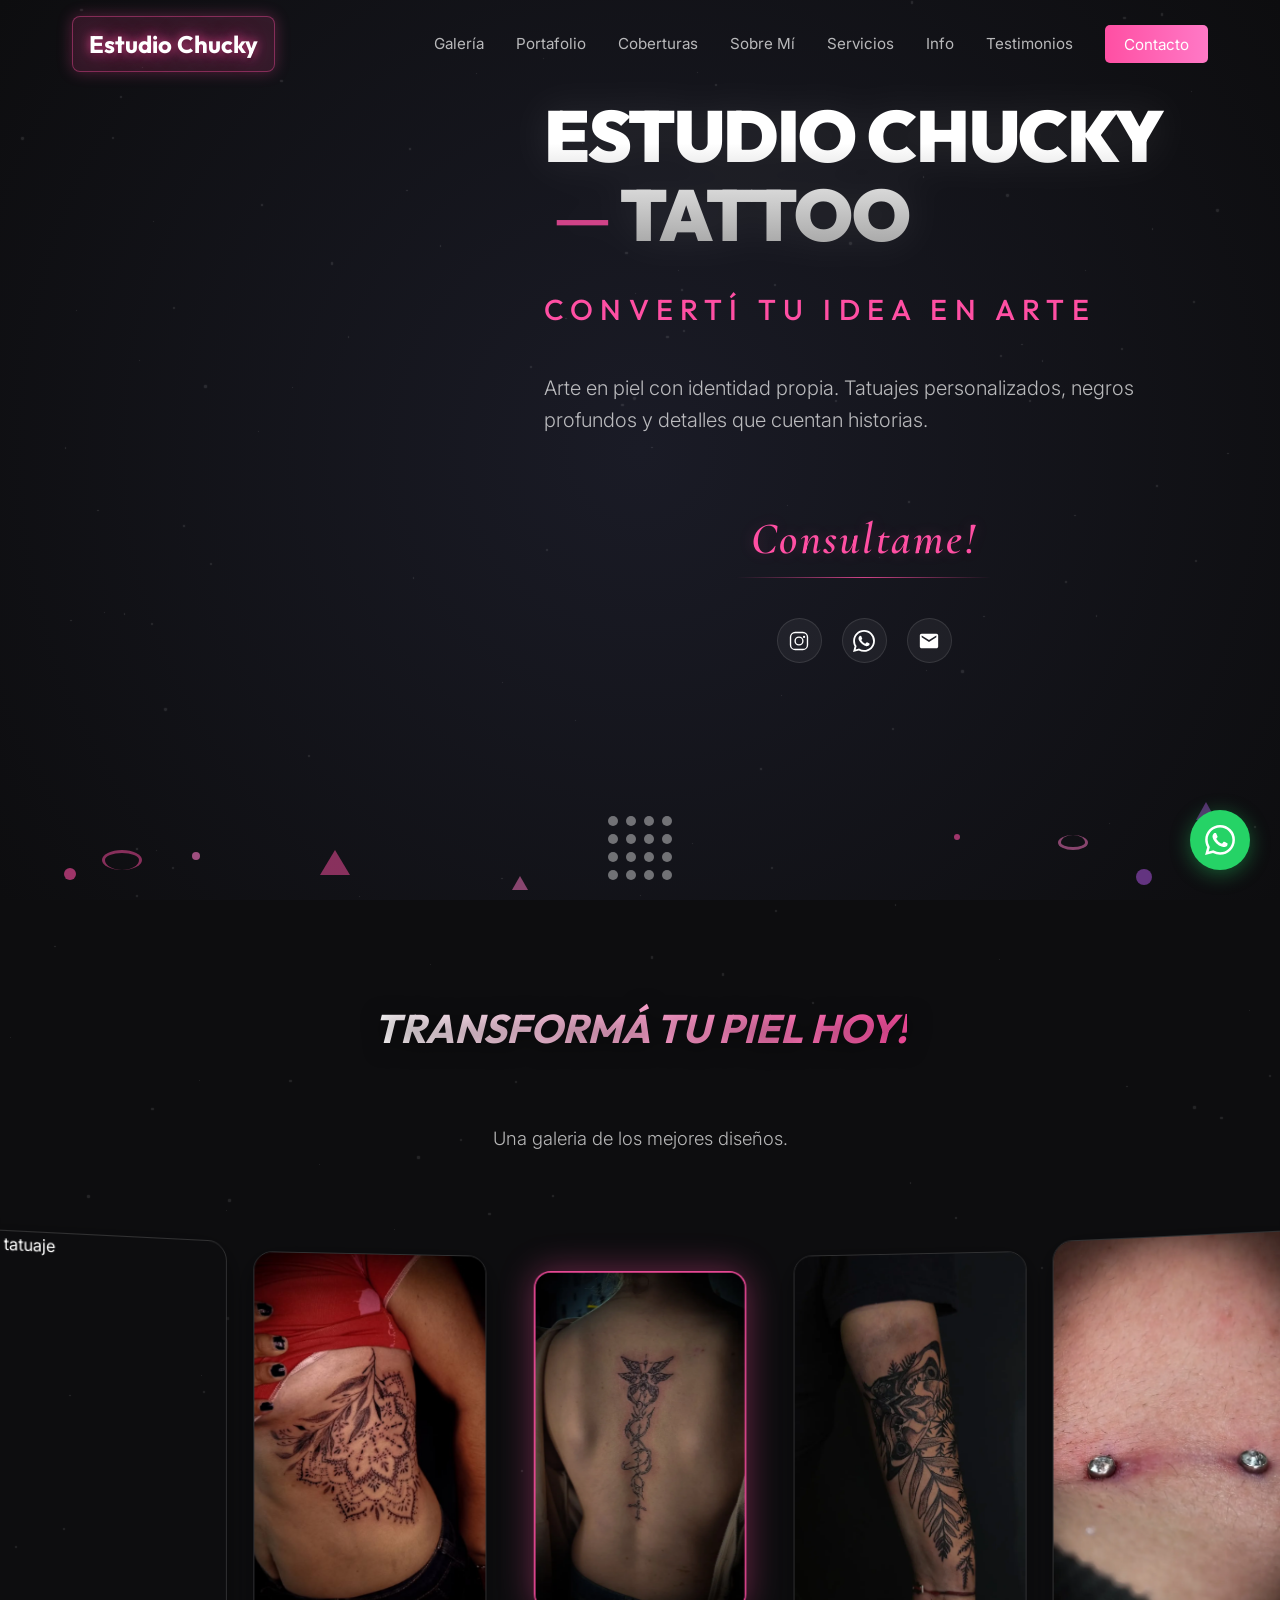
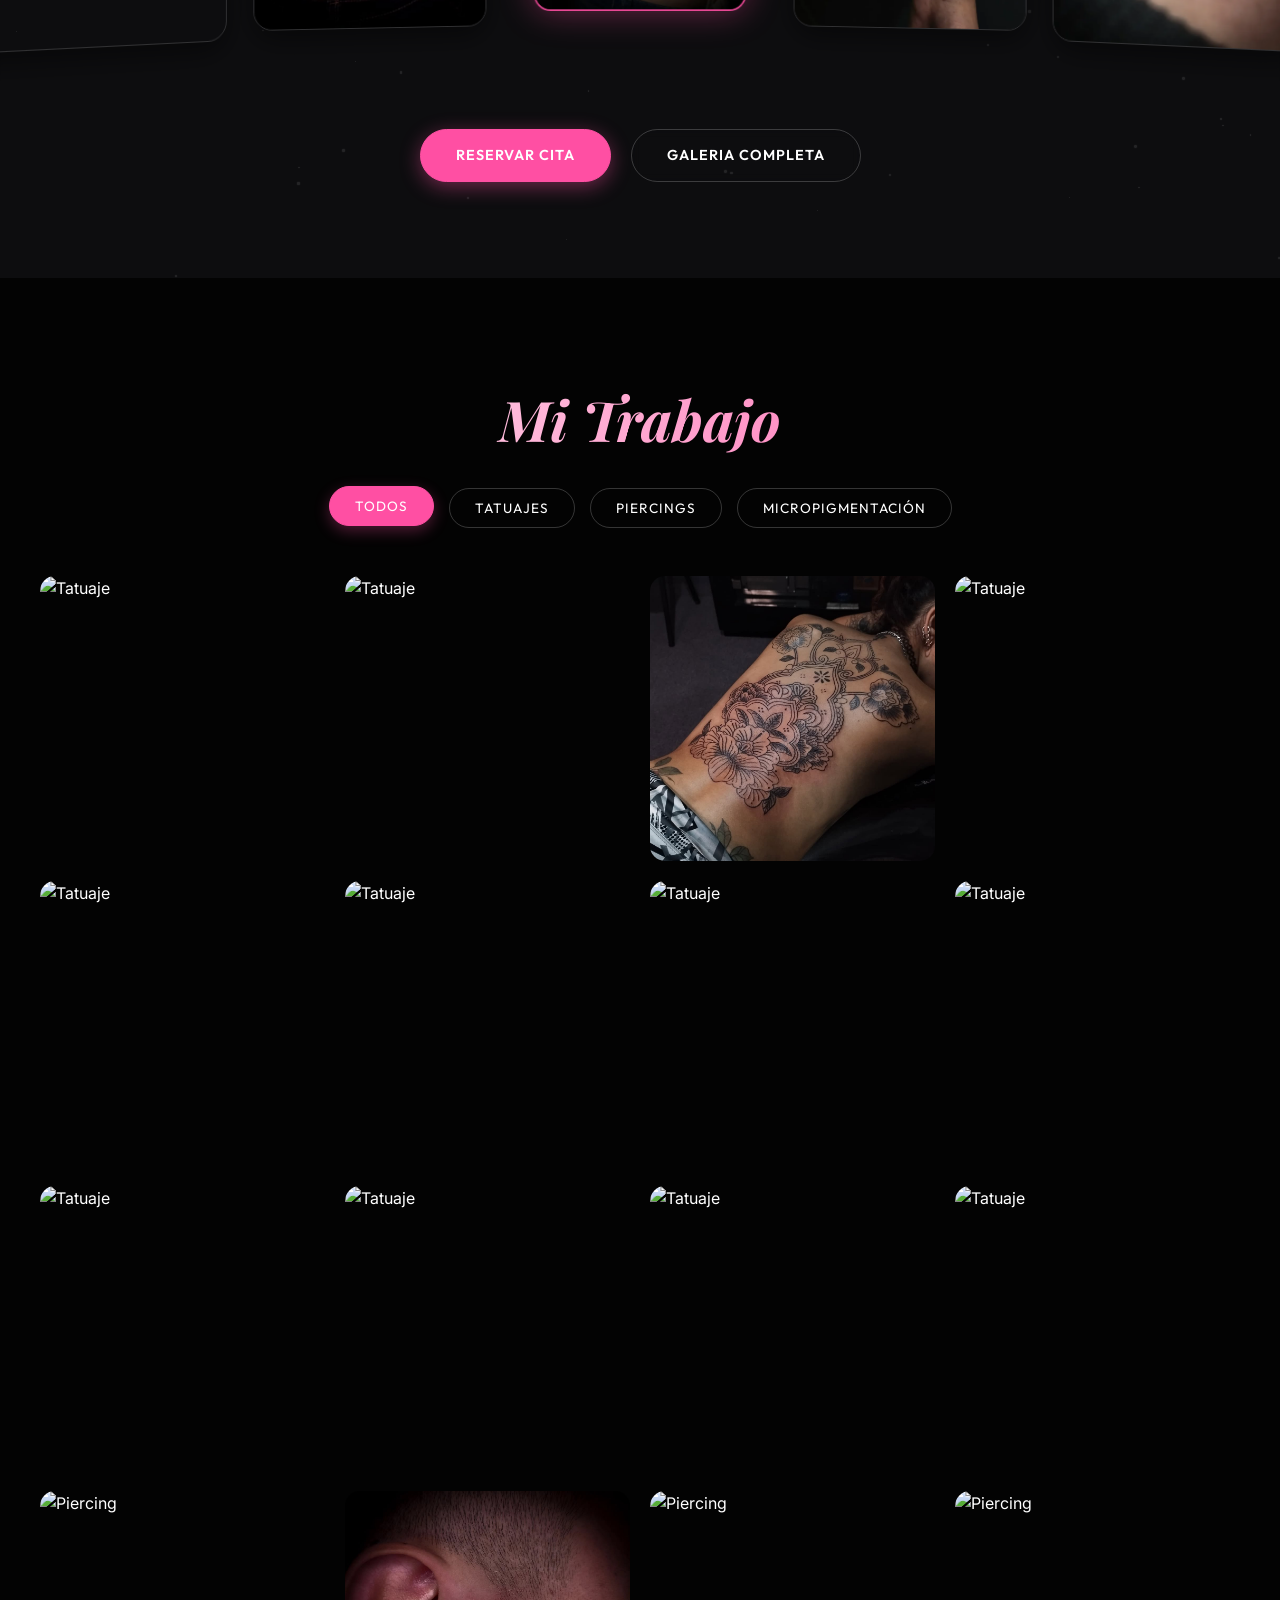
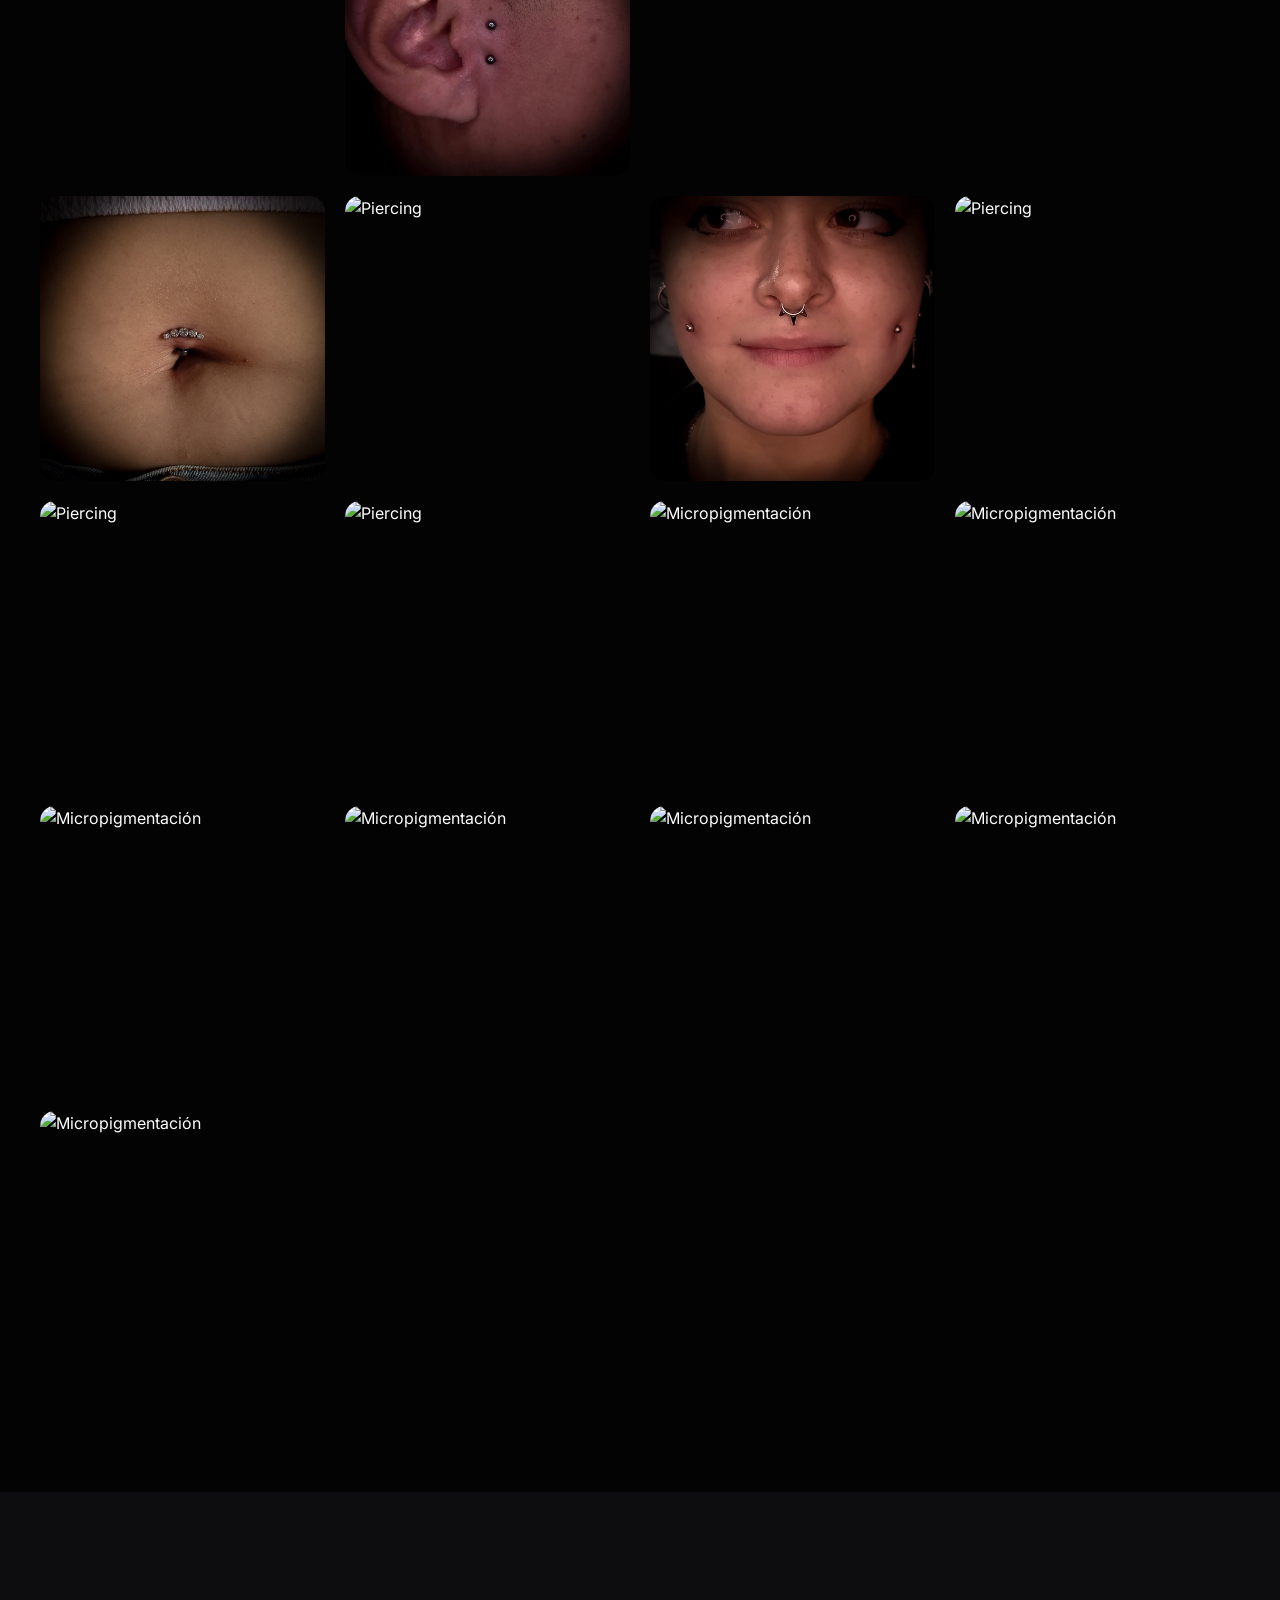
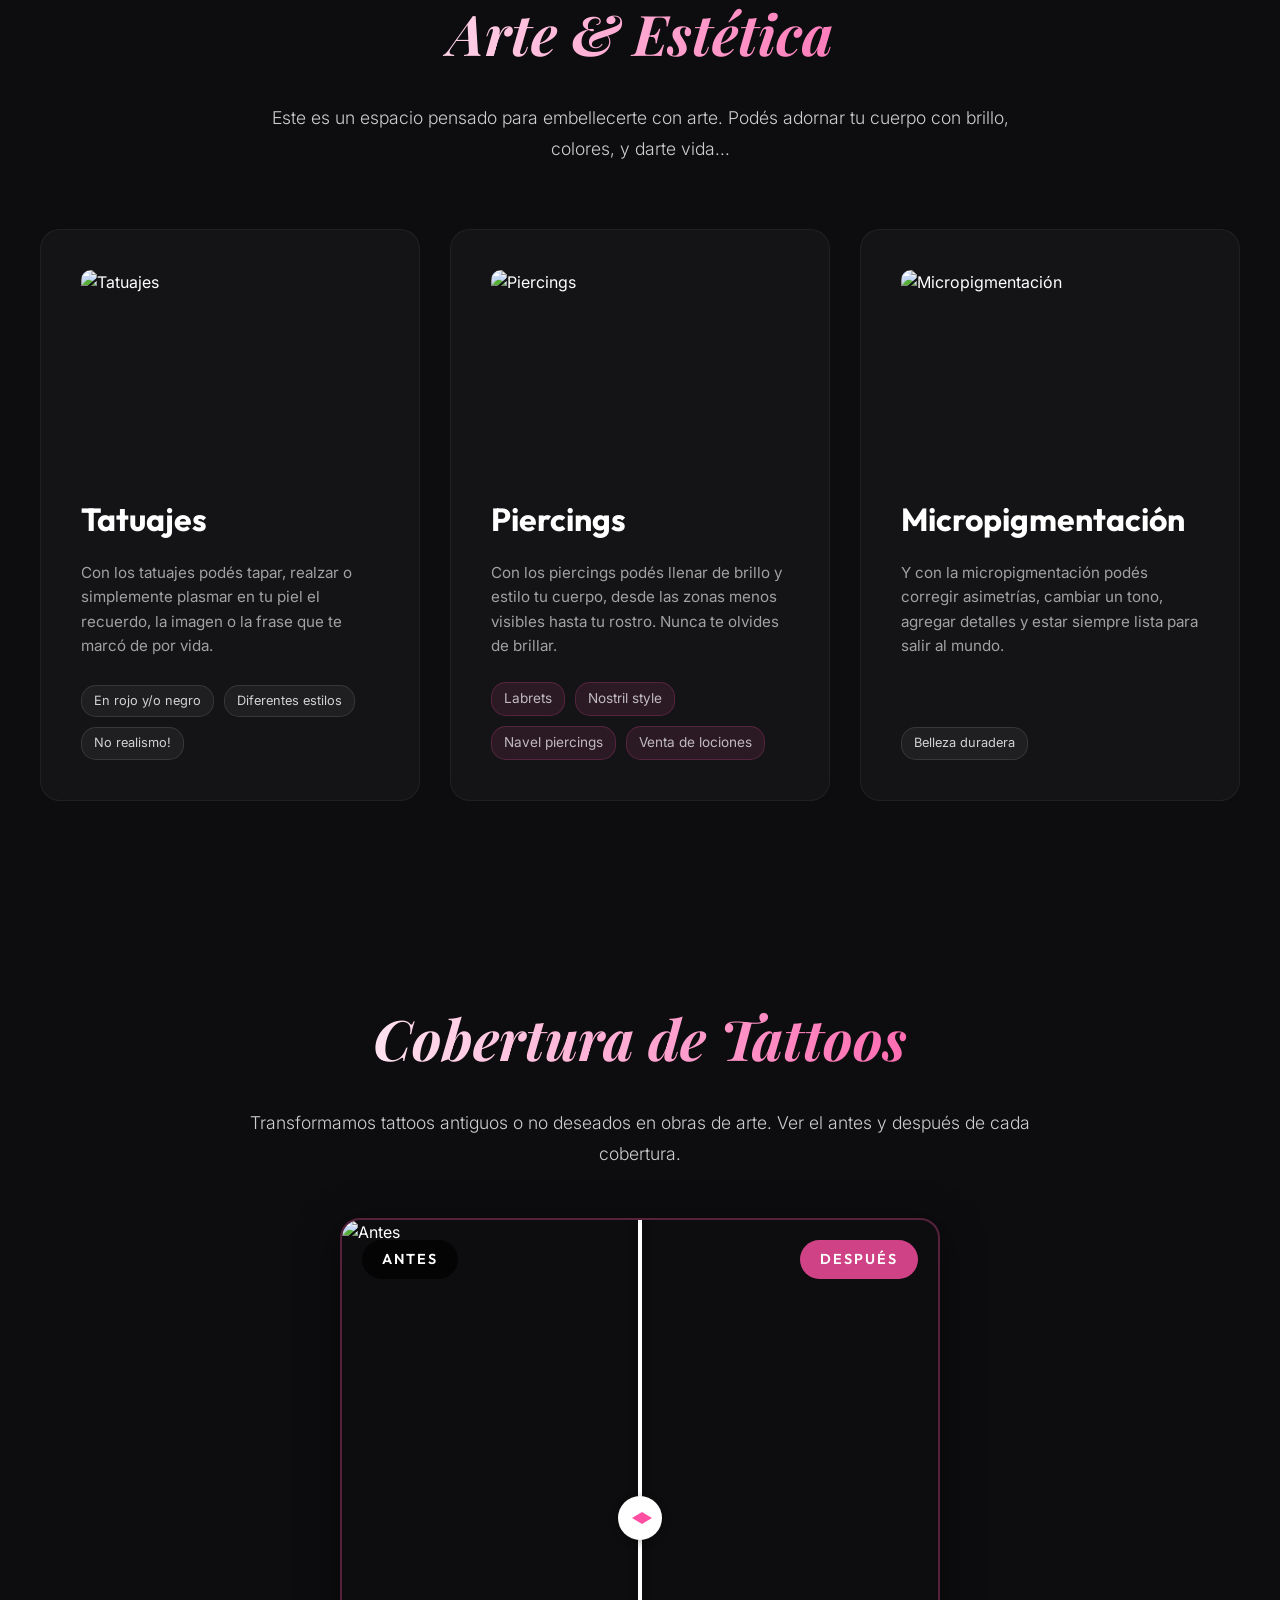
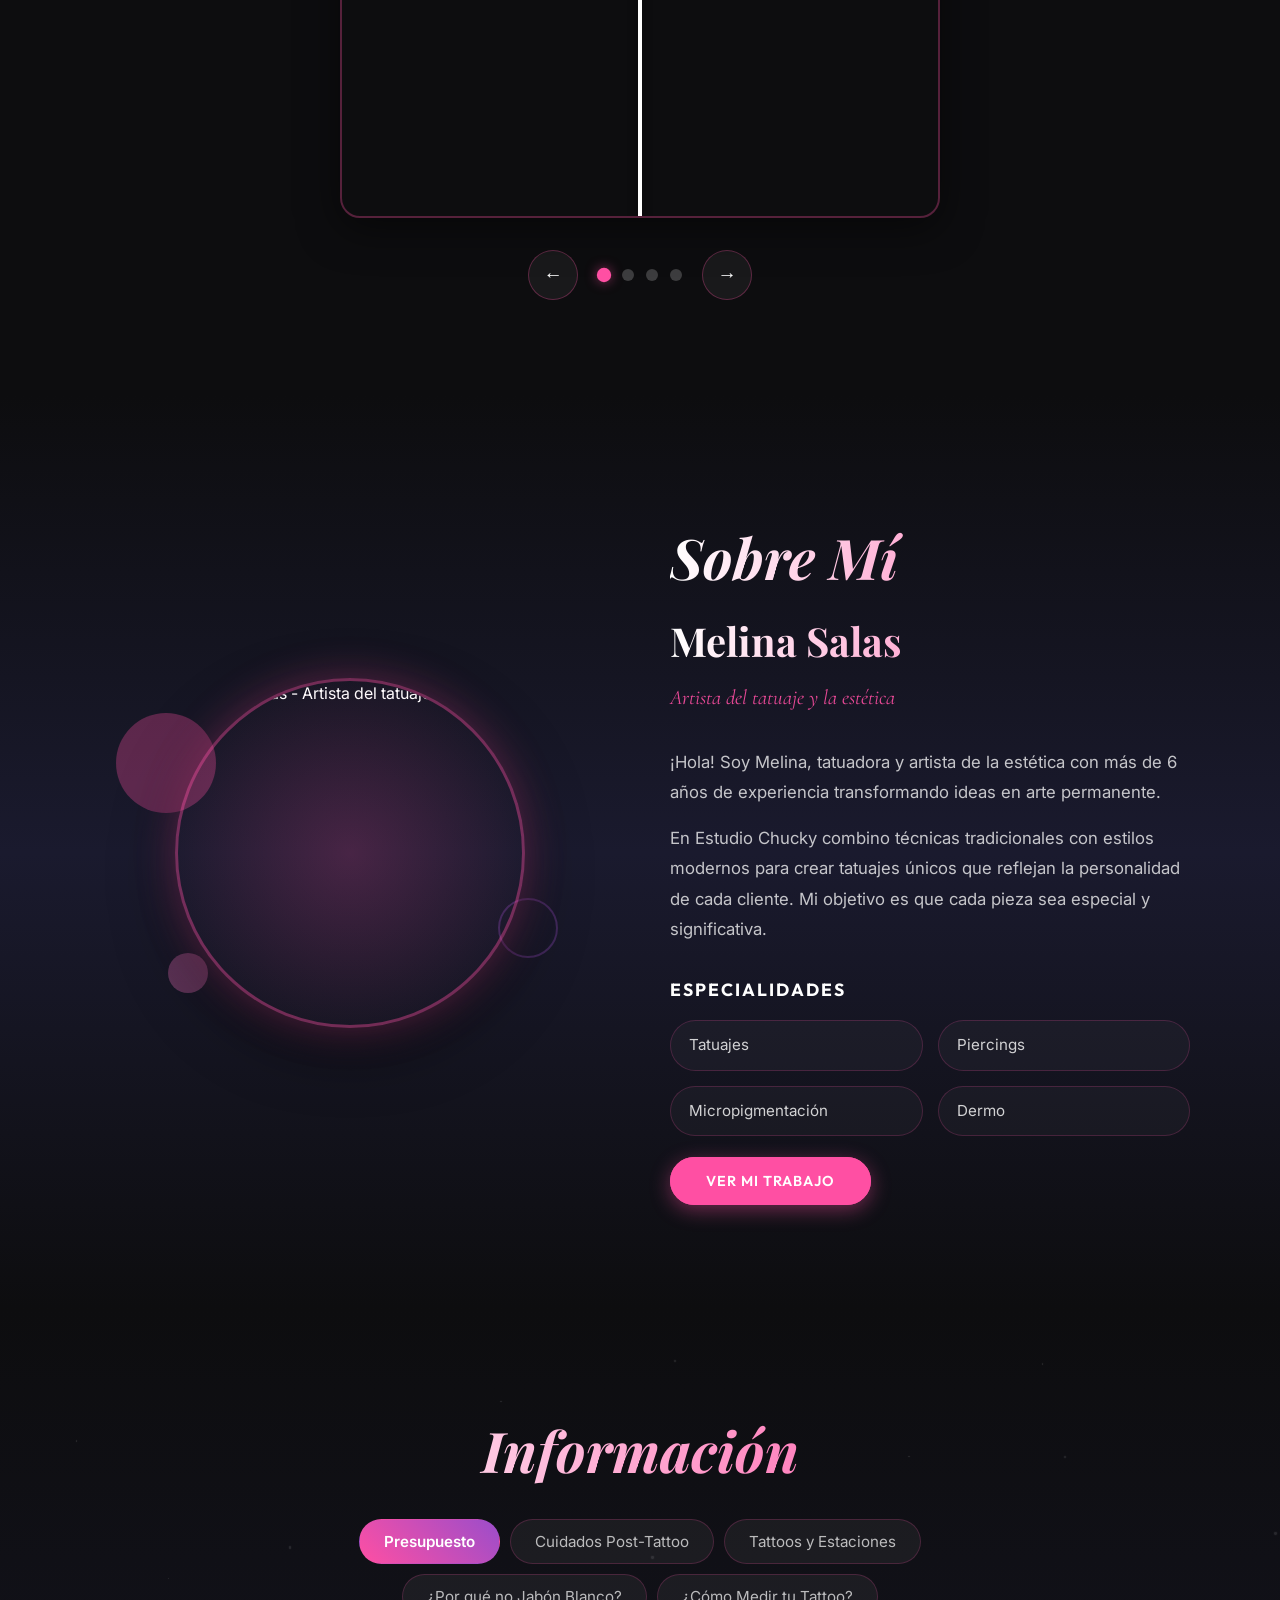
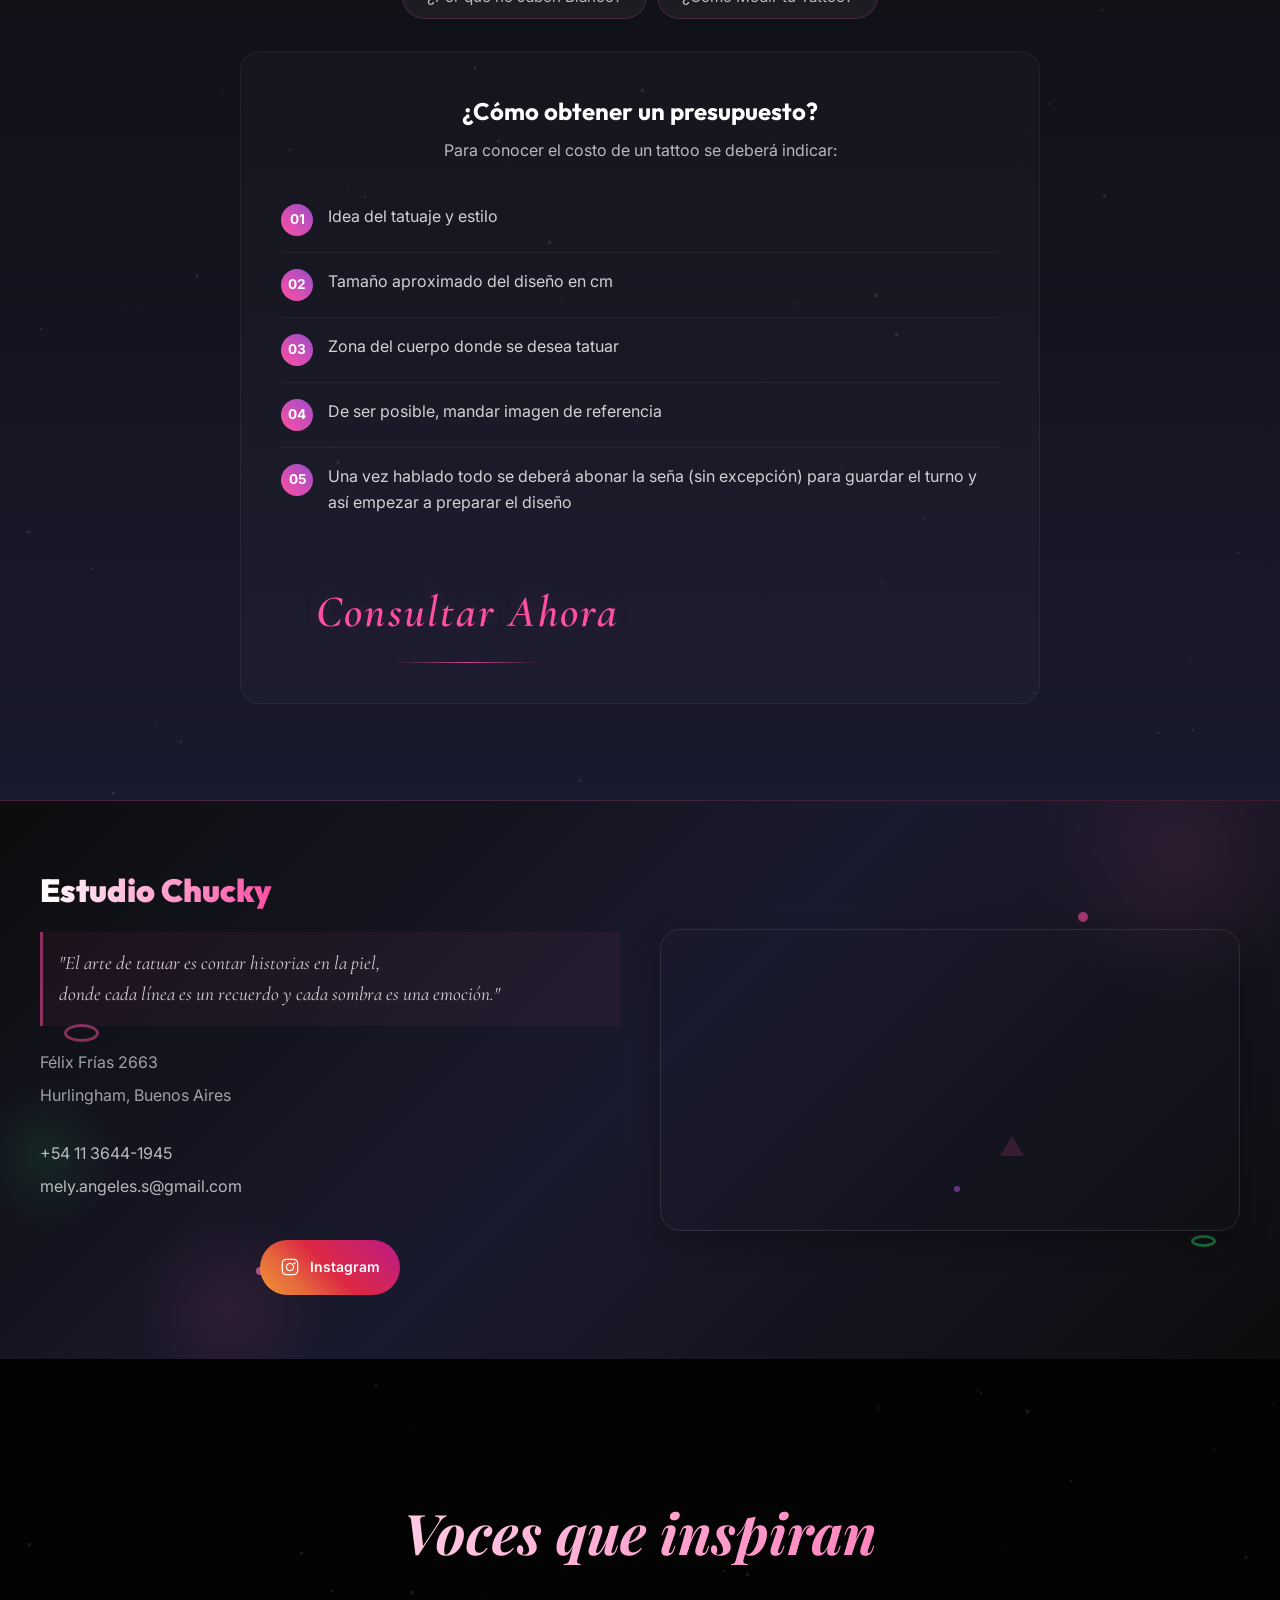
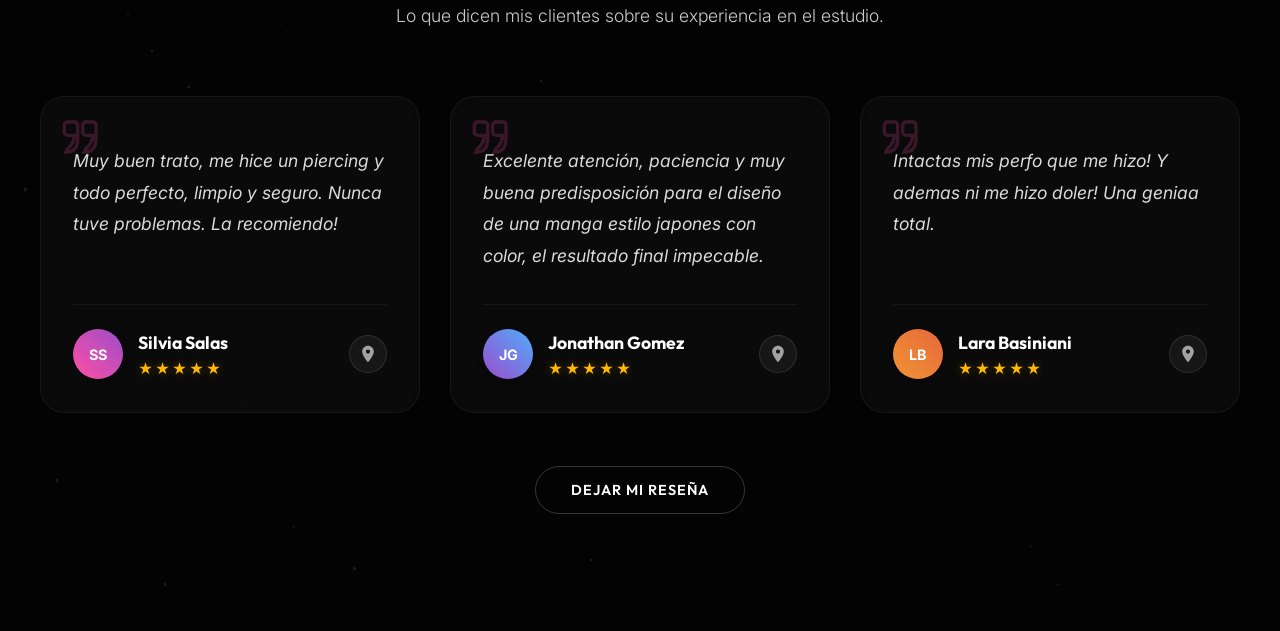
==== index.html @ 09230e42 "change spanish sections to english" ====
<!DOCTYPE html>
<html lang="es">

<head>
  <meta charset="UTF-8" />
  <meta name="viewport" content="width=device-width, initial-scale=1.0" />
  <title>Estudio Chucky - Tatuajes, Piercings y Micropigmentación</title>
  <meta name="description"
    content="Estudio de tatuajes en Hurlingham, Buenos Aires. Tatuajes personalizados, coberturas, piercings, micropigmentación y dermo. Arte en piel con identidad propia.">
  <link rel="preconnect" href="https://fonts.googleapis.com">
  <link rel="preconnect" href="https://fonts.gstatic.com" crossorigin>
  <link rel="preload" as="image" href="photo.avif">
  <!-- Fuente fuerte -->
  <link rel="icon" href="./logoAbbr1.ico" type="image/x-icon">
  <link
    href="https://fonts.googleapis.com/css2?family=Outfit:wght@500;700;900&family=Inter:wght@300;400;600&family=Playfair+Display:ital,wght@1,500;1,700&family=Cormorant+Garamond:ital,wght@1,500;1,600;1,700&display=swap"
    rel="stylesheet">
  <link rel="stylesheet" href="style.css" />
  <link rel="stylesheet" href="stars.css" />

  <!-- Open Graph -->
  <meta property="og:url" content="https://lautarof25.github.io/EstudioChuckyTattoo/">
  <meta property="og:type" content="website">
  <meta property="og:title" content="Estudio Chucky - Tatuajes, Piercings y Micropigmentación">
  <meta property="og:description"
    content="Arte en piel con identidad propia. Tatuajes personalizados, coberturas, piercings, micropigmentación y dermo en Hurlingham, Buenos Aires.">
  <meta property="og:image" content="https://lautarof25.github.io/EstudioChuckyTattoo/og_image.jpg">
  <meta property="og:image:width" content="1200">
  <meta property="og:image:height" content="630">
  <meta property="og:site_name" content="Estudio Chucky">
  <meta property="og:locale" content="es_AR">

  <!-- Twitter -->
  <meta name="twitter:card" content="summary_large_image">
  <meta property="twitter:domain" content="lautarof25.github.io">
  <meta property="twitter:url" content="https://lautarof25.github.io/EstudioChuckyTattoo/">
  <meta name="twitter:title" content="Estudio Chucky - Tatuajes, Piercings y Micropigmentación">
  <meta name="twitter:description"
    content="Arte en piel con identidad propia. Tatuajes personalizados, coberturas, piercings, micropigmentación y dermo.">
  <meta name="twitter:image" content="https://lautarof25.github.io/EstudioChuckyTattoo/og_image.jpg">
</head>

<body>
  <!-- NAVIGATION MENU -->
  <nav class="navbar">
    <div class="nav-container">
      <div class="nav-logo">Estudio Chucky</div>
      <input type="checkbox" id="nav-toggle" class="nav-toggle">
      <label for="nav-toggle" class="hamburger">
        <span></span>
        <span></span>
        <span></span>
      </label>
      <ul class="nav-menu">
        <li class="nav-item">
          <a href="#galeria" class="nav-link">Galería</a>
        </li>
        <li class="nav-item">
          <a href="#portfolio" class="nav-link">Portafolio</a>
        </li>
        <li class="nav-item">
          <a href="#coverup" class="nav-link">Coberturas</a>
        </li>
        <li class="nav-item">
          <a href="#about" class="nav-link">Sobre Mí</a>
        </li>
        <li class="nav-item">
          <a href="#servicios" class="nav-link">Servicios</a>
        </li>
        <li class="nav-item">
          <a href="#info" class="nav-link">Info</a>
        </li>
        <li class="nav-item">
          <a href="#testimony" class="nav-link">Testimonios</a>
        </li>
        <li class="nav-item">
          <a href="#footer" class="nav-link cta-nav">Contacto</a>
        </li>
      </ul>
    </div>
  </nav>

  <section class="hero">
    <div class="stars-container" id="stars"></div>
    <div class="memphis-shapes">
      <div class="memphis-dot dot-1"></div>
      <div class="memphis-dot dot-2"></div>
      <div class="memphis-dot dot-3"></div>
      <div class="memphis-dot dot-4"></div>
      <div class="memphis-semi-circle semi-1"></div>
      <div class="memphis-semi-circle semi-2"></div>
      <div class="memphis-triangle triangle-1"></div>
      <div class="memphis-triangle triangle-2"></div>
      <div class="memphis-triangle triangle-3"></div>
      <div class="polka-dots">
        <div class="polka-dot"></div>
        <div class="polka-dot"></div>
        <div class="polka-dot"></div>
        <div class="polka-dot"></div>
        <div class="polka-dot"></div>
        <div class="polka-dot"></div>
        <div class="polka-dot"></div>
        <div class="polka-dot"></div>
        <div class="polka-dot"></div>
        <div class="polka-dot"></div>
        <div class="polka-dot"></div>
        <div class="polka-dot"></div>
        <div class="polka-dot"></div>
        <div class="polka-dot"></div>
        <div class="polka-dot"></div>
        <div class="polka-dot"></div>
      </div>
    </div>

    <!-- CONTENEDOR IMAGEN PRINCIPAL -->
    <div class="fracture-container">
      <!-- Imagen principal con máscara -->
      <div class="hero-image">
        <img loading="eager" src="photo.avif" alt="Tatuaje artístico" fetchpriority="high">
      </div>
    </div>



    <!-- CONTENIDO -->
    <div class="hero-content">
      <h1>Estudio Chucky <br><span>—</span>Tattoo</h1>
      <h2>Convertí tu idea en arte</h2>

      <p>
        Arte en piel con identidad propia. Tatuajes personalizados,
        negros profundos y detalles que cuentan historias.
      </p>

      <a href="#" class="cta">Consultame!</a>

      <div class="social-links">
        <a href="https://www.instagram.com/estudio_chucky/" target="_blank" class="social-icon" aria-label="Instagram">
          <svg viewBox="0 0 24 24">
            <path
              d="M7.75 2h8.5A5.75 5.75 0 0 1 22 7.75v8.5A5.75 5.75 0 0 1 16.25 22h-8.5A5.75 5.75 0 0 1 2 16.25v-8.5A5.75 5.75 0 0 1 7.75 2zm0 1.5A4.25 4.25 0 0 0 3.5 7.75v8.5A4.25 4.25 0 0 0 7.75 20.5h8.5A4.25 4.25 0 0 0 20.5 16.25v-8.5A4.25 4.25 0 0 0 16.25 3.5h-8.5zM12 7a5 5 0 1 1 0 10 5 5 0 0 1 0-10zm0 1.5a3.5 3.5 0 1 0 0 7 3.5 3.5 0 0 0 0-7zm5.5-2.25a1.25 1.25 0 1 1 0 2.5 1.25 1.25 0 0 1 0-2.5z" />
          </svg>
        </a>
        <a href="https://wa.me/541136441945" target="_blank" class="social-icon" aria-label="WhatsApp">
          <svg viewBox="0 0 24 24">
            <path
              d="M17.472 14.382c-.297-.149-1.758-.867-2.03-.967-.273-.099-.471-.148-.67.15-.197.297-.767.966-.94 1.164-.173.199-.347.223-.644.075-.297-.15-1.255-.463-2.39-1.475-.883-.788-1.48-1.761-1.653-2.059-.173-.297-.018-.458.13-.606.134-.133.298-.347.446-.52.149-.174.198-.298.298-.497.099-.198.05-.371-.025-.52-.075-.149-.669-1.612-.916-2.207-.242-.579-.487-.5-.669-.51-.173-.008-.371-.01-.57-.01-.198 0-.52.074-.792.372-.272.297-1.04 1.016-1.04 2.479 0 1.462 1.065 2.875 1.213 3.074.149.198 2.096 3.2 5.077 4.487.709.306 1.262.489 1.694.625.712.227 1.36.195 1.871.118.571-.085 1.758-.719 2.006-1.413.248-.694.248-1.289.173-1.413-.074-.124-.272-.198-.57-.347m-5.421 7.403h-.004a9.87 9.87 0 0 1-5.031-1.378l-.361-.214-3.741.982.998-3.648-.235-.374a9.86 9.86 0 0 1-1.51-5.26c.001-5.45 4.436-9.884 9.888-9.884 2.64 0 5.122 1.03 6.988 2.898a9.825 9.825 0 0 1 2.893 6.994c-.003 5.45-4.437 9.884-9.885 9.884m8.413-18.297A11.815 11.815 0 0 0 12.05 0C5.495 0 .16 5.335.157 11.892c0 2.096.547 4.142 1.588 5.945L.057 24l6.305-1.654a11.882 11.882 0 0 0 5.683 1.448h.005c6.554 0 11.89-5.335 11.893-11.893a11.821 11.821 0 0 0-3.48-8.413z" />
          </svg>
        </a>

        <a href="mailto:mely.angeles.s@gmail.com" target="_blank" class="social-icon" aria-label="Email"> <svg
            viewBox="0 0 24 24" width="24" height="24" fill="#333">
            <path
              d="M20 4H4c-1.1 0-2 .9-2 2v12c0 1.1.9 2 2 2h16c1.1 0 2-.9 2-2V6c0-1.1-.9-2-2-2zm0 4-8 5-8-5V6l8 5 8-5v2z" />
          </svg> </a>
      </div>

  </section>

  <section class="gallery-section" id="galeria">
    <div class="stars-container" id="stars-gallery"></div>

    <div class="gallery-header">
      <h2 class="gallery-title">Transformá tu piel hoy!</h2>
      <p class="gallery-description">
        Una galeria de los mejores diseños.
      </p>
    </div>

    <div class="carousel-container">
      <div class="carousel-track" id="carouselTrack">
        <!-- Generando múltiples imágenes para el efecto -->
        <div class="carousel-item">
          <img loading="lazy" src="./images/replace11.jpg" alt="Sesión de tatuaje" class="gallery-img">
        </div>
        <div class="carousel-item">
          <img loading="lazy" src="./images/replace8.jpg" alt="Sesión de tatuaje" class="gallery-img">
        </div>
        <div class="carousel-item">
          <img loading="lazy" src="./images/replace12.jpg" alt="Sesión de tatuaje" class="gallery-img">
        </div>
        <div class="carousel-item">
          <img loading="lazy" src="./images/pierBocaNarizMujer.jpeg" alt="Sesión de tatuaje" class="gallery-img">
        </div>
        <div class="carousel-item">
          <img loading="lazy" src="./images/rosaPierna.webp" alt="Sesión de tatuaje" class="gallery-img">
        </div>
        <div class="carousel-item">
          <img loading="lazy" src="./images/principal.jpg" alt="Sesión de tatuaje" class="gallery-img">
        </div>
        <div class="carousel-item center-start">
          <img loading="lazy" src="./images/tattoopanza1.webp" alt="Sesión de tatuaje" class="gallery-img">
        </div>
        <div class="carousel-item">
          <img loading="lazy" src="./images/microBoca2.webp" alt="Sesión de tatuaje" class="gallery-img">
        </div>
        <div class="carousel-item">
          <img loading="lazy" src="./images/replace1.jpg" alt="Sesión de tatuaje" class="gallery-img">
        </div>
        <div class="carousel-item">
          <img loading="lazy" src="./images/replace2.jpg" alt="Sesión de tatuaje" class="gallery-img">
        </div>
        <div class="carousel-item">
          <img loading="lazy" src="./images/replace3.jpg" alt="Sesión de tatuaje" class="gallery-img">
        </div>
        <div class="carousel-item">
          <img loading="lazy" src="./images/replace4.jpg" alt="Sesión de tatuaje" class="gallery-img">
        </div>
      </div>
    </div>

    <div class="gallery-buttons">
      <a href="#" class="btn-gallery primary">Reservar cita</a>
      <a href="#portfolio" class="btn-gallery secondary">Galeria completa</a>
  </section>

  <!-- PORTFOLIO SECTION -->
  <section class="portfolio-section" id="portfolio">
    <div class="portfolio-intro">
      <h2 class="section-title">Mi Trabajo</h2>
      <div class="portfolio-tabs">
        <button class="tab-btn active" data-filter="all">Todos</button>
        <button class="tab-btn" data-filter="tatuajes">Tatuajes</button>
        <button class="tab-btn" data-filter="piercings">Piercings</button>
        <button class="tab-btn" data-filter="micro">Micropigmentación</button>
      </div>
    </div>

    <!-- Mobile Gallery Layout - Only visible on mobile -->
    <div class="mobile-gallery" id="mobileGallery">
      <div class="mobile-main-photo">
        <img loading="lazy" src="photo.avif" alt="Foto seleccionada" class="gallery-img" id="mobileMainImg">
      </div>
      <div class="mobile-thumbnails" id="mobileThumbnails">
        <!-- Thumbnails will be generated by JS -->
      </div>
    </div>

    <div class="portfolio-grid" id="portfolioGrid">
      <!-- TATTOOS -->
      <div class="portfolio-item" data-category="tatuajes">
        <img loading="lazy" src="./images/tattooMujer.webp" alt="Tatuaje">
        <div class="portfolio-overlay">
          <span class="portfolio-text">Tattoo Art</span>
        </div>
      </div>
      <div class="portfolio-item" data-category="tatuajes">
        <img loading="lazy" src="./images/tattoopecho.webp" alt="Tatuaje">
        <div class="portfolio-overlay">
          <span class="portfolio-text">Design</span>
        </div>
      </div>
      <div class="portfolio-item" data-category="tatuajes">
        <img loading="lazy" src="./images/replace5.jpg" alt="Tatuaje">
        <div class="portfolio-overlay">
          <span class="portfolio-text">Detail</span>
        </div>
      </div>
      <div class="portfolio-item" data-category="tatuajes">
        <img loading="lazy" src="./images/tattooChino.webp" alt="Tatuaje">
        <div class="portfolio-overlay">
          <span class="portfolio-text">Detail</span>
        </div>
      </div>
      <div class="portfolio-item" data-category="tatuajes">
        <img loading="lazy" src="./images/tattooAlasEspadaBrazo1.webp" alt="Tatuaje">
        <div class="portfolio-overlay">
          <span class="portfolio-text">Composition</span>
        </div>
      </div>
      <div class="portfolio-item" data-category="tatuajes">
        <img loading="lazy" src="./images/tattooAnteBrazoPlanta.webp" alt="Tatuaje">
        <div class="portfolio-overlay">
          <span class="portfolio-text">Nature</span>
        </div>
      </div>
      <div class="portfolio-item" data-category="tatuajes">
        <img loading="lazy" src="./images/tattooArañas2.webp" alt="Tatuaje">
        <div class="portfolio-overlay">
          <span class="portfolio-text">Cover Up</span>
        </div>
      </div>
      <div class="portfolio-item" data-category="tatuajes">
        <img loading="lazy" src="./images/tattooBrazoAbeja.jpeg" alt="Tatuaje">
        <div class="portfolio-overlay">
          <span class="portfolio-text">Fine Line</span>
        </div>
      </div>
      <div class="portfolio-item" data-category="tatuajes">
        <img loading="lazy" src="./images/tattooCalaberas.jpg" alt="Tatuaje">
        <div class="portfolio-overlay">
          <span class="portfolio-text">Skulls</span>
        </div>
      </div>
      <div class="portfolio-item" data-category="tatuajes">
        <img loading="lazy" src="./images/tattooBrazoDibujos1.jpeg" alt="Tatuaje">
        <div class="portfolio-overlay">
          <span class="portfolio-text">Art</span>
        </div>
      </div>
      <div class="portfolio-item" data-category="tatuajes">
        <img loading="lazy" src="./images/tattooCorazonesBrazo1.webp" alt="Tatuaje">
        <div class="portfolio-overlay">
          <span class="portfolio-text">Hearts</span>
        </div>
      </div>
      <div class="portfolio-item" data-category="tatuajes">
        <img loading="lazy" src="./images/tattooMariposas.webp" alt="Tatuaje">
        <div class="portfolio-overlay">
          <span class="portfolio-text">Butterflies</span>
        </div>
      </div>

      <!-- PIERCINGS -->
      <div class="portfolio-item" data-category="piercings">
        <img loading="lazy" src="./images/pirNariz.webp" alt="Piercing">
        <div class="portfolio-overlay">
          <span class="portfolio-text">Piercing Love</span>
        </div>
      </div>
      <div class="portfolio-item" data-category="piercings">
        <img loading="lazy" src="./images/replace6.jpg" alt="Piercing">
        <div class="portfolio-overlay">
          <span class="portfolio-text">Shine</span>
        </div>
      </div>
      <div class="portfolio-item" data-category="piercings">
        <img loading="lazy" src="./images/pirOreja.webp" alt="Piercing">
        <div class="portfolio-overlay">
          <span class="portfolio-text">Style</span>
        </div>
      </div>
      <div class="portfolio-item" data-category="piercings">
        <img loading="lazy" src="./images/pierAroNarizBoca1.webp" alt="Piercing">
        <div class="portfolio-overlay">
          <span class="portfolio-text">Duo</span>
        </div>
      </div>
      <div class="portfolio-item" data-category="piercings">
        <img loading="lazy" src="./images/replace7.jpg" alt="Piercing">
        <div class="portfolio-overlay">
          <span class="portfolio-text">Double</span>
        </div>
      </div>
      <div class="portfolio-item" data-category="piercings">
        <img loading="lazy" src="./images/pierBocaNarizHombre.jpeg" alt="Piercing">
        <div class="portfolio-overlay">
          <span class="portfolio-text">Men's Style</span>
        </div>
      </div>
      <div class="portfolio-item" data-category="piercings">
        <img loading="lazy" src="./images/replace14.jpg" alt="Piercing">
        <div class="portfolio-overlay">
          <span class="portfolio-text">Women's Style</span>
        </div>
      </div>
      <div class="portfolio-item" data-category="piercings">
        <img loading="lazy" src="./images/pierCeja.webp" alt="Piercing">
        <div class="portfolio-overlay">
          <span class="portfolio-text">Brows</span>
        </div>
      </div>
      <div class="portfolio-item" data-category="piercings">
        <img loading="lazy" src="./images/pierLengua1.webp" alt="Piercing">
        <div class="portfolio-overlay">
          <span class="portfolio-text">Tongue</span>
        </div>
      </div>
      <div class="portfolio-item" data-category="piercings">
        <img loading="lazy" src="./images/pierOrejaAros.jpeg" alt="Piercing">
        <div class="portfolio-overlay">
          <span class="portfolio-text">Ears</span>
        </div>
      </div>

      <!-- MICRO -->
      <div class="portfolio-item" data-category="micro">
        <img loading="lazy" src="./images/microlabios.jpg" alt="Micropigmentación">
        <div class="portfolio-overlay">
          <span class="portfolio-text">Micro</span>
        </div>
      </div>
      <div class="portfolio-item" data-category="micro">
        <img loading="lazy" src="./images/micropigmentacion1.jpg" alt="Micropigmentación">
        <div class="portfolio-overlay">
          <span class="portfolio-text">Beauty</span>
        </div>
      </div>

      <div class="portfolio-item" data-category="micro">
        <img loading="lazy" src="./images/microBocaRoja3.webp" alt="Micropigmentación">
        <div class="portfolio-overlay">
          <span class="portfolio-text">Brows</span>
        </div>
      </div>
      <div class="portfolio-item" data-category="micro">
        <img loading="lazy" src="./images/microCejas4.webp" alt="Micropigmentación">
        <div class="portfolio-overlay">
          <span class="portfolio-text">Definition</span>
        </div>
      </div>
      <div class="portfolio-item" data-category="micro">
        <img loading="lazy" src="./images/microCejas8.webp" alt="Micropigmentación">
        <div class="portfolio-overlay">
          <span class="portfolio-text">Freckles</span>
        </div>
      </div>

      <div class="portfolio-item" data-category="micro">
        <img loading="lazy" src="./images/microPesta5.webp" alt="Micropigmentación">
        <div class="portfolio-overlay">
          <span class="portfolio-text">Soft Lips</span>
        </div>
      </div>

      <div class="portfolio-item" data-category="micro">
        <img loading="lazy" src="./images/microPecas1.webp" alt="Micropigmentación">
        <div class="portfolio-overlay">
          <span class="portfolio-text">Aesthetic</span>
        </div>
      </div>
    </div>
  </section>

  <!-- SERVICES SECTION -->
  <section class="services-section" id="servicios">
    <div class="services-intro">
      <h2 class="section-title">Arte & Estética</h2>
      <p class="section-text">
        Este es un espacio pensado para embellecerte con arte.
        Podés adornar tu cuerpo con brillo, colores, y darte vida...
      </p>
    </div>

    <div class="services-grid">
      <!-- Card 1: Tatuajes -->
      <div class="service-card">
        <div class="card-image"><img loading="lazy" src="./images/luna.webp" alt="Tatuajes"></div>
        <h3>Tatuajes</h3>
        <p>Con los tatuajes podés tapar, realzar o simplemente plasmar en tu piel el recuerdo, la imagen o la frase que
          te marcó de por vida.</p>
        <div class="card-tags">
          <span class="tag">En rojo y/o negro</span>
          <span class="tag">Diferentes estilos</span>
          <span class="tag">No realismo!</span>
        </div>
      </div>

      <!-- Card 2: Piercings -->
      <div class="service-card">
        <div class="card-image"><img loading="lazy" src="./images/pirNariz.webp" alt="Piercings"></div>
        <h3>Piercings</h3>
        <p>Con los piercings podés llenar de brillo y estilo tu cuerpo, desde las zonas menos visibles hasta tu rostro.
          Nunca te olvides de brillar.</p>
        <ul class="service-list">
          <li>Labrets</li>
          <li>Nostril style</li>
          <li>Navel piercings</li>
          <li>Venta de lociones</li>
        </ul>
      </div>

      <!-- Card 3: Micropigmentación -->
      <div class="service-card">
        <div class="card-image"><img loading="lazy" src="./images/micropigmentacion2.jpg" alt="Micropigmentación"></div>
        <h3>Micropigmentación</h3>
        <p>Y con la micropigmentación podés corregir asimetrías, cambiar un tono, agregar detalles y estar siempre lista
          para salir al mundo.</p>
        <div class="card-tags">
          <span class="tag">Belleza duradera</span>
        </div>
      </div>
    </div>
  </section>

  <!-- COVER-UP SECTION -->
  <section class="coverup-section" id="coverup">
    <div class="coverup-intro">
      <h2 class="section-title">Cobertura de Tattoos</h2>
      <p class="section-text">
        Transformamos tattoos antiguos o no deseados en obras de arte.
        Ver el antes y después de cada cobertura.
      </p>
    </div>

    <div class="coverup-slider-container">
      <div class="coverup-slide active" data-slide="1">
        <div class="before-after-container">
          <div class="img-before">
            <img loading="lazy" src="./images/tattooCobertura1.1.jpg" alt="Antes">
            <span class="label">Antes</span>
          </div>
          <div class="img-after" style="clip-path: inset(0 0 0 50%);">
            <img loading="lazy" src="./images/tattooCobertura1.2.jpg" alt="Después">
            <span class="label">Después</span>
          </div>
          <div class="slider-handle" style="left: 50%;">
            <div class="slider-arrow"></div>
          </div>
        </div>
      </div>

      <div class="coverup-slide" data-slide="2">
        <div class="before-after-container">
          <div class="img-before">
            <img loading="lazy" src="./images/tattooCobertura2.1.jpg" alt="Antes">
            <span class="label">Antes</span>
          </div>
          <div class="img-after" style="clip-path: inset(0 0 0 50%);">
            <img loading="lazy" src="./images/tattooCobertura2.2.jpg" alt="Después">
            <span class="label">Después</span>
          </div>
          <div class="slider-handle" style="left: 50%;">
            <div class="slider-arrow"></div>
          </div>
        </div>
      </div>

      <div class="coverup-slide" data-slide="3">
        <div class="before-after-container">
          <div class="img-before">
            <img loading="lazy" src="./images/tattooCobertura3.1.jpg" alt="Antes">
            <span class="label">Antes</span>
          </div>
          <div class="img-after" style="clip-path: inset(0 0 0 50%);">
            <img loading="lazy" src="./images/tattooCobertura3.2.jpg" alt="Después">
            <span class="label">Después</span>
          </div>
          <div class="slider-handle" style="left: 50%;">
            <div class="slider-arrow"></div>
          </div>
        </div>
      </div>

      <div class="coverup-slide" data-slide="4">
        <div class="before-after-container">
          <div class="img-before">
            <img loading="lazy" src="./images/tattooCobertura4.1.jpg" alt="Antes">
            <span class="label">Antes</span>
          </div>
          <div class="img-after" style="clip-path: inset(0 0 0 50%);">
            <img loading="lazy" src="./images/tattooCobertura4.2.jpg" alt="Después">
            <span class="label">Después</span>
          </div>
          <div class="slider-handle" style="left: 50%;">
            <div class="slider-arrow"></div>
          </div>
        </div>
      </div>
    </div>

    <div class="coverup-nav">
      <button class="coverup-btn prev-btn">&larr;</button>
      <div class="coverup-dots">
        <span class="dot active" data-slide="1"></span>
        <span class="dot" data-slide="2"></span>
        <span class="dot" data-slide="3"></span>
        <span class="dot" data-slide="4"></span>
      </div>
      <button class="coverup-btn next-btn">&rarr;</button>
    </div>
  </section>

  <!-- ABOUT ME SECTION -->
  <section class="about-section" id="about">
    <div class="about-container">
      <div class="about-image-container">
        <div class="about-image-wrapper">
          <img loading="lazy" src="./images/avatar.jpg" alt="Melina Salas - Artista del tatuaje" class="about-image">
          <div class="about-image-glow"></div>
        </div>
        <div class="about-shapes">
          <div class="about-shape shape-1"></div>
          <div class="about-shape shape-2"></div>
          <div class="about-shape shape-3"></div>
        </div>
      </div>

      <div class="about-content">
        <h2 class="section-title">Sobre Mí</h2>
        <h3 class="about-name">Melina Salas</h3>
        <p class="about-tagline">Artista del tatuaje y la estética</p>

        <div class="about-description">
          <p>¡Hola! Soy Melina, tatuadora y artista de la estética con más de 6 años de experiencia transformando ideas
            en arte permanente.</p>
          <p>En Estudio Chucky combino técnicas tradicionales con estilos modernos para crear tatuajes únicos que
            reflejan la personalidad de cada cliente. Mi objetivo es que cada pieza sea especial y significativa.</p>
        </div>

        <div class="about-services">
          <h4>Especialidades</h4>
          <ul class="about-services-list">
            <li>
              <span>Tatuajes</span>
            </li>
            <li>
              <span>Piercings</span>
            </li>
            <li>
              <span>Micropigmentación</span>
            </li>
            <li>
              <span>Dermo</span>
            </li>
          </ul>
        </div>

        <a href="https://www.instagram.com/estudio_chucky/" target="_blank" class="btn-gallery primary">Ver Mi
          Trabajo</a>
      </div>
    </div>
  </section>

  <!-- INFO SECTION -->
  <section class="info-section" id="info">
    <div class="stars-container" id="stars-info"></div>
    <div class="info-container">
      <h2 class="section-title">Información</h2>
      <div class="info-tabs">
        <button class="info-tab active" data-tab="presupuesto">Presupuesto</button>
        <button class="info-tab" data-tab="cuidados">Cuidados Post-Tattoo</button>
        <button class="info-tab" data-tab="estaciones">Tattoos y Estaciones</button>
        <button class="info-tab" data-tab="jabon">¿Por qué no Jabón Blanco?</button>
        <button class="info-tab" data-tab="medida">¿Cómo Medir tu Tattoo?</button>
      </div>
      <div class="info-content">
        <div class="info-panel active" id="presupuesto">
          <h3>¿Cómo obtener un presupuesto?</h3>
          <p>Para conocer el costo de un tattoo se deberá indicar:</p>
          <ol class="info-list">
            <li><span class="info-number">01</span> Idea del tatuaje y estilo</li>
            <li><span class="info-number">02</span> Tamaño aproximado del diseño en cm</li>
            <li><span class="info-number">03</span> Zona del cuerpo donde se desea tatuar</li>
            <li><span class="info-number">04</span> De ser posible, mandar imagen de referencia</li>
            <li><span class="info-number">05</span> Una vez hablado todo se deberá abonar la seña (sin excepción) para
              guardar el turno y así empezar a preparar el diseño</li>
          </ol>
          <a href="https://wa.me/541136441945" target="_blank" class="cta info-cta">Consultar Ahora</a>
        </div>
        <div class="info-panel" id="cuidados">
          <h3>Cuidados del Tattoo</h3>
          <p class="info-subtitle">Como curar tu tatuaje</p>
          <ul class="info-list">
            <li><span class="info-number">01</span> Sacar el film luego de 2 o 3hs</li>
            <li><span class="info-number">02</span> Lavar con jabón neutro y secar presionando con una servilleta (no en
              modo de arrastre)</li>
            <li><span class="info-number">03</span> Colocar una fina capa de Dermaglós Emulsión 4 o 5 veces por día. No
              empapar</li>
            <li><span class="info-number">04</span> No rascar ni dejar seco</li>
            <li><span class="info-number">05</span> No exponer al sol. De ser así colocar protector solar</li>
            <li><span class="info-number">06</span> Colocar crema + film para dormir</li>
            <li><span class="info-number">07</span> Curar todo el tiempo indicado y nunca colocarle al tattoo otro
              producto</li>
          </ul>
        </div>
        <div class="info-panel" id="estaciones">
          <h3>Tattoos y Estaciones</h3>
          <div class="estaciones-content">
            <p>El sol es perjudicial (y más para los tatuajes recién hechos) ya que deteriora los pigmentos. Cuanto
              menos expuesto esté el tattoo al sol directo, mejor cicatrizará.</p>
            <p>No hay nada mejor que dejar respirar el tattoo para mantenerlo fresco y libre de transpiración, por eso
              siempre se recomienda hacerse tatuajes en temporadas donde baja el calor.</p>
            <p>Tampoco se recomienda tatuarse en verano ya que nos metemos al mar, piletas y ríos, 3 tentaciones que
              dificultan la cicatrización del tattoo.</p>
            <p class="estaciones-conclusion">Ahora ya sabés cómo aprovechar el invierno y el otoño</p>
          </div>
        </div>
        <div class="info-panel" id="jabon">
          <h3>¿Por qué no usar Jabón Blanco?</h3>
          <p class="jabon-subtitle">Motivos por los cuales no se recomienda lavar los tatuajes con jabón en pan:</p>
          <ul class="info-list">
            <li><span class="info-number">01</span> No está diseñado para usar sobre la piel</li>
            <li><span class="info-number">02</span> Contiene químicos altamente irritantes y agresivos</li>
            <li><span class="info-number">03</span> Modifica el pH natural de la piel, no es neutro</li>
            <li><span class="info-number">04</span> Reseca la piel ya que no contiene humectantes</li>
            <li><span class="info-number">05</span> No es un cosmético sino que quitamanchas</li>
          </ul>
        </div>

        <div class="info-panel" id="medida">
          <h3>¿Cómo Medir tu Tattoo?</h3>
          <p class="info-subtitle"> Guía práctica para conocer el tamaño ideal</p>
          <div class="medida-content">
            <img loading="lazy" src="./images/medidaTatuajes.webp" alt="Guía de medidas de tatuajes" class="medida-img">
            <p>Para tener una referencia del tamaño de tu tatuaje, imprime o reproduce la imagen de arriba en tamaño
              real (10cm x 10cm) y ubícalo en la zona donde deseas tatuarte.</p>
            <p>Esto te dará una idea aproximada de cómo quedará el diseño en tu cuerpo. Recordá que el tamaño final
              puede variar según la complejidad del diseño y la zona a tatuar.</p>
            <a href="https://wa.me/541136441945" target="_blank" class="cta info-cta">Consultar Medida</a>
          </div>
        </div>

      </div>
    </div>
  </section>

  <!-- FOOTER -->
  <footer id="footer" class="site-footer">
    <div class="footer-bg-shapes">
      <div class="footer-shape shape-1"></div>
      <div class="footer-shape shape-2"></div>
      <div class="footer-shape shape-3"></div>
      <div class="memphis-dot footer-dot-1"></div>
      <div class="memphis-dot footer-dot-2"></div>
      <div class="memphis-dot footer-dot-3"></div>
      <div class="memphis-semi-circle footer-semi-1"></div>
      <div class="memphis-semi-circle footer-semi-2"></div>
      <div class="memphis-triangle footer-triangle-1"></div>
    </div>
    <div class="footer-content">
      <div class="footer-info">
        <h2 class="footer-logo">Estudio Chucky</h2>
        <p class="footer-phrase">"El arte de tatuar es contar historias en la piel,<br>donde cada línea es un recuerdo y
          cada sombra es una emoción."</p>
        <div class="footer-address">
          <p>Félix Frías 2663</p>
          <p>Hurlingham, Buenos Aires</p>
        </div>
        <div class="footer-contact-info">
          <p><a href="https://wa.me/541136441945" target="_blank">+54 11 3644-1945</a></p>
          <p><a href="mailto:mely.angeles.s@gmail.com" target="_blank">mely.angeles.s@gmail.com</a></p>
        </div>
        <div class="social-links">
          <a href="https://www.instagram.com/estudio_chucky/" target="_blank" class="social-icon"
            aria-label="Instagram">
            <svg viewBox="0 0 24 24">
              <path
                d="M7.75 2h8.5A5.75 5.75 0 0 1 22 7.75v8.5A5.75 5.75 0 0 1 16.25 22h-8.5A5.75 5.75 0 0 1 2 16.25v-8.5A5.75 5.75 0 0 1 7.75 2zm0 1.5A4.25 4.25 0 0 0 3.5 7.75v8.5A4.25 4.25 0 0 0 7.75 20.5h8.5A4.25 4.25 0 0 0 20.5 16.25v-8.5A4.25 4.25 0 0 0 16.25 3.5h-8.5zM12 7a5 5 0 1 1 0 10 5 5 0 0 1 0-10zm0 1.5a3.5 3.5 0 1 0 0 7 3.5 3.5 0 0 0 0-7zm5.5-2.25a1.25 1.25 0 1 1 0 2.5 1.25 1.25 0 0 1 0-2.5z" />
            </svg>
            <span>Instagram</span>
          </a>
        </div>
      </div>
      <div class="footer-map">
        <iframe
          src="https://www.google.com/maps/embed?pb=!1m18!1m12!1m3!1d3284.002567975459!2d-58.64116192388671!3d-34.60409657295423!2m3!1f0!2f0!3f0!3m2!1i1024!2i768!4f13.1!3m3!1m2!1s0x95bcb9b19a8e5d07%3A0x7bba2b4fdad928a9!2sEstudio%20Chucky!5e0!3m2!1sen!2sar!4v1771185669822!5m2!1sen!2sar"
          width="600" height="450" style="border:0;" allowfullscreen="" loading="lazy"
          referrerpolicy="no-referrer-when-downgrade"></iframe>
      </div>
    </div>
  </footer>

  <!-- Testimony -->

  <section class="testimony-section" id="testimony">
    <div class="stars-container" id="stars-testimony"></div>
    <div class="testimony-container">
      <div class="testimony-header">
        <h2 class="section-title">Voces que inspiran</h2>
        <p class="section-text">Lo que dicen mis clientes sobre su experiencia en el estudio.</p>
      </div>

      <div class="testimony-grid">
        <div class="testimony-card">
          <div class="quote-icon">
            <svg viewBox="0 0 24 24" fill="none" stroke="currentColor" stroke-width="2">
              <path
                d="M3 21c3 0 7-1 7-8V5c0-1.1-.9-2-2-2H4c-1.1 0-2 .9-2 2v4c0 1.1.9 2 2 2h4c0 5-4 8-4 8zM14 21c3 0 7-1 7-8V5c0-1.1-.9-2-2-2h-4c-1.1 0-2 .9-2 2v4c0 1.1.9 2 2 2h4c0 5-4 8-4 8z" />
            </svg>
          </div>
          <p class="testimony-text">
            Muy buen trato, me hice un piercing y todo perfecto, limpio y seguro. Nunca tuve problemas. La recomiendo!
          </p>
          <div class="testimony-author">
            <div class="author-avatar" style="background: linear-gradient(45deg, #ff4fa3, #9b4dca);">SS</div>
            <div class="author-info">
              <span class="author-name">Silvia Salas</span>
              <div class="author-stars">
                <span>★</span><span>★</span><span>★</span><span>★</span><span>★</span>
              </div>
            </div>
            <a href="https://maps.app.goo.gl/MAzdjhu4Ph39rJHH9" target="_blank" class="testimony-link"
              aria-label="Ver reseña original">
              <svg viewBox="0 0 24 24" fill="currentColor">
                <path
                  d="M12 2C8.13 2 5 5.13 5 9c0 5.25 7 13 7 13s7-7.75 7-13c0-3.87-3.13-7-7-7zm0 9.5c-1.38 0-2.5-1.12-2.5-2.5s1.12-2.5 2.5-2.5 2.5 1.12 2.5 2.5-1.12 2.5-2.5 2.5z" />
              </svg>
            </a>
          </div>
        </div>

        <div class="testimony-card">
          <div class="quote-icon">
            <svg viewBox="0 0 24 24" fill="none" stroke="currentColor" stroke-width="2">
              <path
                d="M3 21c3 0 7-1 7-8V5c0-1.1-.9-2-2-2H4c-1.1 0-2 .9-2 2v4c0 1.1.9 2 2 2h4c0 5-4 8-4 8zM14 21c3 0 7-1 7-8V5c0-1.1-.9-2-2-2h-4c-1.1 0-2 .9-2 2v4c0 1.1.9 2 2 2h4c0 5-4 8-4 8z" />
            </svg>
          </div>
          <p class="testimony-text">
            Excelente atención, paciencia y muy buena predisposición para el diseño de una manga estilo japones con
            color, el resultado final impecable.
          </p>
          <div class="testimony-author">
            <div class="author-avatar" style="background: linear-gradient(45deg, #9b4dca, #4facfe);">JG</div>
            <div class="author-info">
              <span class="author-name">Jonathan Gomez</span>
              <div class="author-stars">
                <span>★</span><span>★</span><span>★</span><span>★</span><span>★</span>
              </div>
            </div>
            <a href="https://maps.app.goo.gl/F1pjVm6wqoLt8E9j7" target="_blank" class="testimony-link"
              aria-label="Ver reseña original">
              <svg viewBox="0 0 24 24" fill="currentColor">
                <path
                  d="M12 2C8.13 2 5 5.13 5 9c0 5.25 7 13 7 13s7-7.75 7-13c0-3.87-3.13-7-7-7zm0 9.5c-1.38 0-2.5-1.12-2.5-2.5s1.12-2.5 2.5-2.5 2.5 1.12 2.5 2.5-1.12 2.5-2.5 2.5z" />
              </svg>
            </a>
          </div>
        </div>

        <div class="testimony-card">
          <div class="quote-icon">
            <svg viewBox="0 0 24 24" fill="none" stroke="currentColor" stroke-width="2">
              <path
                d="M3 21c3 0 7-1 7-8V5c0-1.1-.9-2-2-2H4c-1.1 0-2 .9-2 2v4c0 1.1.9 2 2 2h4c0 5-4 8-4 8zM14 21c3 0 7-1 7-8V5c0-1.1-.9-2-2-2h-4c-1.1 0-2 .9-2 2v4c0 1.1.9 2 2 2h4c0 5-4 8-4 8z" />
            </svg>
          </div>
          <p class="testimony-text">
            Intactas mis perfo que me hizo! Y ademas ni me hizo doler! Una geniaa total.
          </p>
          <div class="testimony-author">
            <div class="author-avatar" style="background: linear-gradient(45deg, #f09433, #e6683c);">LB</div>
            <div class="author-info">
              <span class="author-name">Lara Basiniani</span>
              <div class="author-stars">
                <span>★</span><span>★</span><span>★</span><span>★</span><span>★</span>
              </div>
            </div>
            <a href="https://maps.app.goo.gl/MjFw4SfkYebCni6dA" target="_blank" class="testimony-link"
              aria-label="Ver reseña original">
              <svg viewBox="0 0 24 24" fill="currentColor">
                <path
                  d="M12 2C8.13 2 5 5.13 5 9c0 5.25 7 13 7 13s7-7.75 7-13c0-3.87-3.13-7-7-7zm0 9.5c-1.38 0-2.5-1.12-2.5-2.5s1.12-2.5 2.5-2.5 2.5 1.12 2.5 2.5-1.12 2.5-2.5 2.5z" />
              </svg>
            </a>
          </div>
        </div>
      </div>

      <div class="testimony-footer-cta">
        <a href="https://www.google.com/maps/place/Estudio+Chucky/@-34.6040966,-58.6411619,17z/data=!4m8!3m7!1s0x95bcb9b19a8e5d07:0x7bba2b4fdad928a9!8m2!3d-34.6040966!4d-58.638587!9m1!1b1!16s%2Fg%2F11vsw0d0z_?entry=ttu"
          target="_blank" class="btn-gallery secondary">Dejar mi reseña</a>
      </div>
    </div>
  </section>

  <script src="script.js" defer></script>

  <!-- Floating WhatsApp Button -->
  <a href="https://wa.me/541136441945" target="_blank" class="floating-whatsapp" aria-label="WhatsApp">
    <svg viewBox="0 0 24 24">
      <path
        d="M17.472 14.382c-.297-.149-1.758-.867-2.03-.967-.273-.099-.471-.148-.67.15-.197.297-.767.966-.94 1.164-.173.199-.347.223-.644.075-.297-.15-1.255-.463-2.39-1.475-.883-.788-1.48-1.761-1.653-2.059-.173-.297-.018-.458.13-.606.134-.133.298-.347.446-.52.149-.174.198-.298.298-.497.099-.198.05-.371-.025-.52-.075-.149-.669-1.612-.916-2.207-.242-.579-.487-.5-.669-.51-.173-.008-.371-.01-.57-.01-.198 0-.52.074-.792.372-.272.297-1.04 1.016-1.04 2.479 0 1.462 1.065 2.875 1.213 3.074.149.198 2.096 3.2 5.077 4.487.709.306 1.262.489 1.694.625.712.227 1.36.195 1.871.118.571-.085 1.758-.719 2.006-1.413.248-.694.248-1.289.173-1.413-.074-.124-.272-.198-.57-.347m-5.421 7.403h-.004a9.87 9.87 0 0 1-5.031-1.378l-.361-.214-3.741.982.998-3.648-.235-.374a9.86 9.86 0 0 1-1.51-5.26c.001-5.45 4.436-9.884 9.888-9.884 2.64 0 5.122 1.03 6.988 2.898a9.825 9.825 0 0 1 2.893 6.994c-.003 5.45-4.437 9.884-9.885 9.884m8.413-18.297A11.815 11.815 0 0 0 12.05 0C5.495 0 .16 5.335.157 11.892c0 2.096.547 4.142 1.588 5.945L.057 24l6.305-1.654a11.882 11.882 0 0 0 5.683 1.448h.005c6.554 0 11.89-5.335 11.893-11.893a11.821 11.821 0 0 0-3.48-8.413z" />
    </svg>
  </a>

  <!-- Lightbox for gallery and portfolio -->
  <div class="lightbox" id="lightbox">
    <span class="lightbox-close" id="lightboxClose">&times;</span>
    <img loading="lazy" class="lightbox-img" id="lightboxImg" src="" alt="">
    <div class="lightbox-controls">
      <button class="lightbox-zoom-in" id="lightboxZoomIn">+</button>
      <button class="lightbox-zoom-out" id="lightboxZoomOut">−</button>
      <button class="lightbox-reset" id="lightboxReset">⟲</button>
    </div>
  </div>

</body>

</html>
---- style.css ----
* {
  margin: 0;
  padding: 0;
  box-sizing: border-box;
}

html {
  overflow-x: hidden;
  font-size: 16px;
  scroll-behavior: smooth;
}

body {
  background: #0d0d0f;
  color: #fff;
  font-family: 'Inter', sans-serif;
  line-height: 1.6;
  -webkit-font-smoothing: antialiased;
  overflow-x: hidden;
  max-width: 100vw;
}

img {
  max-width: 100%;
  height: auto;
}

:root {
  --fs-xs: clamp(0.75rem, 1vw, 0.85rem);
  --fs-sm: clamp(0.85rem, 1.5vw, 1rem);
  --fs-base: clamp(1rem, 2vw, 1.15rem);
  --fs-md: clamp(1.25rem, 3vw, 1.5rem);
  --fs-lg: clamp(1.5rem, 4vw, 2rem);
  --fs-xl: clamp(2rem, 5vw, 2.5rem);
  --fs-2xl: clamp(2.5rem, 6vw, 3.5rem);
  --fs-3xl: clamp(3rem, 8vw, 5rem);
}

/* NAVIGATION MENU */
.navbar {
  position: absolute;
  top: 0;
  left: 0;
  width: 100%;
  background: rgba(13, 13, 15, 0.5);
  backdrop-filter: blur(10px);
  z-index: 1000;
  border-bottom: 1px solid rgba(255, 79, 163, 0.1);
}

.nav-container {
  max-width: 1200px;
  margin: 0 auto;
  padding: 1rem 2rem;
  display: flex;
  justify-content: space-between;
  align-items: center;
}

.nav-logo {
  font-family: 'Outfit', sans-serif;
  font-size: 1.5rem;
  font-weight: 700;
  color: #fff;
  text-shadow: 0 0 10px rgba(255, 79, 163, 0.8), 0 0 20px rgba(255, 79, 163, 0.5), 0 2px 4px rgba(0, 0, 0, 0.8);
  padding: 0.5rem 1rem;
  border-radius: 8px;
  background: rgba(255, 79, 163, 0.15);
  border: 1px solid rgba(255, 79, 163, 0.4);
  box-shadow: 0 0 15px rgba(255, 79, 163, 0.3);
}

.nav-menu {
  list-style: none;
  display: flex;
  gap: 2rem;
  align-items: center;
}

.nav-item {
  position: relative;
}

.nav-link {
  text-decoration: none;
  color: rgba(255, 255, 255, 0.7);
  font-size: 0.95rem;
  transition: color 0.3s ease;
  position: relative;
}

.nav-link::after {
  content: '';
  position: absolute;
  bottom: -5px;
  left: 0;
  width: 0;
  height: 2px;
  background: linear-gradient(90deg, #ff4fa3, #ff79c6);
  transition: width 0.3s ease;
}

.nav-link:hover {
  color: #fff;
}

.nav-link:hover::after {
  width: 100%;
}

.nav-link.cta-nav {
  background: linear-gradient(90deg, #ff4fa3, #ff79c6);
  color: #fff;
  padding: 0.6rem 1.2rem;
  border-radius: 5px;
}

.nav-link.cta-nav:hover {
  box-shadow: 0 0 20px rgba(255, 79, 163, 0.4);
}

.nav-link.cta-nav::after {
  display: none;
}

/* Hamburger Menu - Hidden by default */
.nav-toggle {
  display: none;
}

.hamburger {
  display: none;
  flex-direction: column;
  cursor: pointer;
  gap: 6px;
  z-index: 1001;
}

.hamburger span {
  width: 25px;
  height: 3px;
  background: #fff;
  border-radius: 3px;
  transition: all 0.3s ease;
}

@media (max-width: 768px) {
  .nav-container {
    padding: 1rem;
    position: relative;
  }

  .nav-logo {
    font-size: 1.2rem;
  }

  /* Show hamburger on mobile */
  .hamburger {
    display: flex;
  }

  /* Hide nav-menu by default on mobile */
  .nav-menu {
    position: absolute;
    top: 100%;
    left: 0;
    right: 0;
    background: rgba(13, 13, 15, 0.98);
    backdrop-filter: blur(10px);
    flex-direction: column;
    gap: 0;
    width: 100%;
    max-height: 0;
    overflow: hidden;
    transition: max-height 0.3s ease;
    border-bottom: 1px solid rgba(255, 79, 163, 0.1);
  }

  /* Show nav-menu when checkbox is checked */
  .nav-toggle:checked~.nav-menu {
    max-height: 300px;
  }

  /* Toggle hamburger animation */
  .nav-toggle:checked~.hamburger span:nth-child(1) {
    transform: rotate(45deg) translate(8px, 8px);
  }

  .nav-toggle:checked~.hamburger span:nth-child(2) {
    opacity: 0;
  }

  .nav-toggle:checked~.hamburger span:nth-child(3) {
    transform: rotate(-45deg) translate(7px, -7px);
  }

  .nav-item {
    border-bottom: 1px solid rgba(255, 79, 163, 0.05);
    padding: 1rem 1.5rem;
  }

  .nav-item:last-child {
    border-bottom: none;
  }

  .nav-link {
    font-size: 0.95rem;
    display: block;
  }

  .nav-link.cta-nav {
    margin-top: 0.5rem;
    width: fit-content;
  }
}

/* HERO */
.hero {
  min-height: 100vh;
  display: flex;
  flex-direction: column;
  position: relative;
  overflow: hidden;
  background: radial-gradient(circle at center, #1a1b26 0%, #0d0d0f 100%);
  padding-top: 0;
}

.stars-container {
  position: absolute;
  top: 0;
  left: 0;
  width: 100%;
  height: 100%;
  pointer-events: none;
  z-index: 1;
  opacity: 0.5;
}

.star {
  position: absolute;
  background: #fff;
  border-radius: 50%;
  opacity: 0.2;
  box-shadow: 0 0 2px #fff;
}

/* MEMPHIS GEOMETRIC SHAPES */
.memphis-shapes {
  position: absolute;
  bottom: 0;
  left: 0;
  width: 100%;
  height: 150px;
  pointer-events: none;
  z-index: 5;
  overflow: hidden;
}

.memphis-dot {
  position: absolute;
  border-radius: 50%;
  background: #ff4fa3;
  opacity: 0.6;
}

.dot-1 {
  width: 12px;
  height: 12px;
  bottom: 20px;
  left: 5%;
}

.dot-2 {
  width: 8px;
  height: 8px;
  bottom: 40px;
  left: 15%;
  background: #ff79c6;
}

.dot-3 {
  width: 16px;
  height: 16px;
  bottom: 15px;
  right: 10%;
  background: #9b4dca;
}

.dot-4 {
  width: 6px;
  height: 6px;
  bottom: 60px;
  right: 25%;
}

.memphis-semi-circle {
  position: absolute;
  border-radius: 50%;
  background: transparent;
  border: 3px solid #ff4fa3;
  opacity: 0.5;
}

.semi-1 {
  width: 40px;
  height: 20px;
  bottom: 30px;
  left: 8%;
  border-bottom: none;
}

.semi-2 {
  width: 30px;
  height: 15px;
  bottom: 50px;
  right: 15%;
  border-color: #ff79c6;
  border-top: none;
}

.memphis-triangle {
  position: absolute;
  width: 0;
  height: 0;
  opacity: 0.5;
}

.triangle-1 {
  border-left: 15px solid transparent;
  border-right: 15px solid transparent;
  border-bottom: 25px solid #ff4fa3;
  bottom: 25px;
  left: 25%;
}

.triangle-2 {
  border-left: 10px solid transparent;
  border-right: 10px solid transparent;
  border-bottom: 18px solid #9b4dca;
  bottom: 80px;
  right: 5%;
}

.triangle-3 {
  border-left: 8px solid transparent;
  border-right: 8px solid transparent;
  border-bottom: 14px solid #ff79c6;
  bottom: 10px;
  left: 40%;
}

.polka-dots {
  position: absolute;
  bottom: 20px;
  left: 50%;
  transform: translateX(-50%);
  display: grid;
  grid-template-columns: repeat(4, 1fr);
  gap: 8px;
}

.polka-dot {
  width: 10px;
  height: 10px;
  border-radius: 50%;
  background: #fff;
  opacity: 0.4;
}

@media (max-width: 768px) {
  .memphis-shapes {
    height: 100px;
  }

  .memphis-dot {
    opacity: 0.5;
  }

  .dot-1 {
    width: 8px;
    height: 8px;
  }

  .dot-2 {
    width: 6px;
    height: 6px;
  }

  .dot-3 {
    width: 10px;
    height: 10px;
  }

  .dot-4 {
    width: 5px;
    height: 5px;
  }

  .memphis-semi-circle {
    opacity: 0.4;
  }

  .semi-1 {
    width: 25px;
    height: 12px;
  }

  .semi-2 {
    width: 20px;
    height: 10px;
  }

  .triangle-1 {
    border-left: 10px solid transparent;
    border-right: 10px solid transparent;
    border-bottom: 18px solid #ff4fa3;
  }

  .triangle-2 {
    border-left: 7px solid transparent;
    border-right: 7px solid transparent;
    border-bottom: 12px solid #9b4dca;
  }

  .triangle-3 {
    border-left: 5px solid transparent;
    border-right: 5px solid transparent;
    border-bottom: 10px solid #ff79c6;
  }
}

/* CONTENEDOR EFECTO FRACTURA */
.fracture-container {
  position: relative;
  /* Altura reducida en mobile para dejar espacio al texto */
  height: 30vh;
  margin: 0;
  padding: 0;
  width: 100%;
  max-width: 100%;
  overflow: visible;
  z-index: 10;
}



/* IMAGEN PRINCIPAL CON MÁSCARA PNG */
.hero-image {
  /* Dimensiones responsive */
  height: 100vh;
  width: auto;
  max-width: 500px;

  /* Mantener proporción de la silueta */
  aspect-ratio: 3 / 5;

  position: relative;
  z-index: 100;
}

@media (max-width: 780px) {
  .hero-image {
    width: 100%;
    max-width: none;
  }
}

/* Imagen con máscara */
.hero-image img {
  width: 100%;
  height: 100%;

  /* Máscara aplicada a la imagen - Desktop */
  -webkit-mask-image: url('fondopng.svg');
  mask-image: url('fondopng.svg');
  -webkit-mask-size: contain;
  mask-size: contain;
  -webkit-mask-repeat: no-repeat;
  mask-repeat: no-repeat;
  -webkit-mask-position: left top;
  mask-position: left top;

  object-fit: cover;
  object-position: center;
  display: block;
}

/* Máscara diferente para mobile */
@media (max-width: 780px) {
  .hero-image {
    height: 50%;
  }

  .hero-image img {
    -webkit-mask-image: url('fondopngMobile.svg');
    mask-image: url('fondopngMobile.svg');
    height: fit-content;
  }

  .fracture-container {
    filter: drop-shadow(0px 5px 1px rgba(255, 255, 255, 1));
  }
}



/* CONTENIDO TEXTO */
.hero-content {
  flex: 1;
  padding: 1.5rem 1.5rem 2rem;
  background: radial-gradient(circle at top, #1a1a1f, #0d0d0f 75%);
  text-align: center;
  display: flex;
  flex-direction: column;
  justify-content: flex-start;
  /* Ayuda a que quepa todo sin scroll */
  z-index: 4;
}

@media (min-width: 768px) {
  .hero {
    flex-direction: row;
    align-items: stretch;
  }

  .navbar {
    background: transparent;
    backdrop-filter: none;
    border-bottom: none;
  }

  .fracture-container {
    height: 100vh;
    flex: 0 0 40%;
    /* Ocupa el 55% de la pantalla a la izquierda */
    order: 1;
    /* Imagen a la izquierda */
    margin-bottom: 0;
    filter: drop-shadow(3px 0 0px rgba(255, 255, 255, 1));
  }

  .hero-content {
    flex: 1;
    order: 2;
    /* Texto a la derecha */
    text-align: left;
    padding: 6rem 6rem 4rem 2rem;
    background: transparent;
  }



  .hero-content h1 {
    font-size: 4.5rem;
  }

  .hero-content h2 {
    font-size: 1.8rem;
  }
}



.hero-content h1 {
  font-family: 'Outfit', sans-serif;
  font-size: var(--fs-3xl);
  font-weight: 900;
  line-height: 1.1;
  letter-spacing: -0.02em;
  margin-bottom: 0.8rem;
  text-transform: uppercase;
  background: linear-gradient(to bottom, #ffffff 30%, #a0a0a0);
  -webkit-background-clip: text;
  background-clip: text;
  -webkit-text-fill-color: transparent;
  filter: drop-shadow(0 0 20px rgba(255, 255, 255, 0.1));
}

.hero-content h1 span {
  display: inline-block;
  color: #ff4fa3;
  -webkit-text-fill-color: #ff4fa3;
  margin: 0 0.5rem;
  font-weight: 400;
  opacity: 0.8;
}

.hero-content h2 {
  font-family: 'Outfit', sans-serif;
  font-size: var(--fs-md);
  font-weight: 500;
  color: #ff4fa3;
  text-transform: uppercase;
  letter-spacing: 0.25em;
  margin-bottom: 1.2rem;
  opacity: 1;
}

.hero-content p {
  font-size: var(--fs-base);
  font-weight: 300;
  max-width: 500px;
  margin: 0 auto 2rem;
  line-height: 1.6;
  color: rgba(255, 255, 255, 0.7);
}

/* CTA SIGNATURE-STYLE (NO TRADICIONAL) */
.cta {
  font-family: 'Cormorant Garamond', serif;
  font-style: italic;
  text-align: center;
  font-weight: 600;
  font-size: var(--fs-lg);
  color: #ff4fa3;
  text-decoration: none;
  display: inline-block;
  position: relative;
  padding: 0.2rem 1rem;
  transition: all 0.5s cubic-bezier(0.4, 0, 0.2, 1);
  letter-spacing: 0.05em;
  margin-top: 0.5rem;
  text-shadow: 0 0 15px rgba(255, 79, 163, 0.2);
}

.cta::before {
  content: "";
  position: absolute;
  bottom: 0;
  left: 50%;
  width: 40%;
  height: 1px;
  background: linear-gradient(90deg,
      transparent,
      rgba(255, 79, 163, 0.8),
      transparent);
  transform: translateX(-50%);
  transition: all 0.6s ease;
  filter: blur(0.5px);
}

.cta::after {
  content: "";
  position: absolute;
  bottom: -15px;
  left: 50%;
  width: 0%;
  height: 30px;
  background: radial-gradient(circle at center, rgba(255, 79, 163, 0.2) 0%, transparent 70%);
  transform: translateX(-50%);
  filter: blur(10px);
  transition: all 0.5s ease;
  pointer-events: none;
  z-index: -1;
}

.cta:hover {
  color: #ffffff;
  transform: scale(1.08) rotate(-1deg);
  text-shadow: 0 0 25px rgba(255, 79, 163, 0.6), 0 0 45px rgba(255, 79, 163, 0.2);
  letter-spacing: 0.12em;
}

.cta:hover::before {
  width: 150%;
  opacity: 0.3;
}

.cta:hover::after {
  width: 200%;
}

@media (min-width: 768px) {
  .hero-content h1 {
    font-size: 4.5rem;
    margin-bottom: 2rem;
  }

  .hero-content h2 {
    font-size: 1.8rem;
    margin-bottom: 2.5rem;
  }

  .hero-content p {
    font-size: 1.25rem;
    margin: 0 0 4rem;
    max-width: 600px;
  }

  .cta {
    font-size: 2.8rem;
    margin-top: 0;
  }
}

/* GALLERY SECTION */
.gallery-section {
  padding: 6rem 0;
  background-color: #0d0d0f;
  overflow: visible;
  display: flex;
  flex-direction: column;
  align-items: center;
  position: relative;
}

#stars-gallery {
  z-index: 10;
}

.carousel-container {
  z-index: 20;
}

.gallery-title {
  font-size: 2.2rem;
  font-weight: 700;
  letter-spacing: 3px;
  text-transform: uppercase;
  margin-bottom: 4rem;
  text-align: center;
  color: #fff;
  text-shadow: 0 4px 10px rgba(0, 0, 0, 0.5);
}

.carousel-container {
  width: 100%;
  max-width: 1400px;
  position: relative;
  display: flex;
  align-items: center;
  justify-content: center;
  padding: 0 20px;
}

.carousel-track {
  display: flex;
  overflow: hidden;
  scroll-behavior: smooth;
  scroll-snap-type: x mandatory;
  gap: 40px;
  /* Centrado perfecto: (100% - ancho del item) / 2 */
  padding: 60px calc(50% - 150px);
  width: 100%;
  scrollbar-width: none;
  -ms-overflow-style: none;
}

.carousel-track::-webkit-scrollbar {
  display: none;
}

/* BOTONES DE NAVEGACIÓN */
.nav-btn {
  position: absolute;
  top: 50%;
  transform: translateY(-50%);
  background: rgba(255, 255, 255, 0.05);
  border: 1px solid rgba(255, 255, 255, 0.1);
  color: white;
  width: 50px;
  height: 50px;
  border-radius: 50%;
  cursor: pointer;
  display: flex;
  align-items: center;
  justify-content: center;
  z-index: 10;
  transition: all 0.3s ease;
  backdrop-filter: blur(5px);
}

.nav-btn:hover {
  background: rgba(255, 79, 163, 0.2);
  border-color: rgba(255, 79, 163, 0.5);
  box-shadow: 0 0 15px rgba(255, 79, 163, 0.3);
}

.nav-btn svg {
  width: 24px;
  height: 24px;
  fill: currentColor;
}

.nav-btn.prev {
  left: 40px;
}

.nav-btn.next {
  right: 40px;
}

.carousel-item {
  cursor: pointer;
  flex: 0 0 300px;
  scroll-snap-align: center;
  transition: transform 0.6s cubic-bezier(0.23, 1, 0.32, 1),
    opacity 0.6s ease,
    filter 0.6s ease;
  position: relative;
  /* Efecto lateral: un poco más grande y desvanecido */
  transform: scale(1.1);
  z-index: 1;
}

.carousel-item.active {
  /* Central: un poco más pequeña pero nítida y brillante */
  transform: scale(1);
  opacity: 1;
  filter: blur(0) grayscale(0);
  z-index: 2;
}

.gallery-img {
  width: 100%;
  aspect-ratio: 4 / 5;
  object-fit: cover;
  border-radius: 30px;
  border: 1px solid rgba(255, 255, 255, 0.1);
  box-shadow: 0 20px 40px rgba(0, 0, 0, 0.4);
  transition: border 0.6s ease, box-shadow 0.6s ease;
  display: block;
}

/* Destaque para el activo */
.carousel-item.active .gallery-img {
  border: 2px solid rgba(255, 79, 163, 0.6);
  box-shadow: 0 0 30px rgba(255, 79, 163, 0.2), 0 20px 50px rgba(0, 0, 0, 0.6);
}

/* MODO MOBILE & TABLET */
@media (max-width: 1024px) {
  .gallery-title {
    font-size: 2.1rem;
  }
}

@media (max-width: 768px) {
  .nav-btn {
    display: none;
  }

  .gallery-section {
    padding: 3rem 0;
  }

  .gallery-title {
    font-size: 1.5rem;
    margin-bottom: 1rem;
    line-height: 1.2;
    padding: 0 1rem;
  }

  .gallery-description {
    font-size: 0.95rem;
    padding: 0 1.5rem;
    margin-bottom: 2rem;
  }

  .carousel-container {
    height: auto;
    overflow: visible;
  }

  .carousel-track {
    gap: 15px;
    padding: 0 10px;
    overflow-x: auto;
    scroll-snap-type: x mandatory;
    scrollbar-width: none;
    -ms-overflow-style: none;
  }

  .carousel-track::-webkit-scrollbar {
    display: none;
  }

  .carousel-item {
    flex: 0 0 80vw;
    max-width: 300px;
    transform: none !important;
    opacity: 1;
    filter: none;
  }

  .carousel-item .gallery-img {
    height: 350px;
  }
}

/* NEW GALLERY STYLES */
.gallery-header {
  text-align: center;
  max-width: 800px;
  margin-left: auto;
  margin-right: auto;
  position: relative;
  z-index: 10;
  margin-bottom: 2rem;
}

.gallery-title {
  font-family: 'outfit', serif;
  font-style: italic;
  font-size: var(--fs-xl);
  font-weight: 700;
  letter-spacing: 0;
  text-align: center;
  color: #fff;
  text-shadow: 0 4px 20px rgba(0, 0, 0, 0.5);
  background: linear-gradient(to right, #fff, #ff4fa3);
  -webkit-background-clip: text;
  background-clip: text;
  -webkit-text-fill-color: transparent;
}

.gallery-description {
  color: rgba(255, 255, 255, 0.7);
  font-size: var(--fs-base);
  font-weight: 300;
  margin-bottom: 1rem;
  max-width: 600px;
  margin-left: auto;
  margin-right: auto;
  line-height: 1.6;
}

.gallery-buttons {
  display: flex;
  gap: 20px;
  justify-content: center;
  margin-top: 3rem;
  flex-wrap: wrap;
  z-index: 2;
  position: relative;
}

/* Button styles remain same */
.btn-gallery {
  padding: 14px 35px;
  border-radius: 50px;
  font-family: 'Outfit', sans-serif;
  text-transform: uppercase;
  font-weight: 600;
  letter-spacing: 1px;
  text-decoration: none;
  transition: all 0.3s cubic-bezier(0.4, 0, 0.2, 1);
  font-size: 0.9rem;
  cursor: pointer;
  position: relative;
  overflow: hidden;
}

.btn-gallery.primary {
  background: #ff4fa3;
  color: #fff;
  border: 1px solid #ff4fa3;
  box-shadow: 0 5px 20px rgba(255, 79, 163, 0.4);
}

.btn-gallery.primary:hover {
  background: transparent;
  color: #ff4fa3;
  box-shadow: 0 0 30px rgba(255, 79, 163, 0.6);
  transform: translateY(-2px);
}

.btn-gallery.secondary {
  background: transparent;
  color: #fff;
  border: 1px solid rgba(255, 255, 255, 0.2);
  backdrop-filter: blur(5px);
}

.btn-gallery.secondary:hover {
  border-color: #fff;
  background: rgba(255, 255, 255, 0.1);
  transform: translateY(-2px);
}

/* CAROUSEL REFINEMENTS */
.carousel-container {
  perspective: 1000px;
  overflow: hidden;
  padding: 0 0;
  width: 100%;
  height: 480px;
  position: relative;
}

.carousel-track {
  padding: 40px 50%;
  gap: 20px;
  display: flex;
  cursor: grab;
  position: relative;
  z-index: 1;
  height: 100%;
  align-items: center;
  /* Indica que se puede arrastrar */
}

.carousel-track:active {
  cursor: grabbing;
}

.carousel-item {
  flex: 0 0 250px;
  margin: 0;
  transition: transform 0.1s linear;
  transform-style: preserve-3d;
  will-change: transform;
  z-index: 1;
  user-select: none;
  /* Prevent text selection while dragging */
}

/* Hide navigation buttons on desktop since we want drag primarily */
.nav-btn {
  display: none;
}

.gallery-img {
  border-radius: 20px;
  height: 400px;
  border: 1px solid rgba(255, 255, 255, 0.15);
  box-shadow: 0 10px 30px rgba(0, 0, 0, 0.5);
  backface-visibility: hidden;
  pointer-events: none;
  /* Allow clicks to pass through to item for drag logic if needed, but item has click listener */
}

/* SOCIAL ICONS (HERO) */
.social-links {
  display: flex;
  gap: 20px;
  margin-top: 2.5rem;
  justify-content: center;
  /* Centered on mobile by default due to hero text-align center */
}

@media (min-width: 768px) {
  .social-links {
    justify-content: center;
    /* Left aligned on desktop */
  }
}

.social-icon {
  width: 45px;
  height: 45px;
  border-radius: 50%;
  background: rgba(255, 255, 255, 0.05);
  display: flex;
  align-items: center;
  justify-content: center;
  color: #fff;
  border: 1px solid rgba(255, 255, 255, 0.1);
  transition: all 0.3s ease;
  position: relative;
  overflow: hidden;
  text-decoration: none;
}

.social-icon svg {
  width: 22px;
  height: 22px;
  fill: currentColor;
  z-index: 2;
  transition: transform 0.3s ease;
}

.social-icon::before {
  content: '';
  position: absolute;
  top: 0;
  left: 0;
  width: 100%;
  height: 100%;
  background: linear-gradient(45deg, #ff4fa3, #9b4dca);
  opacity: 0;
  transition: opacity 0.3s ease;
  z-index: 1;
}

.social-icon:hover {
  transform: translateY(-5px);
  border-color: transparent;
  box-shadow: 0 5px 15px rgba(255, 79, 163, 0.4);
}

.social-icon:hover::before {
  opacity: 1;
}

.social-icon:hover svg {
  transform: scale(1.1);
}

/* FOOTER */
.site-footer {
  background: linear-gradient(135deg, #0d0d0f 0%, #1a1a2e 50%, #0d0d0f 100%);
  padding: 4rem 2rem;
  border-top: 1px solid rgba(255, 79, 163, 0.2);
  color: #fff;
  position: relative;
  overflow: hidden;
}

.footer-bg-shapes {
  position: absolute;
  top: 0;
  left: 0;
  width: 100%;
  height: 100%;
  pointer-events: none;
  overflow: hidden;
  z-index: 0;
}

.footer-shape {
  position: absolute;
  border-radius: 50%;
  opacity: 0.1;
}

.footer-dot-1,
.footer-dot-2,
.footer-dot-3,
.footer-semi-1,
.footer-semi-2,
.footer-triangle-1 {
  position: absolute;
  animation: footerFloat 6s ease-in-out infinite;
}

.footer-dot-1 {
  animation-delay: 0s;
}

.footer-dot-2 {
  animation-delay: 1s;
}

.footer-dot-3 {
  animation-delay: 2s;
}

.footer-semi-1 {
  animation-delay: 0.5s;
}

.footer-semi-2 {
  animation-delay: 1.5s;
}

.footer-triangle-1 {
  animation-delay: 3s;
}

@keyframes footerFloat {

  0%,
  100% {
    transform: translateY(0) rotate(0deg);
  }

  50% {
    transform: translateY(-15px) rotate(5deg);
  }
}

.footer-shape.shape-1 {
  width: 300px;
  height: 300px;
  background: radial-gradient(circle, #ff4fa3 0%, transparent 70%);
  top: -100px;
  right: -50px;
  animation: float 8s ease-in-out infinite;
}

.footer-shape.shape-2 {
  width: 200px;
  height: 200px;
  background: radial-gradient(circle, #ff4fa3 0%, transparent 70%);
  bottom: -50px;
  left: 10%;
  animation: float 6s ease-in-out infinite reverse;
}

.footer-shape.shape-3 {
  width: 150px;
  height: 150px;
  background: radial-gradient(circle, #25D366 0%, transparent 70%);
  top: 50%;
  left: -30px;
  animation: float 10s ease-in-out infinite;
}

.footer-dot-1 {
  width: 10px;
  height: 10px;
  top: 20%;
  right: 15%;
  background: #ff4fa3;
}

.footer-dot-2 {
  width: 6px;
  height: 6px;
  bottom: 30%;
  right: 25%;
  background: #9b4dca;
}

.footer-dot-3 {
  width: 8px;
  height: 8px;
  bottom: 15%;
  left: 20%;
  background: #ff79c6;
}

.footer-semi-1 {
  width: 35px;
  height: 18px;
  top: 40%;
  left: 5%;
  border-color: #ff4fa3;
}

.footer-semi-2 {
  width: 25px;
  height: 12px;
  bottom: 20%;
  right: 5%;
  border-color: #25D366;
}

.footer-triangle-1 {
  width: 0;
  height: 0;
  border-left: 12px solid transparent;
  border-right: 12px solid transparent;
  border-bottom: 20px solid rgba(255, 79, 163, 0.3);
  top: 60%;
  right: 20%;
}

@keyframes float {

  0%,
  100% {
    transform: translateY(0) scale(1);
  }

  50% {
    transform: translateY(-20px) scale(1.1);
  }
}

.footer-content {
  max-width: 1200px;
  margin: 0 auto;
  display: grid;
  grid-template-columns: 1fr;
  gap: 40px;
  position: relative;
  z-index: 1;
}

@media (min-width: 768px) {
  .footer-content {
    grid-template-columns: 1fr 1fr;
    align-items: center;
  }
}

.footer-info {
  text-align: center;
}

@media (min-width: 768px) {
  .footer-info {
    text-align: left;
  }
}

.footer-logo {
  font-family: 'Outfit', sans-serif;
  font-size: var(--fs-lg);
  font-weight: 900;
  margin-bottom: 1rem;
  background: linear-gradient(to right, #fff, #ff4fa3);
  -webkit-background-clip: text;
  background-clip: text;
  -webkit-text-fill-color: transparent;
  display: inline-block;
}

.footer-address {
  color: rgba(255, 255, 255, 0.6);
  font-size: 1rem;
  line-height: 1.6;
  margin-bottom: 2rem;
}

.footer-address p {
  margin-bottom: 0.5rem;
}

.footer-phrase {
  font-family: 'Cormorant Garamond', serif;
  font-style: italic;
  font-size: 1.2rem;
  color: rgba(255, 255, 255, 0.8);
  line-height: 1.6;
  margin-bottom: 1.5rem;
  padding: 1rem;
  border-left: 3px solid rgba(255, 79, 163, 0.5);
  background: rgba(255, 79, 163, 0.05);
}

.footer-contact-info {
  margin-bottom: 1.5rem;
}

.footer-contact-info p {
  margin-bottom: 0.5rem;
}

.footer-contact-info a {
  color: rgba(255, 255, 255, 0.7);
  text-decoration: none;
  transition: color 0.3s ease;
}

.footer-contact-info a:hover {
  color: #ff4fa3;
}

.footer-info .social-links {
  justify-content: center;
}

.footer-info .social-icon {
  width: 140px;
  height: 55px;
  padding: 0 20px;
  border-radius: 30px;
  background: linear-gradient(45deg, #f09433 0%, #e6683c 25%, #dc2743 50%, #cc2366 75%, #bc1888 100%);
  border: none;
  gap: 10px;
}

.footer-info .social-icon svg {
  width: 26px;
  height: 26px;
}

.footer-info .social-icon span {
  color: white;
  font-weight: 600;
  font-size: 14px;
}

.footer-info .social-icon:hover {
  transform: scale(1.1);
  box-shadow: 0 5px 20px rgba(225, 48, 108, 0.5);
}

.footer-map {
  width: 100%;
  border-radius: 20px;
  overflow: hidden;
  border: 1px solid rgba(255, 255, 255, 0.1);
  box-shadow: 0 10px 30px rgba(0, 0, 0, 0.3);
}

.footer-map iframe {
  width: 100%;
  height: 300px;
  display: block;
}

.info-section {
  padding: 6rem 20px;
  background: linear-gradient(180deg, #0d0d0f 0%, #1a1a2e 100%);
  position: relative;
  overflow: hidden;
}

.info-container {
  max-width: 800px;
  margin: 0 auto;
  position: relative;
  z-index: 1;
}

.info-tabs {
  display: flex;
  justify-content: center;
  gap: 10px;
  margin-bottom: 2rem;
  flex-wrap: wrap;
}

.info-tab {
  padding: 12px 24px;
  background: rgba(255, 255, 255, 0.05);
  border: 1px solid rgba(255, 79, 163, 0.2);
  border-radius: 30px;
  color: rgba(255, 255, 255, 0.7);
  font-family: 'Inter', sans-serif;
  font-size: 0.95rem;
  cursor: pointer;
  transition: all 0.3s ease;
}

.info-tab:hover {
  background: rgba(255, 79, 163, 0.1);
  color: #fff;
}

.info-tab.active {
  background: linear-gradient(45deg, #ff4fa3, #9b4dca);
  border-color: transparent;
  color: #fff;
  font-weight: 600;
}

.info-content {
  background: rgba(255, 255, 255, 0.02);
  border: 1px solid rgba(255, 255, 255, 0.05);
  border-radius: 20px;
  padding: 2.5rem;
}

.info-panel {
  display: none;
  animation: fadeIn 0.4s ease;
}

.info-panel.active {
  display: block;
}

@keyframes fadeIn {
  from {
    opacity: 0;
    transform: translateY(10px);
  }

  to {
    opacity: 1;
    transform: translateY(0);
  }
}

.info-panel h3 {
  font-family: 'Outfit', sans-serif;
  font-size: 1.5rem;
  color: #fff;
  margin-bottom: 0.5rem;
  text-align: center;
}

.info-subtitle {
  color: rgba(255, 79, 163, 0.8) !important;
  font-style: italic;
  margin-bottom: 1.5rem !important;
  text-align: center;
}

.jabon-subtitle {
  color: rgba(255, 255, 255, 0.8) !important;
  font-size: 1rem !important;
  margin-bottom: 1.5rem !important;
  text-align: center;
}

.info-panel p {
  color: rgba(255, 255, 255, 0.7);
  margin-bottom: 1.5rem;
  text-align: center;
}

.info-list {
  list-style: none;
  padding: 0;
}

.info-list li {
  display: flex;
  align-items: flex-start;
  gap: 15px;
  padding: 1rem 0;
  border-bottom: 1px solid rgba(255, 255, 255, 0.05);
  color: rgba(255, 255, 255, 0.8);
}

.info-list li:last-child {
  border-bottom: none;
}

.info-number {
  display: inline-flex;
  align-items: center;
  justify-content: center;
  min-width: 32px;
  height: 32px;
  background: linear-gradient(45deg, #ff4fa3, #9b4dca);
  border-radius: 50%;
  font-weight: 700;
  font-size: 0.85rem;
  color: #fff;
}

.info-cta {
  display: inline-block;
  margin-top: 2rem;
  padding: 14px 35px;
}

.faq-item {
  margin-bottom: 1.5rem;
  padding-bottom: 1.5rem;
  border-bottom: 1px solid rgba(255, 255, 255, 0.05);
}

.faq-item:last-child {
  border-bottom: none;
  margin-bottom: 0;
  padding-bottom: 0;
}

.faq-item h4 {
  color: #ff4fa3;
  font-family: 'Outfit', sans-serif;
  font-size: 1.1rem;
  margin-bottom: 0.75rem;
}

.faq-item p {
  color: rgba(255, 255, 255, 0.7);
  font-size: 0.95rem;
  text-align: left;
  margin-bottom: 0;
}

.estaciones-content p {
  color: rgba(255, 255, 255, 0.8);
  font-size: 1rem;
  line-height: 1.7;
  margin-bottom: 1.25rem;
  text-align: left;
}

.estaciones-content p:last-of-type {
  margin-bottom: 1.5rem;
}

.instagram-mention {
  text-align: center;
  margin: 1.5rem 0;
}

.instagram-mention a {
  display: inline-block;
  padding: 10px 20px;
  background: linear-gradient(45deg, #f09433 0%, #e6683c 25%, #dc2743 50%, #cc2366 75%, #bc1888 100%);
  border-radius: 25px;
  color: #fff;
  text-decoration: none;
  font-weight: 600;
  transition: transform 0.3s ease, box-shadow 0.3s ease;
}

.instagram-mention a:hover {
  transform: scale(1.05);
  box-shadow: 0 5px 20px rgba(225, 48, 108, 0.4);
}

.estaciones-conclusion {
  text-align: center !important;
  font-weight: 600;
  font-size: 1.1rem !important;
  color: #ff4fa3 !important;
  margin-bottom: 0 !important;
}

/* PORTFOLIO GALLERY */
.portfolio-section {
  padding: 6rem 20px;
  background-color: #030303;
}

.portfolio-intro {
  text-align: center;
  margin-bottom: 3rem;
}

.portfolio-tabs {
  display: flex;
  justify-content: center;
  gap: 15px;
  margin-bottom: 3rem;
  flex-wrap: wrap;
}

.tab-btn {
  background: transparent;
  border: 1px solid rgba(255, 255, 255, 0.2);
  color: #fff;
  padding: 10px 25px;
  border-radius: 30px;
  cursor: pointer;
  font-family: 'Outfit', sans-serif;
  text-transform: uppercase;
  font-size: 0.85rem;
  letter-spacing: 1px;
  transition: all 0.3s ease;
}

.tab-btn:hover,
.tab-btn.active {
  background: #ff4fa3;
  border-color: #ff4fa3;
  box-shadow: 0 5px 15px rgba(255, 79, 163, 0.3);
  transform: translateY(-2px);
}

.portfolio-grid {
  display: grid;
  grid-template-columns: repeat(auto-fill, minmax(280px, 1fr));
  gap: 20px;
  max-width: 1200px;
  margin: 0 auto;
}

.portfolio-item {
  position: relative;
  border-radius: 15px;
  overflow: hidden;
  aspect-ratio: 1;
  /* Square images */
  cursor: pointer;
  display: block;
  /* Default visible */
  animation: fadeIn 0.5s ease forwards;
}

.portfolio-item.hidden {
  display: none;
}

.portfolio-item img {
  width: 100%;
  height: 100%;
  object-fit: cover;
  transition: transform 0.5s ease;
}

.portfolio-overlay {
  position: absolute;
  top: 0;
  left: 0;
  width: 100%;
  height: 100%;
  background: rgba(0, 0, 0, 0.7);
  display: flex;
  align-items: center;
  justify-content: center;
  opacity: 0;
  transition: opacity 0.3s ease;
  pointer-events: none;
}

.portfolio-text {
  color: #fff;
  font-family: 'Playfair Display', serif;
  font-size: 1.5rem;
  font-style: italic;
  transform: translateY(20px);
  transition: transform 0.3s ease;
}

.portfolio-item:hover img {
  transform: scale(1.1);
}

.portfolio-item:hover .portfolio-overlay {
  opacity: 1;
}

.portfolio-item:hover .portfolio-text {
  transform: translateY(0);
}

@keyframes fadeIn {
  from {
    opacity: 0;
    transform: scale(0.95);
  }

  to {
    opacity: 1;
    transform: scale(1);
  }
}

/* Mobile Gallery - Portfolio Section */
.mobile-gallery {
  display: none;
}

@media (min-width: 769px) {
  .mobile-gallery {
    display: none;
  }

  .portfolio-grid {
    display: grid;
  }

  .portfolio-item {
    cursor: pointer;
  }
}

.lightbox {
  display: none;
  position: fixed;
  z-index: 9999;
  left: 0;
  top: 0;
  width: 100%;
  height: 100%;
  background-color: rgba(0, 0, 0, 0.95);
  justify-content: center;
  align-items: center;
}

.lightbox.active {
  display: flex;
}

.lightbox-img {
  max-width: 90%;
  max-height: 90%;
  object-fit: contain;
  border-radius: 10px;
  box-shadow: 0 0 50px rgba(255, 79, 163, 0.3);
  touch-action: none;
  transition: transform 0.3s cubic-bezier(0.2, 0, 0.2, 1);
  will-change: transform;
}

@media (max-width: 768px) {
  .lightbox-img {
    max-width: 100%;
    max-height: 80vh;
  }
}

.lightbox-close {
  position: absolute;
  top: 15px;
  right: 15px;
  color: #fff;
  font-size: 50px;
  cursor: pointer;
  transition: color 0.3s, transform 0.3s;
  z-index: 10001;
  width: 60px;
  height: 60px;
  display: flex;
  align-items: center;
  justify-content: center;
  background: rgba(0, 0, 0, 0.3);
  border-radius: 50%;
  backdrop-filter: blur(5px);
}

.lightbox-close:hover {
  color: #ff4fa3;
  transform: scale(1.1);
}

.lightbox-controls {
  position: absolute;
  bottom: 20px;
  display: flex;
  gap: 10px;
  z-index: 10000;
}

.lightbox-controls button {
  background: rgba(255, 255, 255, 0.1);
  border: 1px solid rgba(255, 255, 255, 0.2);
  color: #fff;
  width: 44px;
  height: 44px;
  border-radius: 50%;
  font-size: 24px;
  cursor: pointer;
  transition: all 0.3s ease;
  display: flex;
  align-items: center;
  justify-content: center;
}

.lightbox-controls button:hover {
  background: rgba(255, 79, 163, 0.3);
  border-color: rgba(255, 79, 163, 0.5);
}

.lightbox-img.zoomed {
  cursor: grab;
  transition: none;
  /* Disable transition while zooming/panning for performance */
}

.lightbox-img.smooth {
  transition: transform 0.3s cubic-bezier(0.2, 0, 0.2, 1);
}

.lightbox-img.zoomed:active {
  cursor: grabbing;
}

@media (max-width: 768px) {
  .mobile-gallery {
    display: flex;
    flex-direction: column;
    width: 100%;
    padding: 0 1rem;
    margin-bottom: 2rem;
  }

  .portfolio-grid {
    display: none;
  }

  .mobile-main-photo {
    width: 100%;
    margin-bottom: 1rem;
    position: relative;
    z-index: 20;
    cursor: zoom-in;
  }

  .mobile-main-photo .gallery-img {
    width: 100%;
    height: auto;
    aspect-ratio: 4 / 5;
    object-fit: cover;
    border-radius: 20px;
    border: 2px solid rgba(255, 79, 163, 0.6);
    box-shadow: 0 0 30px rgba(255, 79, 163, 0.2);
    cursor: zoom-in;
    touch-action: auto;
    /* Allow standard tap detection */
    pointer-events: auto;
    position: relative;
    z-index: 21;
  }

  .mobile-thumbnails {
    display: flex;
    gap: 10px;
    overflow-x: auto;
    scroll-snap-type: x mandatory;
    padding: 0.5rem 0;
    scrollbar-width: none;
    -ms-overflow-style: none;
  }

  .mobile-thumbnails::-webkit-scrollbar {
    display: none;
  }

  .mobile-thumbnail {
    flex: 0 0 80px;
    scroll-snap-align: start;
    cursor: pointer;
    border-radius: 10px;
    overflow: hidden;
    border: 2px solid transparent;
    transition: border-color 0.3s ease, transform 0.3s ease;
  }

  .mobile-thumbnail.active {
    border-color: rgba(255, 79, 163, 0.8);
    transform: scale(1.05);
  }

  .mobile-thumbnail img {
    width: 100%;
    height: 100px;
    object-fit: cover;
    display: block;
  }
}


/* SERVICES SECTION (Restoring deleted styles) */
.services-section {
  padding: 6rem 20px;
  background-color: #0d0d0f;
  position: relative;
}

.services-intro {
  text-align: center;
  max-width: 800px;
  margin: 0 auto 4rem;
}

.section-title {
  font-family: 'Playfair Display', serif;
  font-style: italic;
  text-align: center;
  font-size: var(--fs-2xl);
  font-weight: 700;
  color: #fff;
  margin-bottom: 1.5rem;
  background: linear-gradient(to right, #fff, #ff4fa3);
  -webkit-background-clip: text;
  background-clip: text;
  -webkit-text-fill-color: transparent;
}

.section-text {
  color: rgba(255, 255, 255, 0.8);
  font-size: 1.1rem;
  line-height: 1.8;
  font-weight: 300;
}

.services-grid {
  display: grid;
  grid-template-columns: repeat(auto-fit, minmax(300px, 1fr));
  gap: 30px;
  max-width: 1200px;
  margin: 0 auto;
}

.service-card {
  background: rgba(255, 255, 255, 0.03);
  border: 1px solid rgba(255, 255, 255, 0.05);
  border-radius: 20px;
  padding: 2.5rem;
  transition: transform 0.3s ease, box-shadow 0.3s ease;
  position: relative;
  overflow: hidden;
  display: flex;
  flex-direction: column;
}

.service-card:hover {
  transform: translateY(-10px);
  background: rgba(255, 255, 255, 0.05);
  box-shadow: 0 10px 30px rgba(0, 0, 0, 0.3);
  border-color: rgba(255, 79, 163, 0.3);
}

.card-image {
  width: 100%;
  height: 200px;
  margin: 0 0 1.5rem 0;
  overflow: hidden;
  border-radius: 10px 10px 0 0;
}

.card-image img {
  width: 100%;
  height: 100%;
  object-fit: cover;
  object-position: center;
}

.service-card h3 {
  font-family: 'Outfit', sans-serif;
  font-size: var(--fs-lg);
  margin-bottom: 1rem;
  color: #fff;
}

.service-card p {
  color: rgba(255, 255, 255, 0.6);
  line-height: 1.6;
  margin-bottom: 1.5rem;
  font-size: 0.95rem;
}

.card-tags {
  display: flex;
  flex-wrap: wrap;
  gap: 10px;
  margin-top: auto;
}

.tag {
  font-size: 0.8rem;
  padding: 5px 12px;
  border-radius: 15px;
  background: rgba(255, 255, 255, 0.05);
  color: rgba(255, 255, 255, 0.8);
  border: 1px solid rgba(255, 255, 255, 0.1);
}

.service-list {
  list-style: none;
  padding: 0;
  margin: 0;
  margin-top: auto;
  display: flex;
  flex-wrap: wrap;
  gap: 10px;
}

.service-list li {
  font-size: 0.85rem;
  color: rgba(255, 255, 255, 0.7);
  padding: 5px 12px;
  border-radius: 15px;
  background: rgba(255, 79, 163, 0.1);
  border: 1px solid rgba(255, 79, 163, 0.2);
}

/* Mobile Layout Adjustments (fonts handled by clamp) */
@media (max-width: 768px) {
  html {
    font-size: 14px;
  }

  .nav-container {
    padding: 0.8rem 1rem;
  }

  .nav-logo {
    font-size: 1.1rem;
  }

  .hero-content {
    padding: 1rem;
  }

  .hero-content p {
    margin-bottom: 1.5rem;
  }

  .gallery-section {
    padding: 2rem 0;
  }

  .gallery-header {
    padding: 0 1rem;
    margin-bottom: 1.5rem;
  }

  .gallery-buttons {
    flex-direction: column;
    padding: 0 1rem;
  }

  .btn-gallery {
    width: 100%;
    text-align: center;
  }

  .portfolio-section {
    padding: 2rem 1rem;
  }

  .portfolio-grid {
    grid-template-columns: repeat(2, 1fr);
    gap: 10px;
  }

  .services-section {
    padding: 2rem 1rem;
  }

  .services-intro {
    margin-bottom: 2rem;
  }

  .services-grid {
    grid-template-columns: 1fr;
  }

  .service-card {
    padding: 1.5rem;
  }

  .card-image {
    height: 150px;
    margin: 0 0 1rem 0;
  }

  .site-footer {
    padding: 2rem 1rem;
  }

  .footer-content {
    gap: 20px;
  }

  .footer-map iframe {
    height: 200px;
  }

  .mobile-gallery {
    padding: 0 1rem;
    margin-bottom: 1.5rem;
  }

  .mobile-main-photo .gallery-img {
    aspect-ratio: 3 / 4;
    cursor: zoom-in;
  }

  .mobile-thumbnail {
    flex: 0 0 70px;
  }

  .mobile-thumbnail img {
    height: 80px;
  }

  .footer-bg-shapes {
    display: none;
  }
}

/* Floating WhatsApp Button */
.floating-whatsapp {
  position: fixed;
  bottom: 30px;
  right: 30px;
  width: 60px;
  height: 60px;
  background: #25D366;
  border-radius: 50%;
  display: flex;
  align-items: center;
  justify-content: center;
  box-shadow: 0 4px 20px rgba(37, 211, 102, 0.4);
  z-index: 9999;
  transition: transform 0.3s ease, box-shadow 0.3s ease;
}

.floating-whatsapp:hover {
  transform: scale(1.1);
  box-shadow: 0 6px 30px rgba(37, 211, 102, 0.6);
}

.floating-whatsapp svg {
  width: 30px;
  height: 30px;
  fill: white;
}

@media (max-width: 768px) {
  .info-section {
    padding: 4rem 15px;
  }

  .info-tabs {
    gap: 8px;
  }

  .info-tab {
    padding: 10px 16px;
    font-size: 0.85rem;
  }

  .info-content {
    padding: 1.5rem;
  }

  .info-panel h3 {
    font-size: 1.25rem;
  }

  .info-list li {
    font-size: 0.9rem;
    gap: 12px;
  }

  .info-number {
    min-width: 28px;
    height: 28px;
    font-size: 0.75rem;
  }

  .estaciones-content p {
    font-size: 0.95rem;
  }

  .estaciones-conclusion {
    font-size: 1rem !important;
  }

  .floating-whatsapp {
    bottom: 20px;
    right: 20px;
    width: 55px;
    height: 55px;
  }

  .floating-whatsapp svg {
    width: 28px;
    height: 28px;
  }
}

/* coverup SECTION - Before/After Slider */
.coverup-section {
  padding: 6rem 20px;
  background-color: #0d0d0f;
  position: relative;
  overflow: hidden;
}

.coverup-intro {
  text-align: center;
  max-width: 800px;
  margin: 0 auto 3rem;
}

.coverup-slider-container {
  max-width: 600px;
  margin: 0 auto;
  position: relative;
}

.coverup-slide {
  display: none;
  animation: fadeIn 0.5s ease;
}

.coverup-slide.active {
  display: block;
}

.before-after-container {
  position: relative;
  width: 100%;
  aspect-ratio: 1;
  overflow: hidden;
  border-radius: 20px;
  cursor: ew-resize;
  box-shadow: 0 10px 40px rgba(0, 0, 0, 0.5);
  border: 2px solid rgba(255, 79, 163, 0.3);
}

.img-before,
.img-after {
  position: absolute;
  top: 0;
  left: 0;
  width: 100%;
  height: 100%;
}

.img-before img,
.img-after img {
  width: 100%;
  height: 100%;
  object-fit: cover;
  display: block;
}

.img-before {
  z-index: 1;
}

.img-after {
  z-index: 2;
}

.label {
  position: absolute;
  top: 20px;
  padding: 8px 20px;
  background: rgba(0, 0, 0, 0.7);
  color: #fff;
  font-family: 'Outfit', sans-serif;
  font-size: 0.9rem;
  font-weight: 600;
  text-transform: uppercase;
  letter-spacing: 2px;
  border-radius: 25px;
  z-index: 10;
}

.img-before .label {
  left: 20px;
}

.img-after .label {
  right: 20px;
  background: rgba(255, 79, 163, 0.8);
}

.slider-handle {
  position: absolute;
  top: 0;
  bottom: 0;
  width: 4px;
  background: #fff;
  z-index: 20;
  transform: translateX(-50%);
  box-shadow: 0 0 10px rgba(0, 0, 0, 0.5);
}

.slider-handle::before {
  content: '';
  position: absolute;
  top: 50%;
  left: 50%;
  transform: translate(-50%, -50%);
  width: 44px;
  height: 44px;
  background: #fff;
  border-radius: 50%;
  box-shadow: 0 2px 10px rgba(0, 0, 0, 0.3);
}

.slider-arrow {
  position: absolute;
  top: 50%;
  left: 50%;
  transform: translate(-50%, -50%);
  width: 0;
  height: 0;
  border-top: 8px solid transparent;
  border-bottom: 8px solid transparent;
}

.slider-arrow::before {
  content: '';
  position: absolute;
  top: -6px;
  left: -8px;
  border-top: 6px solid transparent;
  border-bottom: 6px solid transparent;
  border-right: 10px solid #ff4fa3;
}

.slider-arrow::after {
  content: '';
  position: absolute;
  top: -6px;
  left: 2px;
  border-top: 6px solid transparent;
  border-bottom: 6px solid transparent;
  border-left: 10px solid #ff4fa3;
}

.coverup-nav {
  display: flex;
  align-items: center;
  justify-content: center;
  gap: 20px;
  margin-top: 2rem;
}

.coverup-btn {
  width: 50px;
  height: 50px;
  border-radius: 50%;
  background: rgba(255, 255, 255, 0.05);
  border: 1px solid rgba(255, 79, 163, 0.3);
  color: #fff;
  font-size: 1.2rem;
  cursor: pointer;
  transition: all 0.3s ease;
  display: flex;
  align-items: center;
  justify-content: center;
}

.coverup-btn:hover {
  background: rgba(255, 79, 163, 0.2);
  border-color: #ff4fa3;
  transform: scale(1.1);
}

.coverup-dots {
  display: flex;
  gap: 12px;
}

.coverup-dots .dot {
  width: 12px;
  height: 12px;
  border-radius: 50%;
  background: rgba(255, 255, 255, 0.2);
  cursor: pointer;
  transition: all 0.3s ease;
}

.coverup-dots .dot.active {
  background: #ff4fa3;
  box-shadow: 0 0 10px rgba(255, 79, 163, 0.5);
  transform: scale(1.2);
}

.coverup-dots .dot:hover {
  background: rgba(255, 79, 163, 0.5);
}

/* MEDIDA TATTOOS PANEL */
.medida-content {
  text-align: center;
}

.medida-img {
  max-width: 100%;
  border-radius: 15px;
  margin: 1.5rem 0;
  border: 1px solid rgba(255, 79, 163, 0.3);
  box-shadow: 0 10px 30px rgba(0, 0, 0, 0.3);
}

.medida-content p {
  color: rgba(255, 255, 255, 0.8);
  font-size: 1rem;
  line-height: 1.7;
  text-align: left;
  margin-bottom: 1rem;
}

/* ABOUT ME SECTION */
.about-section {
  padding: 6rem 20px;
  background: linear-gradient(180deg, #0d0d0f 0%, #1a1a2e 50%, #0d0d0f 100%);
  position: relative;
  overflow: hidden;
}

.about-container {
  max-width: 1100px;
  margin: 0 auto;
  display: grid;
  grid-template-columns: 1fr 1fr;
  gap: 60px;
  align-items: center;
}

.about-image-container {
  position: relative;
  display: flex;
  justify-content: center;
  align-items: center;
}

.about-image-wrapper {
  position: relative;
  width: 350px;
  height: 350px;
  border-radius: 50%;
  overflow: hidden;
  z-index: 2;
  border: 3px solid rgba(255, 79, 163, 0.4);
  box-shadow: 0 0 40px rgba(255, 79, 163, 0.3), 0 20px 60px rgba(0, 0, 0, 0.5);
}

.about-image {
  width: 100%;
  height: 100%;
  object-fit: cover;
  transition: transform 0.5s ease;
}

.about-image-wrapper:hover .about-image {
  transform: scale(1.1);
}

.about-image-glow {
  position: absolute;
  top: 50%;
  left: 50%;
  transform: translate(-50%, -50%);
  width: 380px;
  height: 380px;
  background: radial-gradient(circle, rgba(255, 79, 163, 0.2) 0%, transparent 70%);
  border-radius: 50%;
  z-index: 1;
  animation: pulseGlow 3s ease-in-out infinite;
}

@keyframes pulseGlow {

  0%,
  100% {
    transform: translate(-50%, -50%) scale(1);
    opacity: 0.5;
  }

  50% {
    transform: translate(-50%, -50%) scale(1.1);
    opacity: 0.8;
  }
}

.about-shapes {
  position: absolute;
  width: 100%;
  height: 100%;
  pointer-events: none;
  z-index: 0;
}

.about-shape {
  position: absolute;
  border-radius: 50%;
  opacity: 0.3;
}

.about-shape.shape-1 {
  width: 100px;
  height: 100px;
  background: #ff4fa3;
  top: 10%;
  left: 5%;
  animation: float 6s ease-in-out infinite;
}

.about-shape.shape-2 {
  width: 60px;
  height: 60px;
  border: 2px solid #9b4dca;
  bottom: 20%;
  right: 10%;
  animation: float 8s ease-in-out infinite reverse;
}

.about-shape.shape-3 {
  width: 40px;
  height: 40px;
  background: #ff79c6;
  bottom: 10%;
  left: 15%;
  animation: float 5s ease-in-out infinite;
  animation-delay: 1s;
}

.about-content {
  padding: 20px 0;
}

.about-content .section-title {
  text-align: left;
  margin-bottom: 0.5rem;
}

.about-name {
  font-family: 'Playfair Display', serif;
  font-size: 2.5rem;
  font-weight: 700;
  color: #fff;
  margin-bottom: 0.5rem;
  background: linear-gradient(to right, #fff, #ff4fa3);
  -webkit-background-clip: text;
  background-clip: text;
  -webkit-text-fill-color: transparent;
}

.about-tagline {
  font-family: 'Cormorant Garamond', serif;
  font-style: italic;
  font-size: 1.3rem;
  color: rgba(255, 79, 163, 0.9);
  margin-bottom: 2rem;
}

.about-description {
  margin-bottom: 2rem;
}

.about-description p {
  color: rgba(255, 255, 255, 0.75);
  font-size: 1.05rem;
  line-height: 1.8;
  margin-bottom: 1rem;
}

.about-services h4 {
  font-family: 'Outfit', sans-serif;
  font-size: 1.1rem;
  color: #fff;
  margin-bottom: 1rem;
  text-transform: uppercase;
  letter-spacing: 2px;
}

.about-services-list {
  list-style: none;
  display: grid;
  grid-template-columns: 1fr 1fr;
  gap: 15px;
  margin-bottom: 2rem;
}

.about-services-list li {
  display: flex;
  align-items: center;
  gap: 12px;
  padding: 12px 18px;
  background: rgba(255, 255, 255, 0.03);
  border: 1px solid rgba(255, 79, 163, 0.2);
  border-radius: 30px;
  color: rgba(255, 255, 255, 0.8);
  font-size: 0.95rem;
  transition: all 0.3s ease;
}

.about-services-list li:hover {
  background: rgba(255, 79, 163, 0.1);
  border-color: rgba(255, 79, 163, 0.5);
  transform: translateY(-3px);
}

.service-icon {
  font-size: 1.2rem;
}

@media (max-width: 900px) {
  .about-container {
    grid-template-columns: 1fr;
    gap: 40px;
    text-align: center;
  }

  .about-content .section-title {
    text-align: center;
  }

  .about-image-wrapper {
    width: 280px;
    height: 280px;
  }

  .about-image-glow {
    width: 300px;
    height: 300px;
  }

  .about-services-list {
    justify-content: center;
  }
}

@media (max-width: 768px) {
  .about-section {
    padding: 4rem 15px;
  }

  .about-name {
    font-size: 2rem;
  }

  .about-tagline {
    font-size: 1.1rem;
  }

  .about-description p {
    font-size: 1rem;
  }

  .about-services-list {
    grid-template-columns: 1fr 1fr;
    gap: 10px;
  }

  .about-services-list li {
    padding: 10px 14px;
    font-size: 0.85rem;
  }
}

@media (max-width: 768px) {
  .coverup-section {
    padding: 4rem 15px;
  }

  .coverup-intro {
    margin-bottom: 2rem;
  }

  .before-after-container {
    aspect-ratio: 4 / 5;
    border-radius: 15px;
  }

  .label {
    font-size: 0.75rem;
    padding: 6px 14px;
  }

  .slider-handle::before {
    width: 36px;
    height: 36px;
  }

  .coverup-nav {
    margin-top: 1.5rem;
  }

  .coverup-btn {
    width: 40px;
    height: 40px;
    font-size: 1rem;
  }

  .coverup-dots .dot {
    width: 10px;
    height: 10px;
  }
}

/* TESTIMONY SECTION */
.testimony-section {
  padding: 8rem 20px;
  background-color: #030303;
  position: relative;
  overflow: hidden;
}

.testimony-container {
  max-width: 1200px;
  margin: 0 auto;
  position: relative;
  z-index: 2;
}

.testimony-header {
  text-align: center;
  margin-bottom: 4rem;
}

.testimony-grid {
  display: grid;
  grid-template-columns: repeat(auto-fit, minmax(320px, 1fr));
  gap: 30px;
  margin-bottom: 4rem;
}

.testimony-card {
  background: rgba(255, 255, 255, 0.03);
  backdrop-filter: blur(10px);
  border: 1px solid rgba(255, 255, 255, 0.05);
  border-radius: 24px;
  padding: 3rem 2rem 2rem;
  position: relative;
  transition: all 0.4s cubic-bezier(0.175, 0.885, 0.32, 1.275);
  display: flex;
  flex-direction: column;
}

.testimony-card:hover {
  transform: translateY(-12px) scale(1.02);
  background: rgba(255, 255, 255, 0.06);
  border-color: rgba(255, 79, 163, 0.4);
  box-shadow: 0 20px 40px rgba(0, 0, 0, 0.4), 0 0 20px rgba(255, 79, 163, 0.1);
}

.quote-icon {
  position: absolute;
  top: 20px;
  left: 20px;
  width: 40px;
  height: 40px;
  color: rgba(255, 79, 163, 0.2);
  transition: color 0.3s ease;
}

.testimony-card:hover .quote-icon {
  color: rgba(255, 79, 163, 0.6);
}

.testimony-text {
  font-family: 'Inter', sans-serif;
  font-size: 1.1rem;
  line-height: 1.8;
  color: rgba(255, 255, 255, 0.85);
  margin-bottom: 2rem;
  font-style: italic;
}

.testimony-author {
  margin-top: auto;
  display: flex;
  align-items: center;
  gap: 15px;
  padding-top: 1.5rem;
  border-top: 1px solid rgba(255, 255, 255, 0.05);
}

.author-avatar {
  width: 50px;
  height: 50px;
  border-radius: 50%;
  display: flex;
  align-items: center;
  justify-content: center;
  color: #fff;
  font-weight: 700;
  font-size: 0.9rem;
  box-shadow: 0 4px 10px rgba(0, 0, 0, 0.3);
}

.author-info {
  display: flex;
  flex-direction: column;
}

.author-name {
  font-family: 'Outfit', sans-serif;
  font-weight: 700;
  color: #fff;
  font-size: 1.1rem;
}

.author-stars {
  color: #ffb800;
  /* Gold/Yellow for stars */
  font-size: 0.9rem;
  letter-spacing: 2px;
  text-shadow: 0 0 10px rgba(255, 184, 0, 0.3);
}

.testimony-link {
  margin-left: auto;
  width: 38px;
  height: 38px;
  display: flex;
  align-items: center;
  justify-content: center;
  background: rgba(255, 255, 255, 0.05);
  border: 1px solid rgba(255, 255, 255, 0.1);
  border-radius: 50%;
  color: rgba(255, 255, 255, 0.6);
  transition: all 0.3s ease;
  text-decoration: none;
}

.testimony-link svg {
  width: 20px;
  height: 20px;
}

.testimony-link:hover {
  background: rgba(255, 79, 163, 0.2);
  border-color: rgba(255, 79, 163, 0.5);
  color: #ff4fa3;
  transform: rotate(15deg) scale(1.1);
}

.testimony-footer-cta {
  text-align: center;
}

@media (max-width: 768px) {
  .testimony-section {
    padding: 4rem 15px;
  }

  .testimony-grid {
    grid-template-columns: 1fr;
    gap: 20px;
  }

  .testimony-card {
    padding: 2.5rem 1.5rem 1.5rem;
  }

  .testimony-text {
    font-size: 1rem;
    margin-bottom: 1.5rem;
  }
}
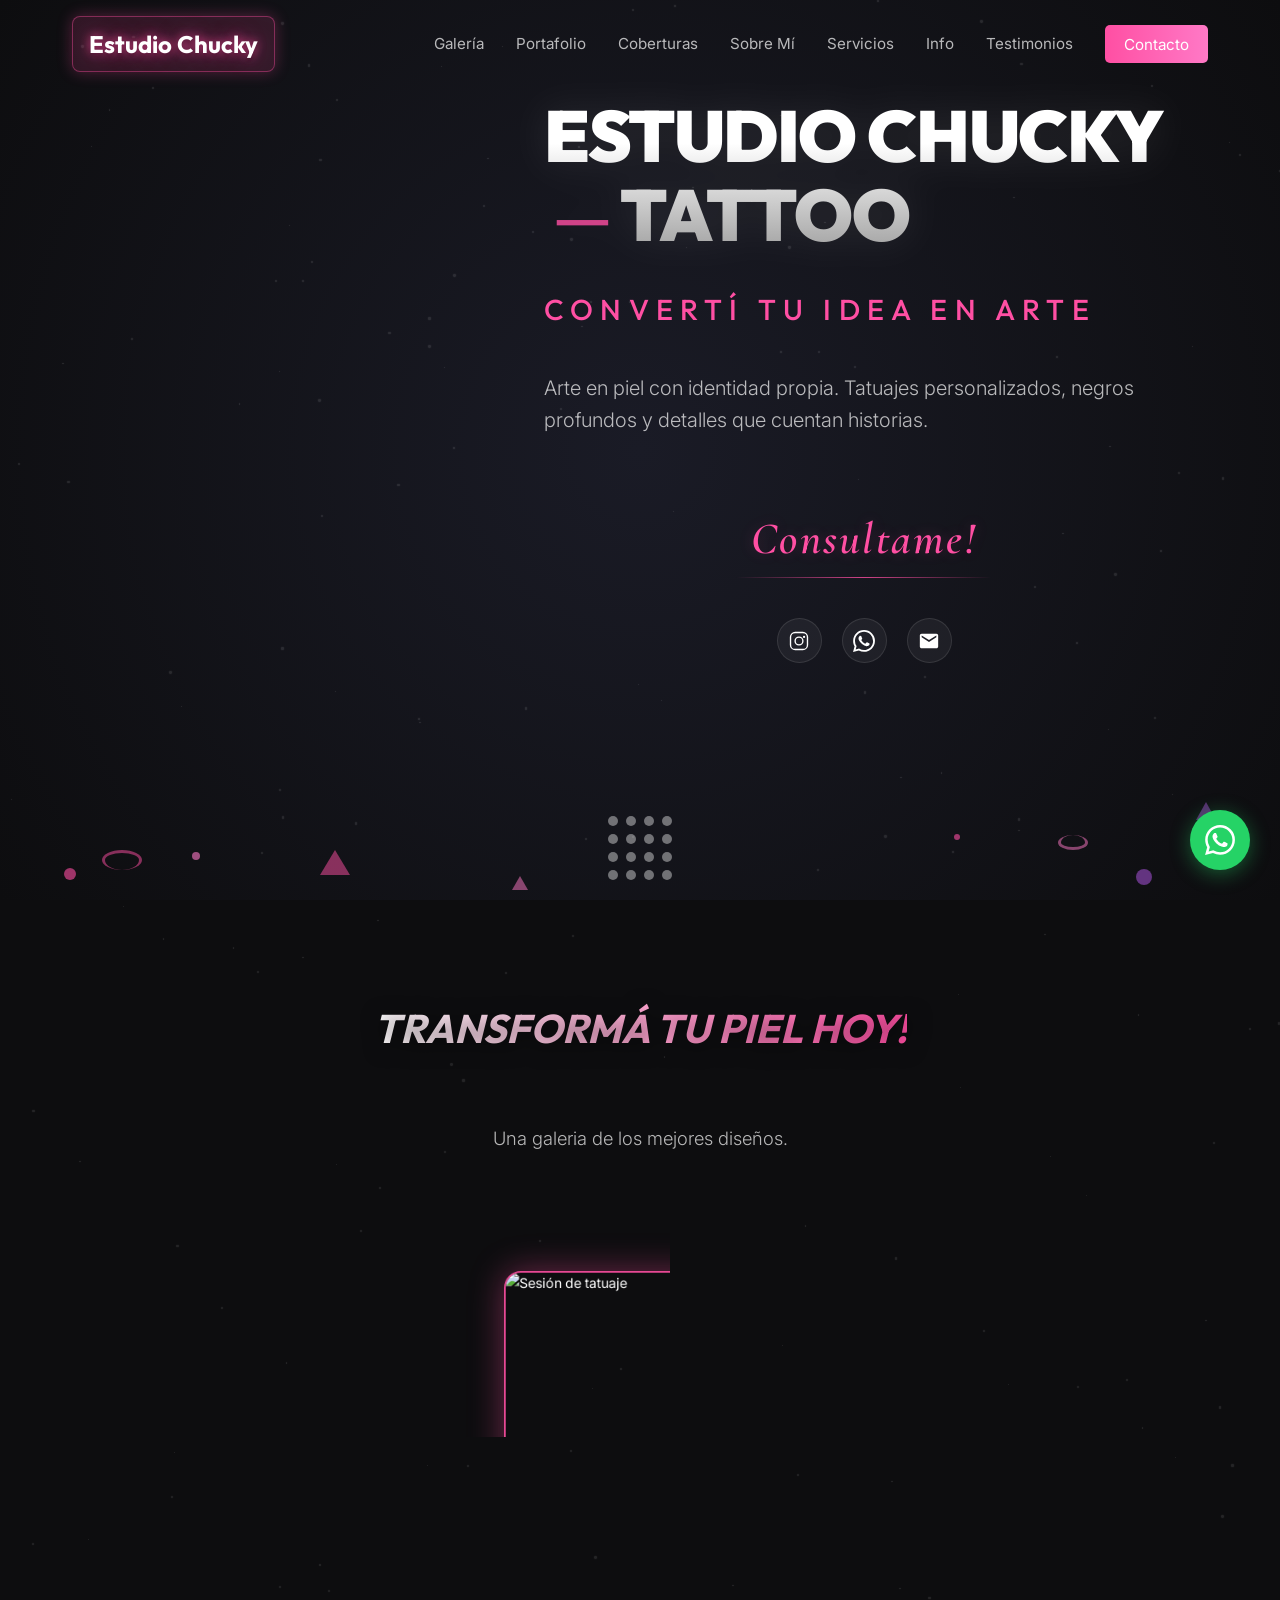
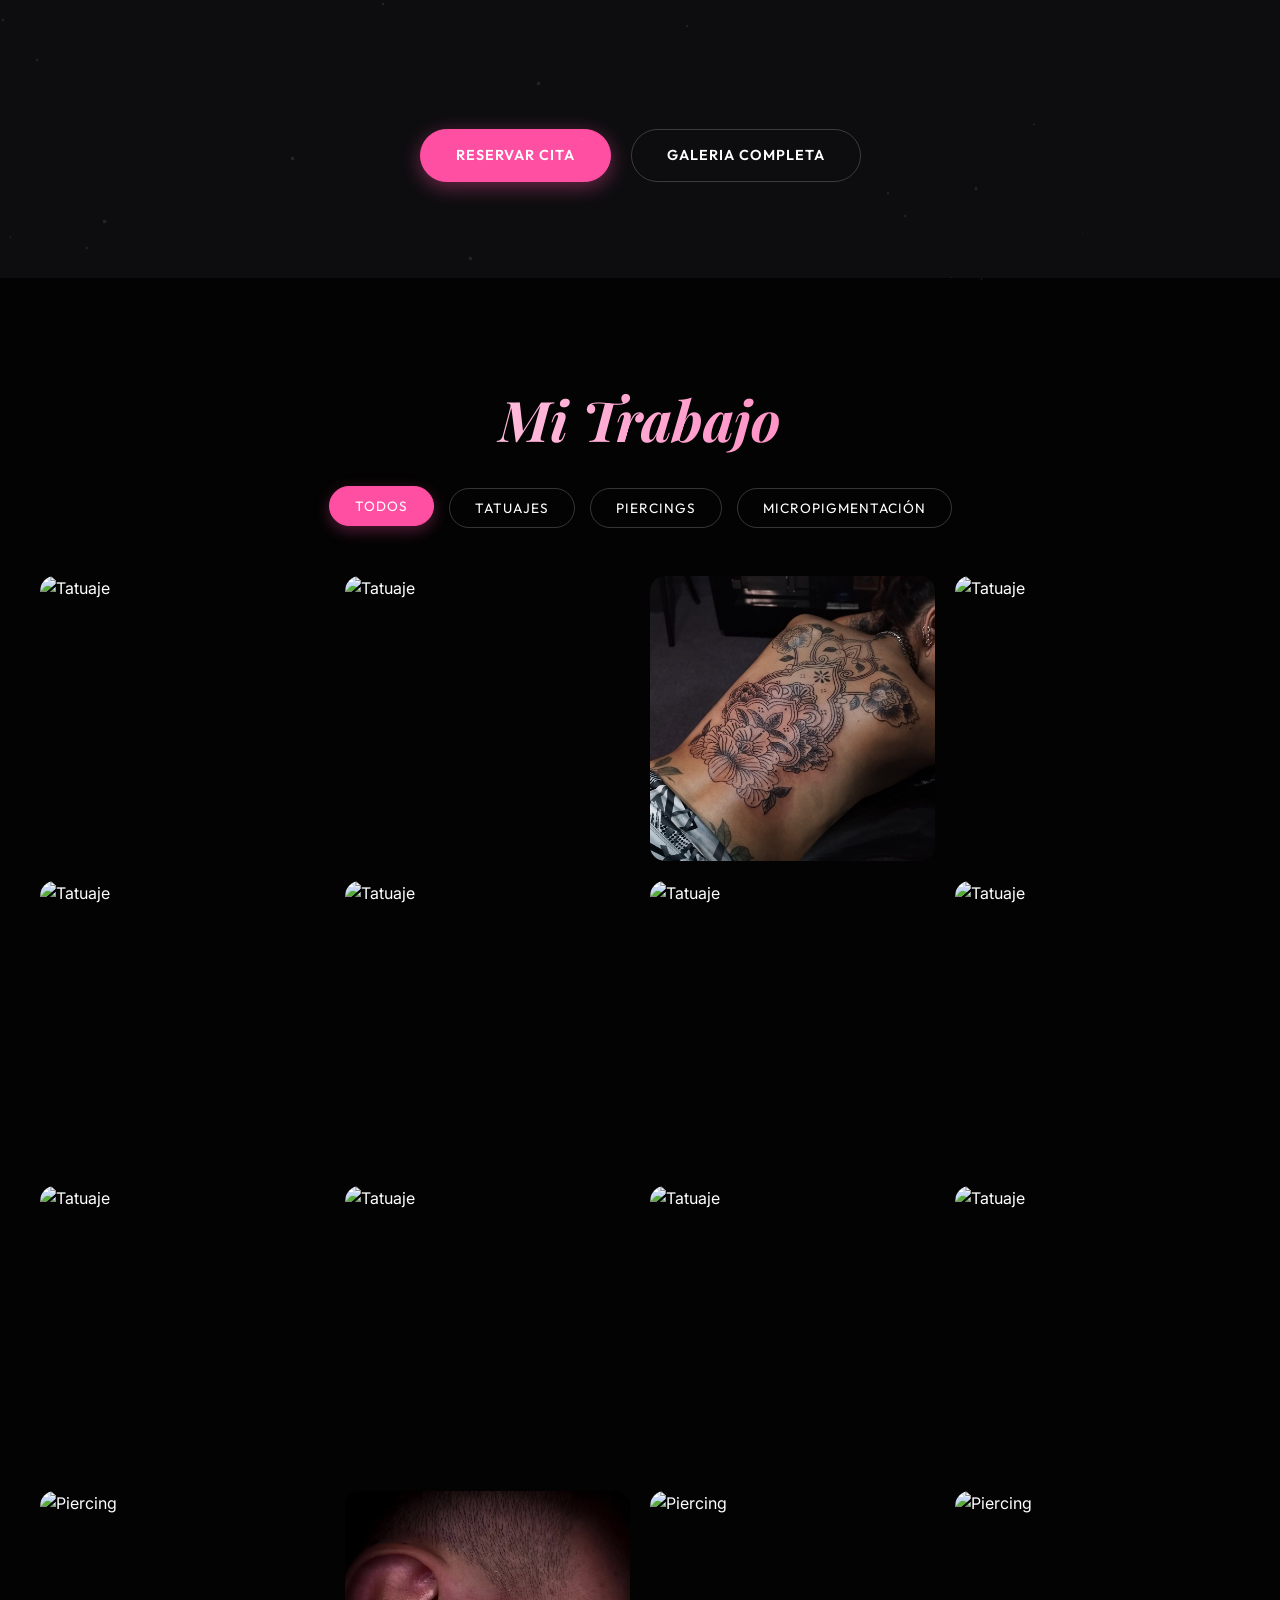
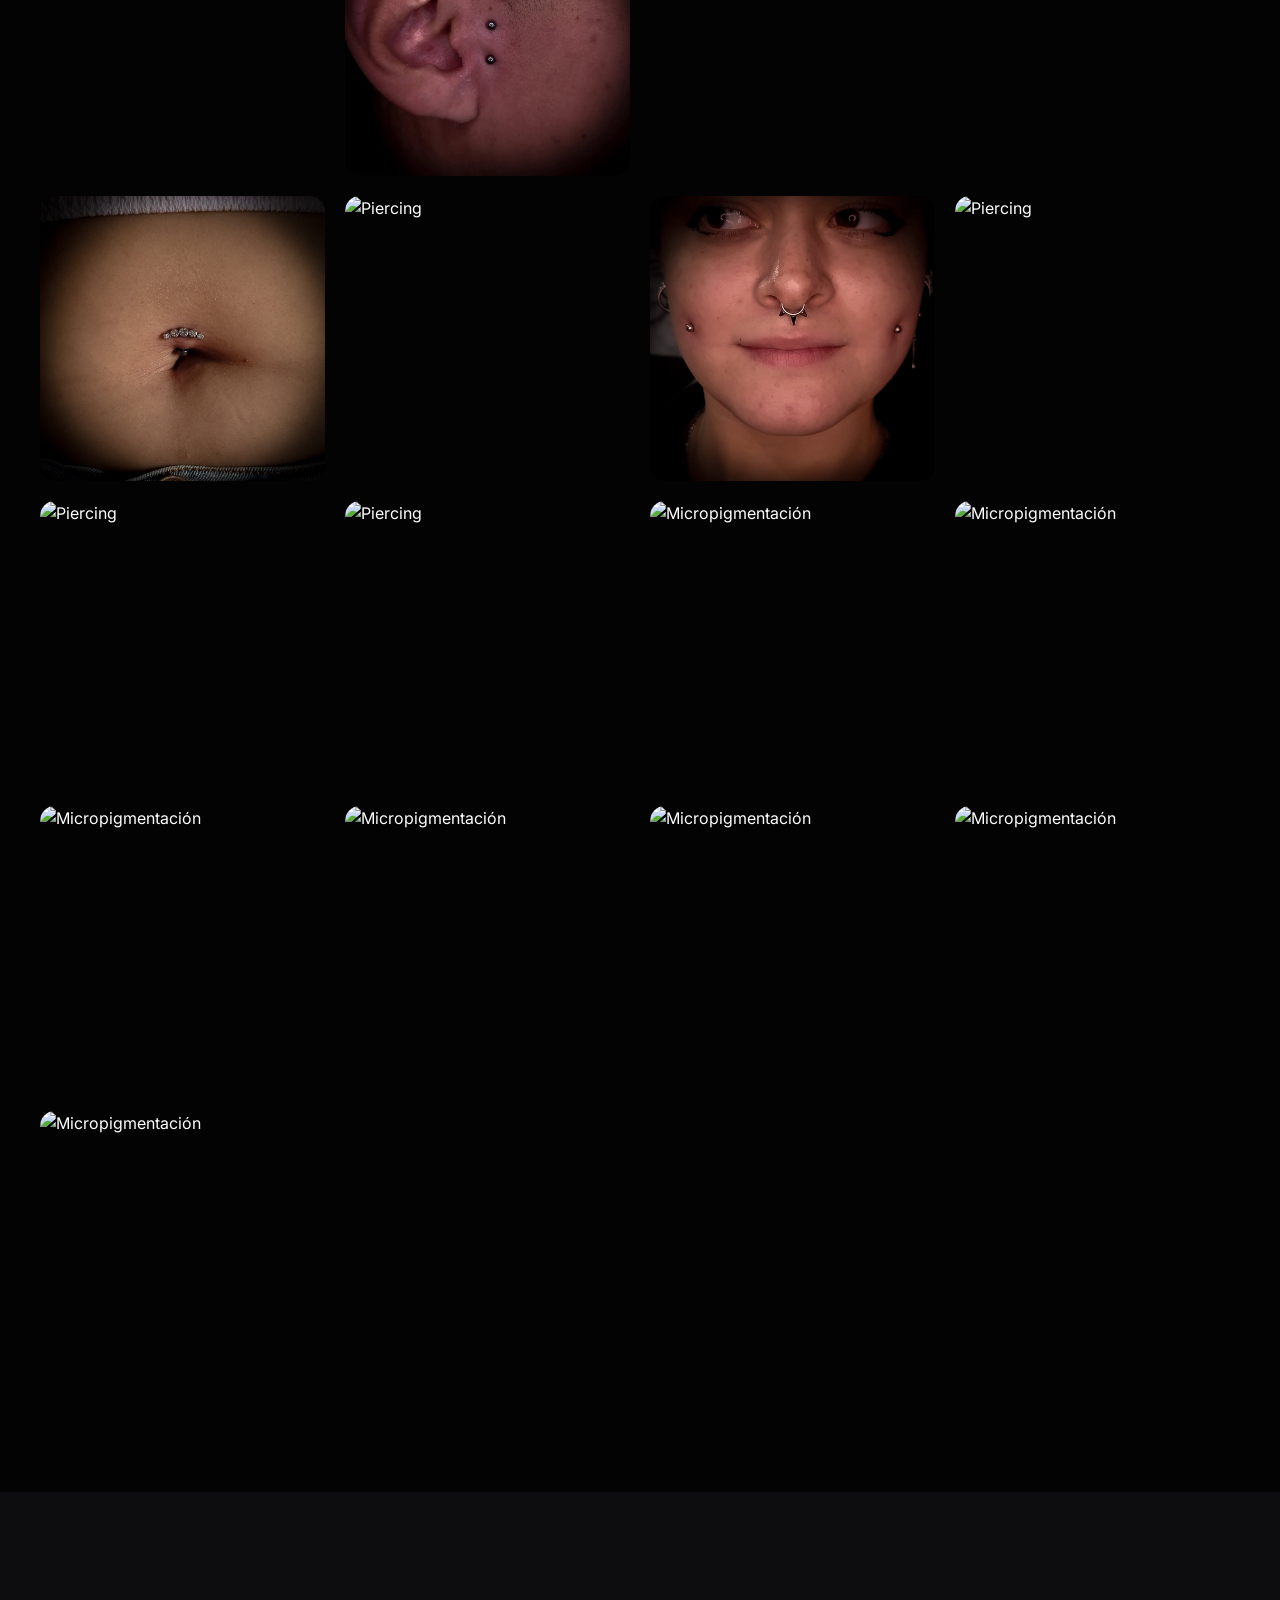
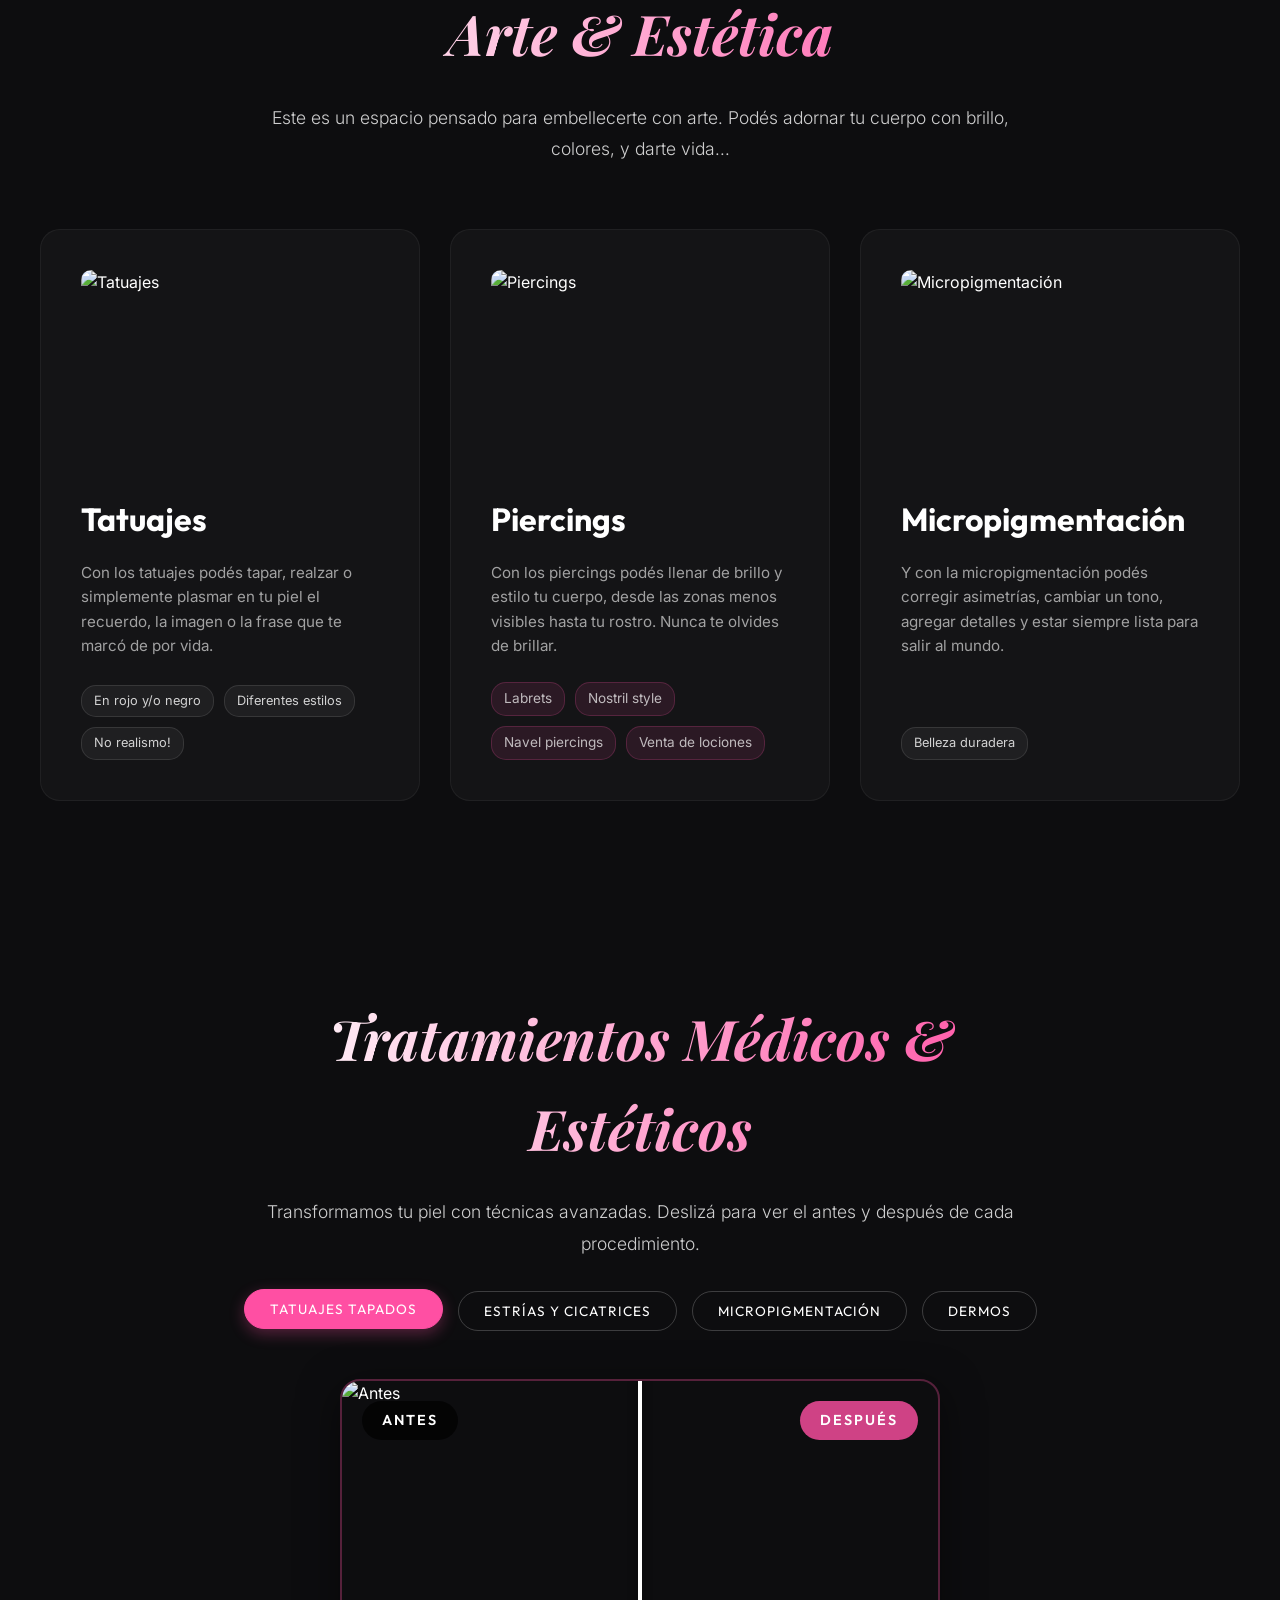
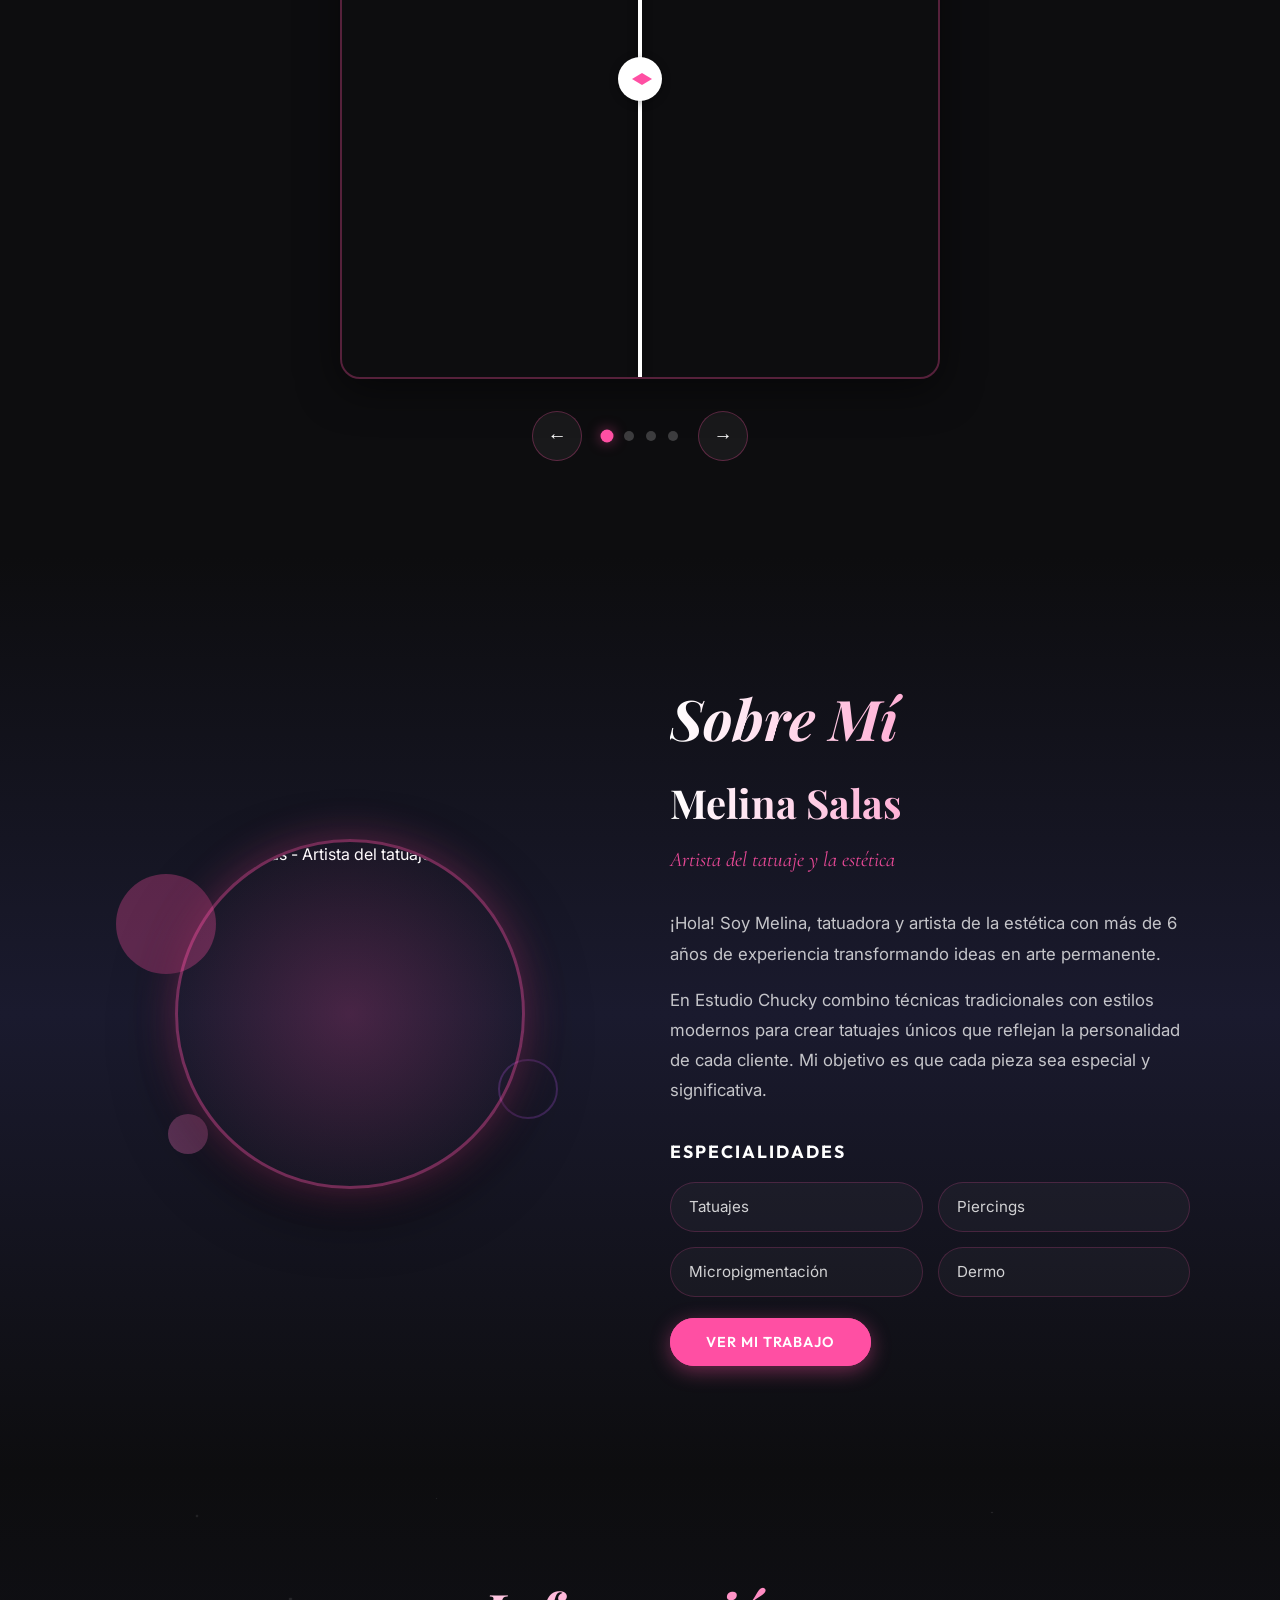
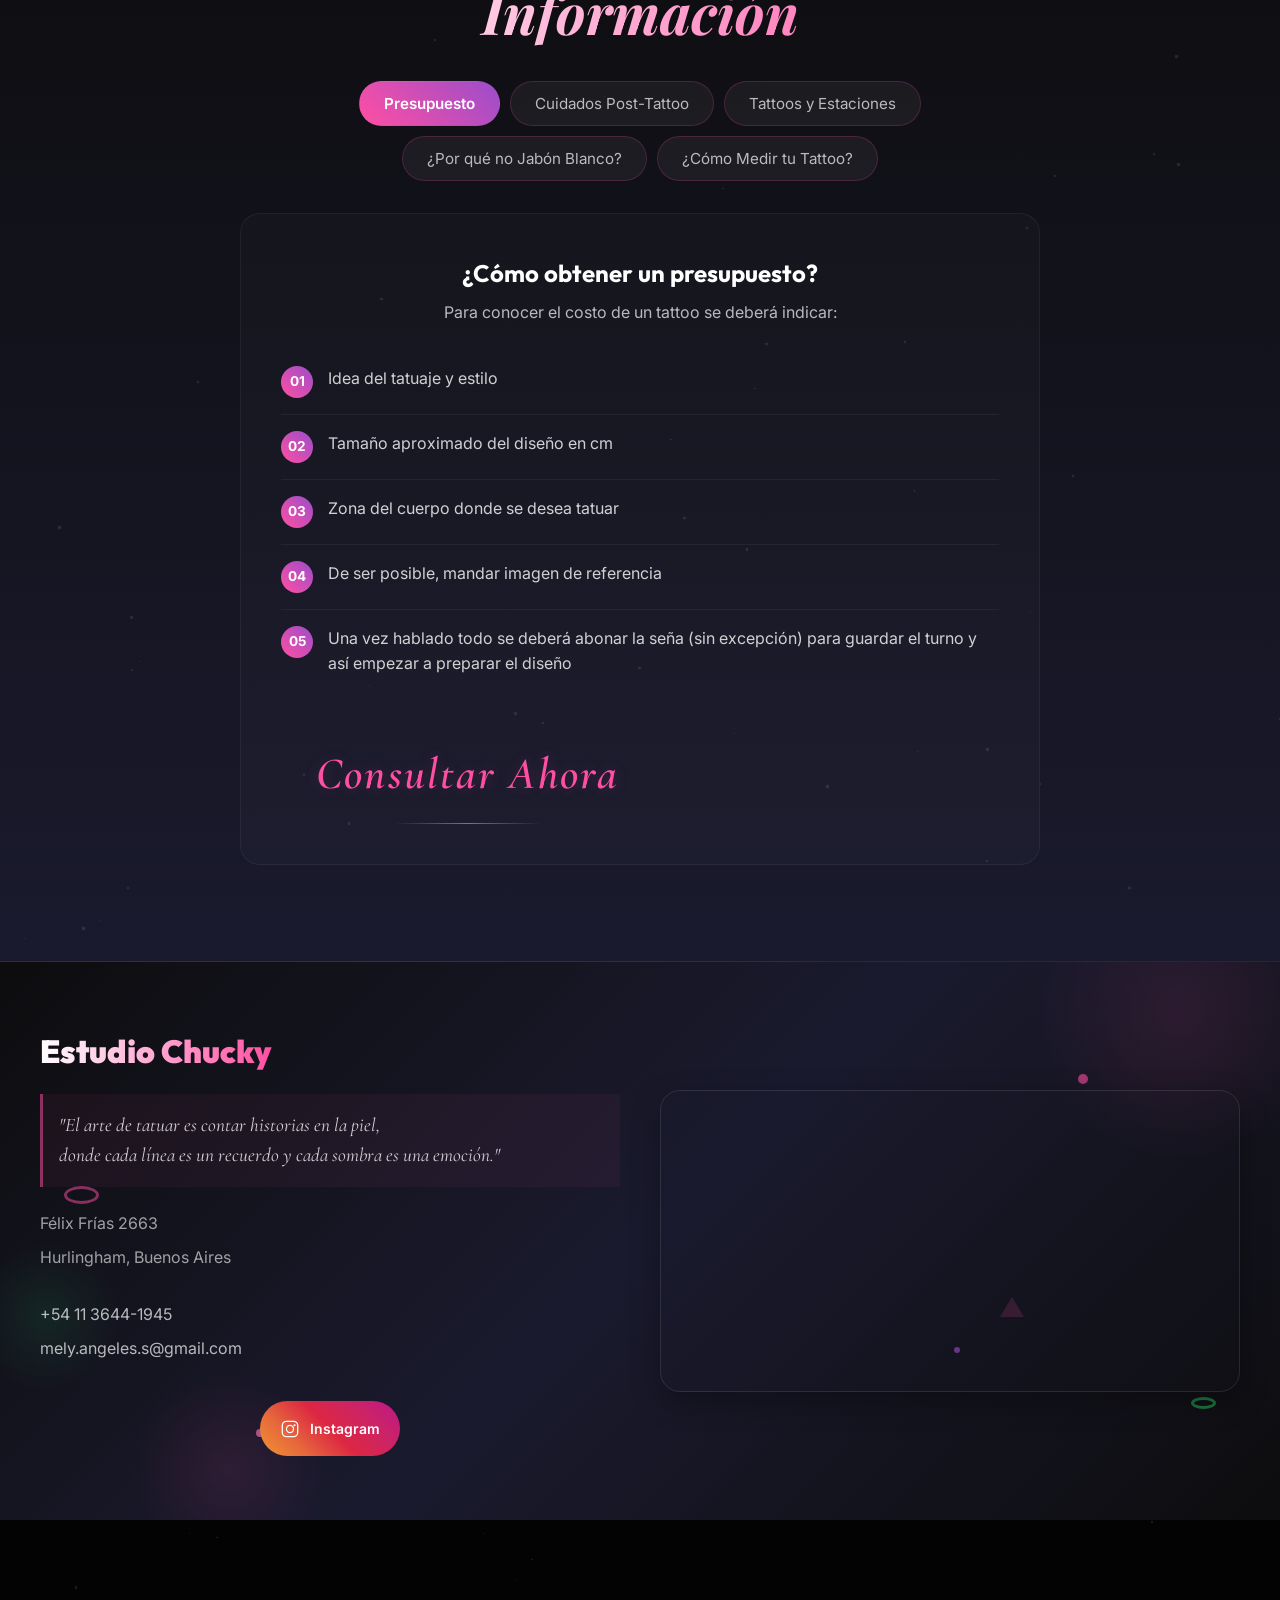
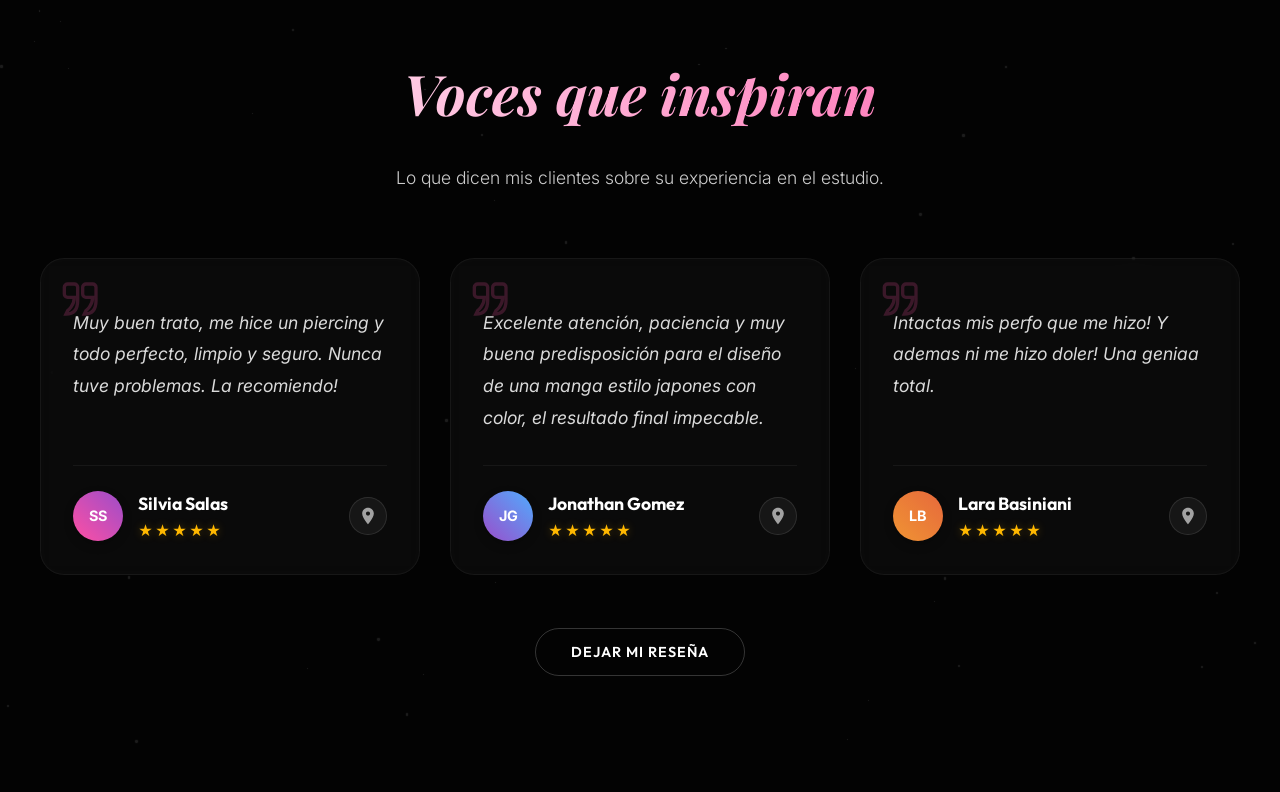
==== commit af993992: "add filter to tattoo cover-up section (images pending)" ====
--- a/index.html
+++ b/index.html
@@ -476,15 +476,22 @@
   <!-- COVER-UP SECTION -->
   <section class="coverup-section" id="coverup">
     <div class="coverup-intro">
-      <h2 class="section-title">Cobertura de Tattoos</h2>
+      <h2 class="section-title">Tratamientos Médicos & Estéticos</h2>
       <p class="section-text">
-        Transformamos tattoos antiguos o no deseados en obras de arte.
-        Ver el antes y después de cada cobertura.
+        Transformamos tu piel con técnicas avanzadas. 
+        Deslizá para ver el antes y después de cada procedimiento.
       </p>
+
+      <div class="coverup-tabs">
+        <button class="tab-btn active" data-filter="tapa-tattoo">Tatuajes Tapados</button>
+        <button class="tab-btn" data-filter="estrias">Estrías y Cicatrices</button>
+        <button class="tab-btn" data-filter="micro">Micropigmentación</button>
+        <button class="tab-btn" data-filter="dermo">Dermos</button>
+      </div>
     </div>
 
     <div class="coverup-slider-container">
-      <div class="coverup-slide active" data-slide="1">
+      <div class="coverup-slide active" data-slide="1" data-category="tapa-tattoo">
         <div class="before-after-container">
           <div class="img-before">
             <img loading="lazy" src="./images/tattooCobertura1.1.jpg" alt="Antes">
@@ -500,7 +507,7 @@
         </div>
       </div>
 
-      <div class="coverup-slide" data-slide="2">
+      <div class="coverup-slide" data-slide="2" data-category="tapa-tattoo">
         <div class="before-after-container">
           <div class="img-before">
             <img loading="lazy" src="./images/tattooCobertura2.1.jpg" alt="Antes">
@@ -516,7 +523,7 @@
         </div>
       </div>
 
-      <div class="coverup-slide" data-slide="3">
+      <div class="coverup-slide" data-slide="3" data-category="tapa-tattoo">
         <div class="before-after-container">
           <div class="img-before">
             <img loading="lazy" src="./images/tattooCobertura3.1.jpg" alt="Antes">
@@ -532,7 +539,7 @@
         </div>
       </div>
 
-      <div class="coverup-slide" data-slide="4">
+      <div class="coverup-slide" data-slide="4" data-category="tapa-tattoo">
         <div class="before-after-container">
           <div class="img-before">
             <img loading="lazy" src="./images/tattooCobertura4.1.jpg" alt="Antes">
--- a/style.css
+++ b/style.css
@@ -1600,7 +1600,8 @@
   margin-bottom: 3rem;
 }
 
-.portfolio-tabs {
+.portfolio-tabs,
+.coverup-tabs {
   display: flex;
   justify-content: center;
   gap: 15px;
@@ -2385,8 +2386,9 @@
 }
 
 .coverup-btn:hover {
-  background: rgba(255, 79, 163, 0.2);
+  background: #ff4fa3;
   border-color: #ff4fa3;
+  box-shadow: 0 0 15px rgba(255, 79, 163, 0.4);
   transform: scale(1.1);
 }
 
@@ -2396,8 +2398,8 @@
 }
 
 .coverup-dots .dot {
-  width: 12px;
-  height: 12px;
+  width: 10px;
+  height: 10px;
   border-radius: 50%;
   background: rgba(255, 255, 255, 0.2);
   cursor: pointer;
@@ -2407,11 +2409,55 @@
 .coverup-dots .dot.active {
   background: #ff4fa3;
   box-shadow: 0 0 10px rgba(255, 79, 163, 0.5);
-  transform: scale(1.2);
+  transform: scale(1.3);
 }
 
 .coverup-dots .dot:hover {
   background: rgba(255, 79, 163, 0.5);
+}
+
+.coverup-tabs {
+  margin-top: 2rem;
+  margin-bottom: 2rem;
+}
+
+/* NO CONTENT MESSAGE */
+.no-content-message {
+  text-align: center;
+  padding: 4rem 2rem;
+  background: rgba(255, 255, 255, 0.02);
+  border: 1px dashed rgba(255, 79, 163, 0.3);
+  border-radius: 20px;
+  max-width: 600px;
+  margin: 0 auto 3rem;
+  animation: fadeIn 0.5s ease;
+}
+
+.coming-soon {
+  display: flex;
+  flex-direction: column;
+  align-items: center;
+  gap: 1.5rem;
+}
+
+.coming-soon svg {
+  color: #ff4fa3;
+  opacity: 0.6;
+  filter: drop-shadow(0 0 10px rgba(255, 79, 163, 0.3));
+}
+
+.coming-soon h3 {
+  font-family: 'Outfit', sans-serif;
+  font-size: 1.8rem;
+  color: #fff;
+  letter-spacing: 1px;
+}
+
+.coming-soon p {
+  color: rgba(255, 255, 255, 0.6);
+  font-size: 1.1rem;
+  max-width: 400px;
+  margin: 0 auto;
 }
 
 /* MEDIDA TATTOOS PANEL */
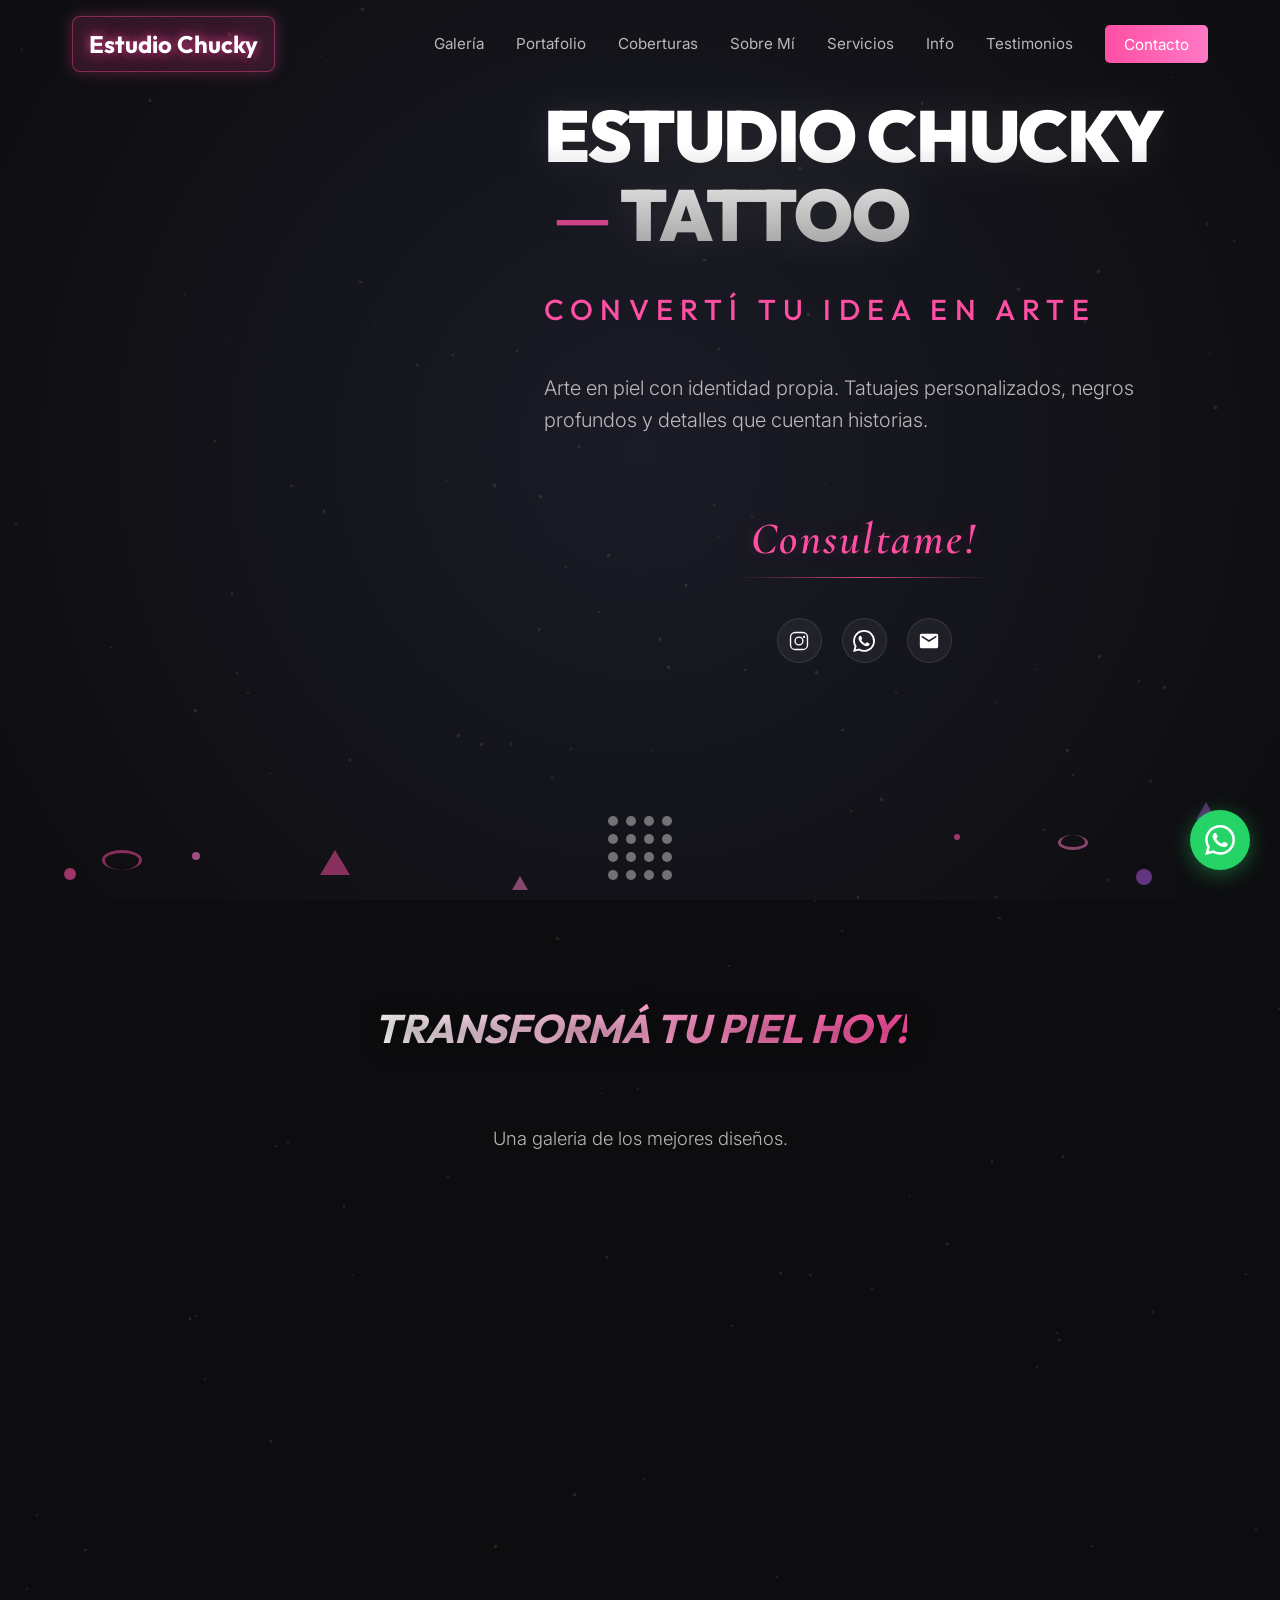
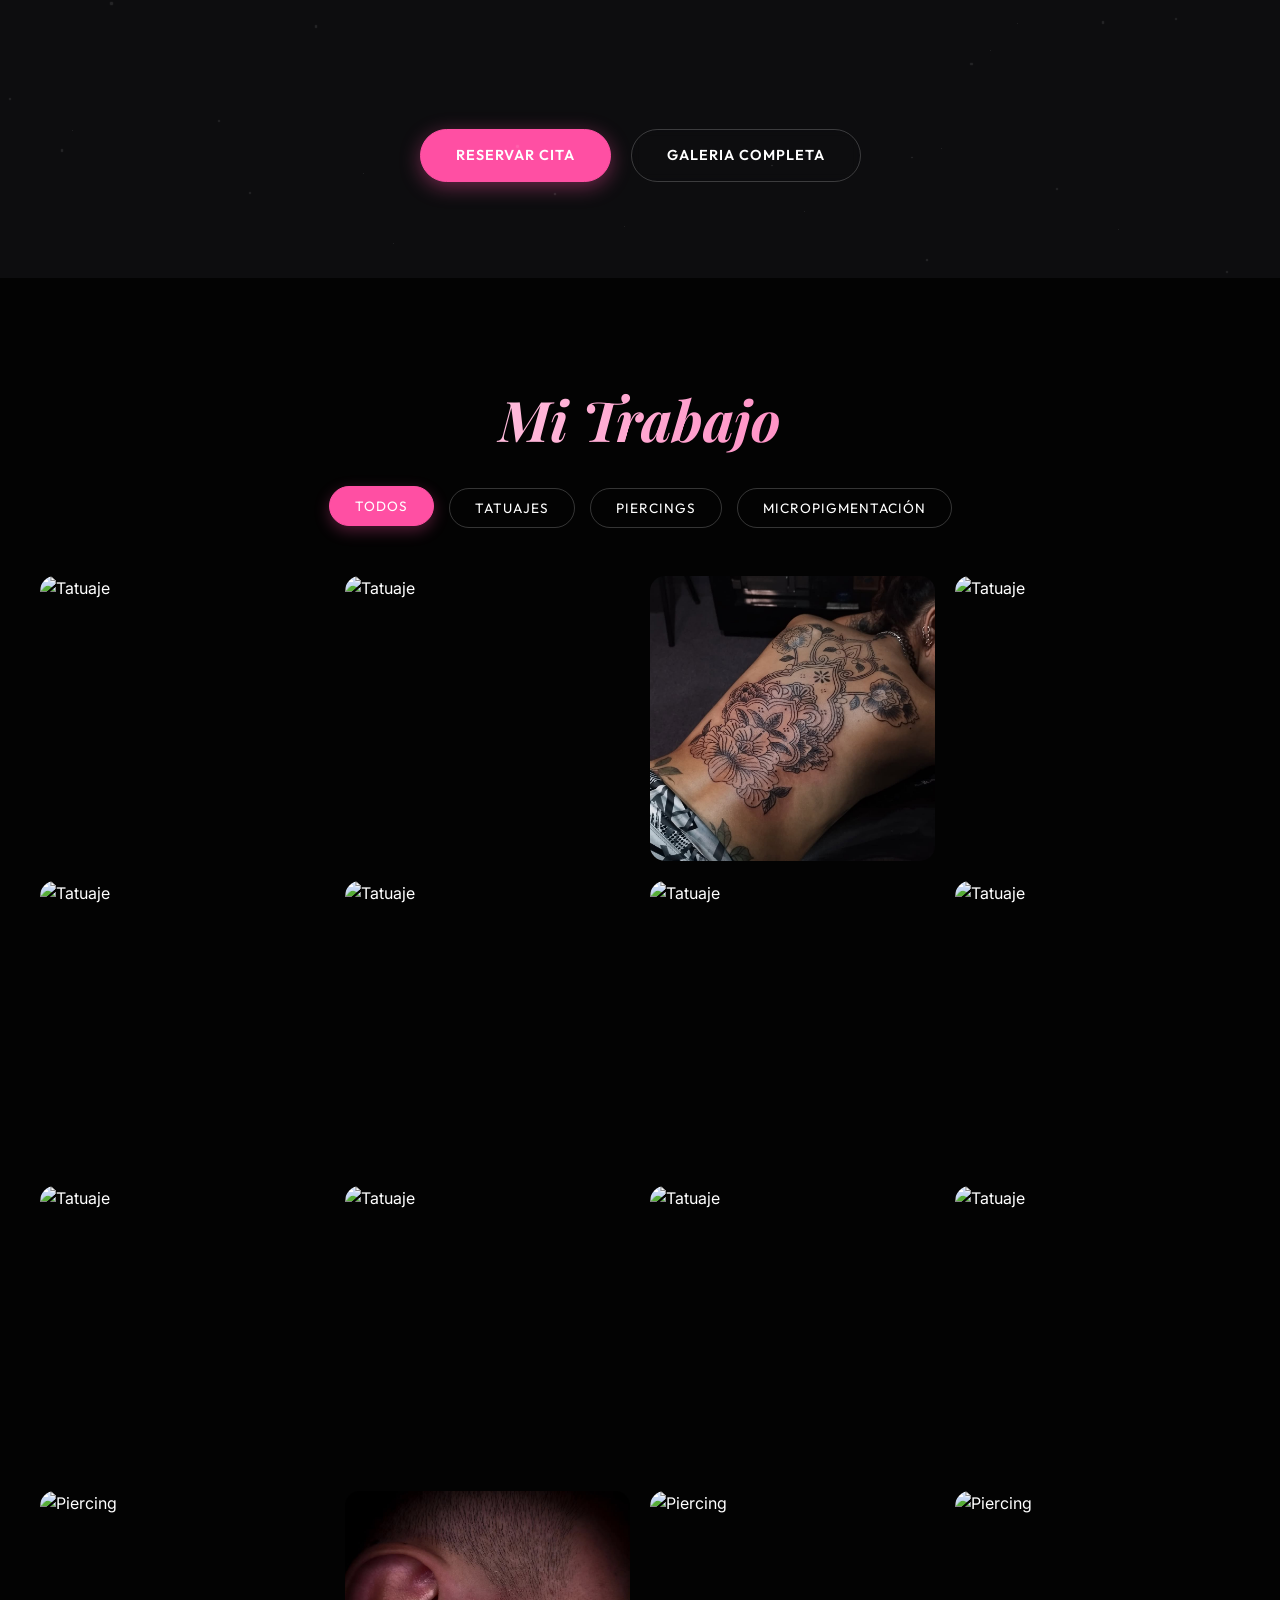
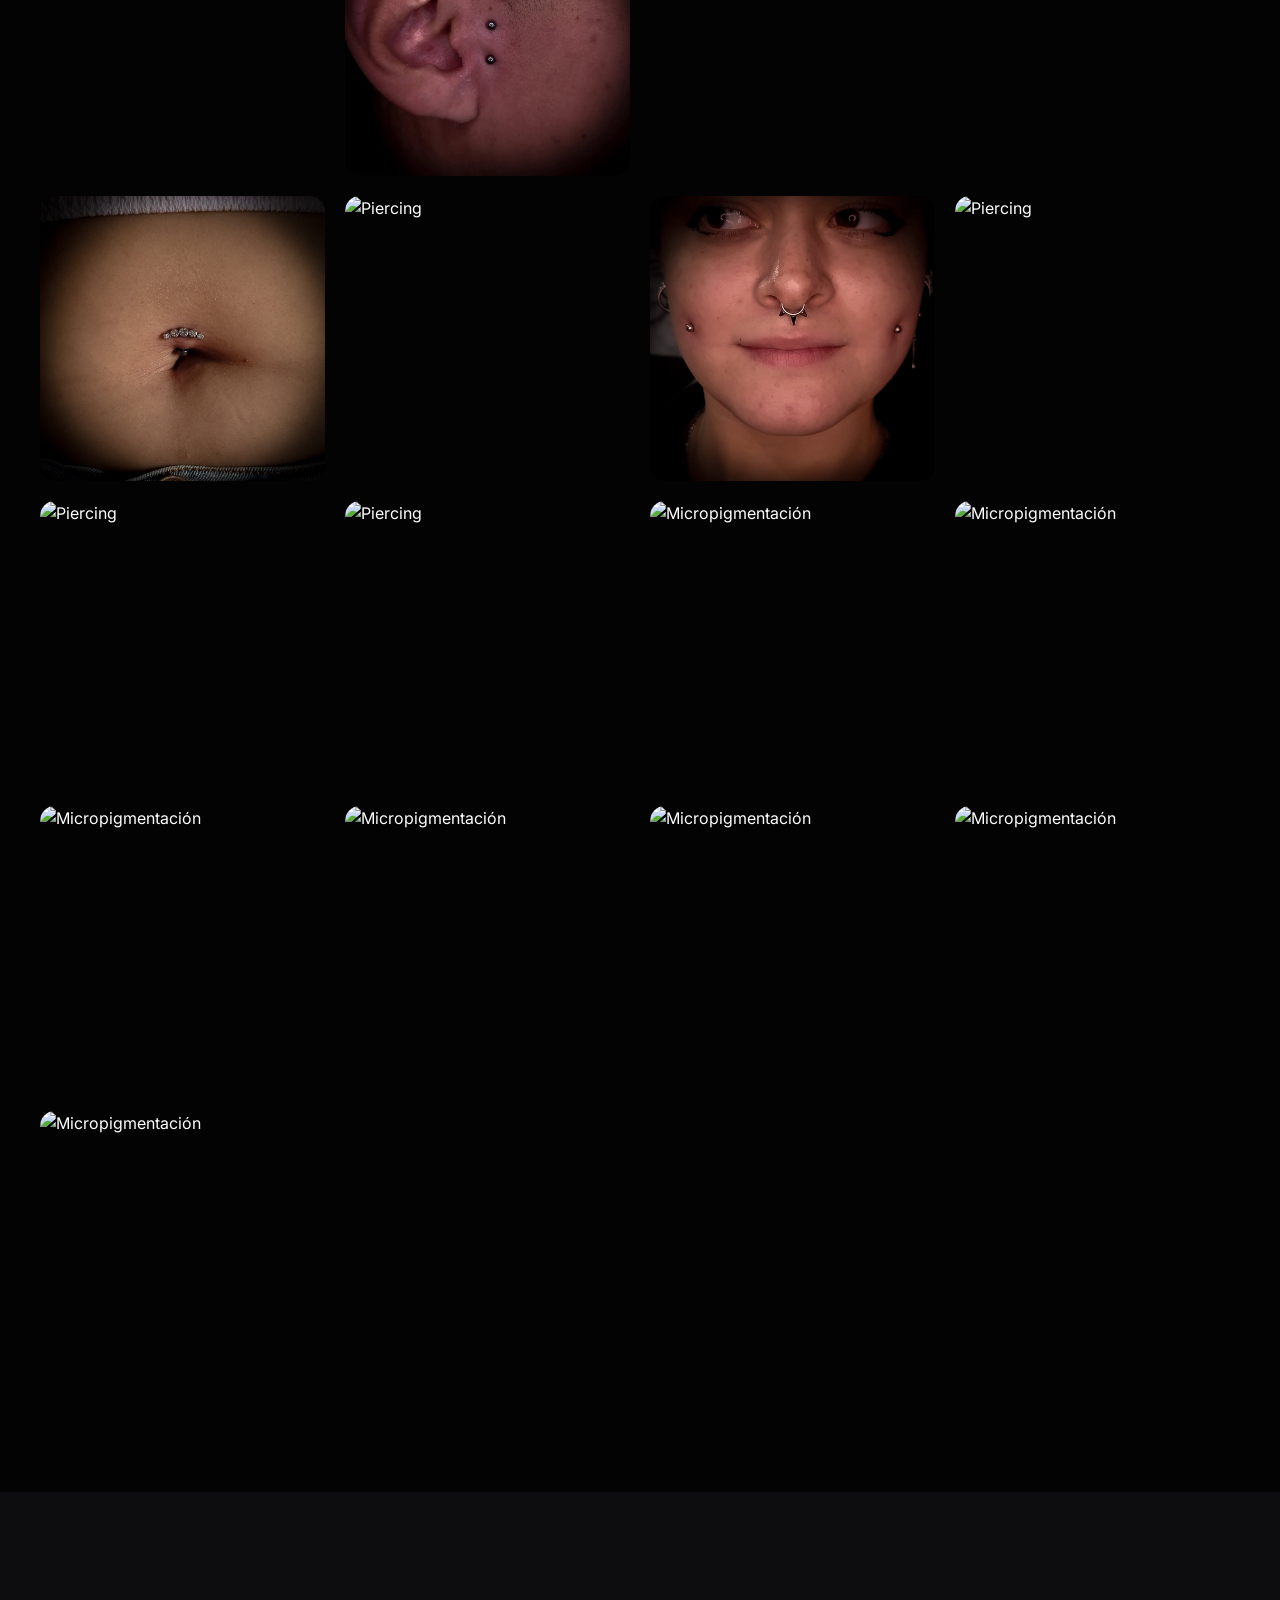
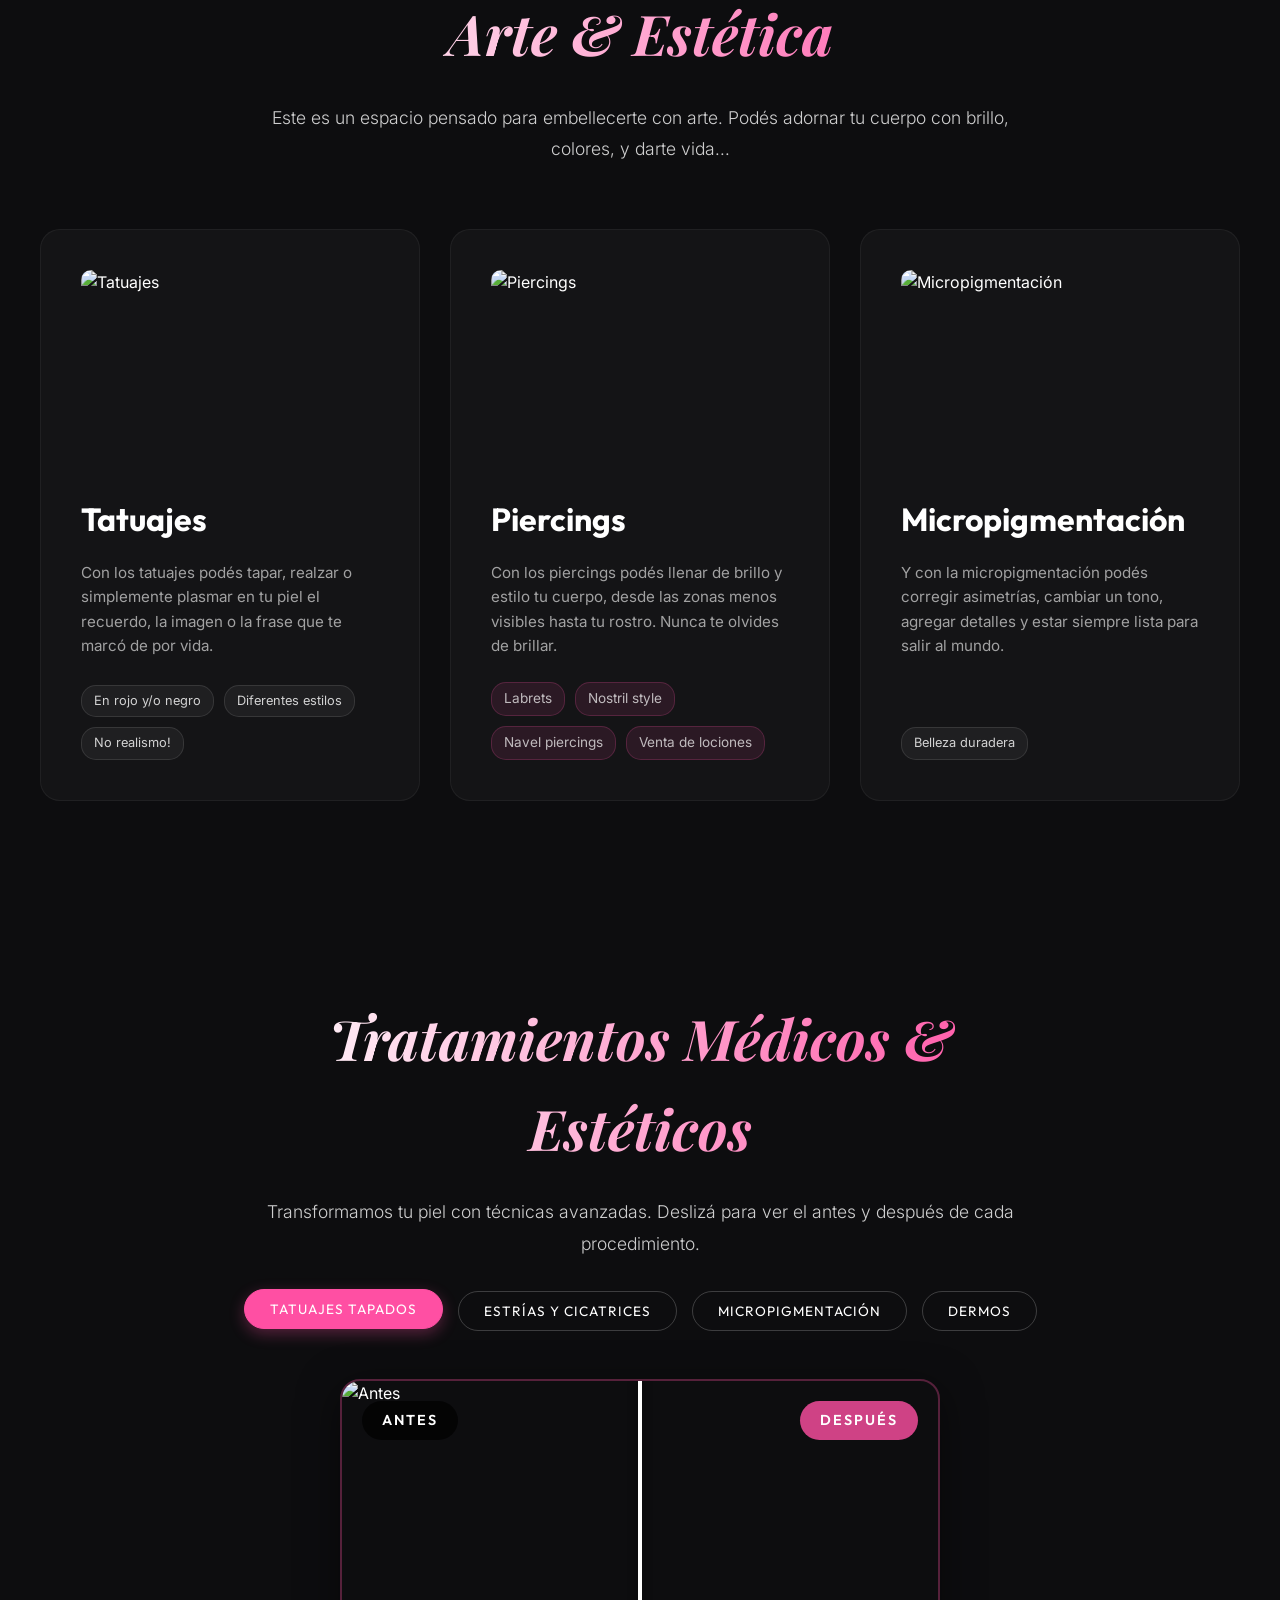
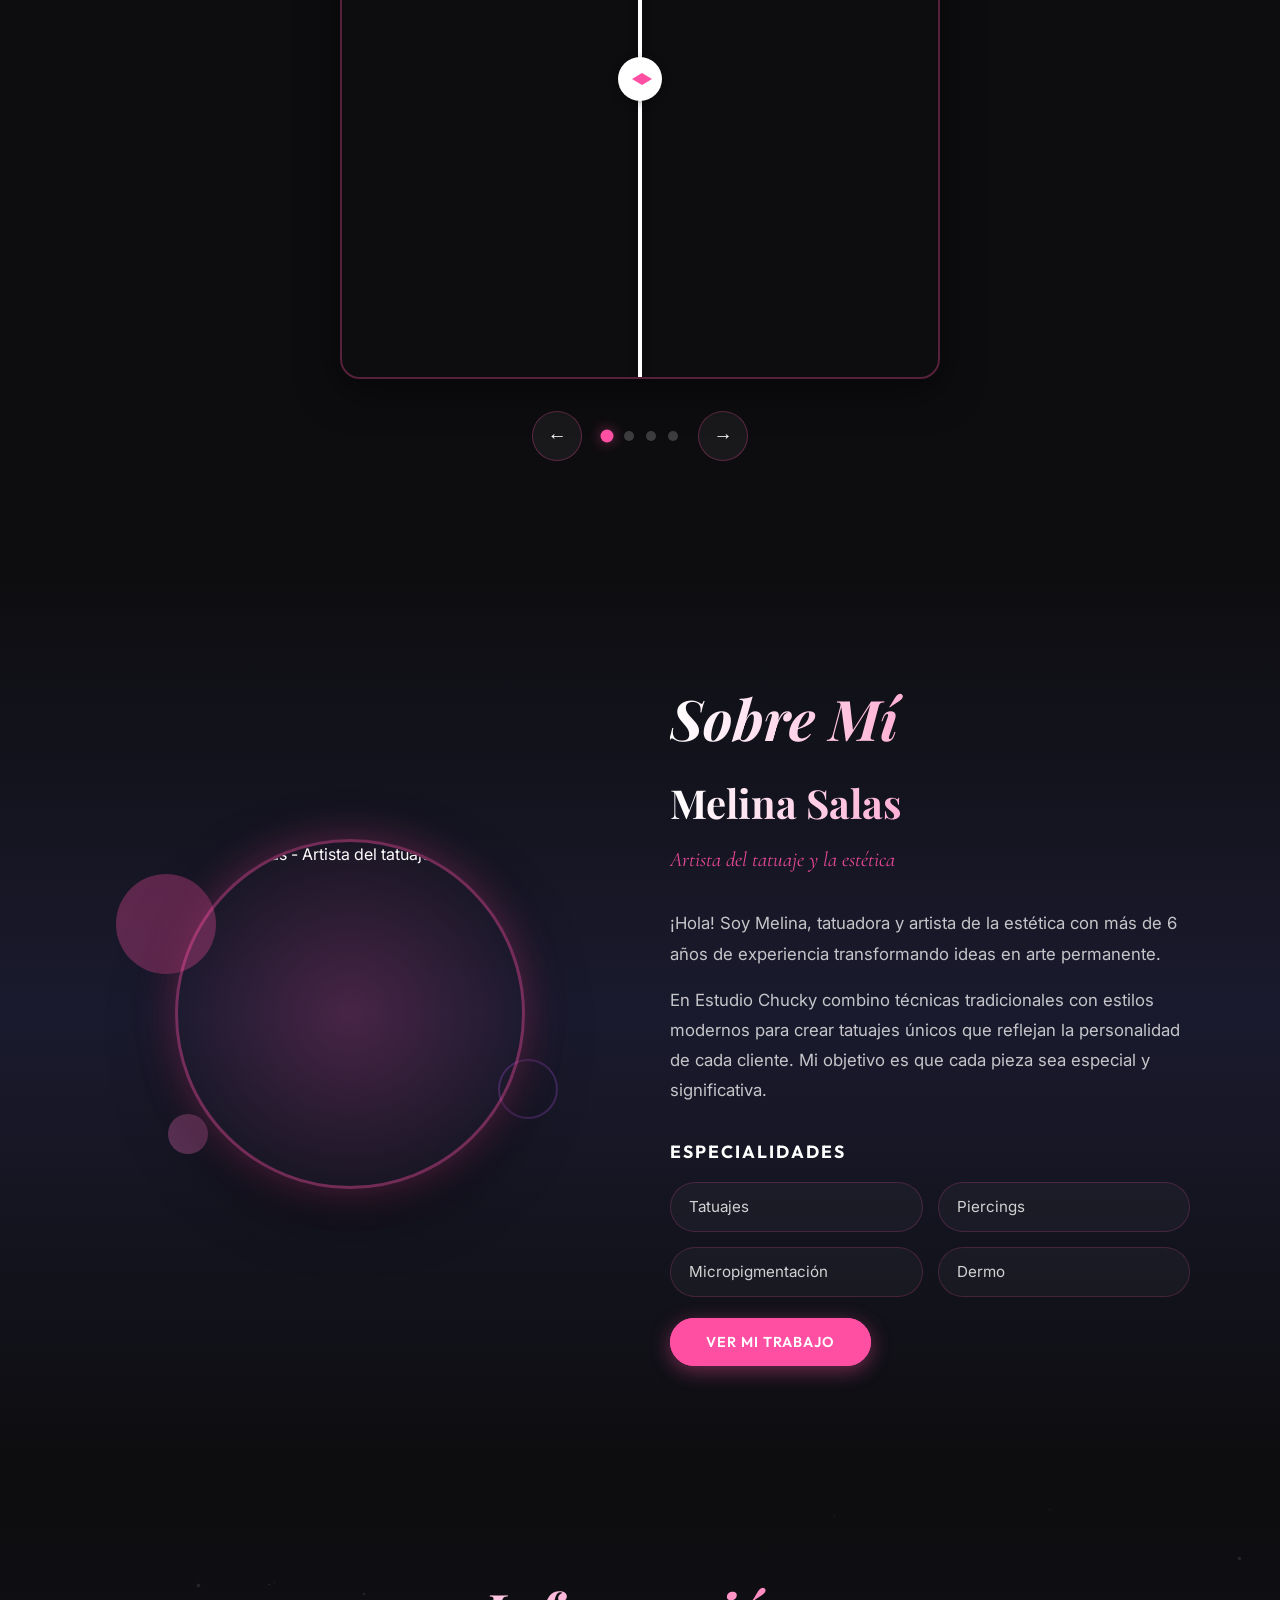
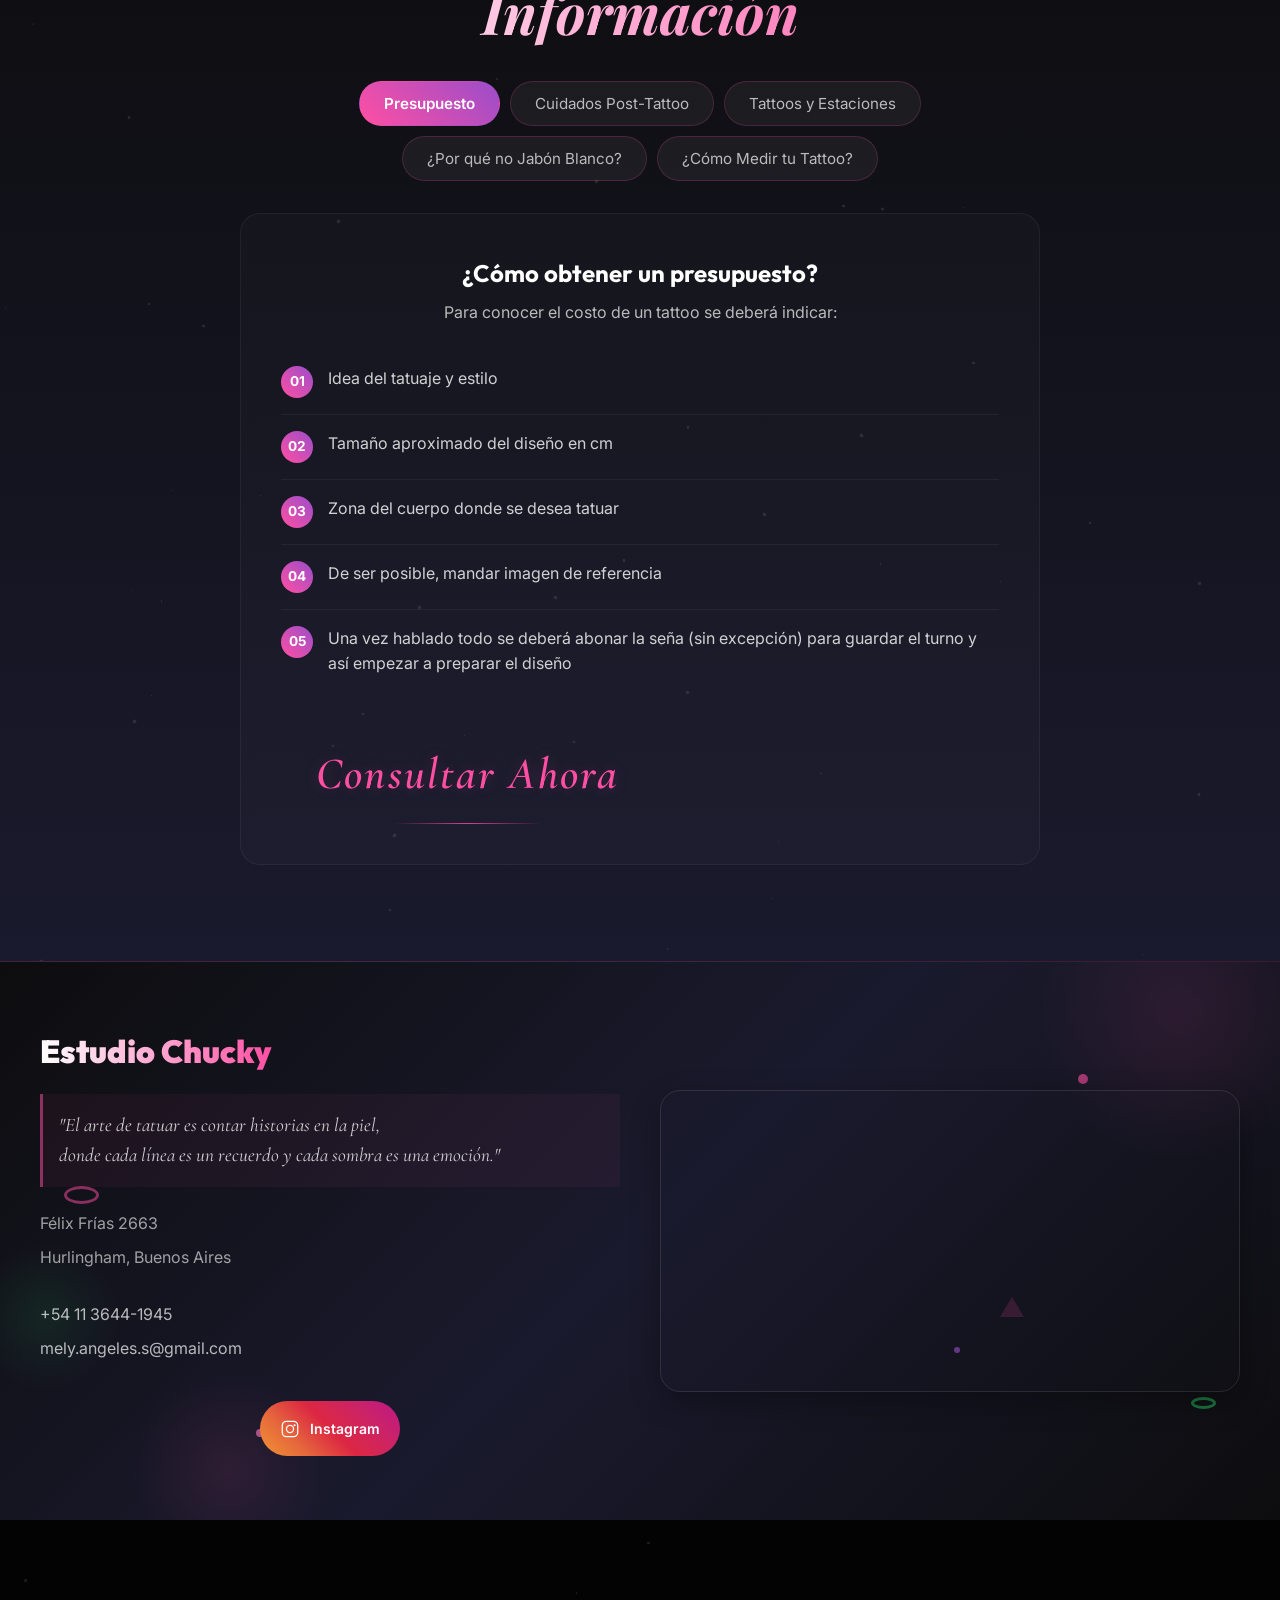
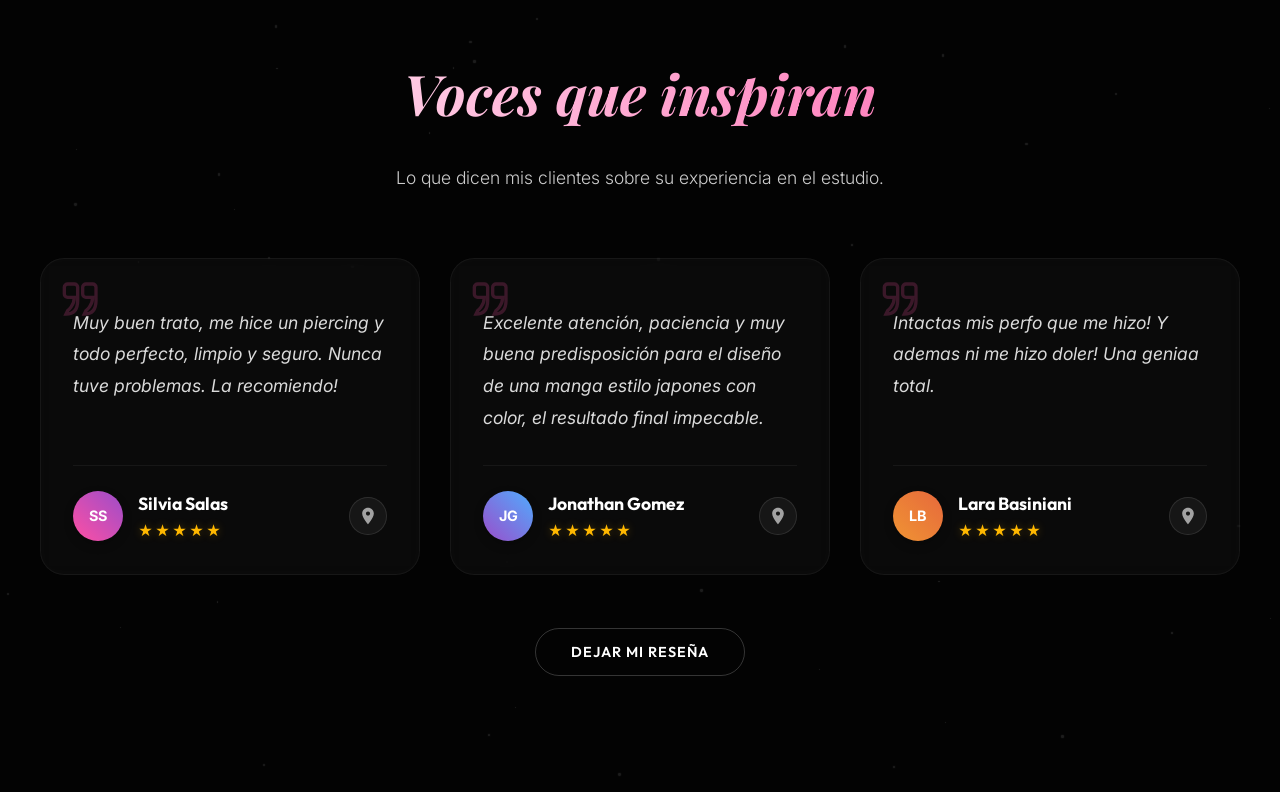
==== commit e8eee965: "add sub-genre for piercings" ====
--- a/index.html
+++ b/index.html
@@ -224,6 +224,9 @@
         <button class="tab-btn" data-filter="piercings">Piercings</button>
         <button class="tab-btn" data-filter="micro">Micropigmentación</button>
       </div>
+      <div class="portfolio-subtabs" id="portfolioSubtabs">
+        <!-- Generado dinámicamente por JS -->
+      </div>
     </div>
 
     <!-- Mobile Gallery Layout - Only visible on mobile -->
@@ -312,61 +315,61 @@
       </div>
 
       <!-- PIERCINGS -->
-      <div class="portfolio-item" data-category="piercings">
+      <div class="portfolio-item" data-category="piercings-normal">
         <img loading="lazy" src="./images/pirNariz.webp" alt="Piercing">
         <div class="portfolio-overlay">
           <span class="portfolio-text">Piercing Love</span>
         </div>
       </div>
-      <div class="portfolio-item" data-category="piercings">
+      <div class="portfolio-item" data-category="piercings-normal">
         <img loading="lazy" src="./images/replace6.jpg" alt="Piercing">
         <div class="portfolio-overlay">
           <span class="portfolio-text">Shine</span>
         </div>
       </div>
-      <div class="portfolio-item" data-category="piercings">
+      <div class="portfolio-item" data-category="piercings-normal">
         <img loading="lazy" src="./images/pirOreja.webp" alt="Piercing">
         <div class="portfolio-overlay">
           <span class="portfolio-text">Style</span>
         </div>
       </div>
-      <div class="portfolio-item" data-category="piercings">
+      <div class="portfolio-item" data-category="piercings-normal">
         <img loading="lazy" src="./images/pierAroNarizBoca1.webp" alt="Piercing">
         <div class="portfolio-overlay">
           <span class="portfolio-text">Duo</span>
         </div>
       </div>
-      <div class="portfolio-item" data-category="piercings">
+      <div class="portfolio-item" data-category="piercings-normal">
         <img loading="lazy" src="./images/replace7.jpg" alt="Piercing">
         <div class="portfolio-overlay">
           <span class="portfolio-text">Double</span>
         </div>
       </div>
-      <div class="portfolio-item" data-category="piercings">
+      <div class="portfolio-item" data-category="piercings-normal">
         <img loading="lazy" src="./images/pierBocaNarizHombre.jpeg" alt="Piercing">
         <div class="portfolio-overlay">
           <span class="portfolio-text">Men's Style</span>
         </div>
       </div>
-      <div class="portfolio-item" data-category="piercings">
+      <div class="portfolio-item" data-category="piercings-normal">
         <img loading="lazy" src="./images/replace14.jpg" alt="Piercing">
         <div class="portfolio-overlay">
           <span class="portfolio-text">Women's Style</span>
         </div>
       </div>
-      <div class="portfolio-item" data-category="piercings">
+      <div class="portfolio-item" data-category="piercings-normal">
         <img loading="lazy" src="./images/pierCeja.webp" alt="Piercing">
         <div class="portfolio-overlay">
           <span class="portfolio-text">Brows</span>
         </div>
       </div>
-      <div class="portfolio-item" data-category="piercings">
+      <div class="portfolio-item" data-category="piercings-normal">
         <img loading="lazy" src="./images/pierLengua1.webp" alt="Piercing">
         <div class="portfolio-overlay">
           <span class="portfolio-text">Tongue</span>
         </div>
       </div>
-      <div class="portfolio-item" data-category="piercings">
+      <div class="portfolio-item" data-category="piercings-normal">
         <img loading="lazy" src="./images/pierOrejaAros.jpeg" alt="Piercing">
         <div class="portfolio-overlay">
           <span class="portfolio-text">Ears</span>
--- a/style.css
+++ b/style.css
@@ -1631,6 +1631,49 @@
   transform: translateY(-2px);
 }
 
+.portfolio-subtabs {
+  display: none;
+  justify-content: center;
+  gap: 10px;
+  margin-top: -1.5rem;
+  margin-bottom: 2.5rem;
+  animation: slideDownFade 0.4s ease forwards;
+}
+
+.portfolio-subtabs.active {
+  display: flex;
+}
+
+.sub-tab-btn {
+  background: rgba(255, 255, 255, 0.05);
+  border: 1px solid rgba(255, 255, 255, 0.1);
+  color: rgba(255, 255, 255, 0.6);
+  padding: 6px 15px;
+  border-radius: 20px;
+  cursor: pointer;
+  font-family: 'Inter', sans-serif;
+  font-size: 0.8rem;
+  transition: all 0.3s ease;
+}
+
+.sub-tab-btn:hover,
+.sub-tab-btn.active {
+  background: rgba(255, 79, 163, 0.15);
+  border-color: rgba(255, 79, 163, 0.4);
+  color: #fff;
+}
+
+@keyframes slideDownFade {
+  from {
+    opacity: 0;
+    transform: translateY(-10px);
+  }
+  to {
+    opacity: 1;
+    transform: translateY(0);
+  }
+}
+
 .portfolio-grid {
   display: grid;
   grid-template-columns: repeat(auto-fill, minmax(280px, 1fr));
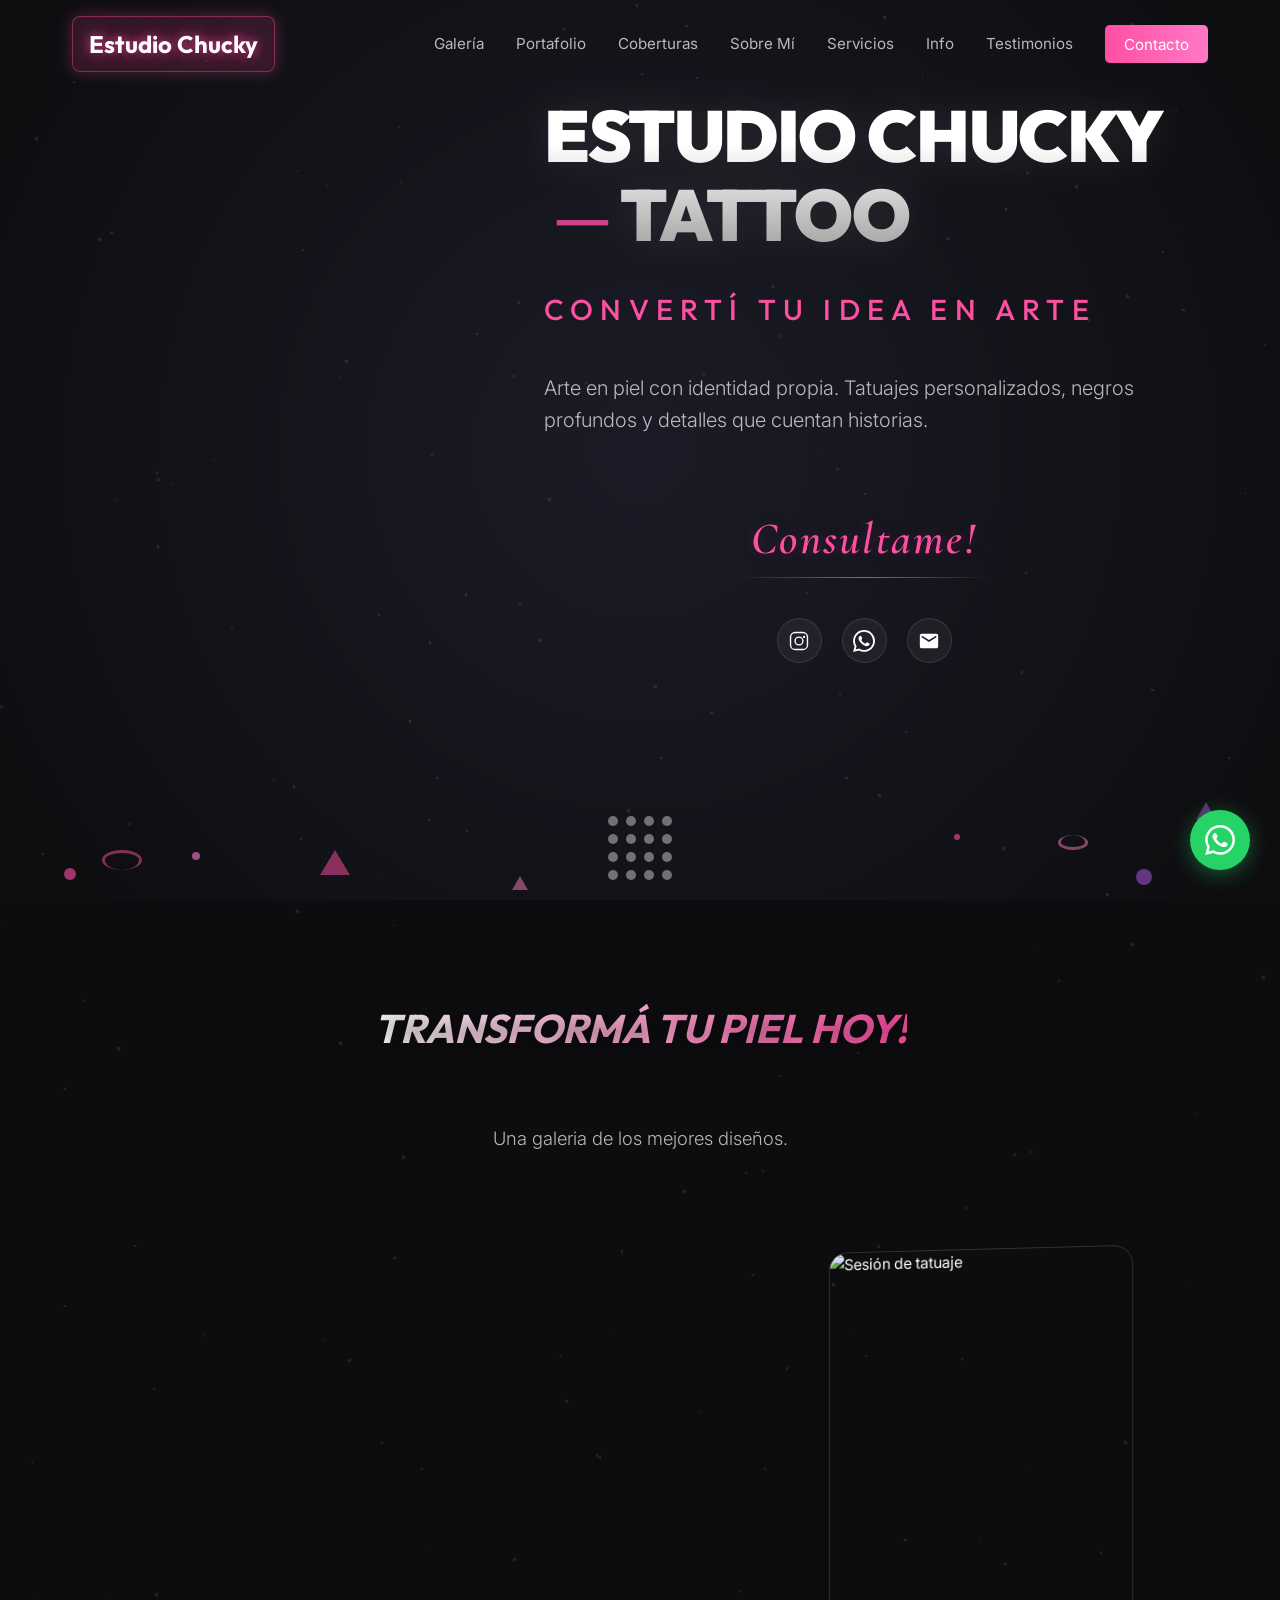
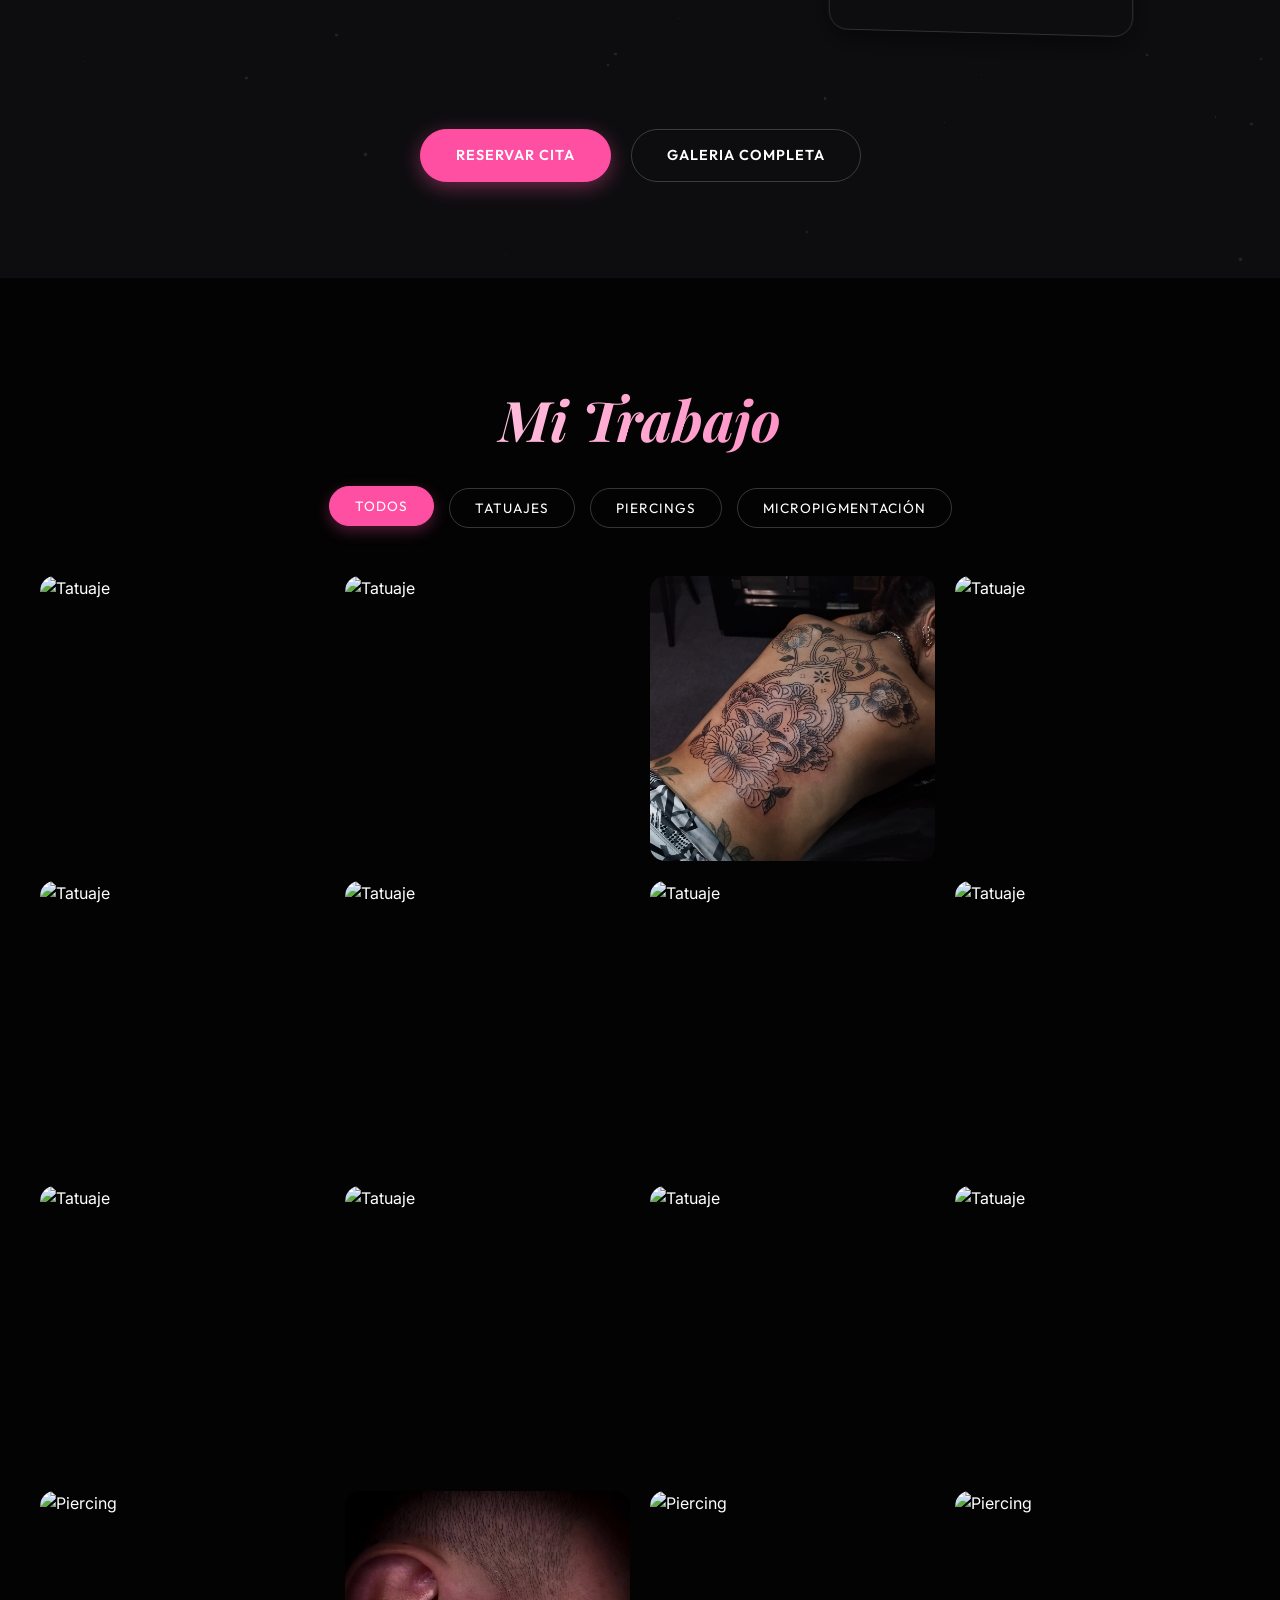
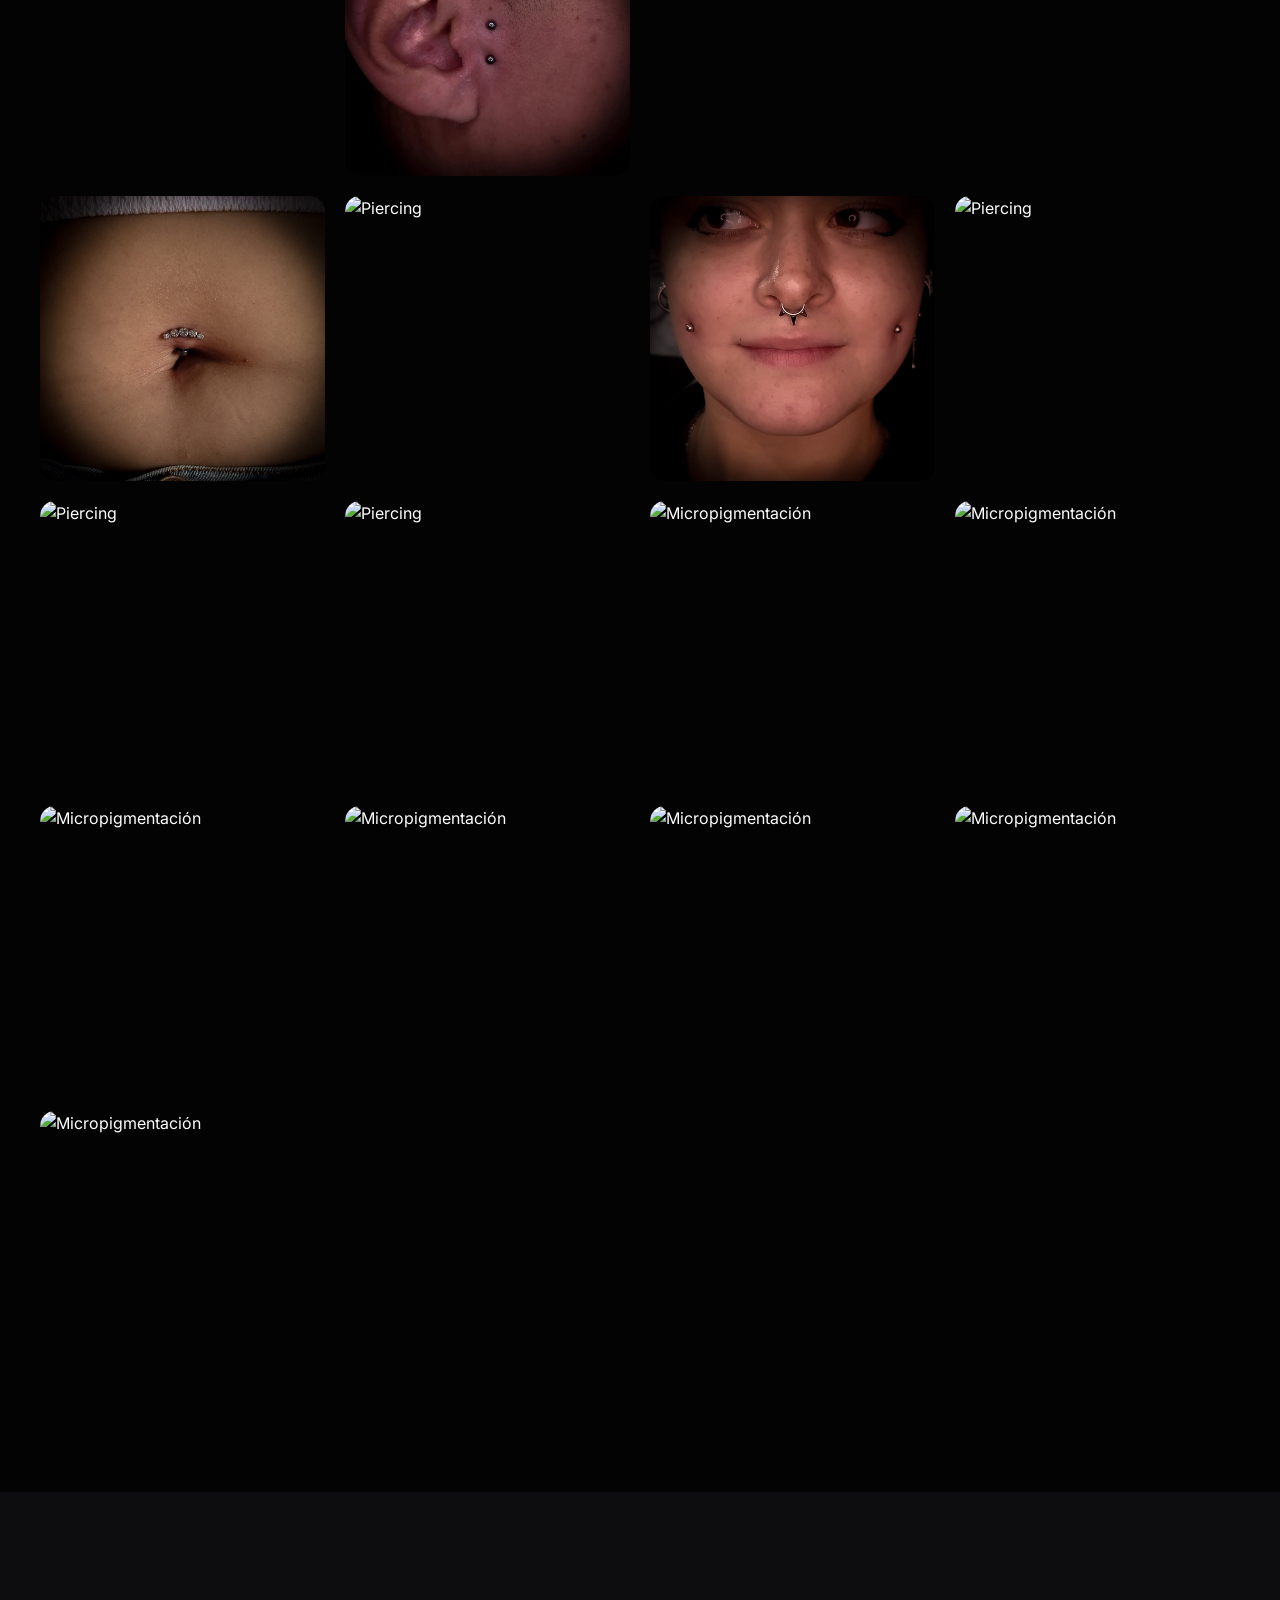
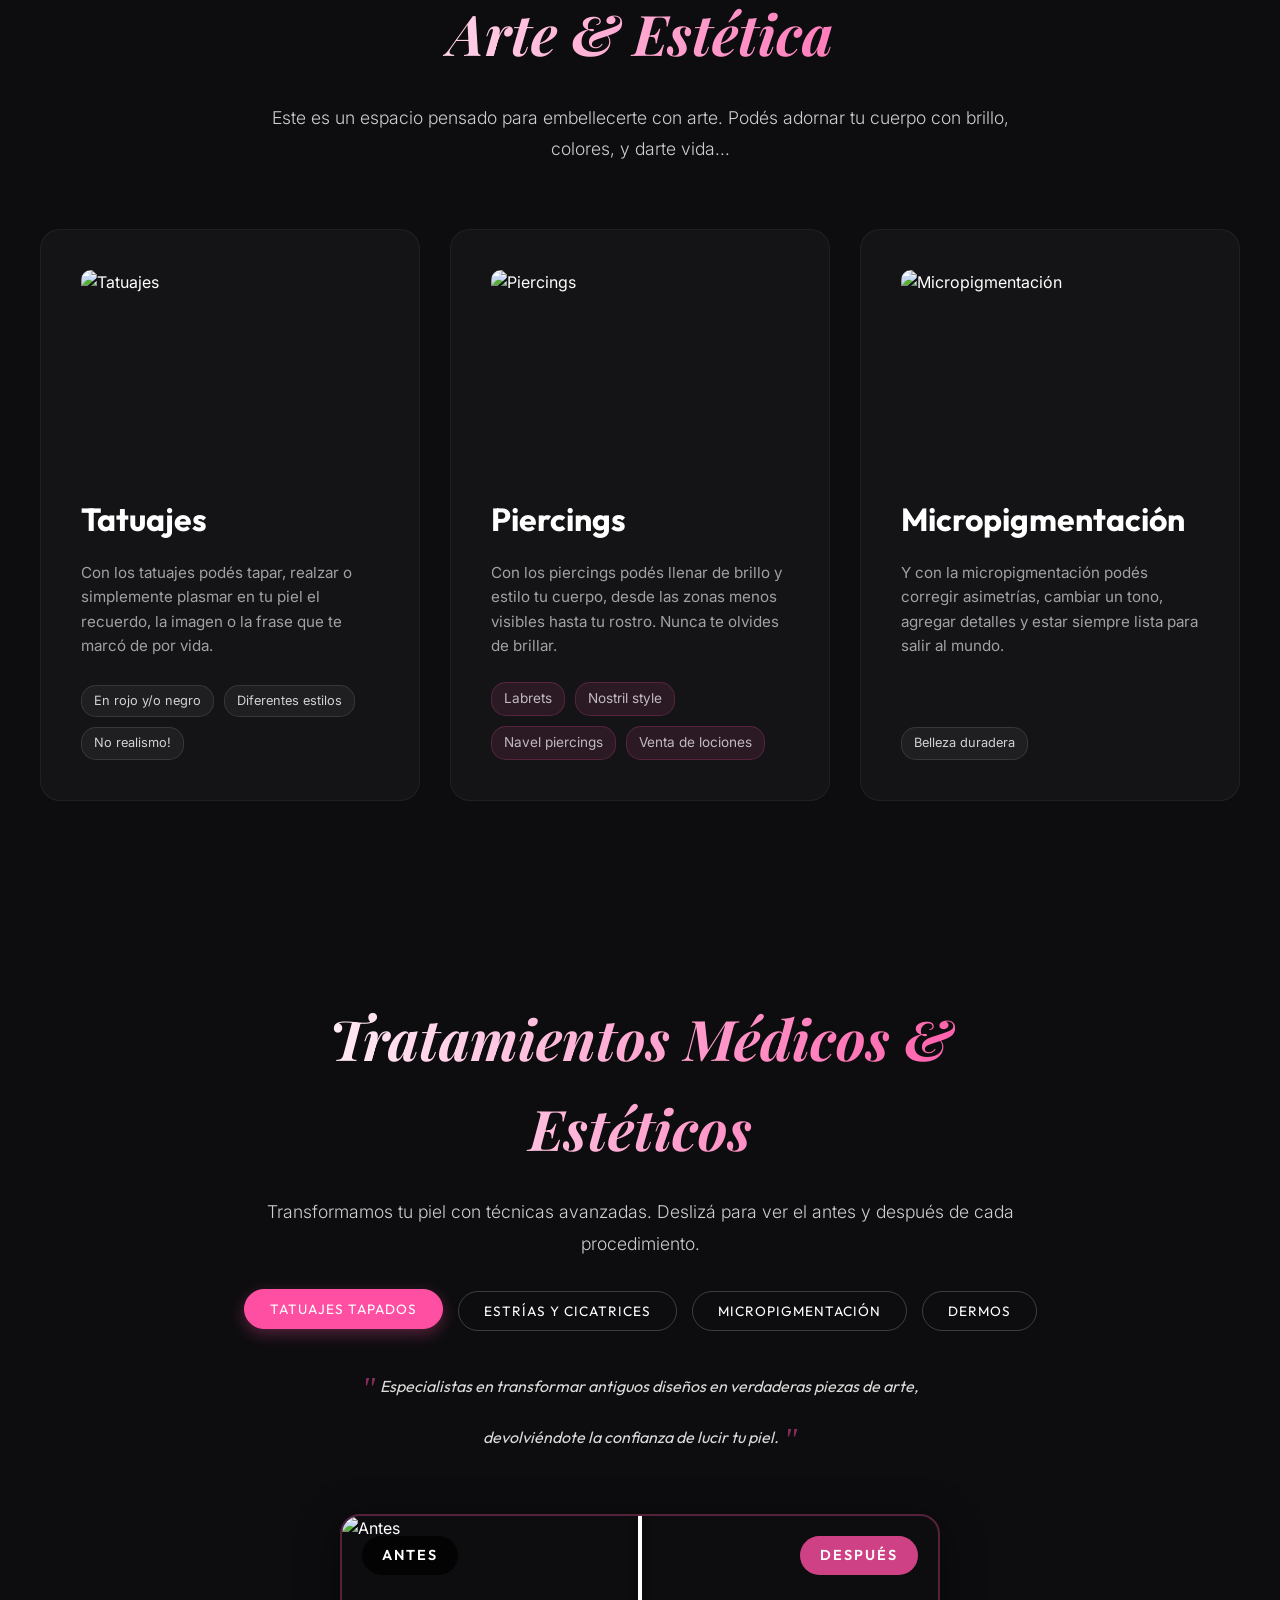
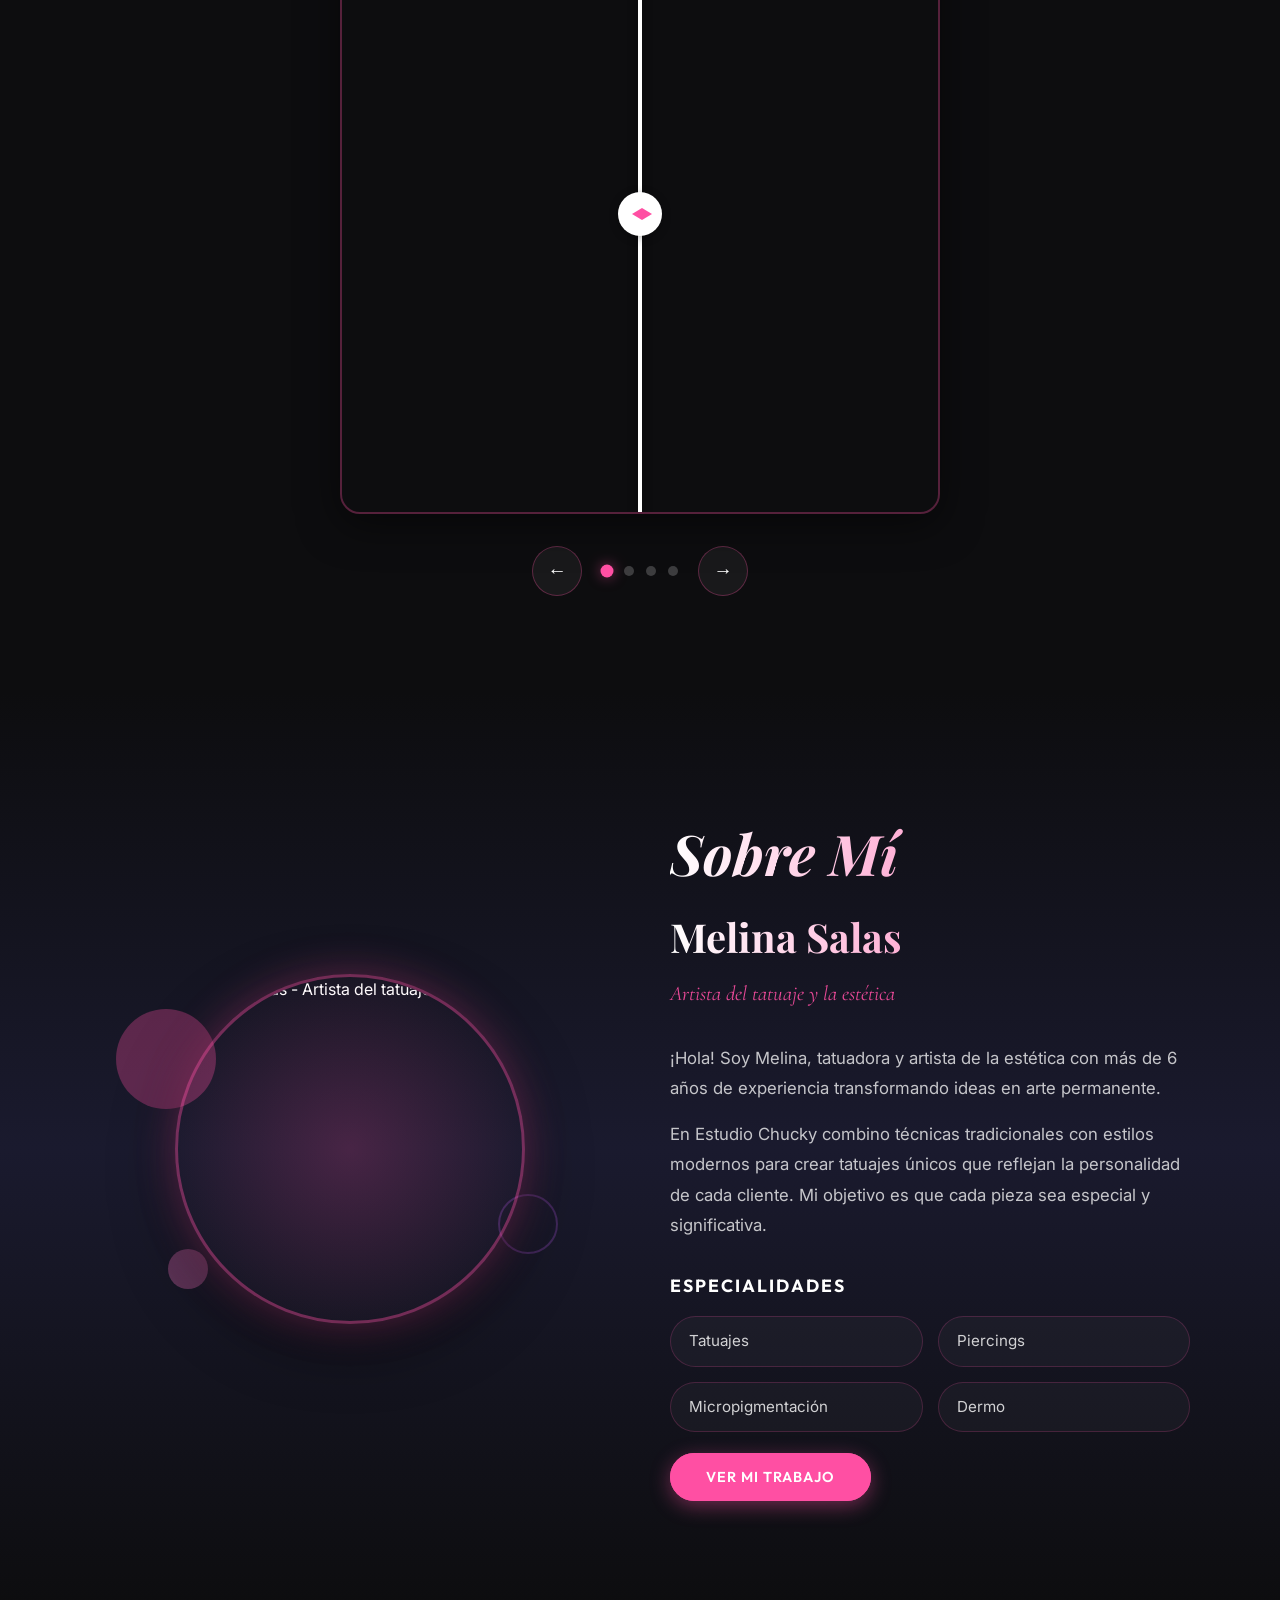
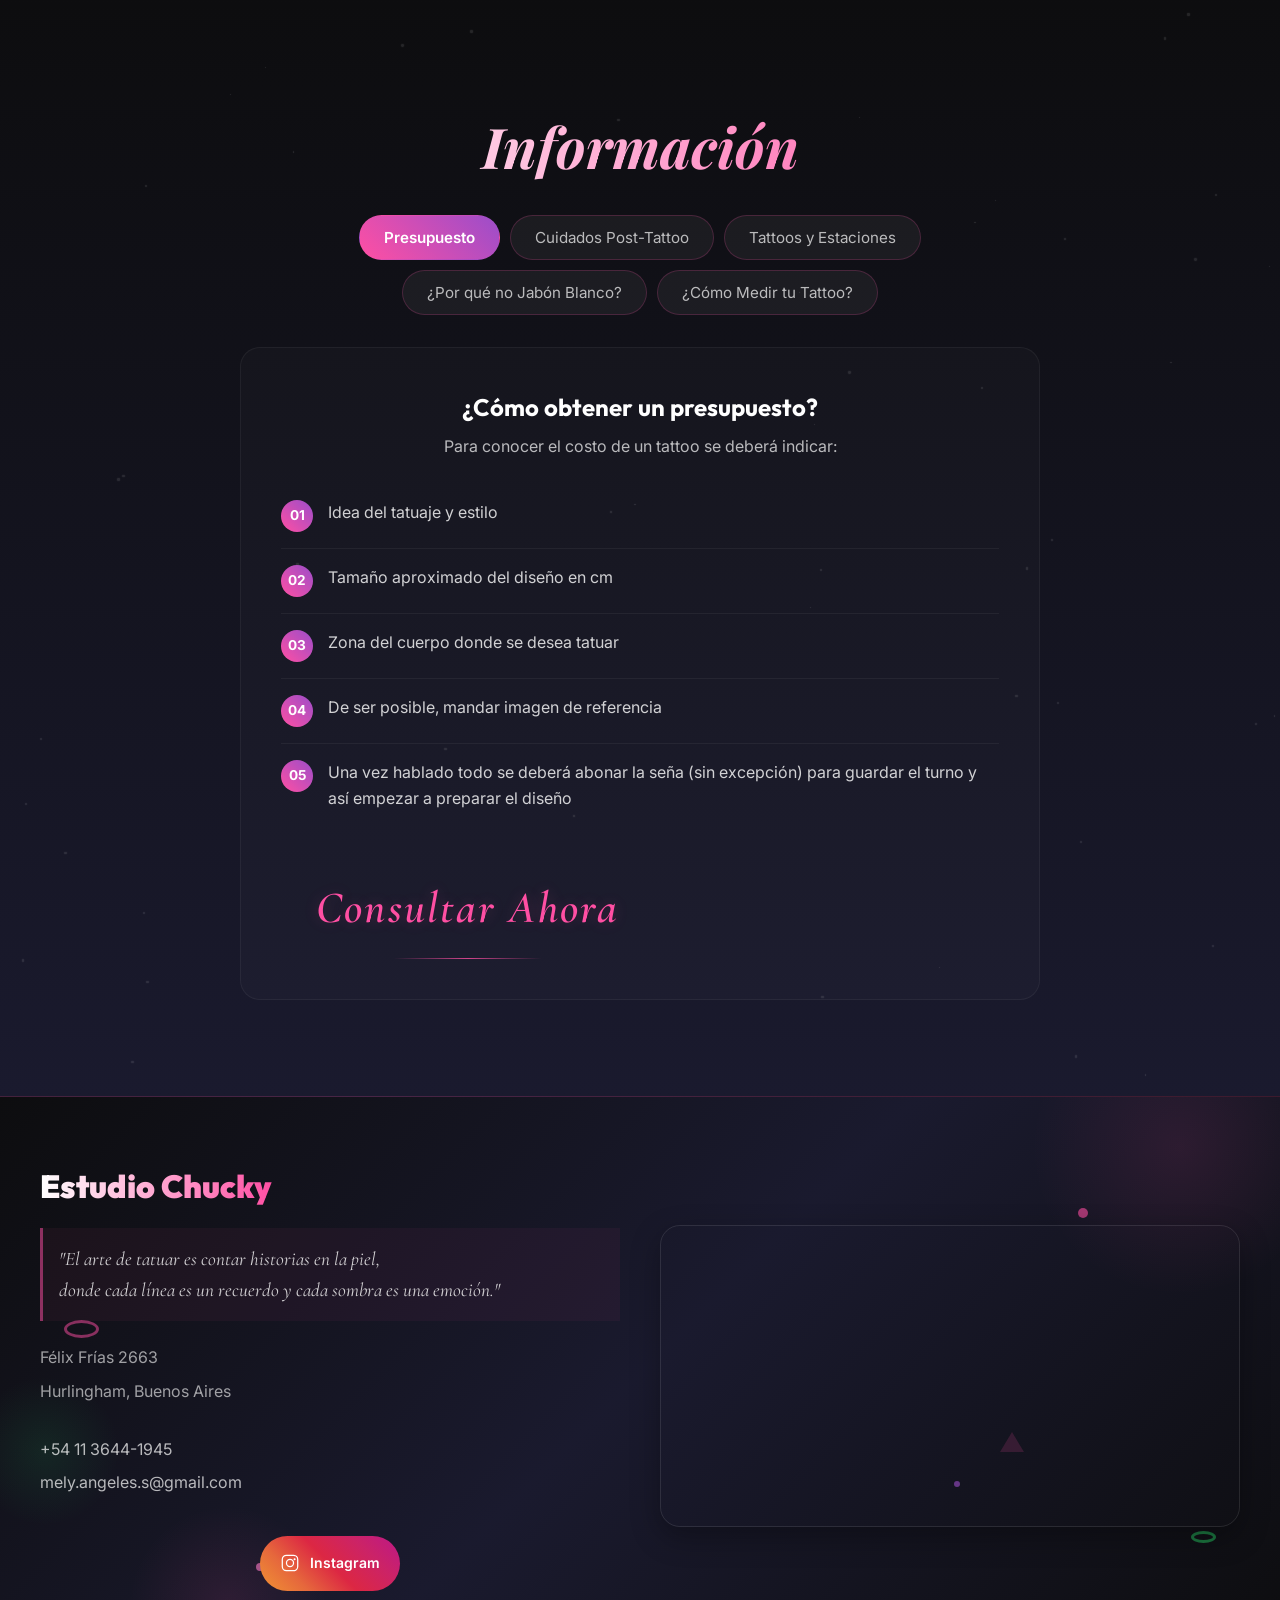
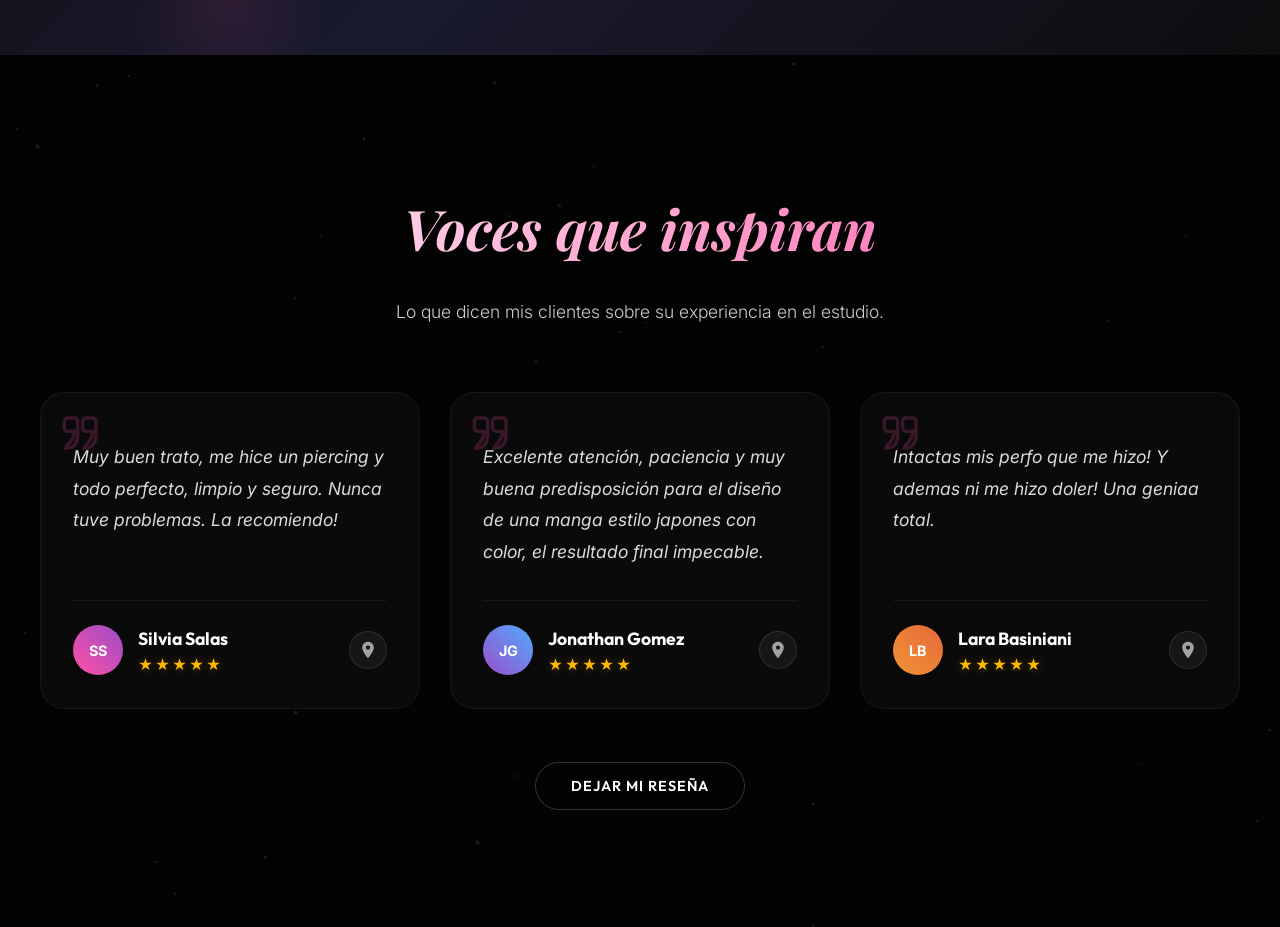
==== commit 23de326c: "add description for cover-up categories" ====
--- a/index.html
+++ b/index.html
@@ -491,6 +491,9 @@
         <button class="tab-btn" data-filter="micro">Micropigmentación</button>
         <button class="tab-btn" data-filter="dermo">Dermos</button>
       </div>
+      <div id="categoryDesc" class="category-description">
+        <!-- Text will be inserted by JS -->
+      </div>
     </div>
 
     <div class="coverup-slider-container">
--- a/style.css
+++ b/style.css
@@ -2275,6 +2275,41 @@
   margin: 0 auto 3rem;
 }
 
+.category-description {
+  margin-top: 1.5rem;
+  font-size: 1rem;
+  color: rgba(255, 255, 255, 0.85);
+  line-height: 1.6;
+  max-width: 650px;
+  margin-left: auto;
+  margin-right: auto;
+  font-style: italic;
+  font-family: 'Outfit', sans-serif;
+  animation: fadeIn 0.5s ease forwards;
+  position: relative;
+  padding: 0 1rem;
+}
+
+.category-description::before {
+  content: '"';
+  font-family: serif;
+  font-size: 2rem;
+  color: #ff4fa3;
+  opacity: 0.5;
+  margin-right: 5px;
+  vertical-align: middle;
+}
+
+.category-description::after {
+  content: '"';
+  font-family: serif;
+  font-size: 2rem;
+  color: #ff4fa3;
+  opacity: 0.5;
+  margin-left: 5px;
+  vertical-align: middle;
+}
+
 .coverup-slider-container {
   max-width: 600px;
   margin: 0 auto;
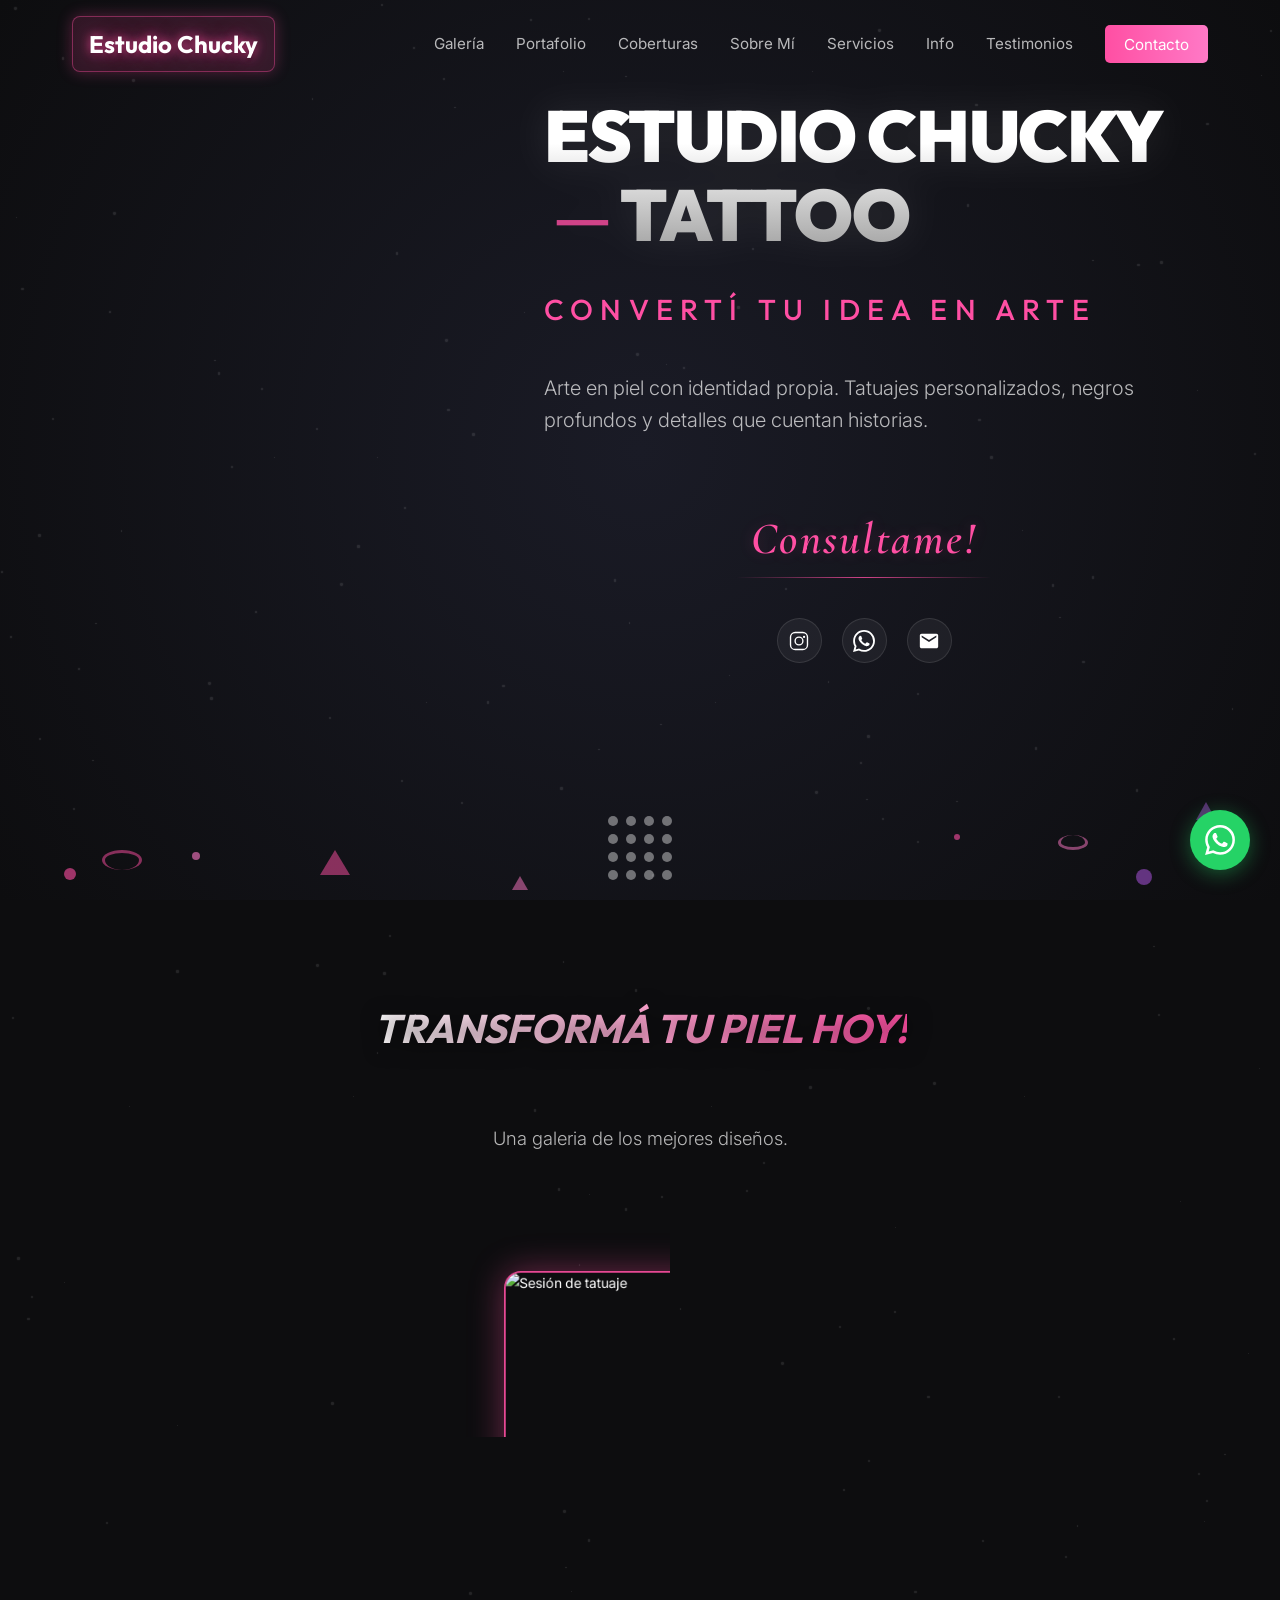
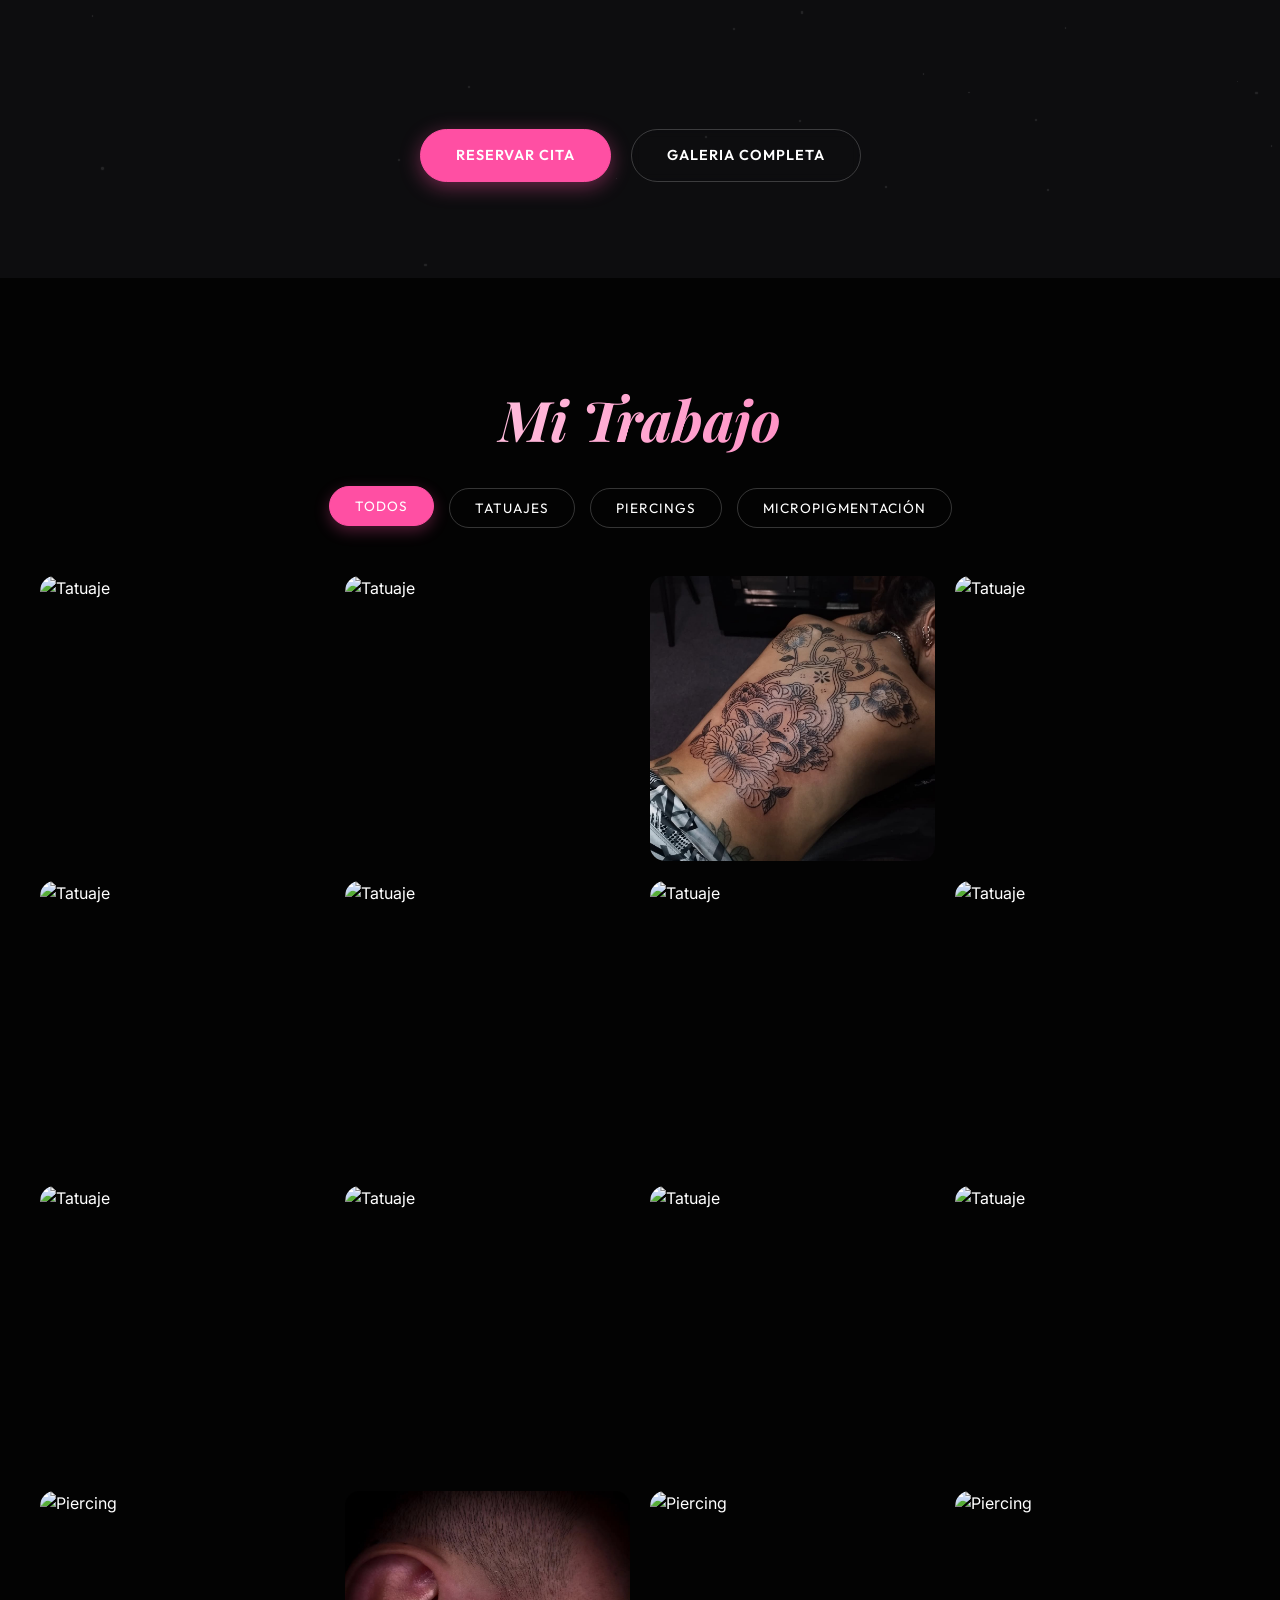
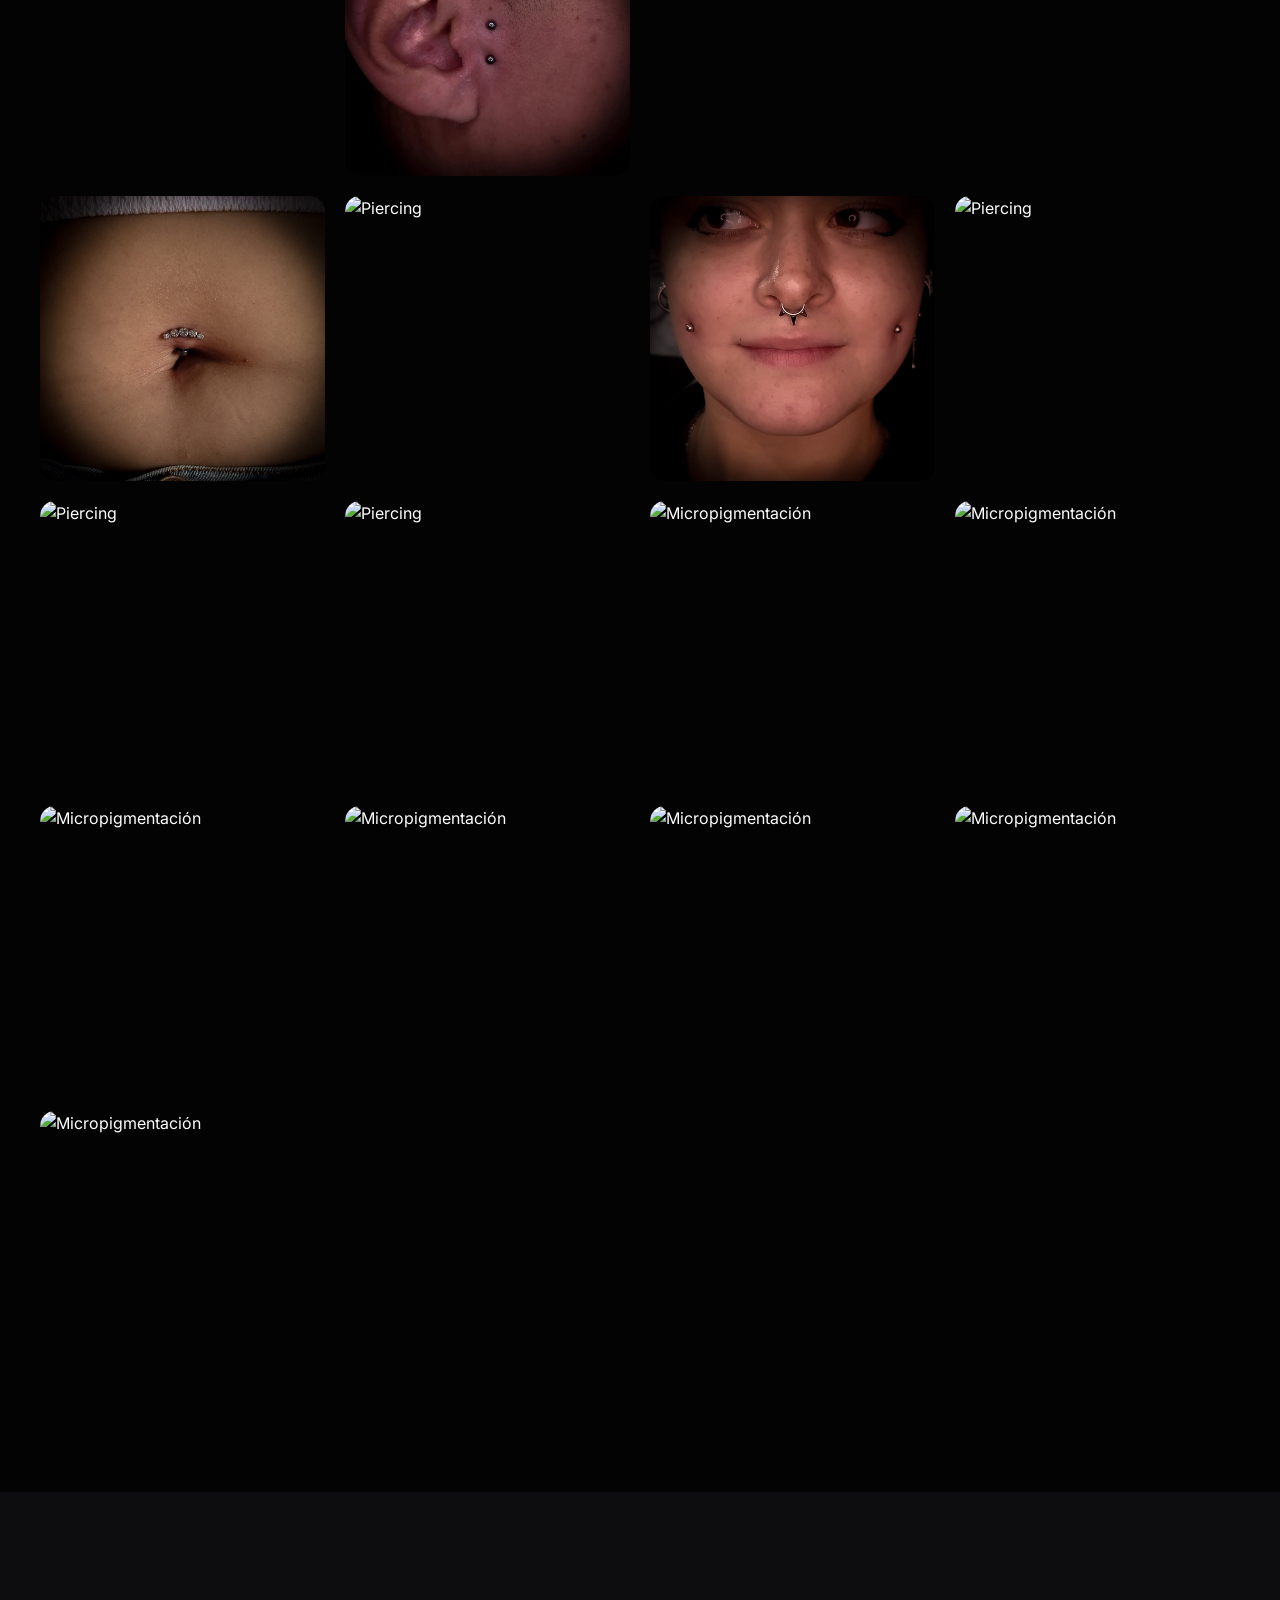
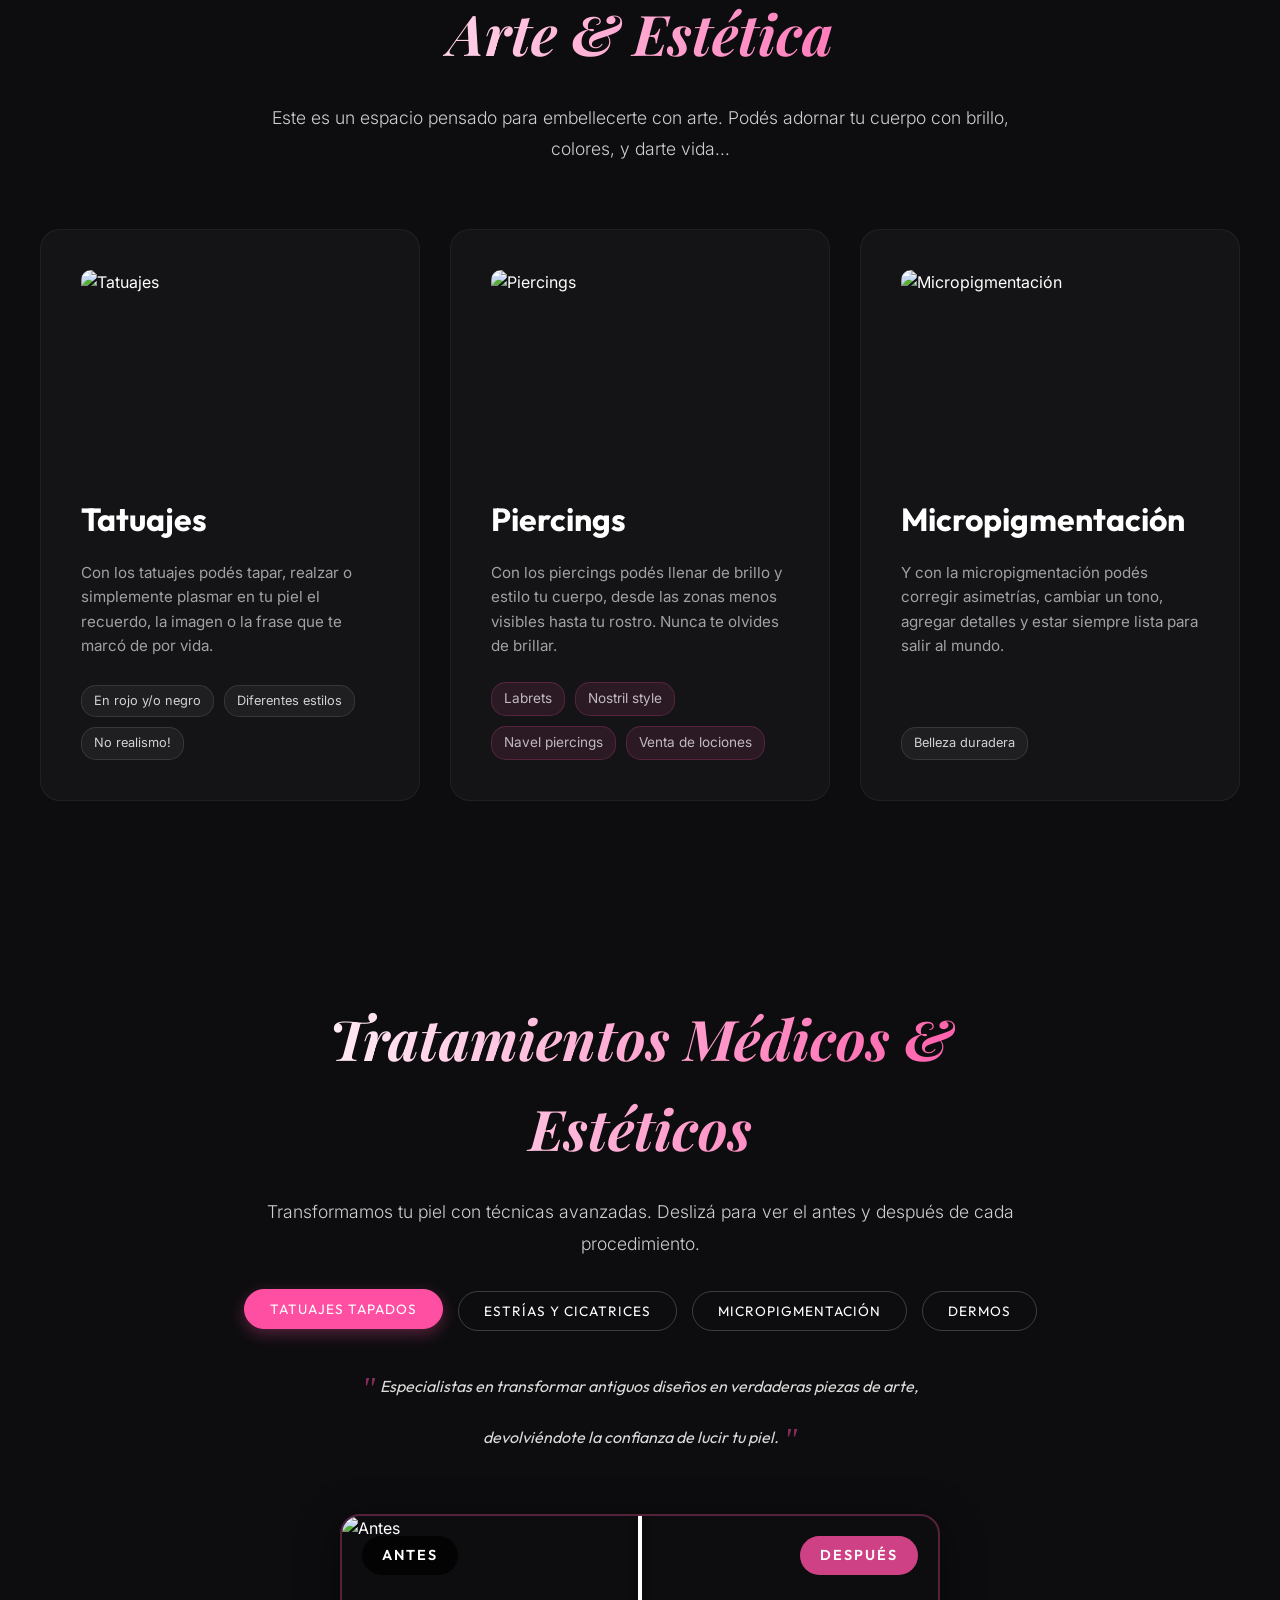
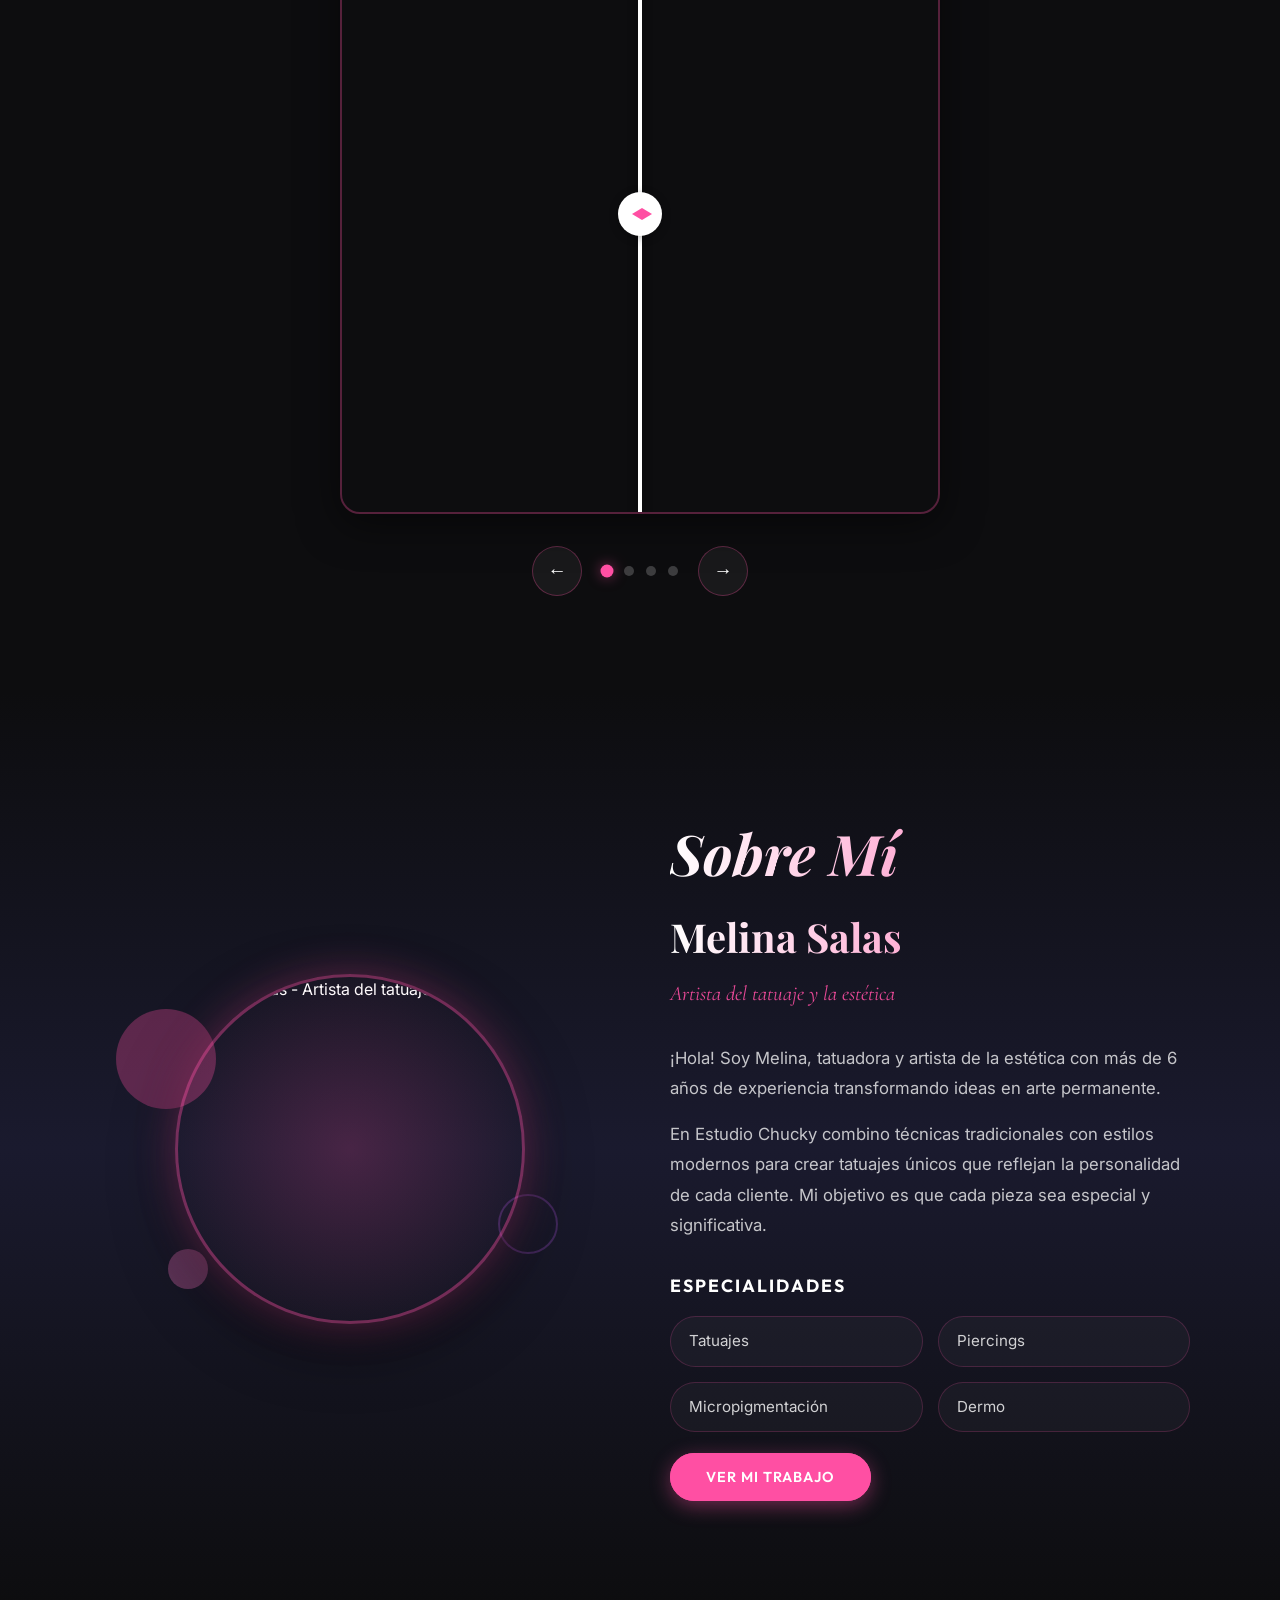
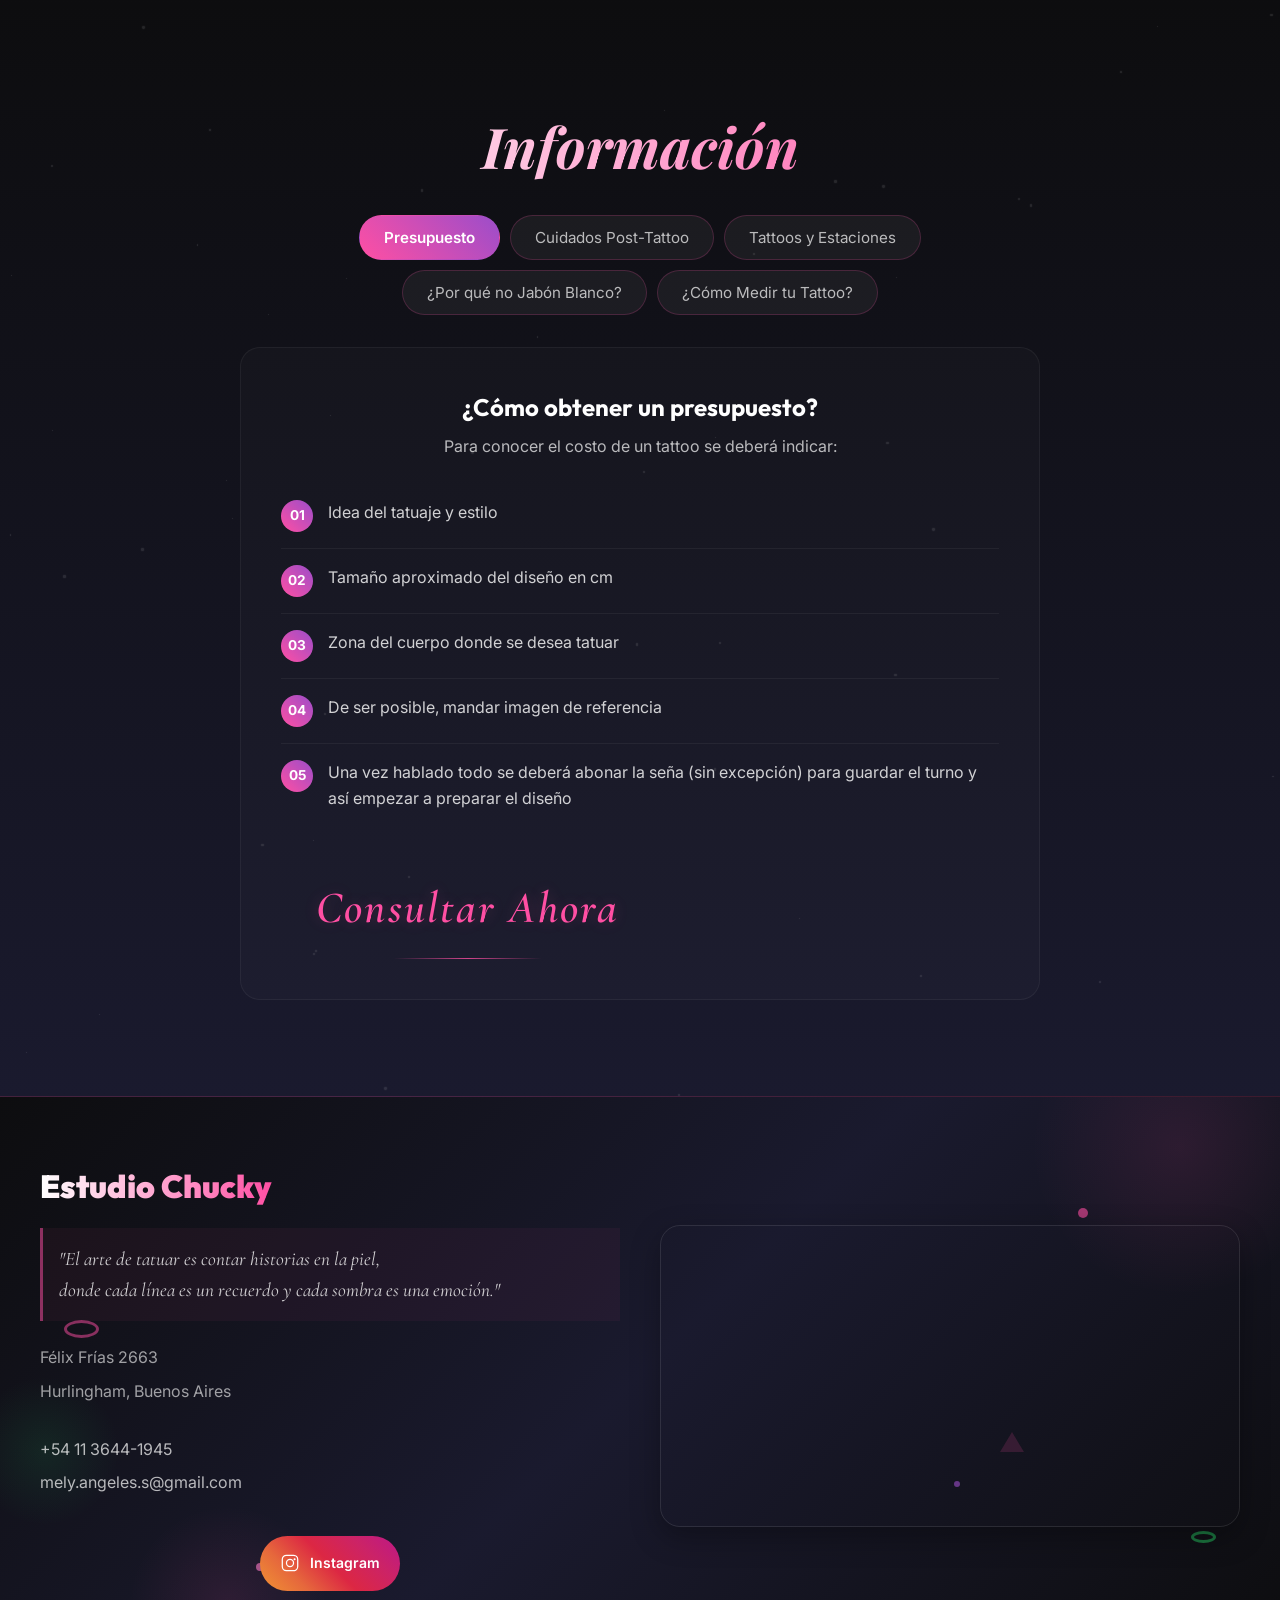
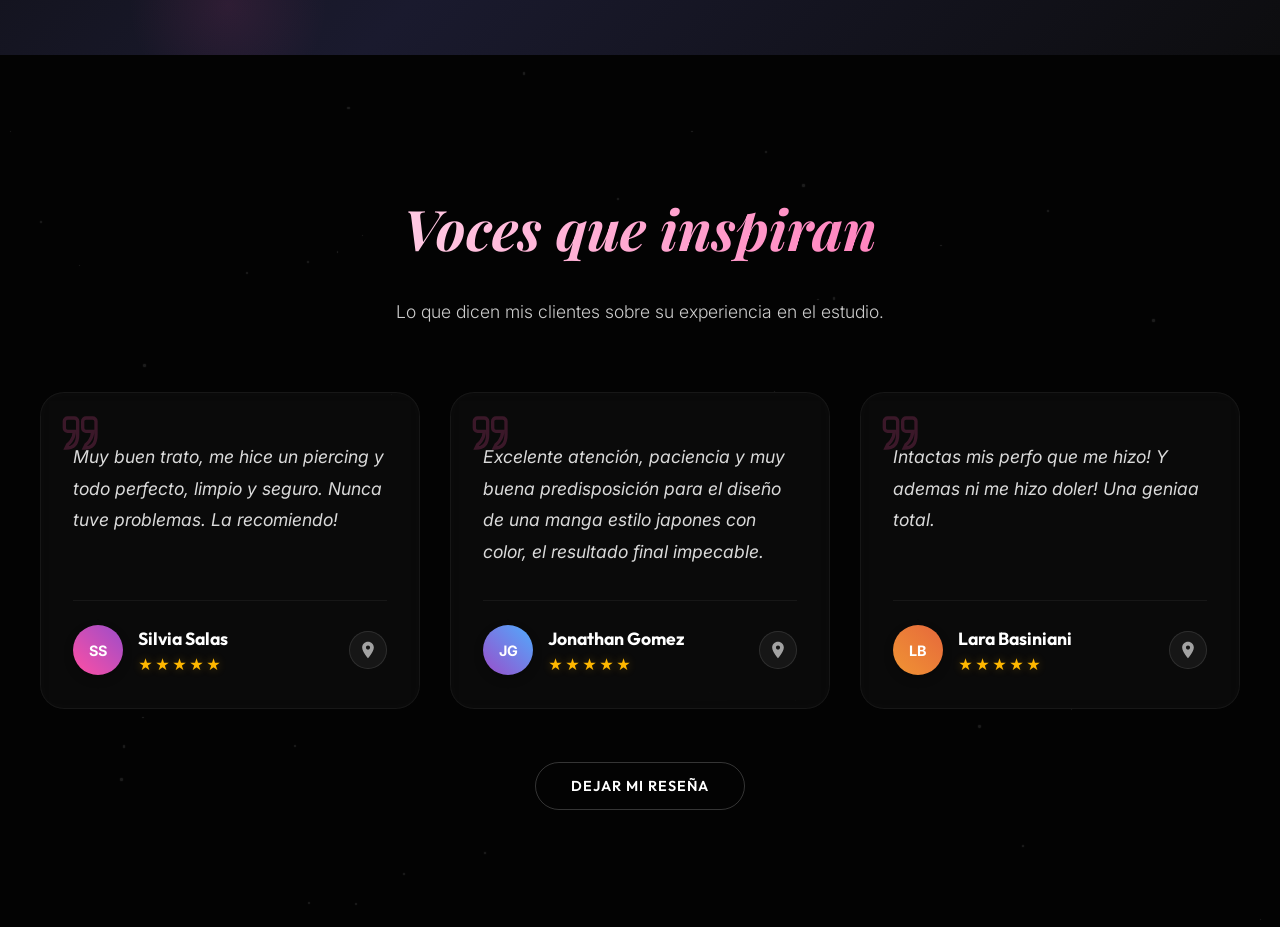
==== commit f68d354d: "improve accesibility" ====
--- a/index.html
+++ b/index.html
@@ -41,12 +41,13 @@
 </head>
 
 <body>
+  <a href="#main-content" class="skip-link">Saltar al contenido principal</a>
   <!-- NAVIGATION MENU -->
   <nav class="navbar">
     <div class="nav-container">
       <div class="nav-logo">Estudio Chucky</div>
-      <input type="checkbox" id="nav-toggle" class="nav-toggle">
-      <label for="nav-toggle" class="hamburger">
+      <input type="checkbox" id="nav-toggle" class="nav-toggle" aria-label="Abrir menú de navegación">
+      <label for="nav-toggle" class="hamburger" aria-hidden="true">
         <span></span>
         <span></span>
         <span></span>
@@ -80,9 +81,10 @@
     </div>
   </nav>
 
+  <main id="main-content">
   <section class="hero">
-    <div class="stars-container" id="stars"></div>
-    <div class="memphis-shapes">
+    <div class="stars-container" id="stars" aria-hidden="true"></div>
+    <div class="memphis-shapes" aria-hidden="true">
       <div class="memphis-dot dot-1"></div>
       <div class="memphis-dot dot-2"></div>
       <div class="memphis-dot dot-3"></div>
@@ -132,7 +134,7 @@
         negros profundos y detalles que cuentan historias.
       </p>
 
-      <a href="#" class="cta">Consultame!</a>
+      <a href="https://wa.me/541136441945" target="_blank" class="cta">Consultame!</a>
 
       <div class="social-links">
         <a href="https://www.instagram.com/estudio_chucky/" target="_blank" class="social-icon" aria-label="Instagram">
@@ -158,7 +160,7 @@
   </section>
 
   <section class="gallery-section" id="galeria">
-    <div class="stars-container" id="stars-gallery"></div>
+    <div class="stars-container" id="stars-gallery" aria-hidden="true"></div>
 
     <div class="gallery-header">
       <h2 class="gallery-title">Transformá tu piel hoy!</h2>
@@ -210,7 +212,7 @@
     </div>
 
     <div class="gallery-buttons">
-      <a href="#" class="btn-gallery primary">Reservar cita</a>
+      <a href="https://wa.me/541136441945" target="_blank" class="btn-gallery primary">Reservar cita</a>
       <a href="#portfolio" class="btn-gallery secondary">Galeria completa</a>
   </section>
 
@@ -218,11 +220,11 @@
   <section class="portfolio-section" id="portfolio">
     <div class="portfolio-intro">
       <h2 class="section-title">Mi Trabajo</h2>
-      <div class="portfolio-tabs">
-        <button class="tab-btn active" data-filter="all">Todos</button>
-        <button class="tab-btn" data-filter="tatuajes">Tatuajes</button>
-        <button class="tab-btn" data-filter="piercings">Piercings</button>
-        <button class="tab-btn" data-filter="micro">Micropigmentación</button>
+      <div class="portfolio-tabs" role="tablist">
+        <button class="tab-btn active" data-filter="all" role="tab" aria-selected="true" aria-controls="portfolioGrid">Todos</button>
+        <button class="tab-btn" data-filter="tatuajes" role="tab" aria-selected="false" aria-controls="portfolioGrid">Tatuajes</button>
+        <button class="tab-btn" data-filter="piercings" role="tab" aria-selected="false" aria-controls="portfolioGrid">Piercings</button>
+        <button class="tab-btn" data-filter="micro" role="tab" aria-selected="false" aria-controls="portfolioGrid">Micropigmentación</button>
       </div>
       <div class="portfolio-subtabs" id="portfolioSubtabs">
         <!-- Generado dinámicamente por JS -->
@@ -485,11 +487,11 @@
         Deslizá para ver el antes y después de cada procedimiento.
       </p>
 
-      <div class="coverup-tabs">
-        <button class="tab-btn active" data-filter="tapa-tattoo">Tatuajes Tapados</button>
-        <button class="tab-btn" data-filter="estrias">Estrías y Cicatrices</button>
-        <button class="tab-btn" data-filter="micro">Micropigmentación</button>
-        <button class="tab-btn" data-filter="dermo">Dermos</button>
+      <div class="coverup-tabs" role="tablist">
+        <button class="tab-btn active" data-filter="tapa-tattoo" role="tab" aria-selected="true">Tatuajes Tapados</button>
+        <button class="tab-btn" data-filter="estrias" role="tab" aria-selected="false">Estrías y Cicatrices</button>
+        <button class="tab-btn" data-filter="micro" role="tab" aria-selected="false">Micropigmentación</button>
+        <button class="tab-btn" data-filter="dermo" role="tab" aria-selected="false">Dermos</button>
       </div>
       <div id="categoryDesc" class="category-description">
         <!-- Text will be inserted by JS -->
@@ -563,14 +565,14 @@
     </div>
 
     <div class="coverup-nav">
-      <button class="coverup-btn prev-btn">&larr;</button>
+      <button class="coverup-btn prev-btn" aria-label="Imagen anterior">&larr;</button>
       <div class="coverup-dots">
         <span class="dot active" data-slide="1"></span>
         <span class="dot" data-slide="2"></span>
         <span class="dot" data-slide="3"></span>
         <span class="dot" data-slide="4"></span>
       </div>
-      <button class="coverup-btn next-btn">&rarr;</button>
+      <button class="coverup-btn next-btn" aria-label="Imagen siguiente">&rarr;</button>
     </div>
   </section>
 
@@ -627,15 +629,15 @@
 
   <!-- INFO SECTION -->
   <section class="info-section" id="info">
-    <div class="stars-container" id="stars-info"></div>
+    <div class="stars-container" id="stars-info" aria-hidden="true"></div>
     <div class="info-container">
       <h2 class="section-title">Información</h2>
-      <div class="info-tabs">
-        <button class="info-tab active" data-tab="presupuesto">Presupuesto</button>
-        <button class="info-tab" data-tab="cuidados">Cuidados Post-Tattoo</button>
-        <button class="info-tab" data-tab="estaciones">Tattoos y Estaciones</button>
-        <button class="info-tab" data-tab="jabon">¿Por qué no Jabón Blanco?</button>
-        <button class="info-tab" data-tab="medida">¿Cómo Medir tu Tattoo?</button>
+      <div class="info-tabs" role="tablist">
+        <button class="info-tab active" data-tab="presupuesto" role="tab" aria-selected="true" aria-controls="presupuesto">Presupuesto</button>
+        <button class="info-tab" data-tab="cuidados" role="tab" aria-selected="false" aria-controls="cuidados">Cuidados Post-Tattoo</button>
+        <button class="info-tab" data-tab="estaciones" role="tab" aria-selected="false" aria-controls="estaciones">Tattoos y Estaciones</button>
+        <button class="info-tab" data-tab="jabon" role="tab" aria-selected="false" aria-controls="jabon">¿Por qué no Jabón Blanco?</button>
+        <button class="info-tab" data-tab="medida" role="tab" aria-selected="false" aria-controls="medida">¿Cómo Medir tu Tattoo?</button>
       </div>
       <div class="info-content">
         <div class="info-panel active" id="presupuesto">
@@ -708,6 +710,8 @@
     </div>
   </section>
 
+  </main>
+
   <!-- FOOTER -->
   <footer id="footer" class="site-footer">
     <div class="footer-bg-shapes">
@@ -749,7 +753,7 @@
         <iframe
           src="https://www.google.com/maps/embed?pb=!1m18!1m12!1m3!1d3284.002567975459!2d-58.64116192388671!3d-34.60409657295423!2m3!1f0!2f0!3f0!3m2!1i1024!2i768!4f13.1!3m3!1m2!1s0x95bcb9b19a8e5d07%3A0x7bba2b4fdad928a9!2sEstudio%20Chucky!5e0!3m2!1sen!2sar!4v1771185669822!5m2!1sen!2sar"
           width="600" height="450" style="border:0;" allowfullscreen="" loading="lazy"
-          referrerpolicy="no-referrer-when-downgrade"></iframe>
+          referrerpolicy="no-referrer-when-downgrade" title="Ubicación de Estudio Chucky en Google Maps"></iframe>
       </div>
     </div>
   </footer>
@@ -757,7 +761,7 @@
   <!-- Testimony -->
 
   <section class="testimony-section" id="testimony">
-    <div class="stars-container" id="stars-testimony"></div>
+    <div class="stars-container" id="stars-testimony" aria-hidden="true"></div>
     <div class="testimony-container">
       <div class="testimony-header">
         <h2 class="section-title">Voces que inspiran</h2>
@@ -766,7 +770,7 @@
 
       <div class="testimony-grid">
         <div class="testimony-card">
-          <div class="quote-icon">
+          <div class="quote-icon" aria-hidden="true">
             <svg viewBox="0 0 24 24" fill="none" stroke="currentColor" stroke-width="2">
               <path
                 d="M3 21c3 0 7-1 7-8V5c0-1.1-.9-2-2-2H4c-1.1 0-2 .9-2 2v4c0 1.1.9 2 2 2h4c0 5-4 8-4 8zM14 21c3 0 7-1 7-8V5c0-1.1-.9-2-2-2h-4c-1.1 0-2 .9-2 2v4c0 1.1.9 2 2 2h4c0 5-4 8-4 8z" />
@@ -794,7 +798,7 @@
         </div>
 
         <div class="testimony-card">
-          <div class="quote-icon">
+          <div class="quote-icon" aria-hidden="true">
             <svg viewBox="0 0 24 24" fill="none" stroke="currentColor" stroke-width="2">
               <path
                 d="M3 21c3 0 7-1 7-8V5c0-1.1-.9-2-2-2H4c-1.1 0-2 .9-2 2v4c0 1.1.9 2 2 2h4c0 5-4 8-4 8zM14 21c3 0 7-1 7-8V5c0-1.1-.9-2-2-2h-4c-1.1 0-2 .9-2 2v4c0 1.1.9 2 2 2h4c0 5-4 8-4 8z" />
@@ -823,7 +827,7 @@
         </div>
 
         <div class="testimony-card">
-          <div class="quote-icon">
+          <div class="quote-icon" aria-hidden="true">
             <svg viewBox="0 0 24 24" fill="none" stroke="currentColor" stroke-width="2">
               <path
                 d="M3 21c3 0 7-1 7-8V5c0-1.1-.9-2-2-2H4c-1.1 0-2 .9-2 2v4c0 1.1.9 2 2 2h4c0 5-4 8-4 8zM14 21c3 0 7-1 7-8V5c0-1.1-.9-2-2-2h-4c-1.1 0-2 .9-2 2v4c0 1.1.9 2 2 2h4c0 5-4 8-4 8z" />
--- a/style.css
+++ b/style.css
@@ -34,6 +34,30 @@
   --fs-xl: clamp(2rem, 5vw, 2.5rem);
   --fs-2xl: clamp(2.5rem, 6vw, 3.5rem);
   --fs-3xl: clamp(3rem, 8vw, 5rem);
+}
+
+/* ACCESSIBILITY */
+.skip-link {
+  position: absolute;
+  top: -60px;
+  left: 0;
+  background: #ff4fa3;
+  color: #fff;
+  padding: 10px 15px;
+  z-index: 10000;
+  transition: top 0.3s ease;
+  text-decoration: none;
+  font-weight: 600;
+  border-radius: 0 0 5px 0;
+}
+
+.skip-link:focus {
+  top: 0;
+}
+
+*:focus-visible {
+  outline: 2px solid #ff4fa3;
+  outline-offset: 2px;
 }
 
 /* NAVIGATION MENU */
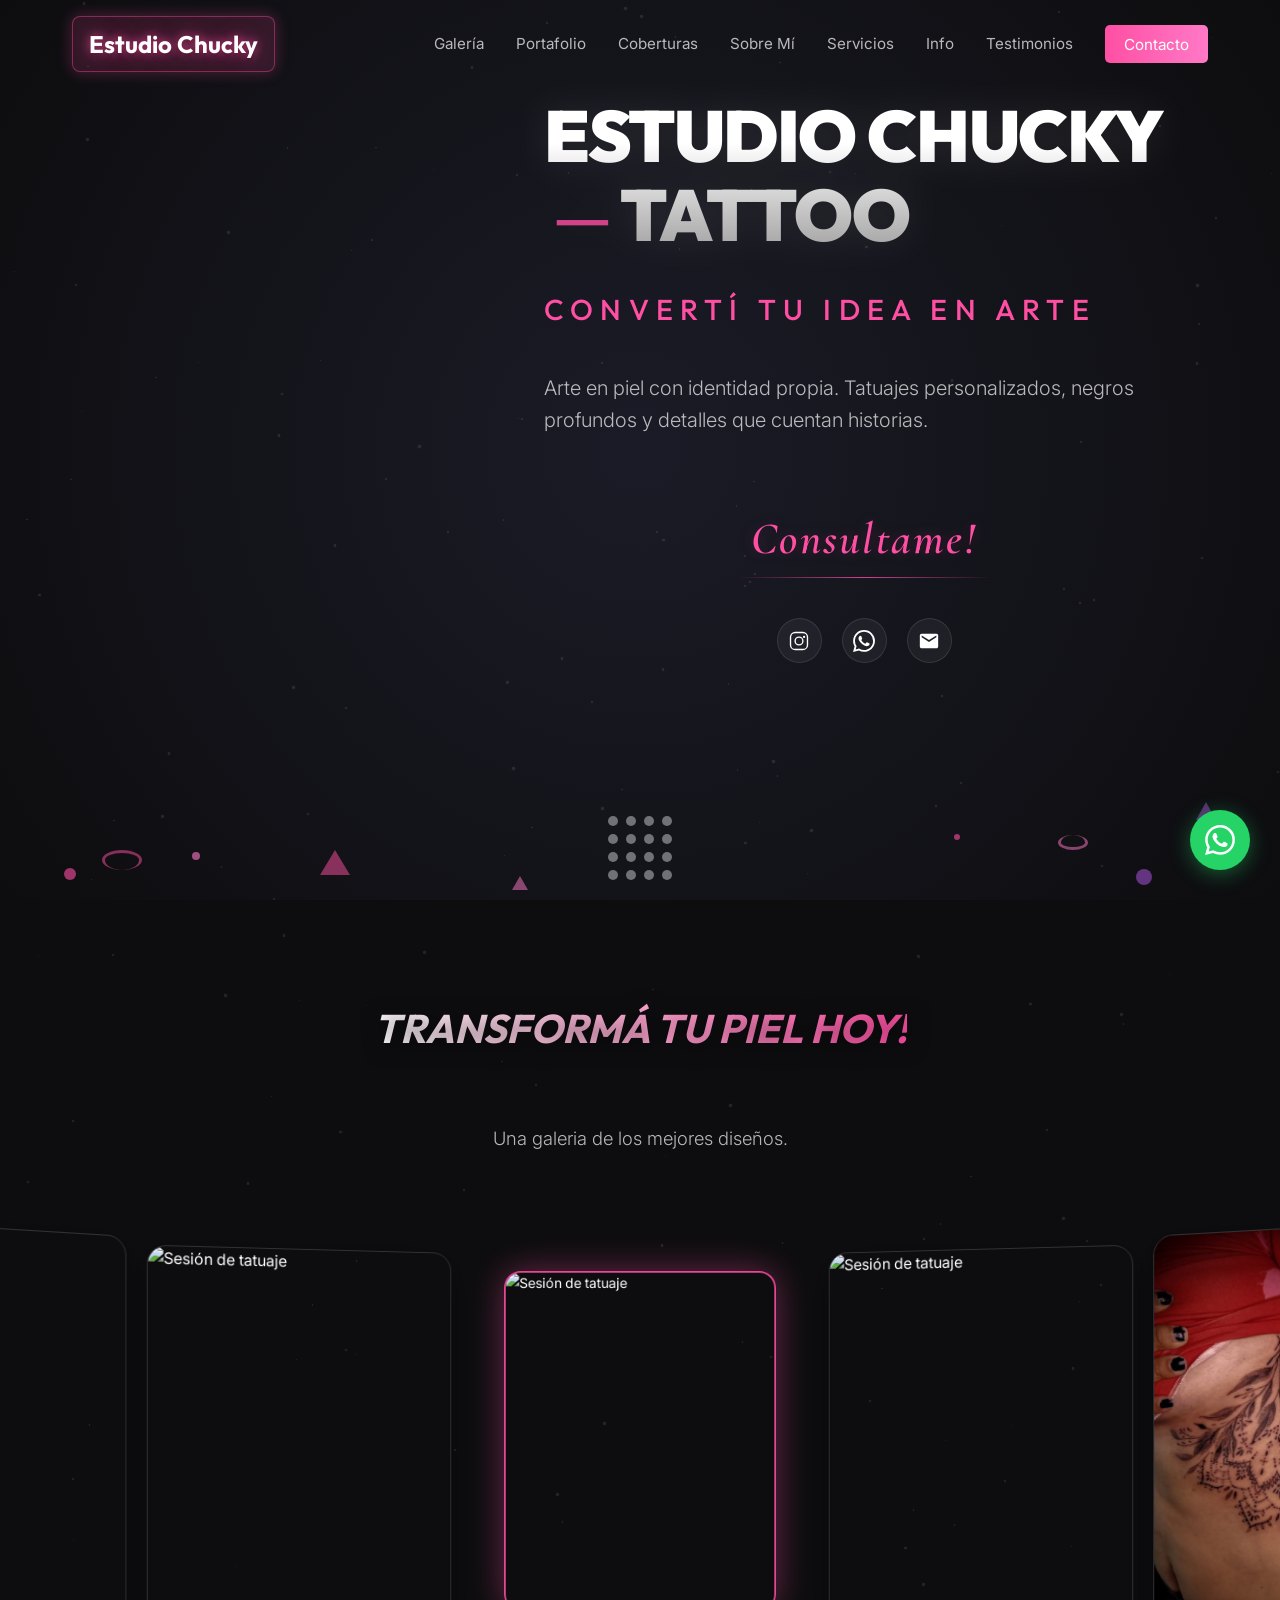
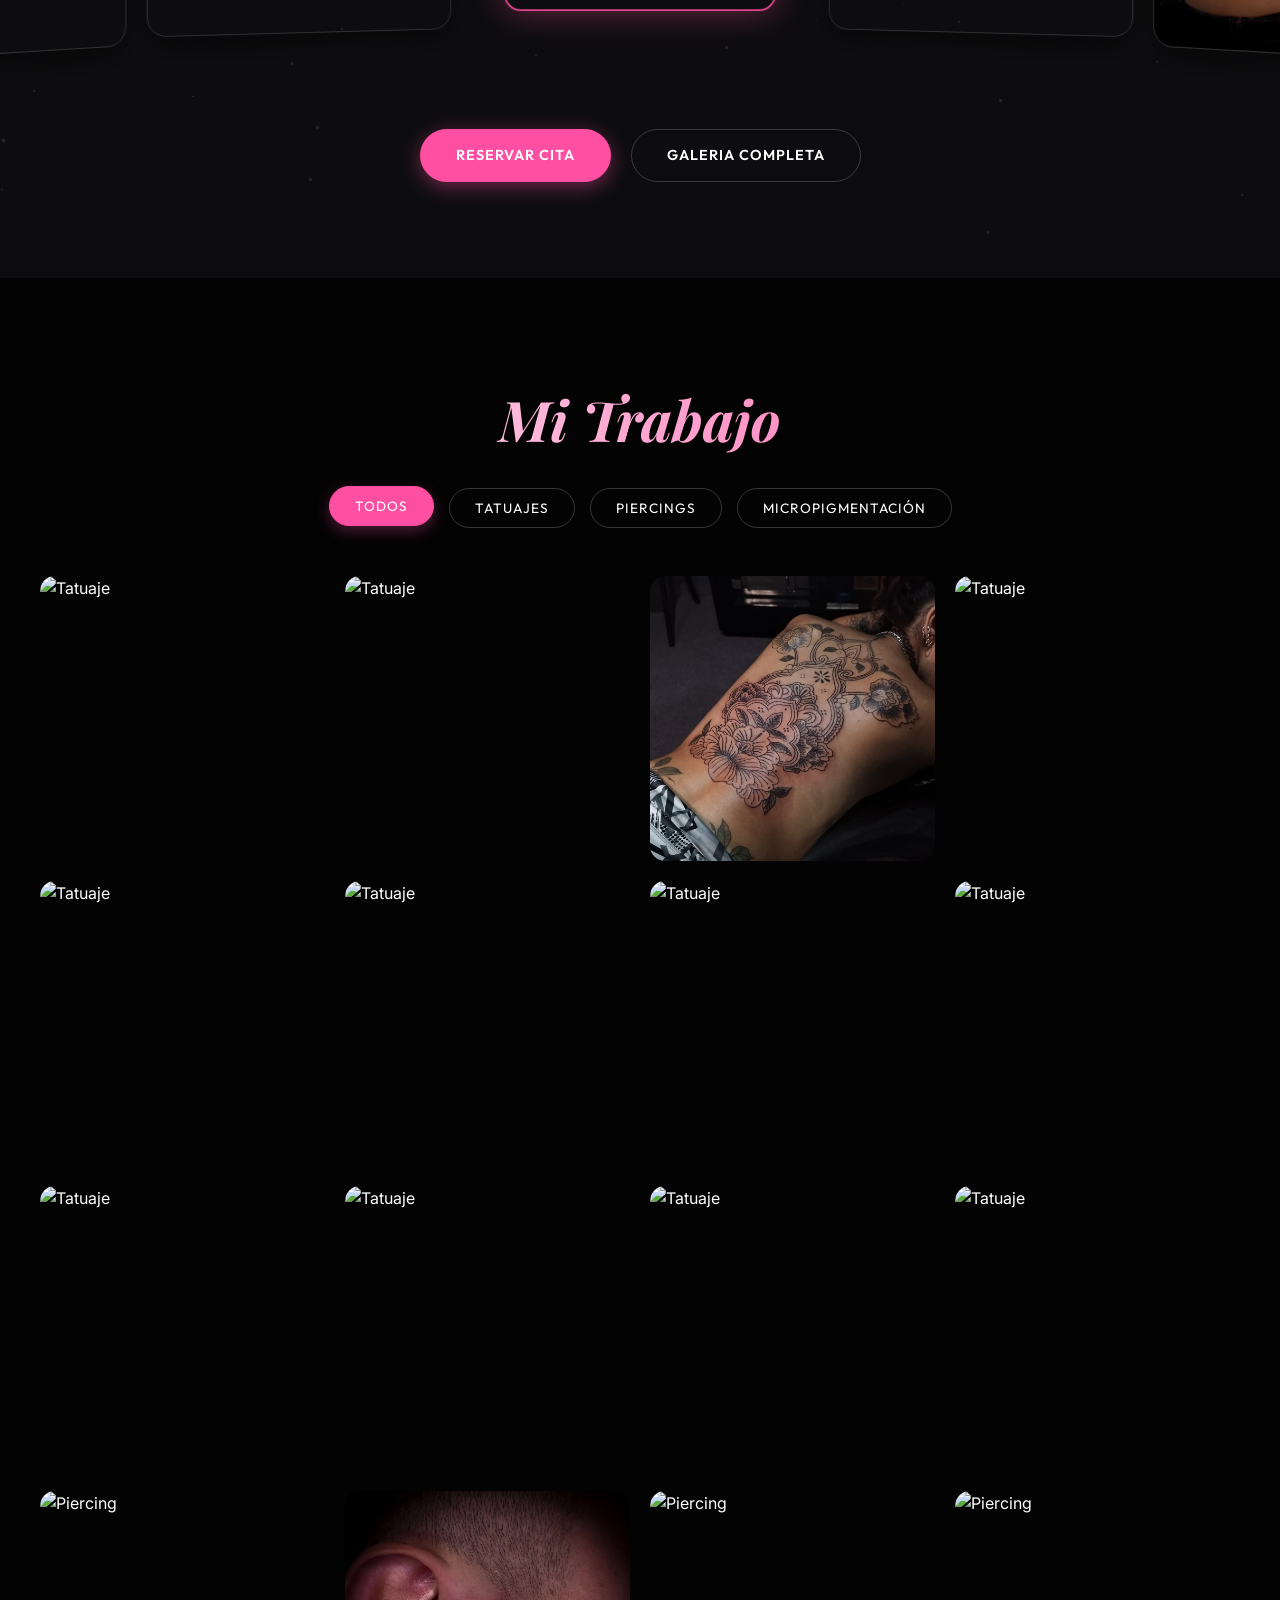
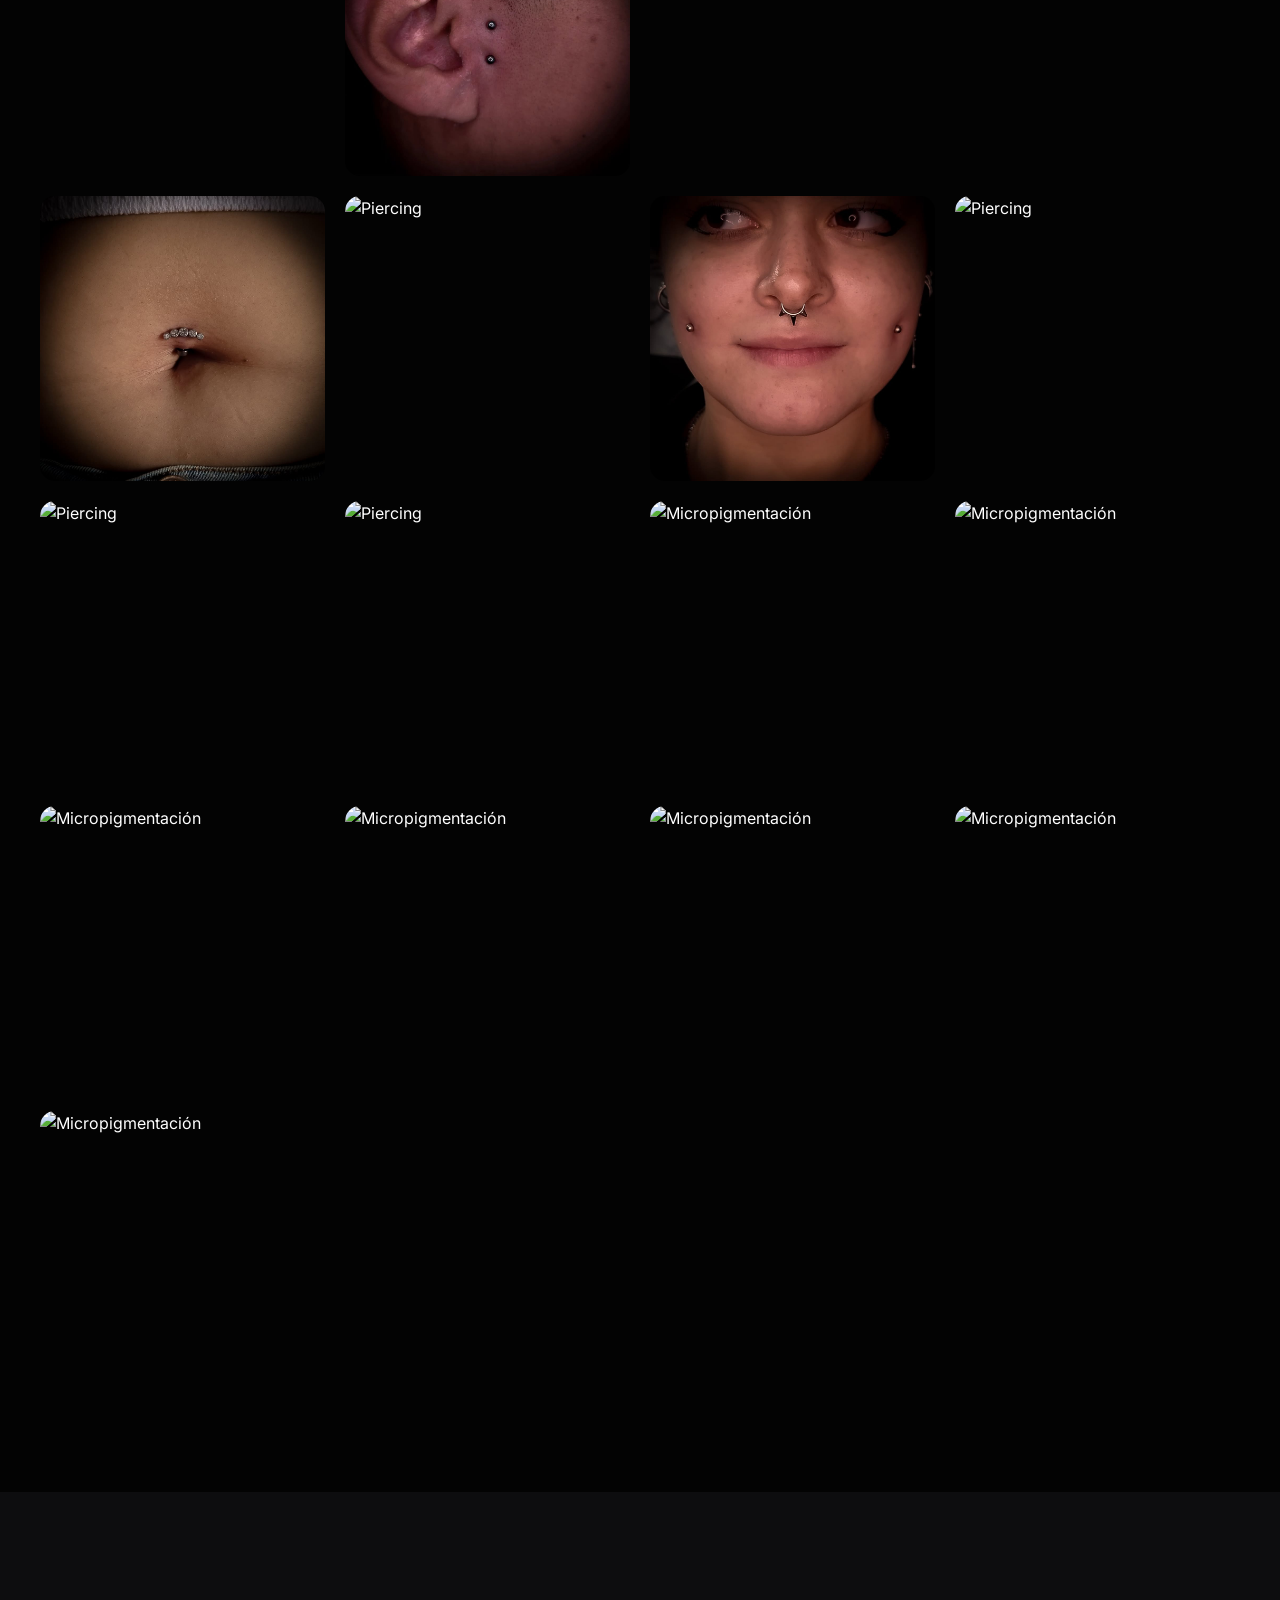
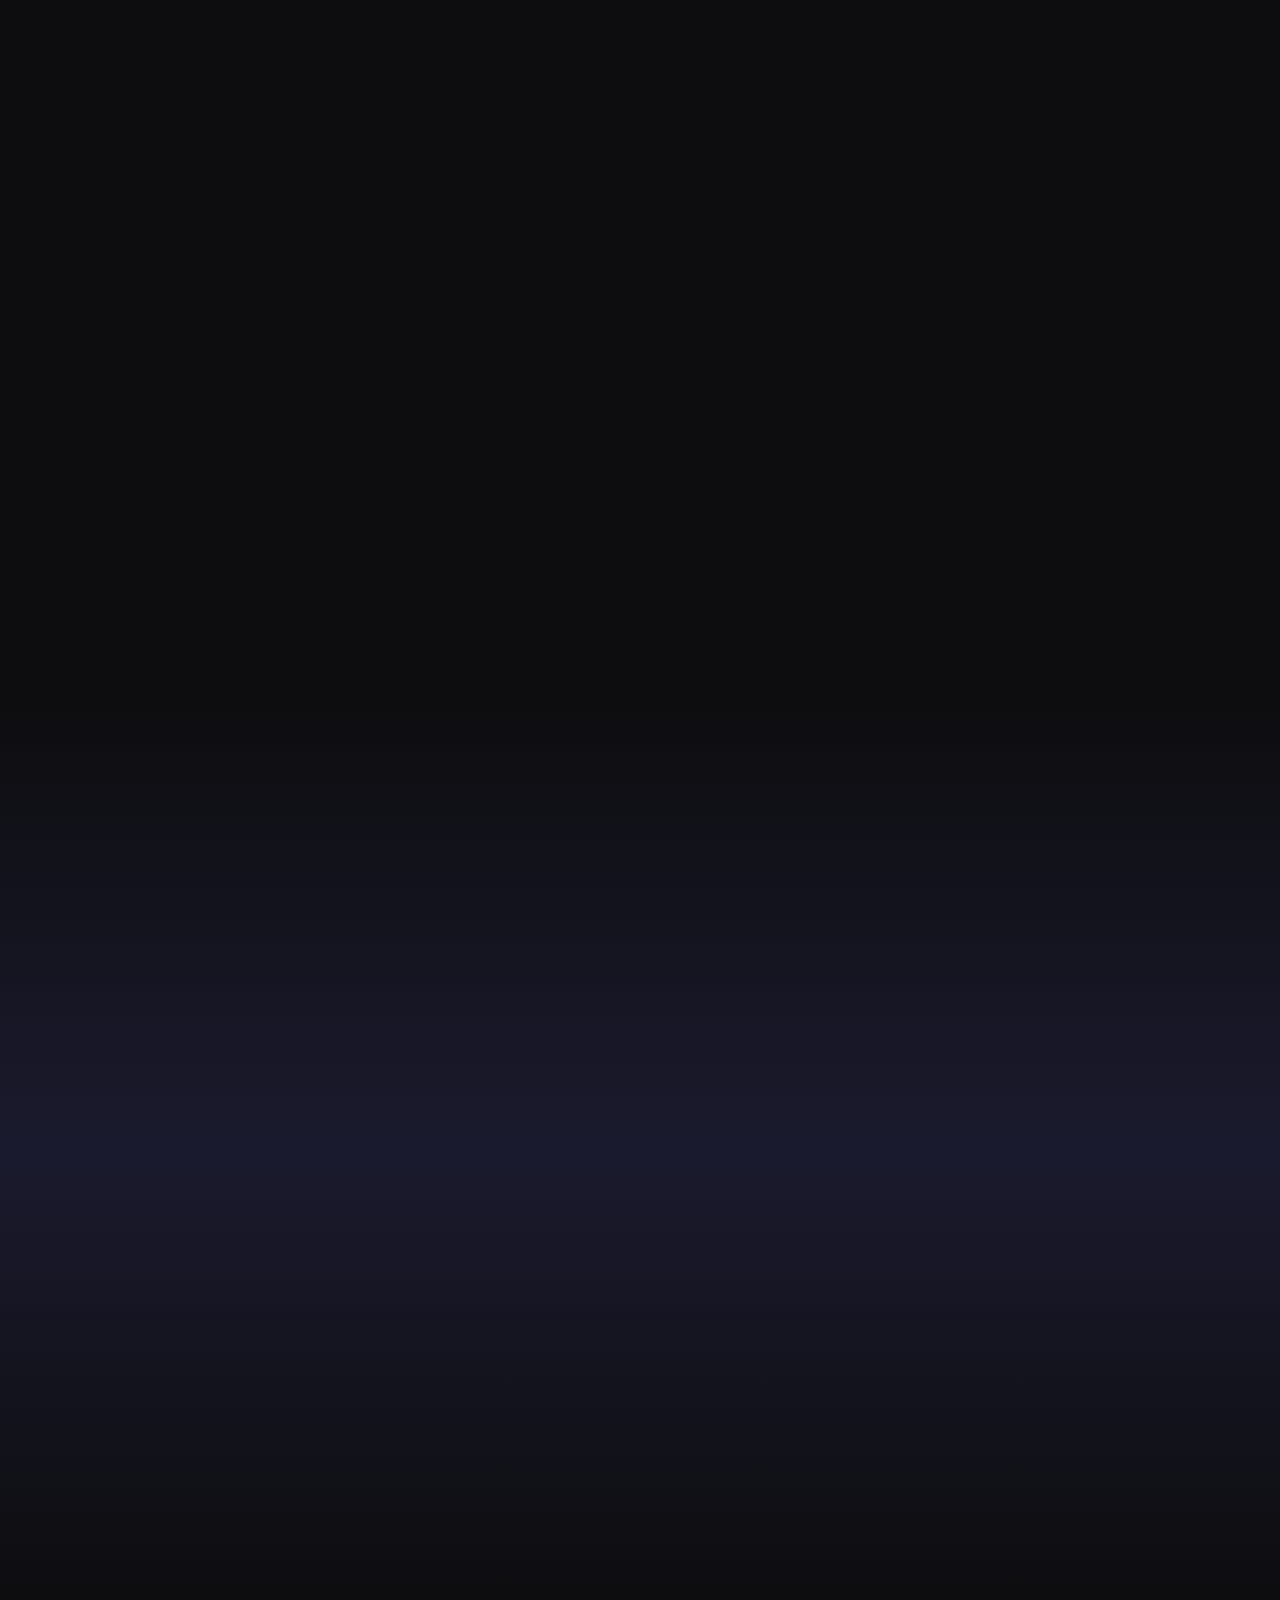
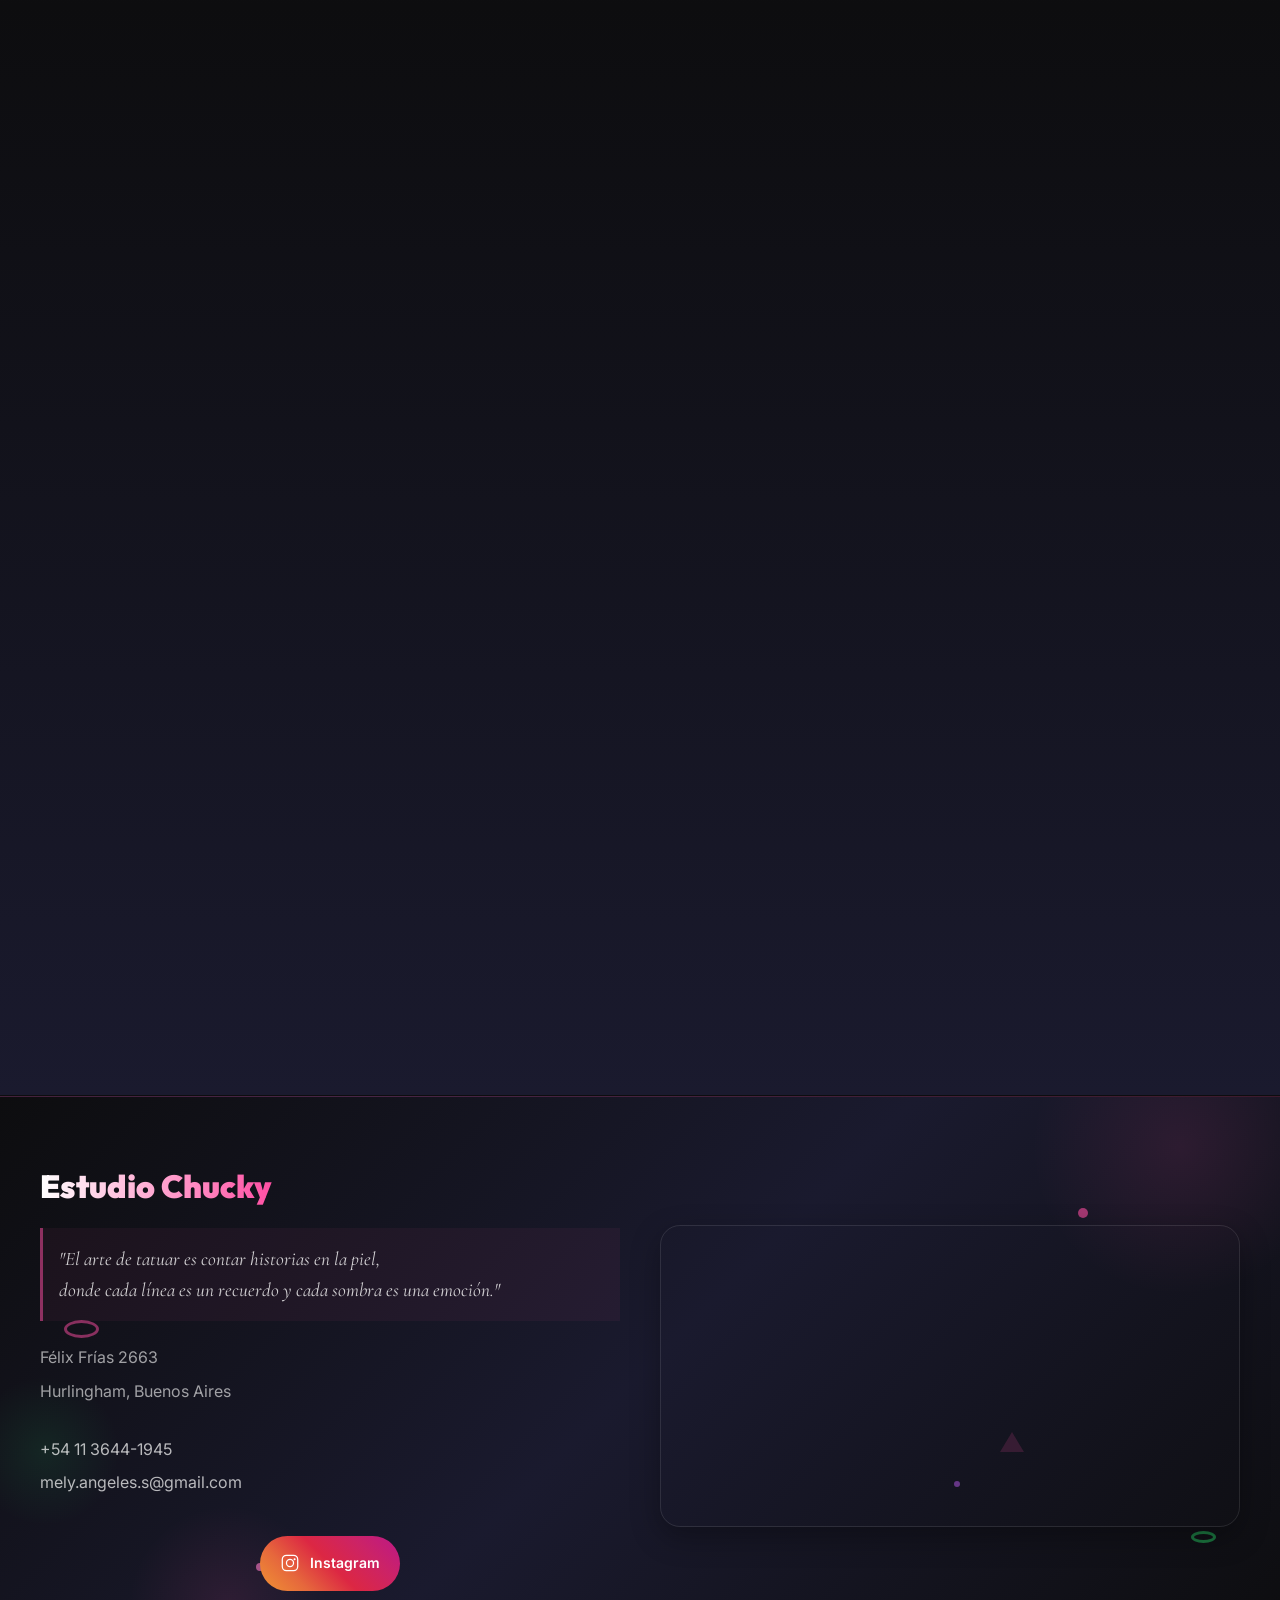
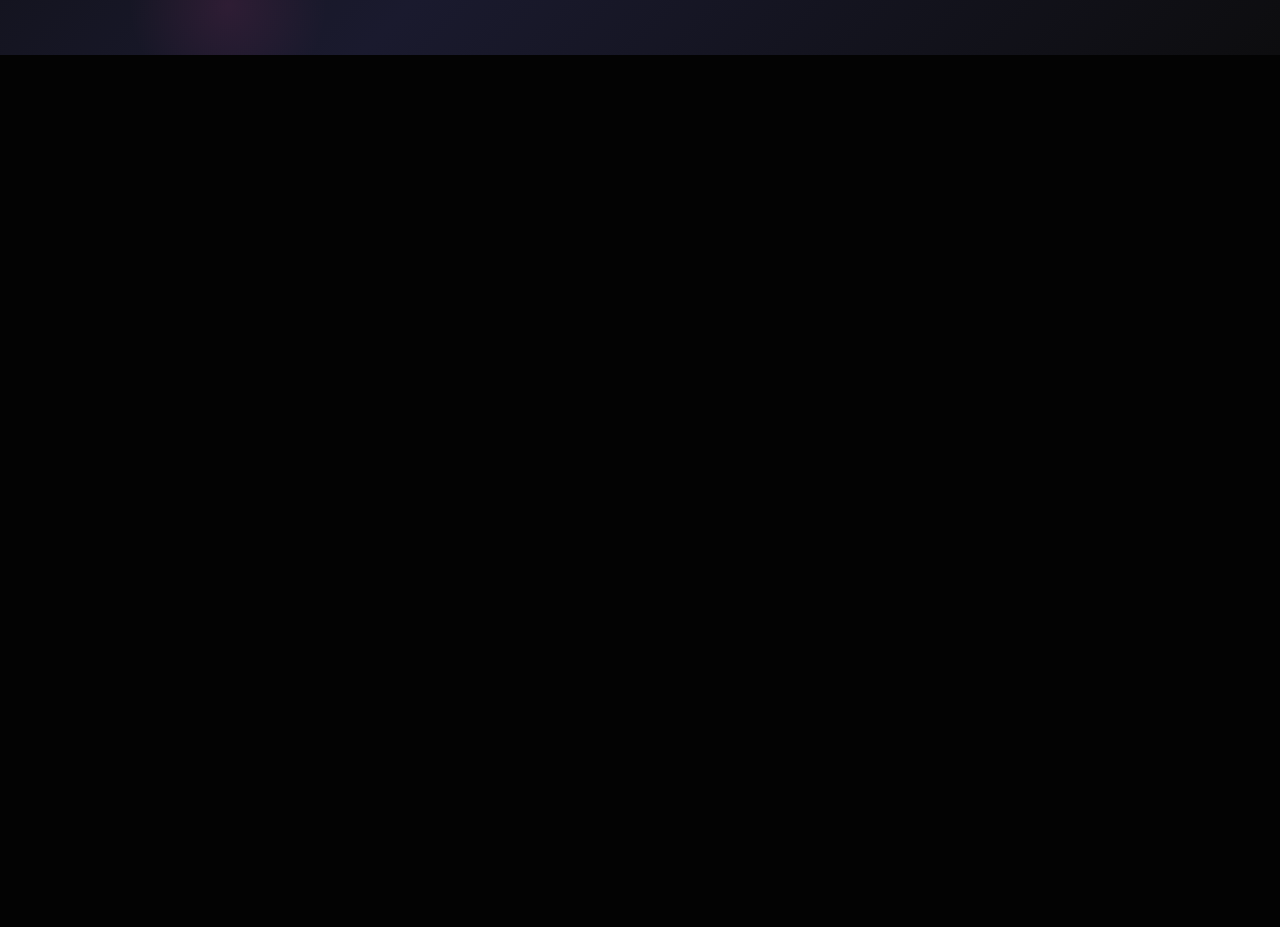
==== commit 0ad3d0fa: "add performance images" ====
--- a/index.html
+++ b/index.html
@@ -9,6 +9,11 @@
     content="Estudio de tatuajes en Hurlingham, Buenos Aires. Tatuajes personalizados, coberturas, piercings, micropigmentación y dermo. Arte en piel con identidad propia.">
   <link rel="preconnect" href="https://fonts.googleapis.com">
   <link rel="preconnect" href="https://fonts.gstatic.com" crossorigin>
+  <link rel="dns-prefetch" href="https://fonts.googleapis.com">
+  <link rel="dns-prefetch" href="https://fonts.gstatic.com">
+  <link rel="dns-prefetch" href="https://wa.me">
+  <link rel="dns-prefetch" href="https://www.instagram.com">
+  <link rel="dns-prefetch" href="https://www.google.com">
   <link rel="preload" as="image" href="photo.avif">
   <!-- Fuente fuerte -->
   <link rel="icon" href="./logoAbbr1.ico" type="image/x-icon">
--- a/style.css
+++ b/style.css
@@ -3032,4 +3032,16 @@
     font-size: 1rem;
     margin-bottom: 1.5rem;
   }
+}
+
+/* --- PERFORMANCE OPTIMIZATIONS --- */
+/* content-visibility skips rendering of off-screen elements until they come near the viewport */
+.gallery-section,
+.services-section,
+.coverup-section,
+.about-section,
+.info-section,
+.testimony-section {
+  content-visibility: auto;
+  contain-intrinsic-size: auto 800px;
 }
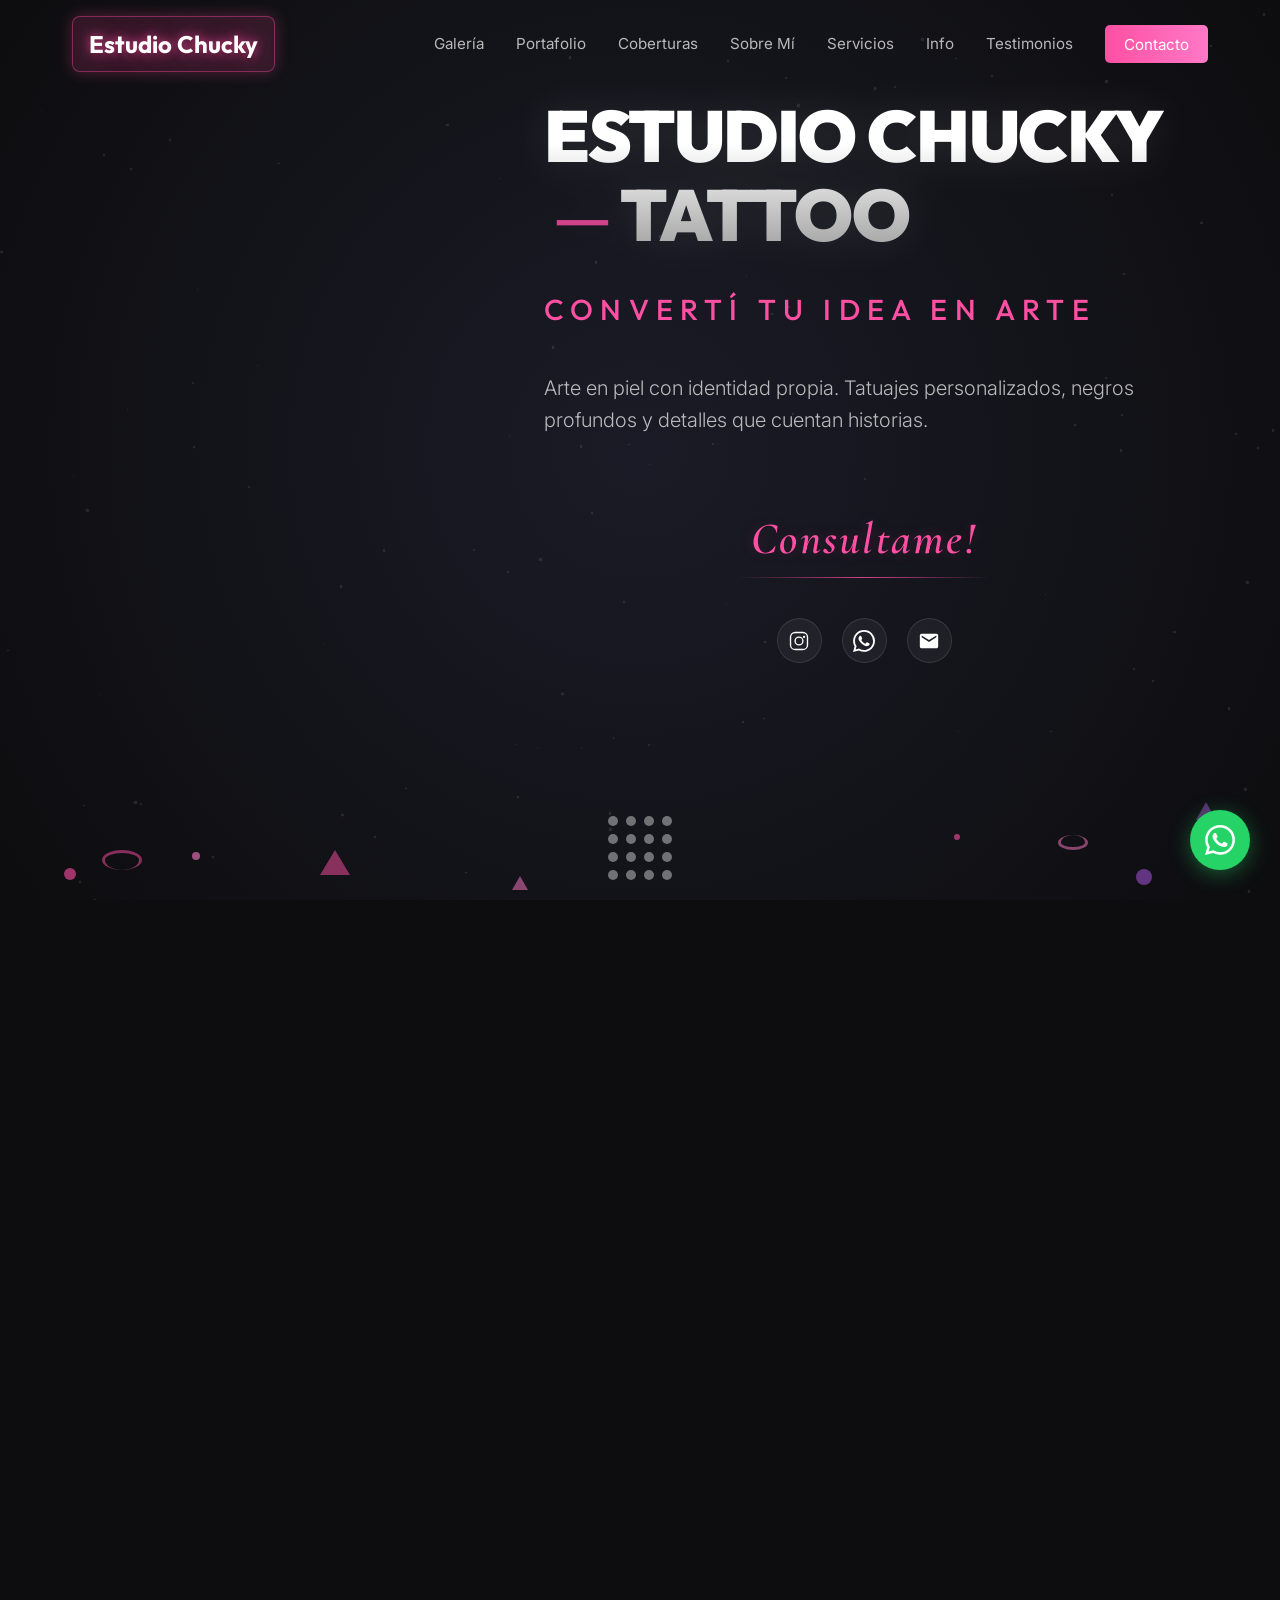
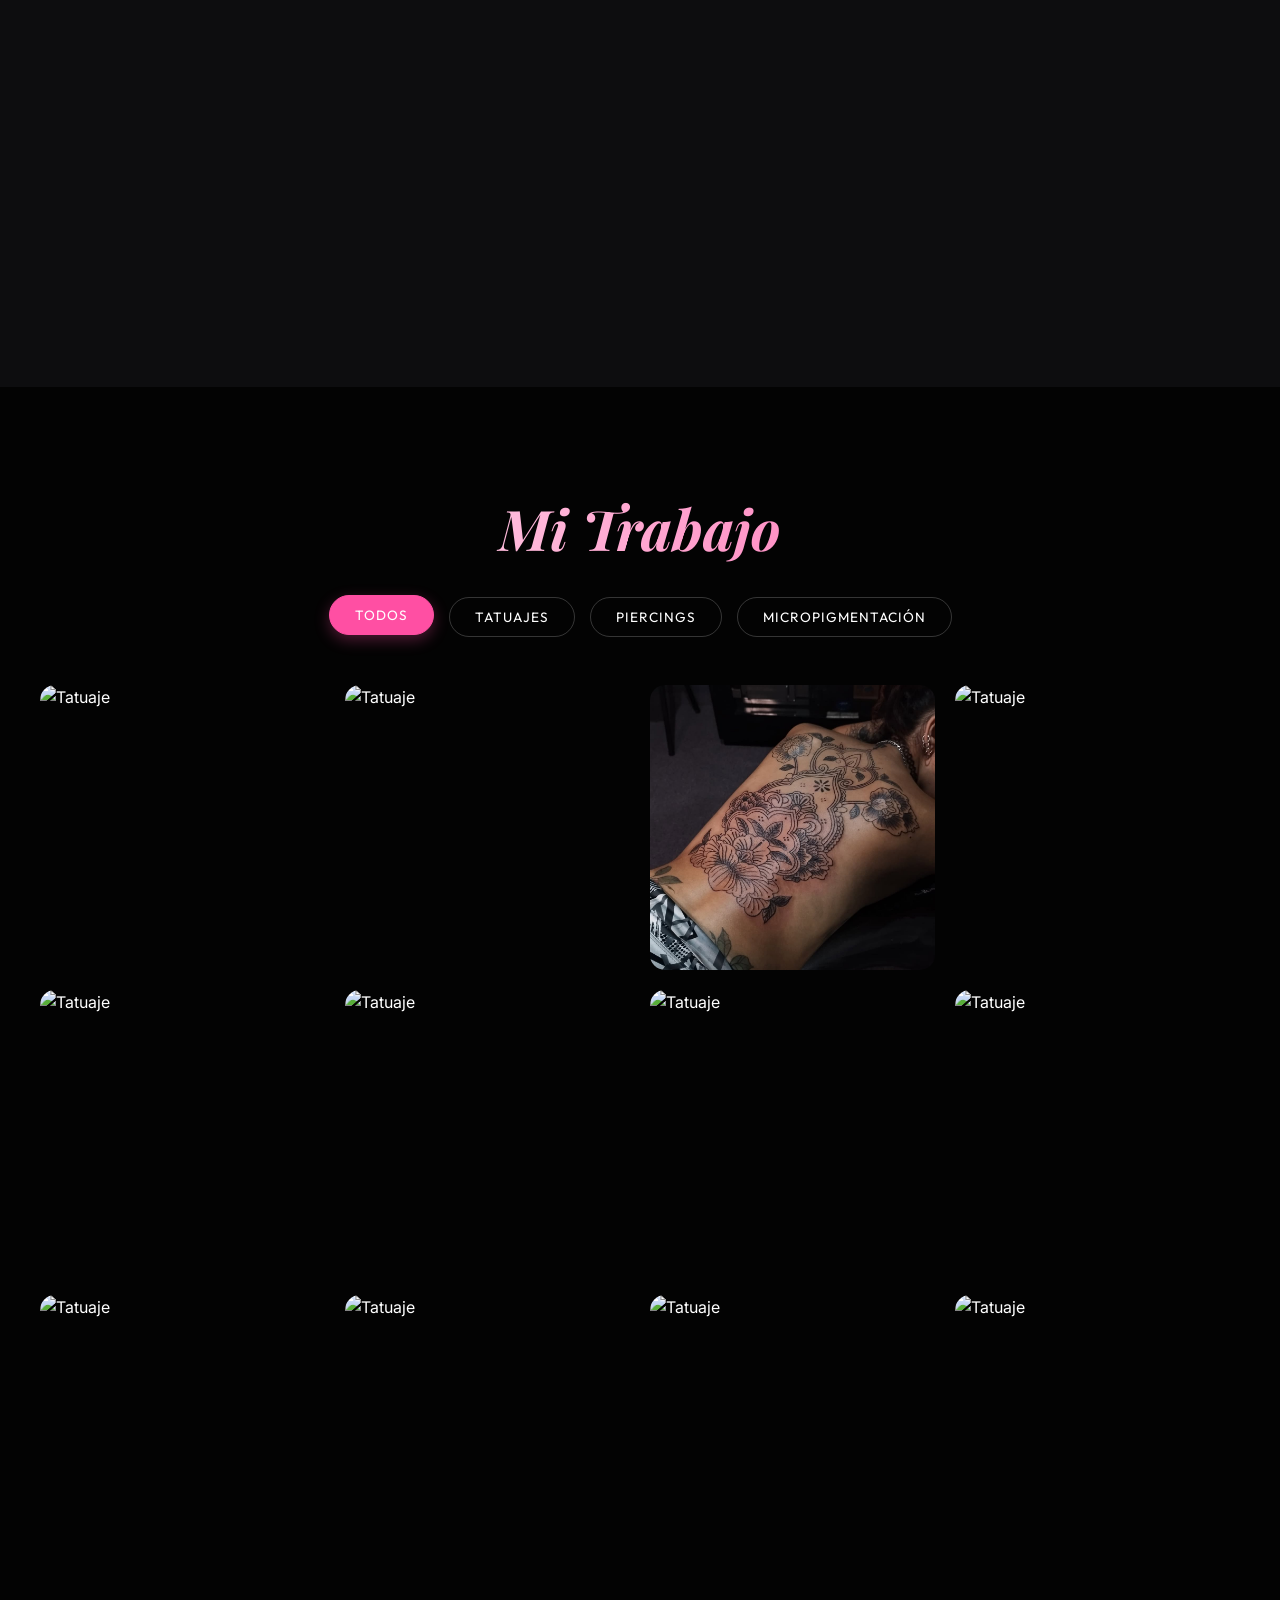
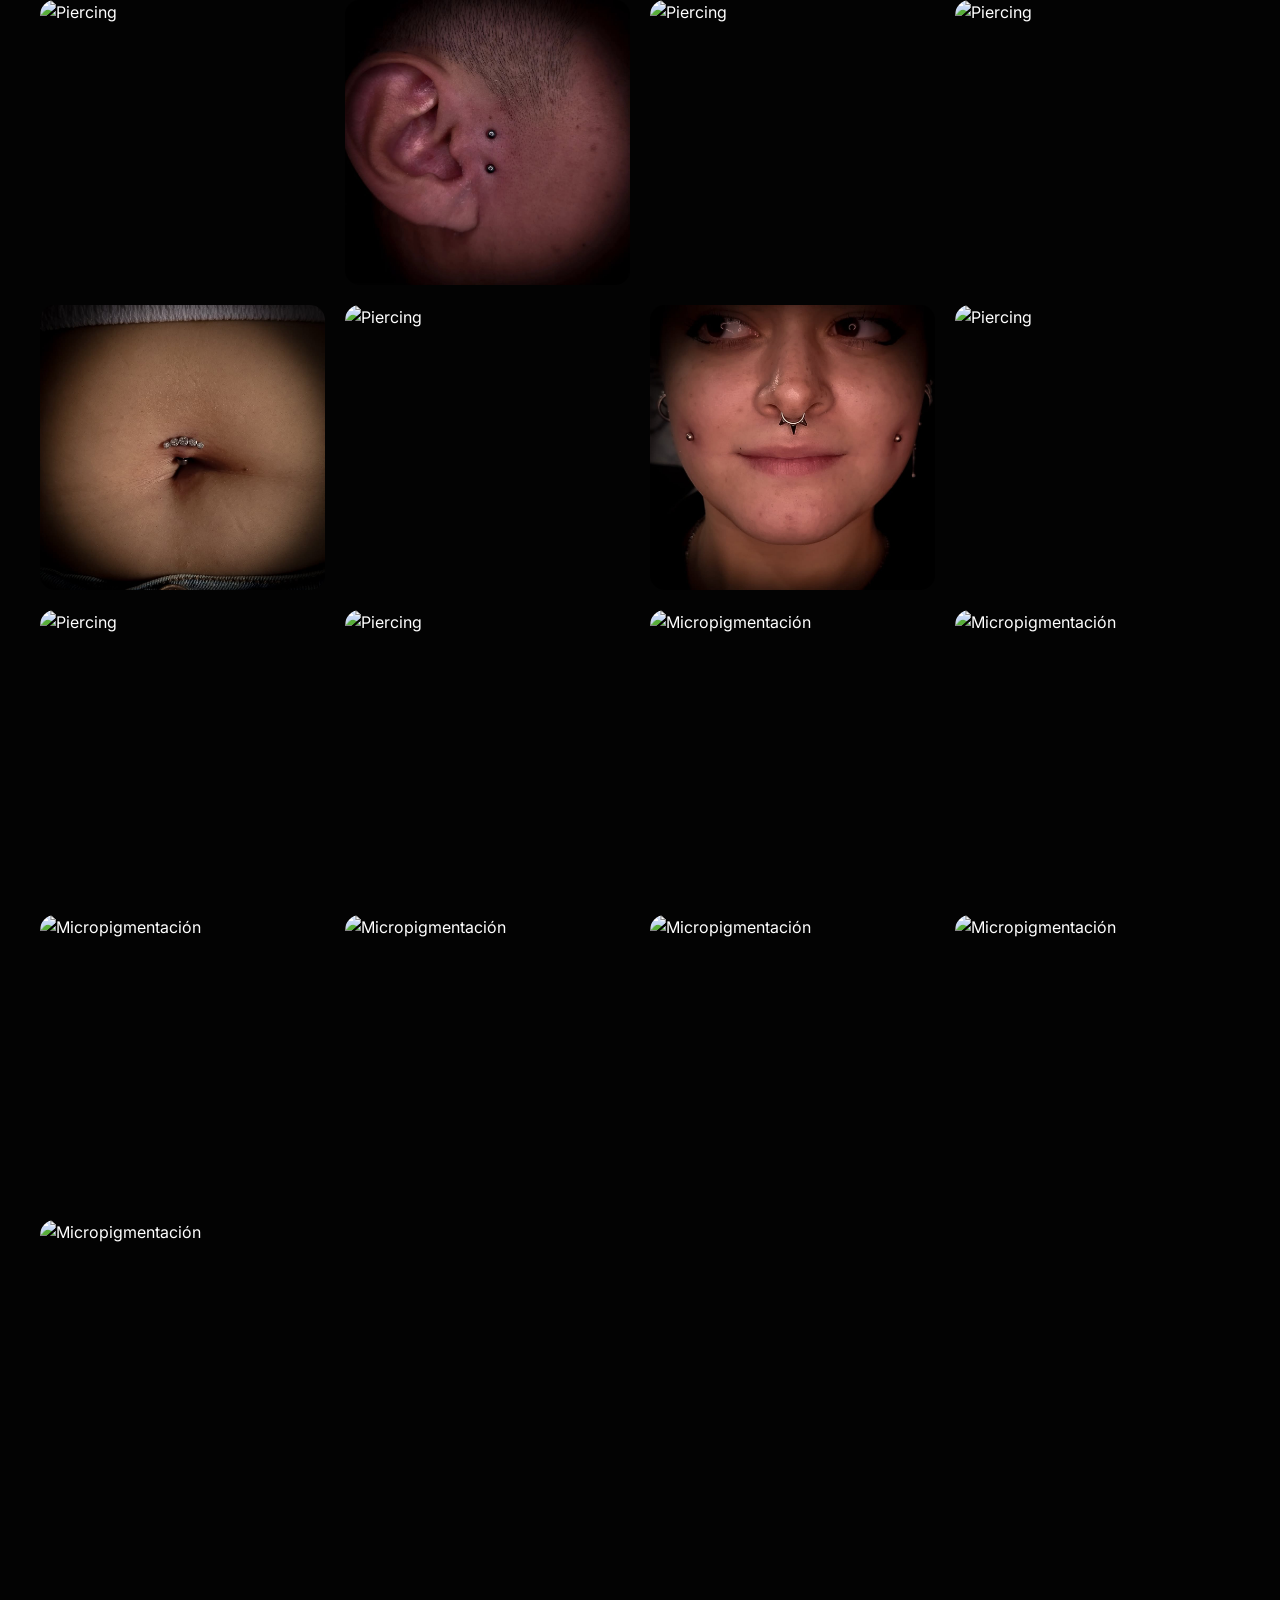
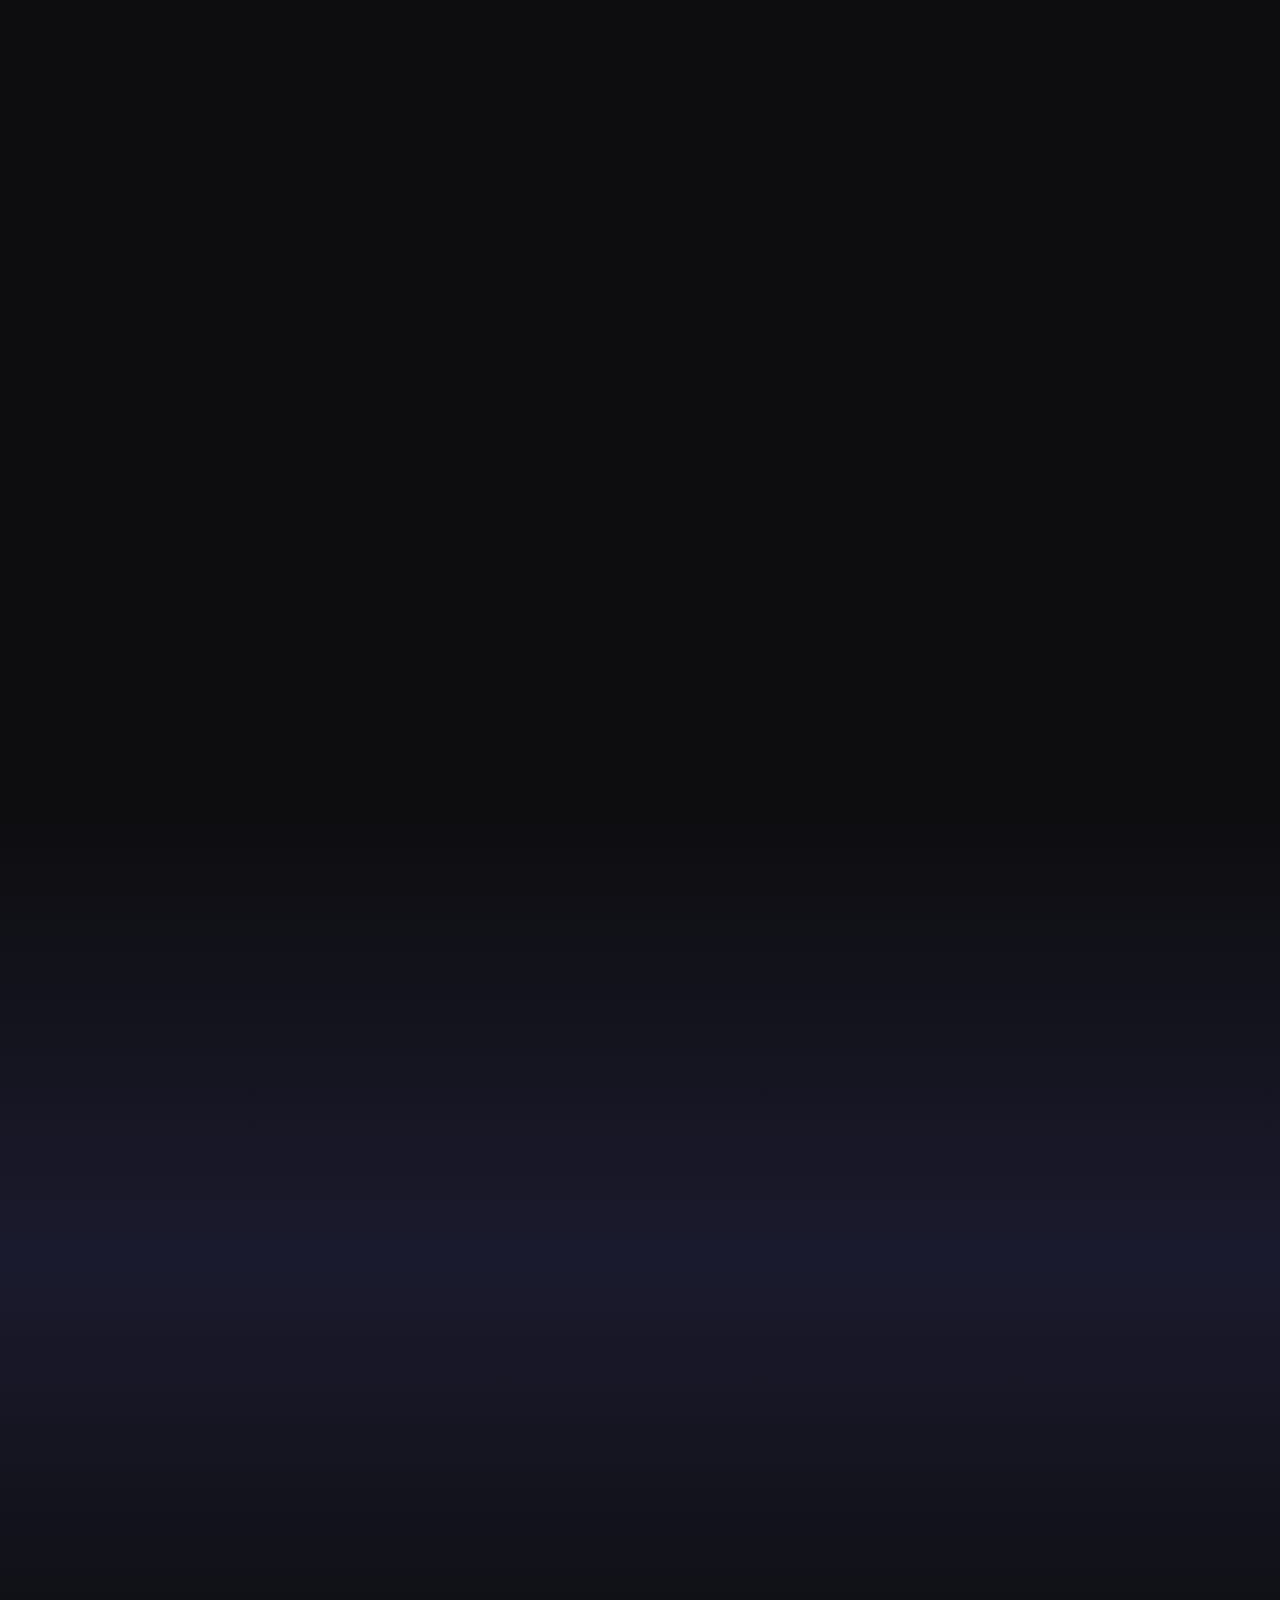
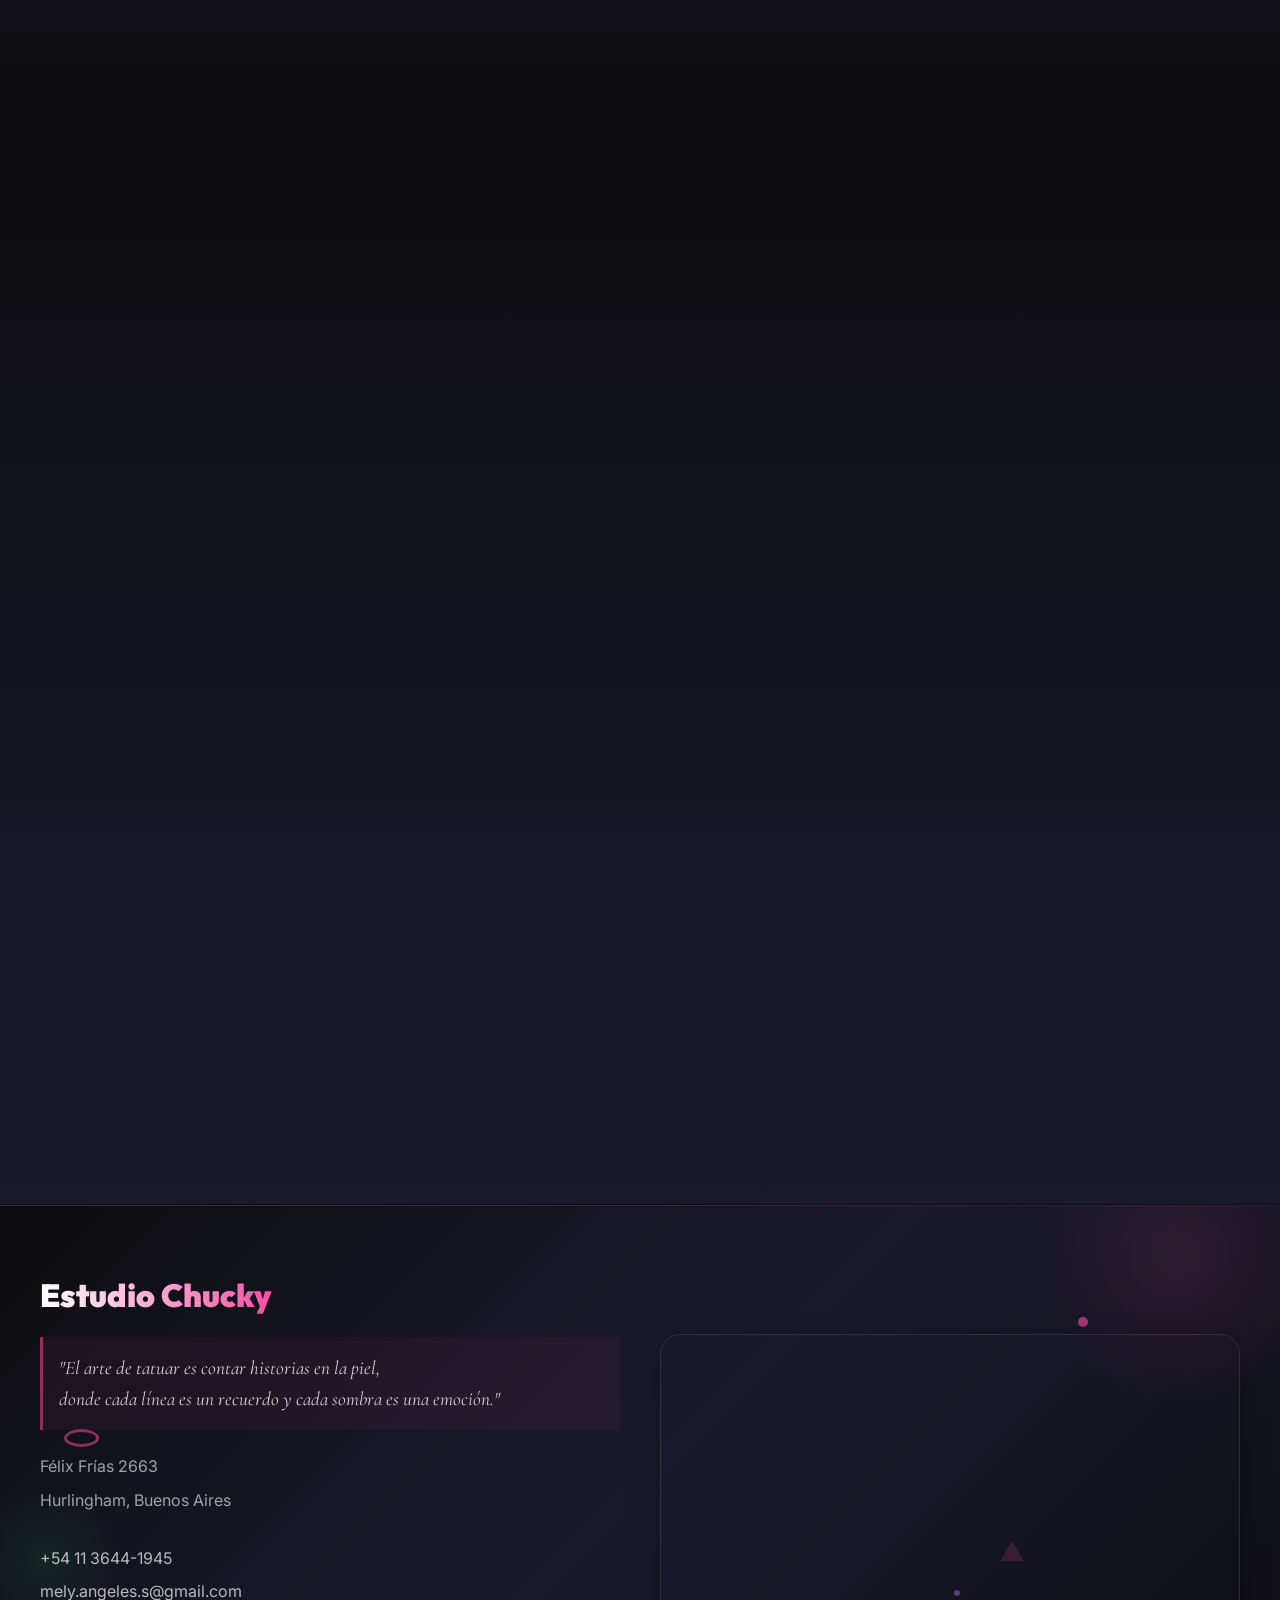
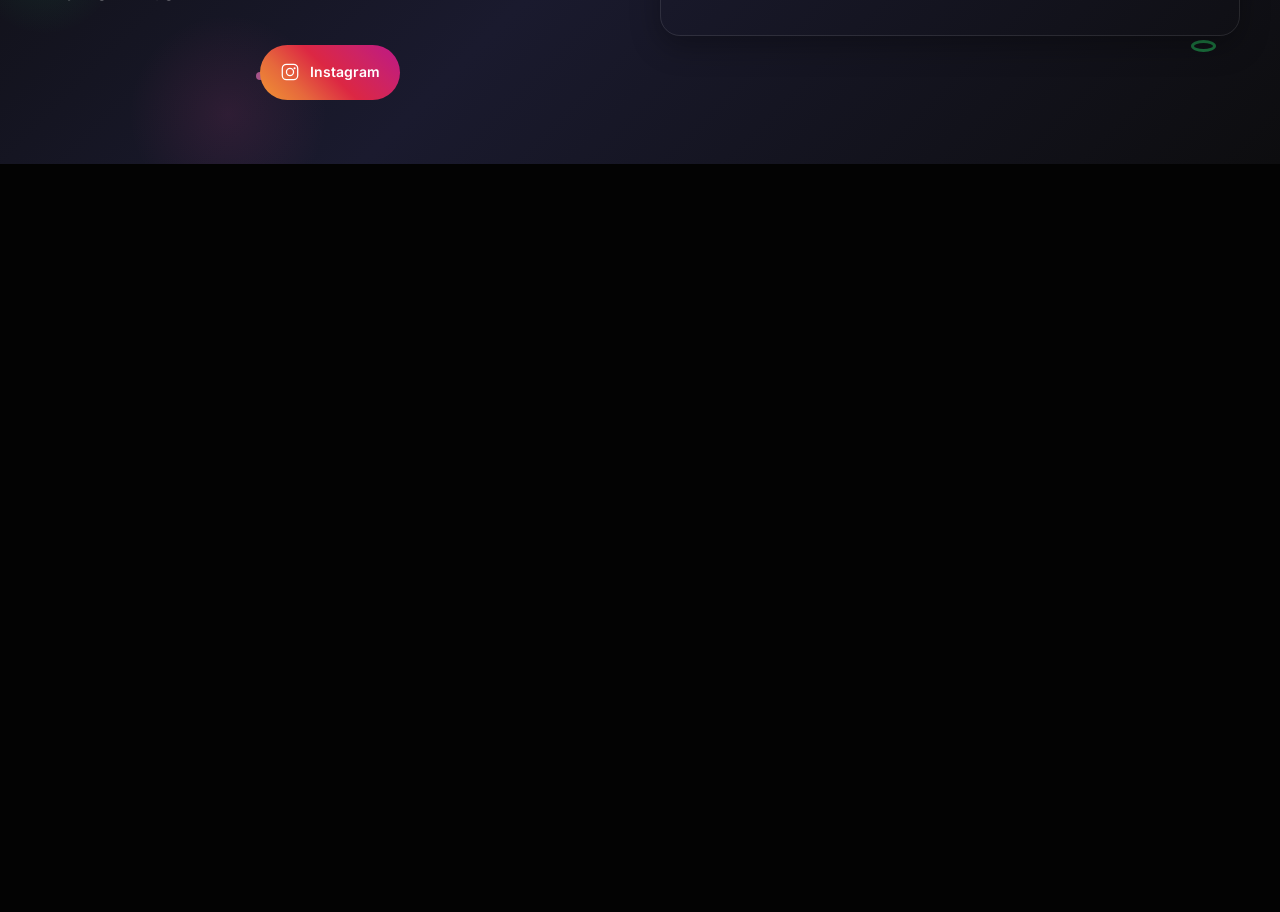
==== commit 7a3ed153: "improve details on every sections" ====
--- a/index.html
+++ b/index.html
@@ -168,7 +168,7 @@
     <div class="stars-container" id="stars-gallery" aria-hidden="true"></div>
 
     <div class="gallery-header">
-      <h2 class="gallery-title">Transformá tu piel hoy!</h2>
+      <h2 class="section-title">Transformá tu piel hoy!</h2>
       <p class="gallery-description">
         Una galeria de los mejores diseños.
       </p>
--- a/style.css
+++ b/style.css
@@ -202,7 +202,7 @@
 
   /* Show nav-menu when checkbox is checked */
   .nav-toggle:checked~.nav-menu {
-    max-height: 300px;
+    max-height: 600px;
   }
 
   /* Toggle hamburger animation */
@@ -1541,8 +1541,9 @@
 }
 
 .info-cta {
-  display: inline-block;
-  margin-top: 2rem;
+  display: block;
+  margin: 2rem auto 0;
+  width: fit-content;
   padding: 14px 35px;
 }
 
@@ -2900,36 +2901,53 @@
 }
 
 .testimony-card {
-  background: rgba(255, 255, 255, 0.03);
+  background: linear-gradient(145deg, rgba(255, 255, 255, 0.05) 0%, rgba(255, 255, 255, 0.01) 100%);
   backdrop-filter: blur(10px);
-  border: 1px solid rgba(255, 255, 255, 0.05);
+  border: 1px solid rgba(255, 255, 255, 0.08);
+  border-top: 1px solid rgba(255, 79, 163, 0.3);
+  box-shadow: 0 10px 30px rgba(0, 0, 0, 0.2);
   border-radius: 24px;
   padding: 3rem 2rem 2rem;
   position: relative;
-  transition: all 0.4s cubic-bezier(0.175, 0.885, 0.32, 1.275);
+  transition: all 0.4s ease;
   display: flex;
   flex-direction: column;
 }
 
 .testimony-card:hover {
-  transform: translateY(-12px) scale(1.02);
-  background: rgba(255, 255, 255, 0.06);
-  border-color: rgba(255, 79, 163, 0.4);
-  box-shadow: 0 20px 40px rgba(0, 0, 0, 0.4), 0 0 20px rgba(255, 79, 163, 0.1);
+  transform: translateY(-12px);
+  background: linear-gradient(145deg, rgba(255, 255, 255, 0.08) 0%, rgba(255, 255, 255, 0.02) 100%);
+  border-color: rgba(255, 79, 163, 0.5);
+  box-shadow: 0 20px 40px rgba(0, 0, 0, 0.4), 0 0 20px rgba(255, 79, 163, 0.15);
 }
 
 .quote-icon {
   position: absolute;
-  top: 20px;
-  left: 20px;
-  width: 40px;
-  height: 40px;
-  color: rgba(255, 79, 163, 0.2);
-  transition: color 0.3s ease;
+  top: -20px;
+  left: 30px;
+  width: 50px;
+  height: 50px;
+  background: linear-gradient(135deg, #1a1a1f, #0d0d0f);
+  border: 1px solid rgba(255, 79, 163, 0.3);
+  border-radius: 50%;
+  display: flex;
+  align-items: center;
+  justify-content: center;
+  color: #ff4fa3;
+  box-shadow: 0 5px 15px rgba(255, 79, 163, 0.2);
+  transition: all 0.3s ease;
+}
+
+.quote-icon svg {
+  width: 20px;
+  height: 20px;
 }
 
 .testimony-card:hover .quote-icon {
-  color: rgba(255, 79, 163, 0.6);
+  background: linear-gradient(135deg, #ff4fa3, #9b4dca);
+  color: #fff;
+  border-color: transparent;
+  transform: scale(1.1) rotate(-10deg);
 }
 
 .testimony-text {
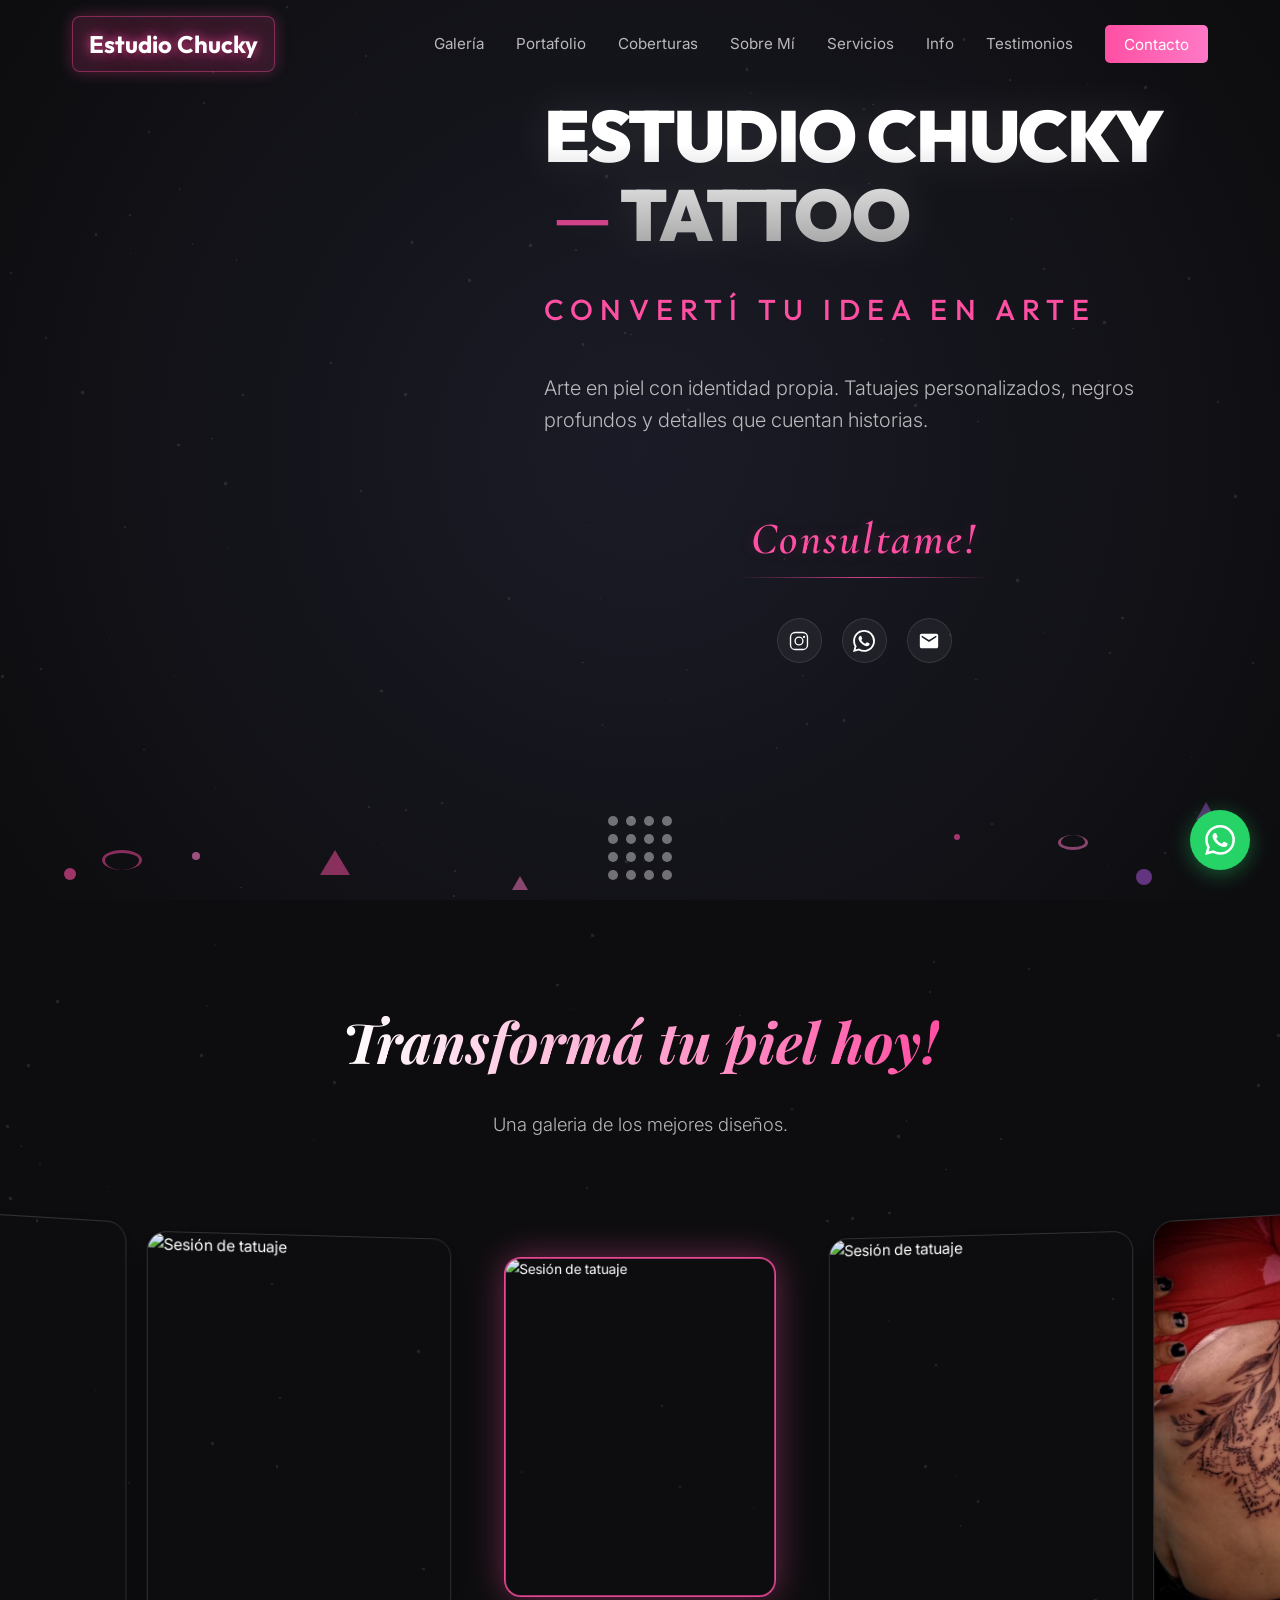
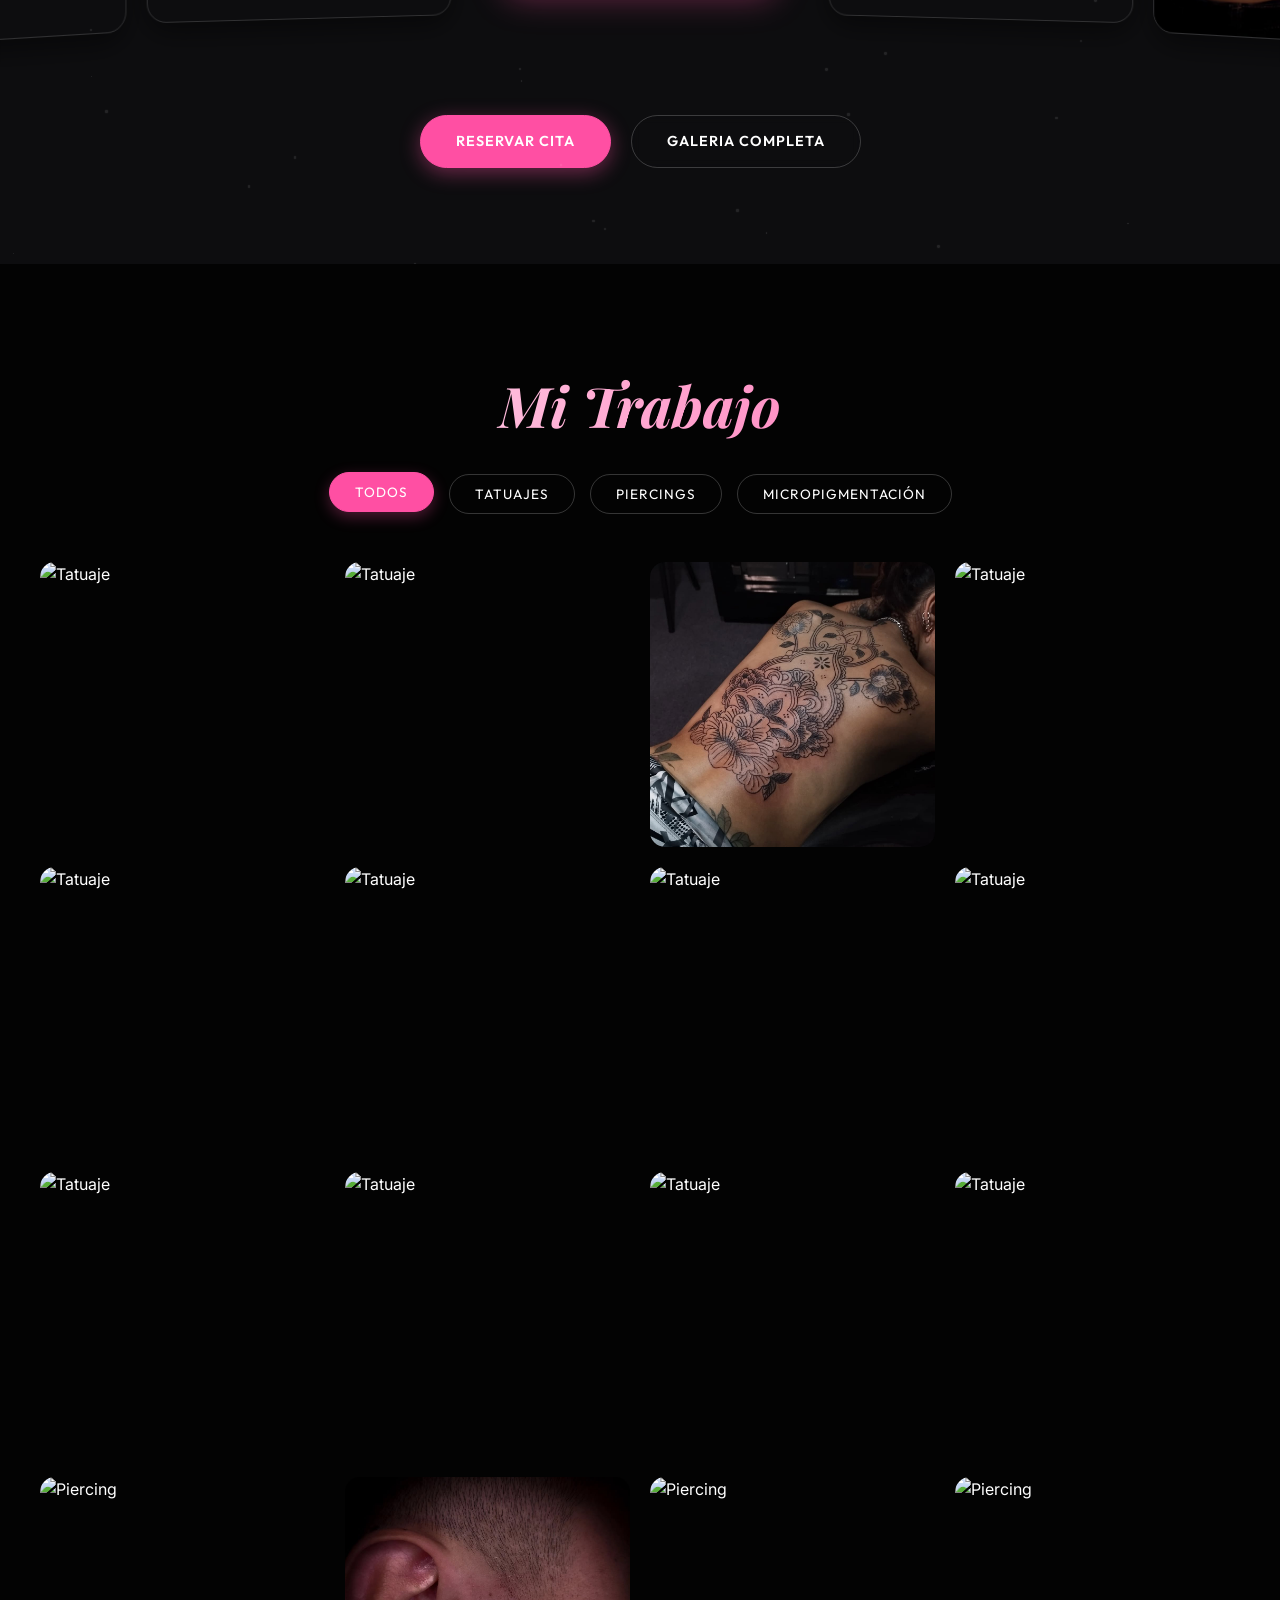
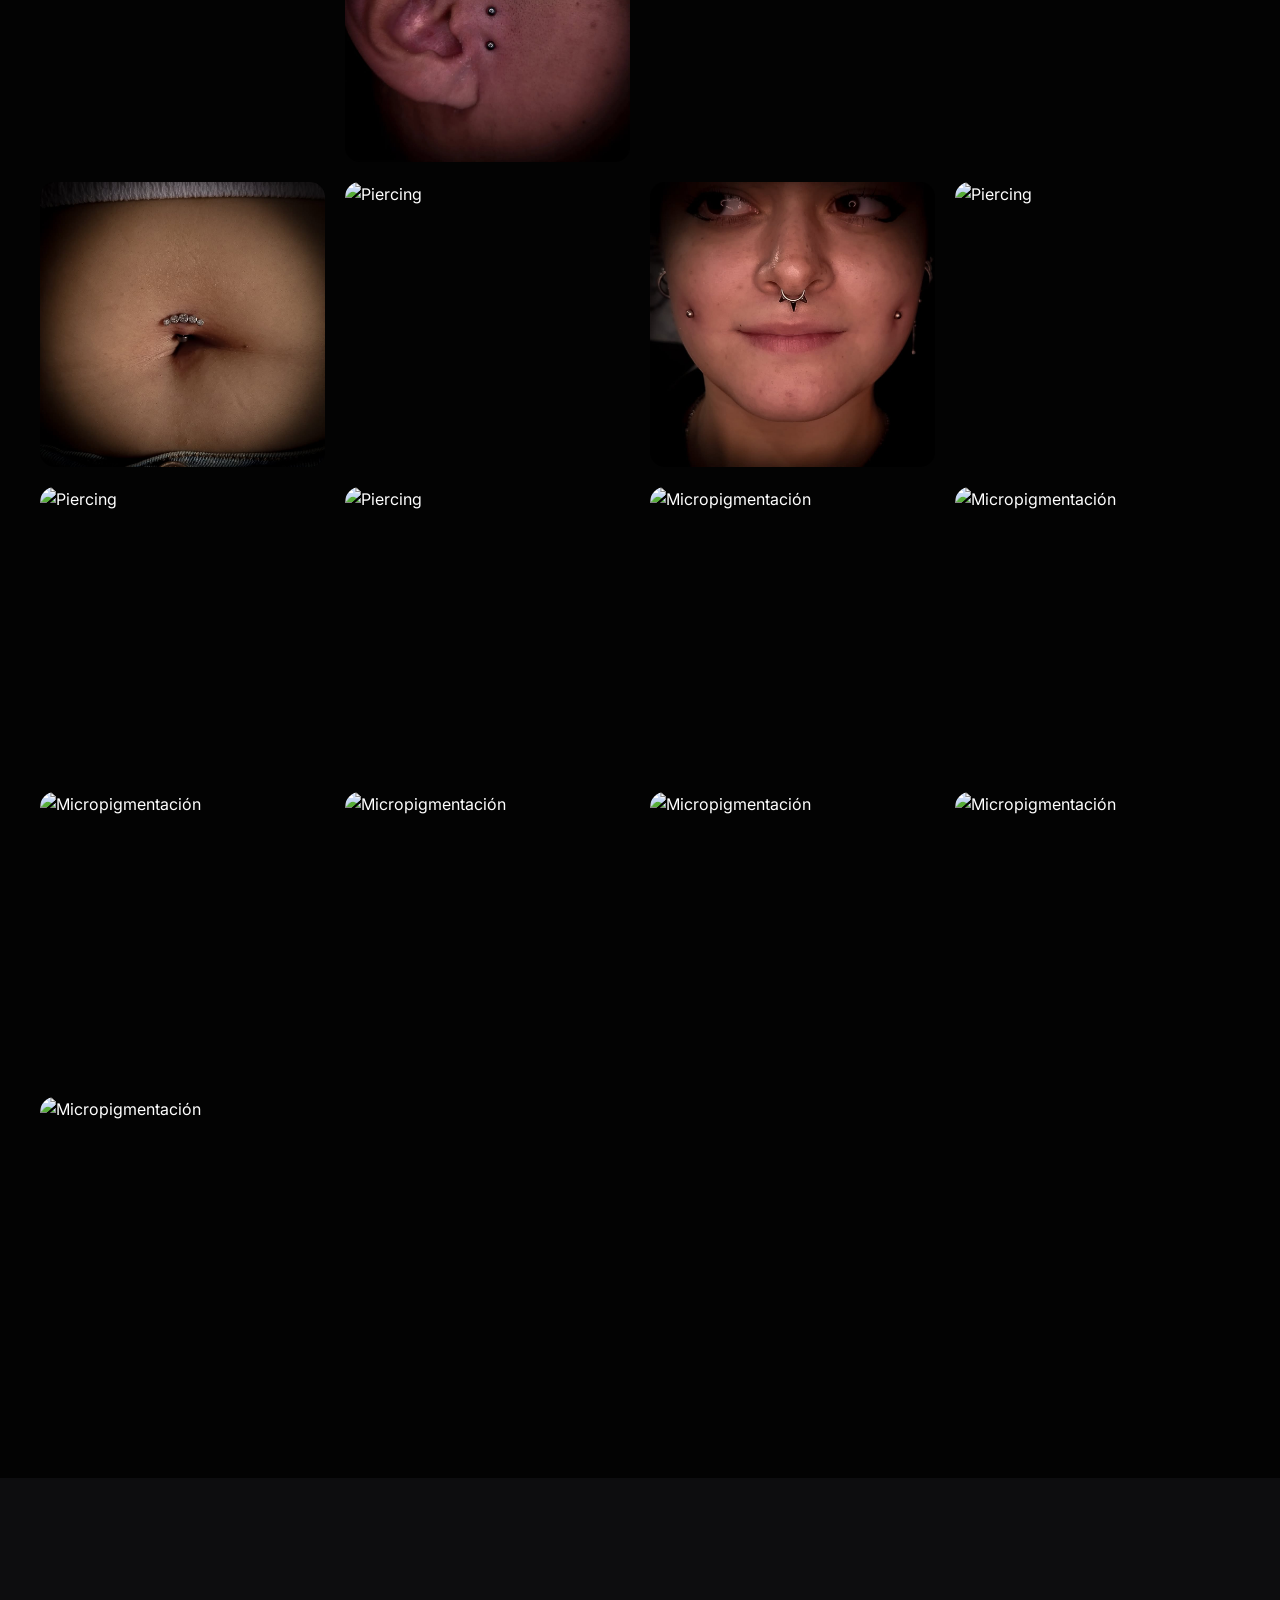
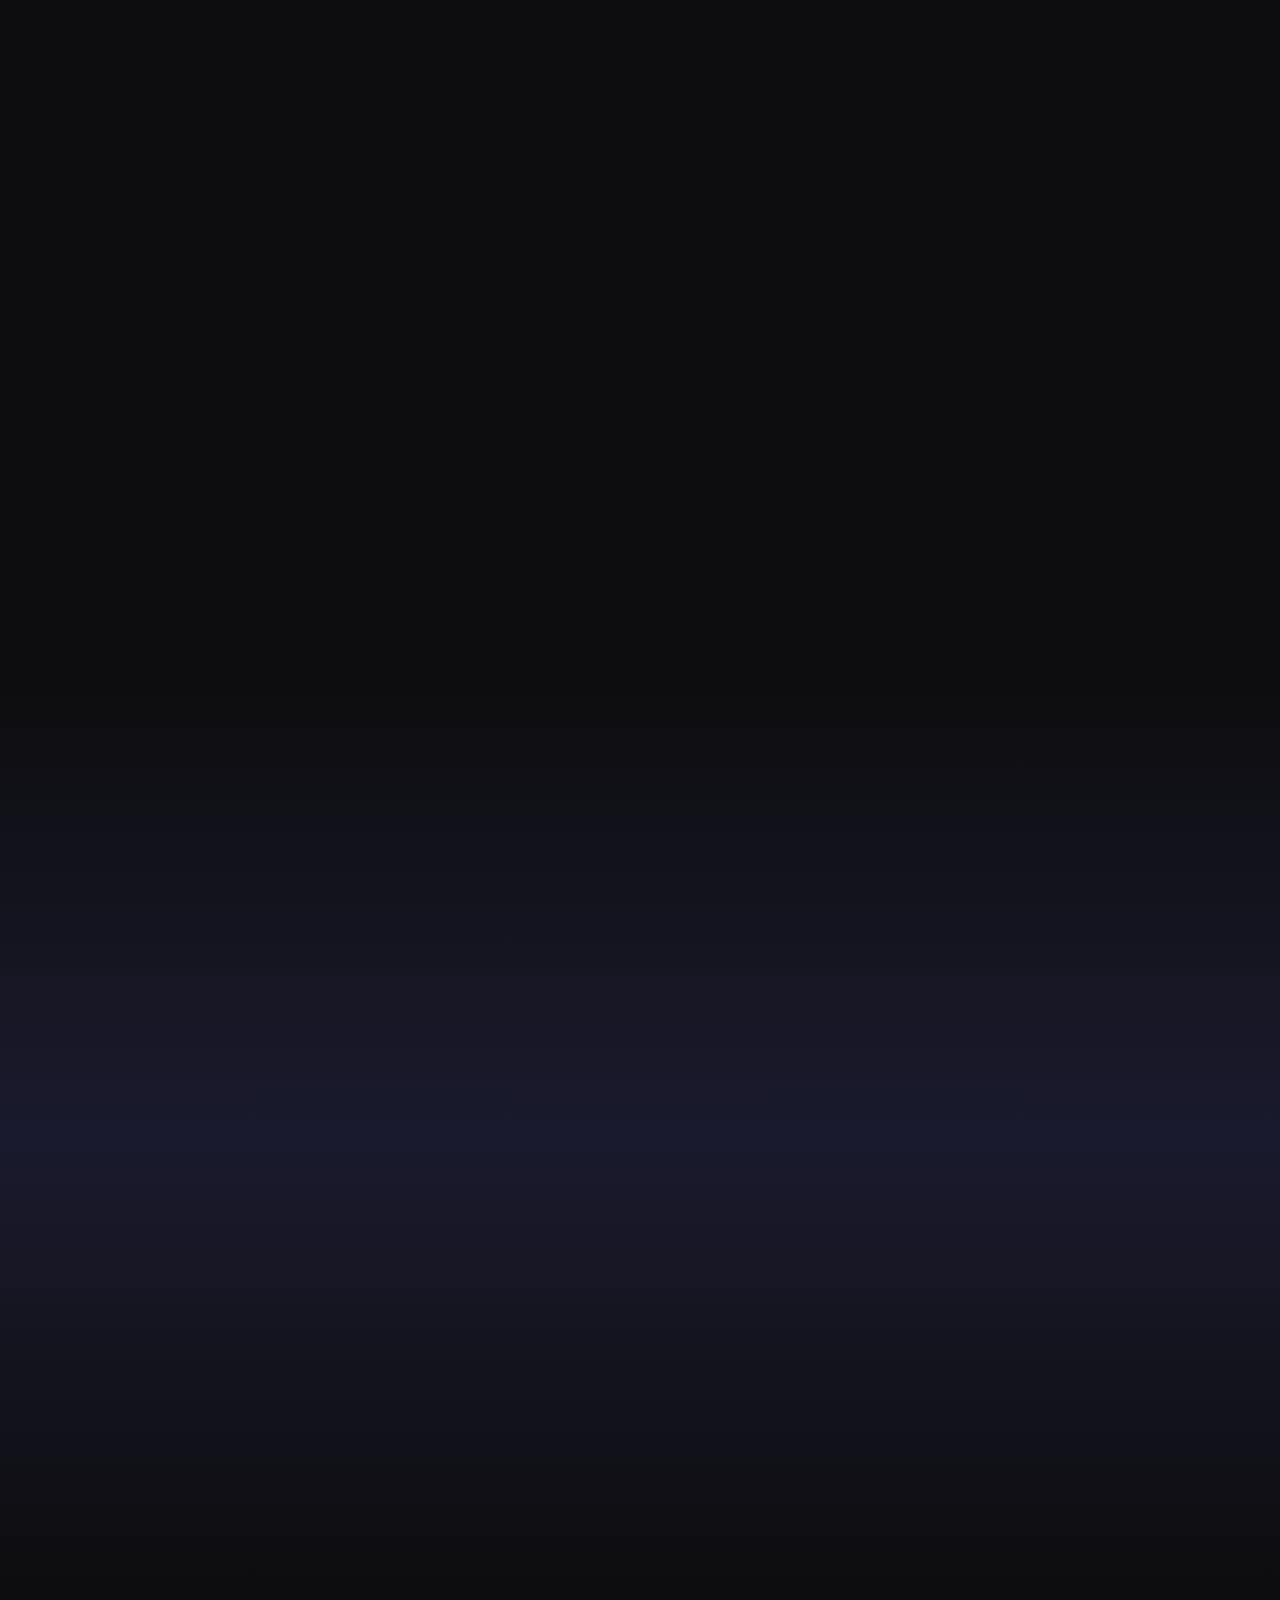
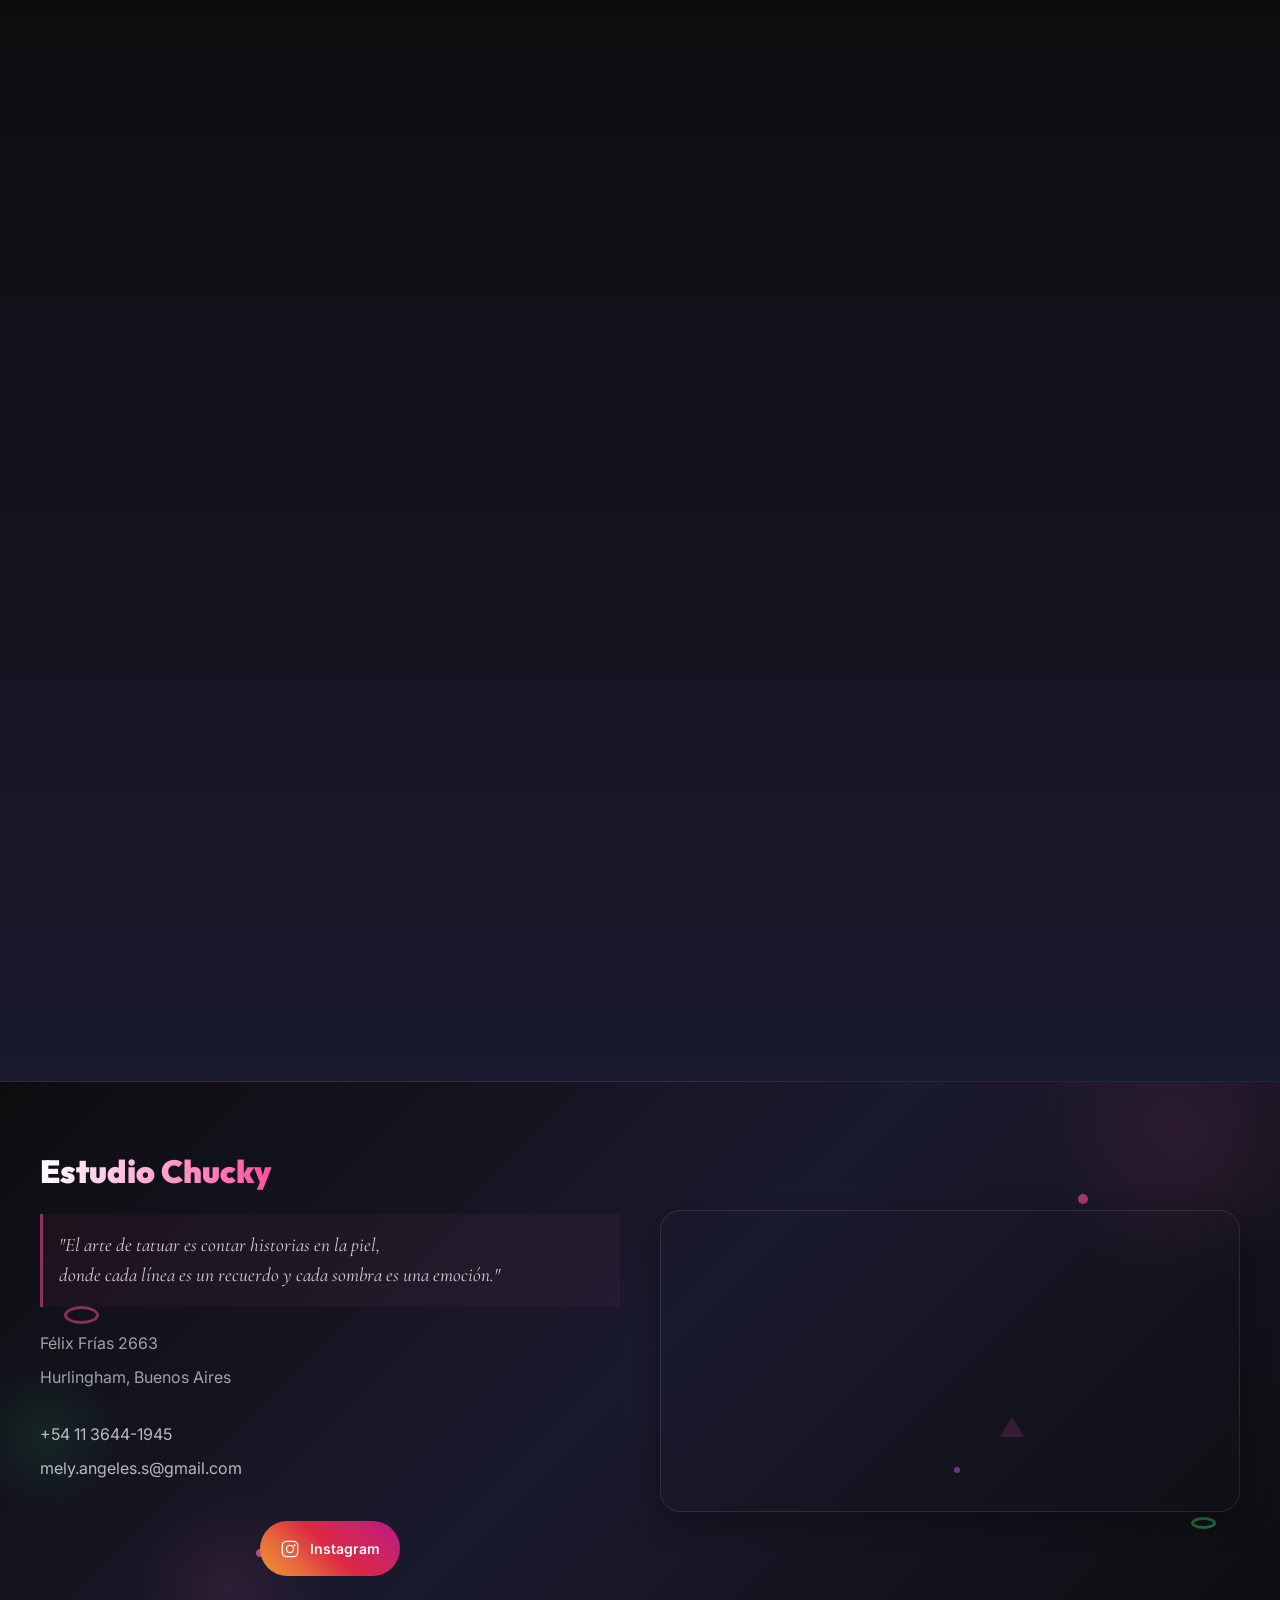
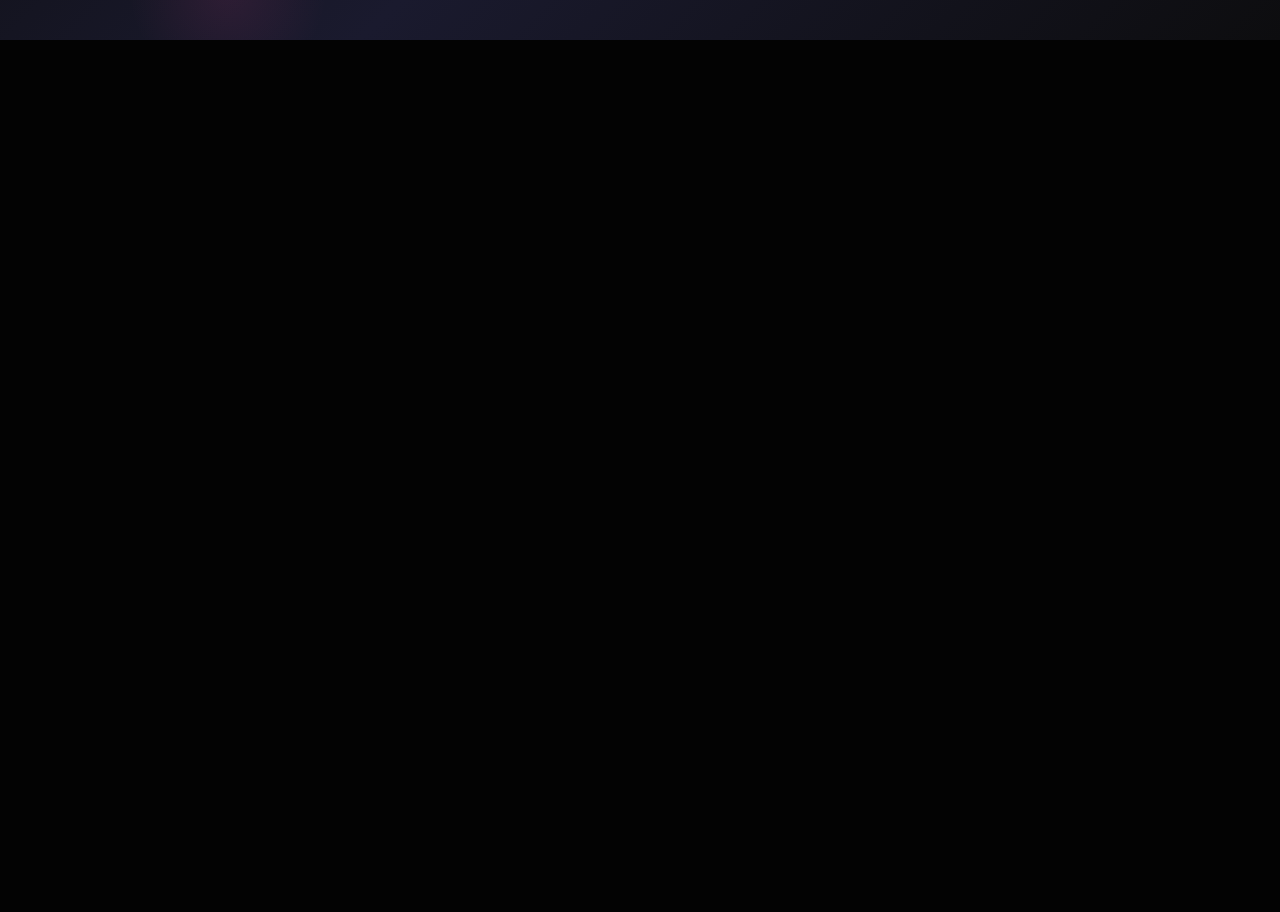
==== commit e3ade12b: "add schema" ====
--- a/index.html
+++ b/index.html
@@ -43,6 +43,63 @@
   <meta name="twitter:description"
     content="Arte en piel con identidad propia. Tatuajes personalizados, coberturas, piercings, micropigmentación y dermo.">
   <meta name="twitter:image" content="https://lautarof25.github.io/EstudioChuckyTattoo/og_image.jpg">
+
+  <!-- DATOS ESTRUCTURADOS / SCHEMA.ORG -->
+  <script type="application/ld+json">
+  {
+  "@context": "https://schema.org",
+  "@type": ["TattooParlor", "HealthAndBeautyBusiness"],
+  "name": "Estudio Chucky",
+  "alternateName": "Estudio Chucky - Tatuajes, Piercings y Micropigmentación",
+  "description": "Estudio de tatuajes en Hurlingham, Buenos Aires. Especialistas en tatuajes personalizados, coberturas (cover-ups), body piercing, micropigmentación y dermo. Arte en piel con identidad propia.",
+  "url": "https://estudiochucky.netlify.app/",
+  "logo": "https://lautarof25.github.io/EstudioChuckyTattoo/og_image.jpg",
+  "image": [
+    "https://lautarof25.github.io/EstudioChuckyTattoo/og_image.jpg"
+  ],
+  "address": {
+    "@type": "PostalAddress",
+    "addressLocality": "Hurlingham",
+    "addressRegion": "Buenos Aires",
+    "addressCountry": "AR"
+  },
+  "areaServed": [
+    "Hurlingham",
+    "Gran Buenos Aires"
+  ],
+  "inLanguage": "es",
+  "hasOfferCatalog": {
+    "@type": "OfferCatalog",
+    "name": "Servicios de Arte e Higiene Corporal",
+    "itemListElement": [
+      {
+        "@type": "Offer",
+        "itemOffered": {
+          "@type": "Service",
+          "name": "Tatuajes Personalizados y Coberturas (Cover-Ups)",
+          "description": "Diseño y realización de tatuajes únicos en diversos estilos, así como arreglo y cobertura de tatuajes antiguos."
+        }
+      },
+      {
+        "@type": "Offer",
+        "itemOffered": {
+          "@type": "Service",
+          "name": "Body Piercing",
+          "description": "Colocación profesional de perforaciones corporales con joyería especializada y estrictos estándares de bioseguridad."
+        }
+      },
+      {
+        "@type": "Offer",
+        "itemOffered": {
+          "@type": "Service",
+          "name": "Micropigmentación y Dermo",
+          "description": "Tratamientos estéticos de micropigmentación facial/corporal y cuidado avanzado de la piel."
+        }
+      }
+    ]
+  }
+}
+  </script>
 </head>
 
 <body>
